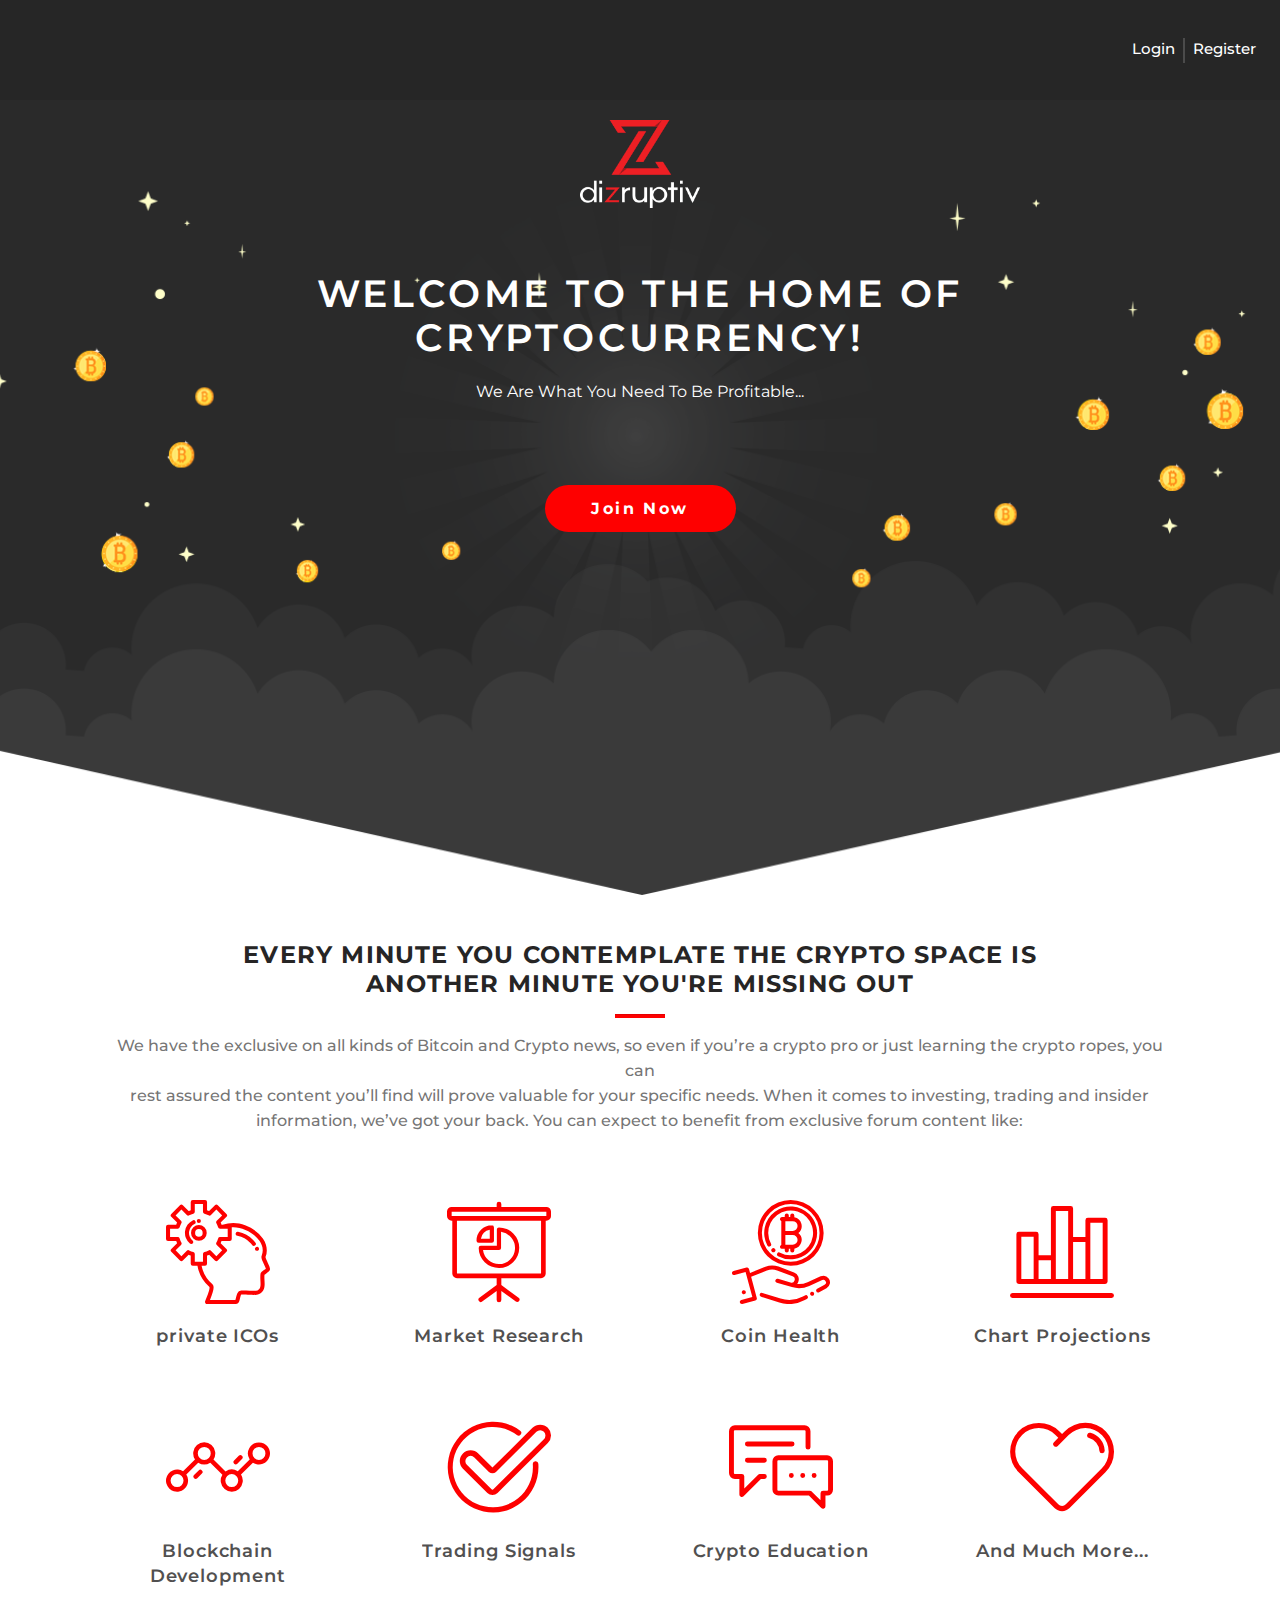
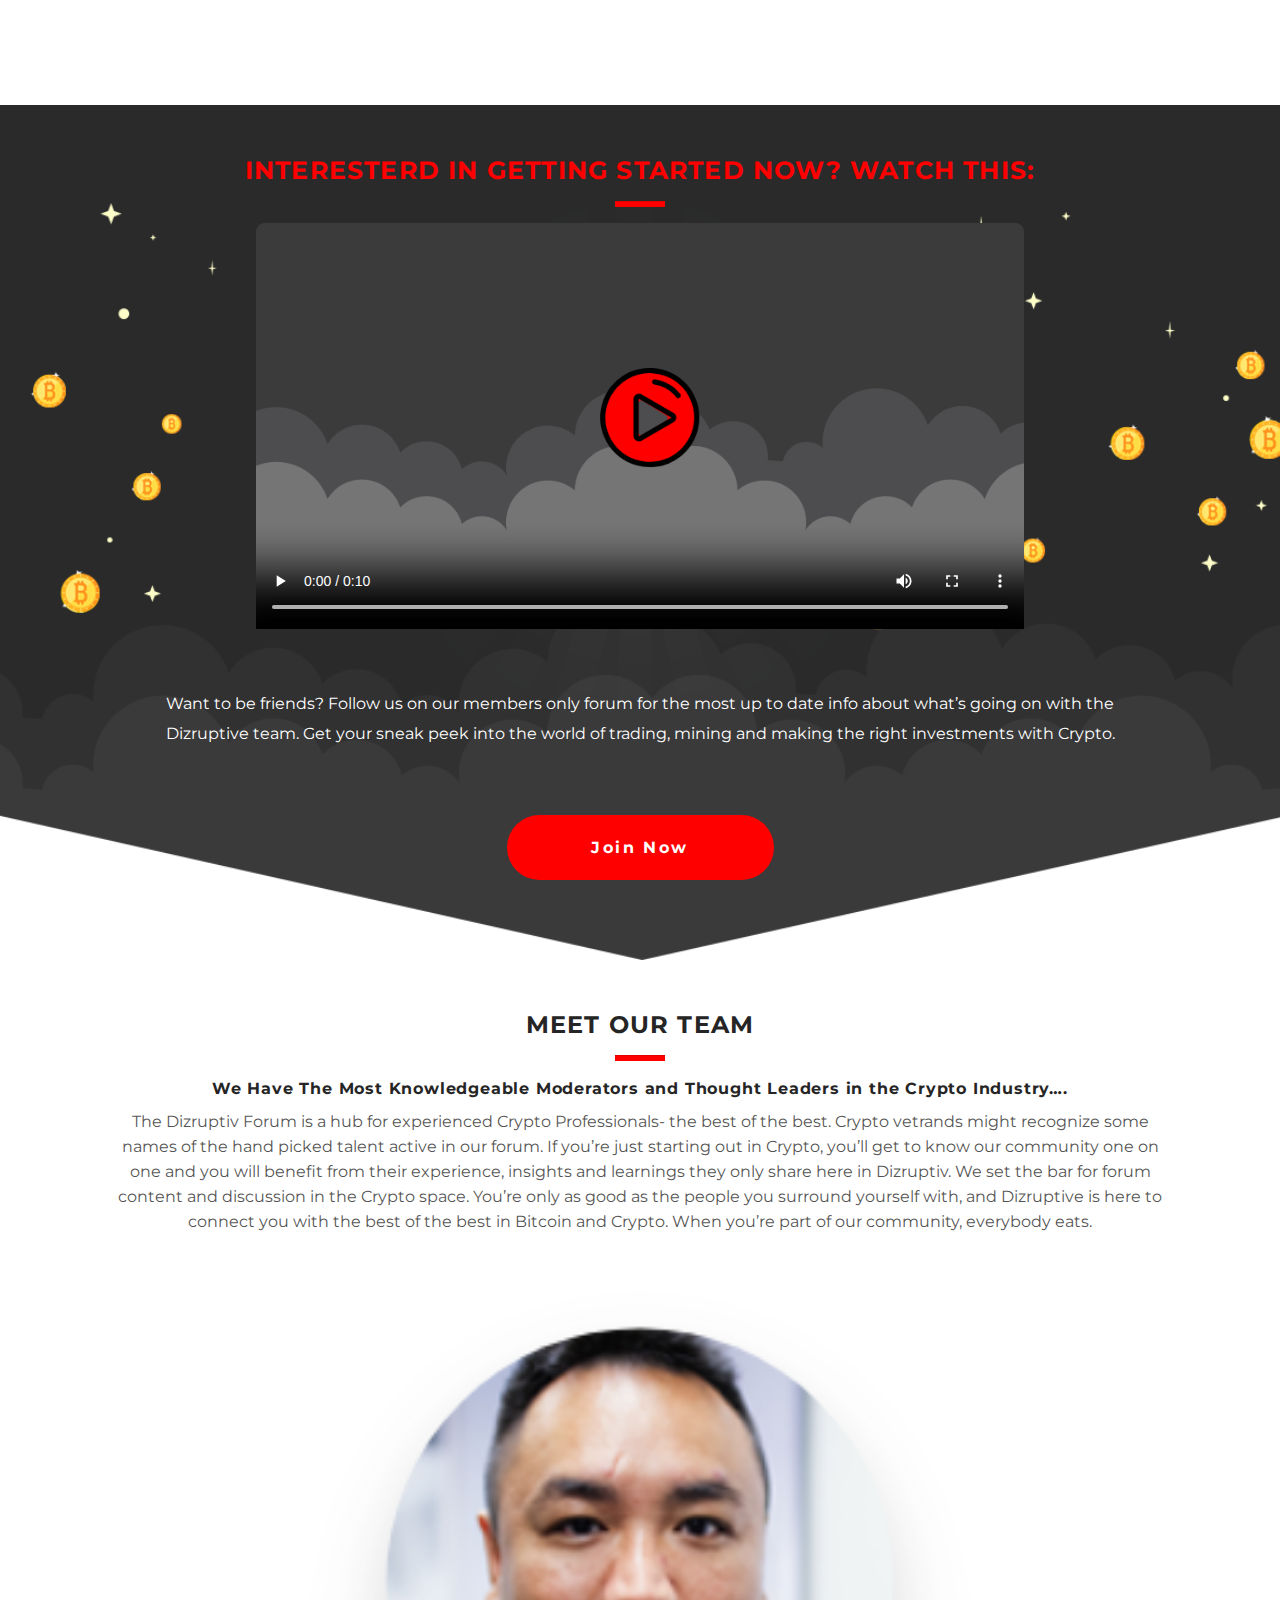
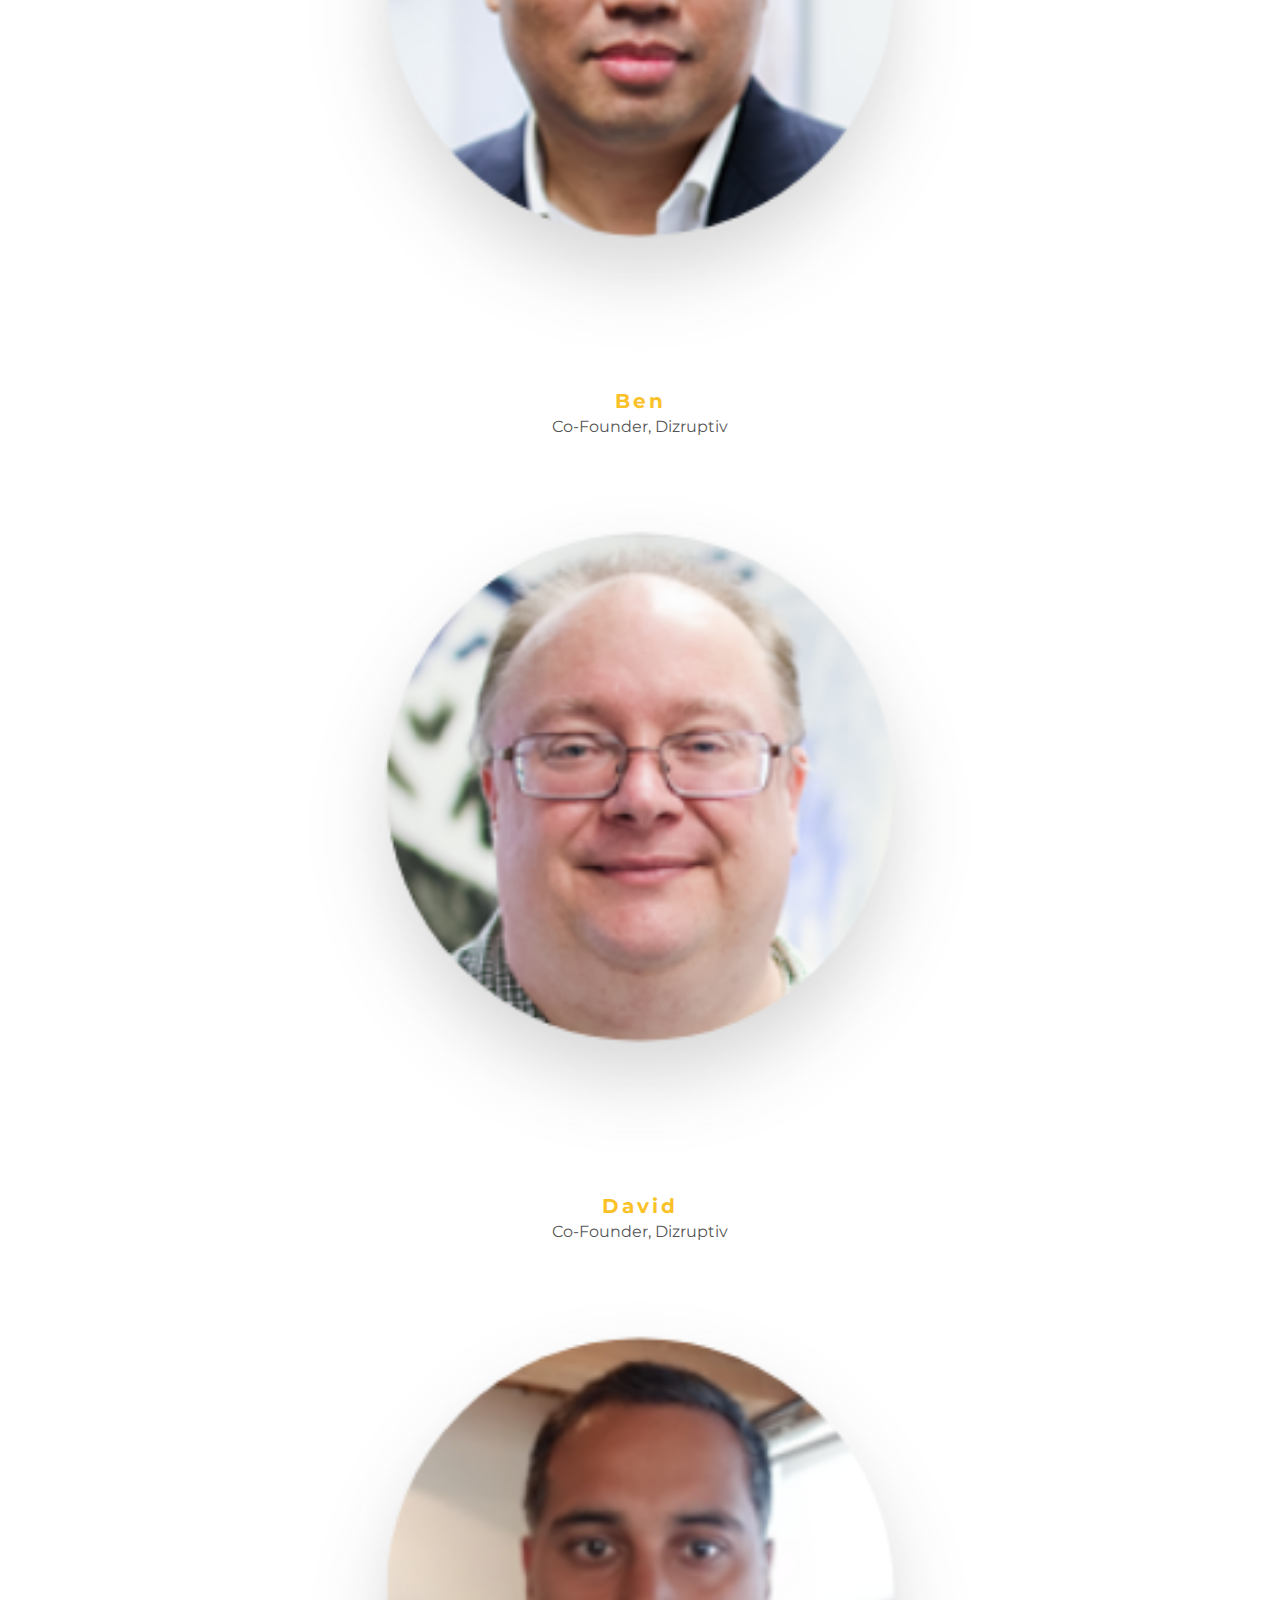
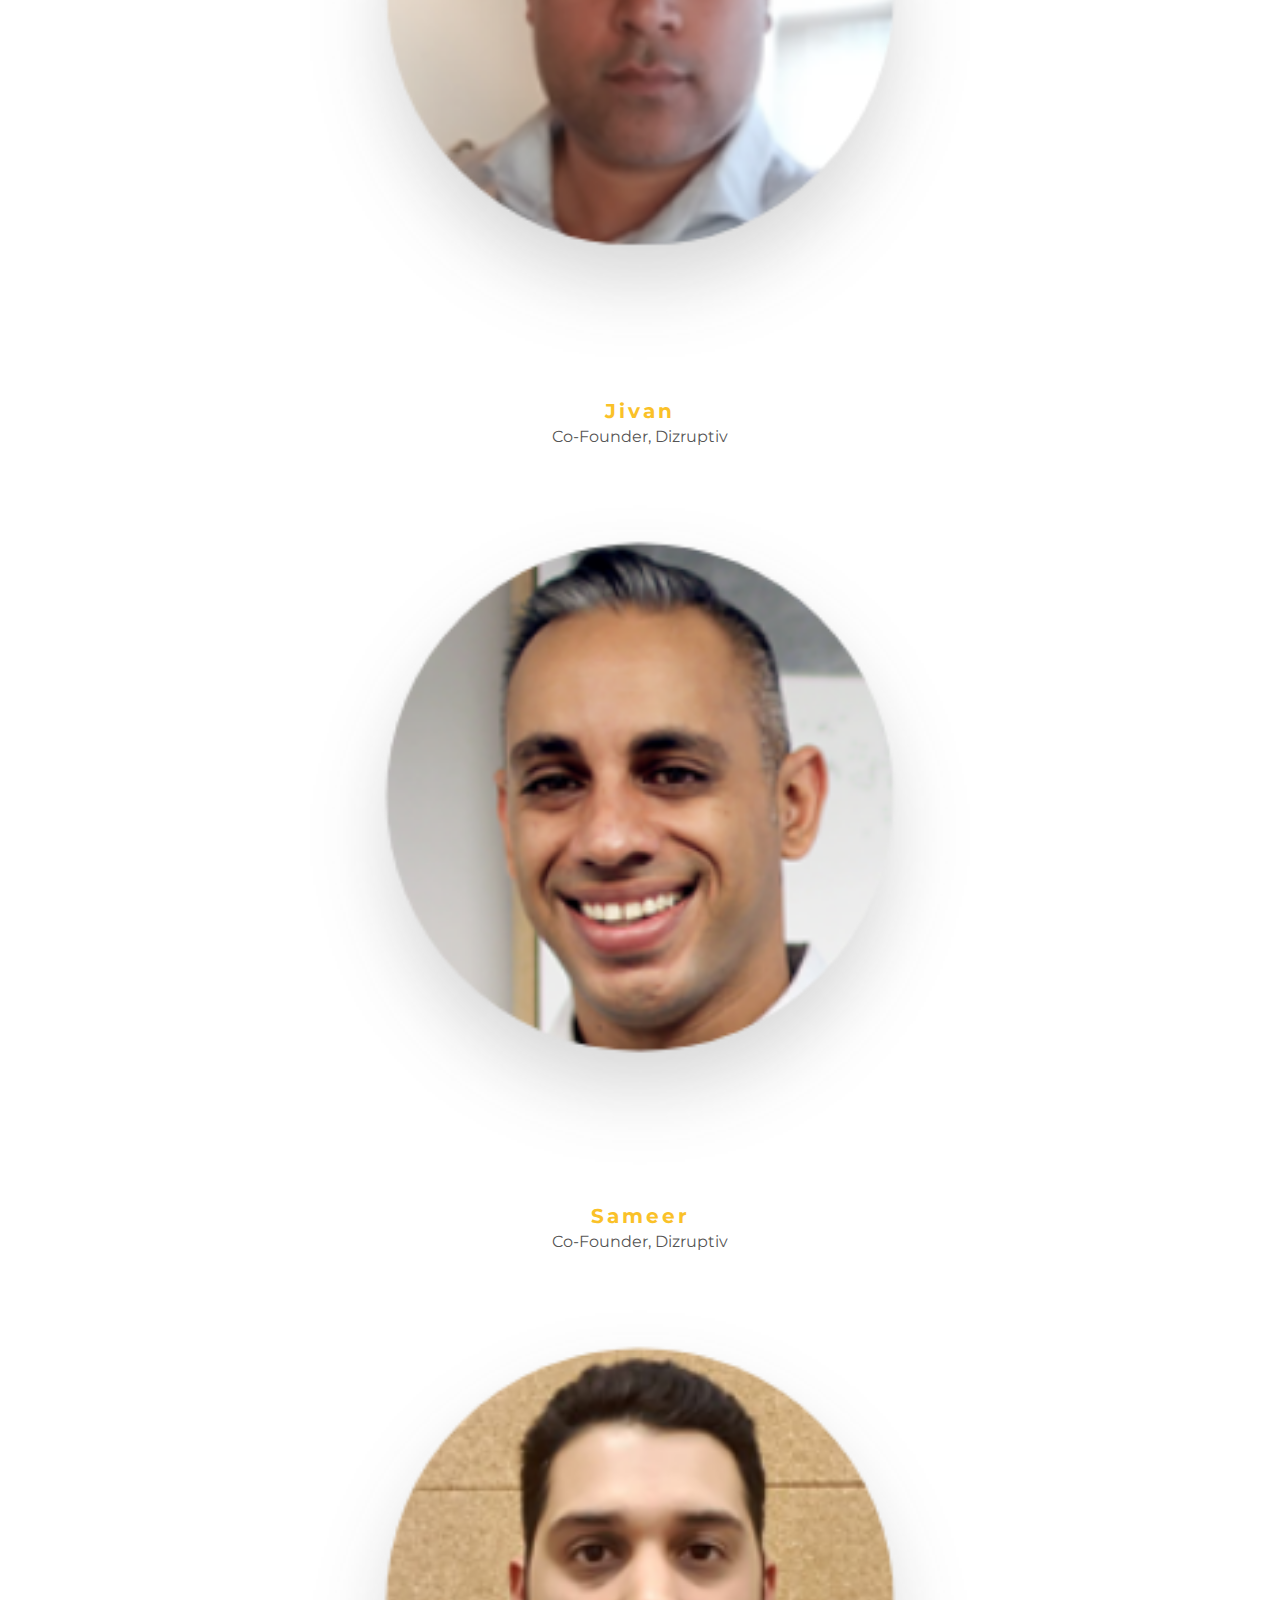
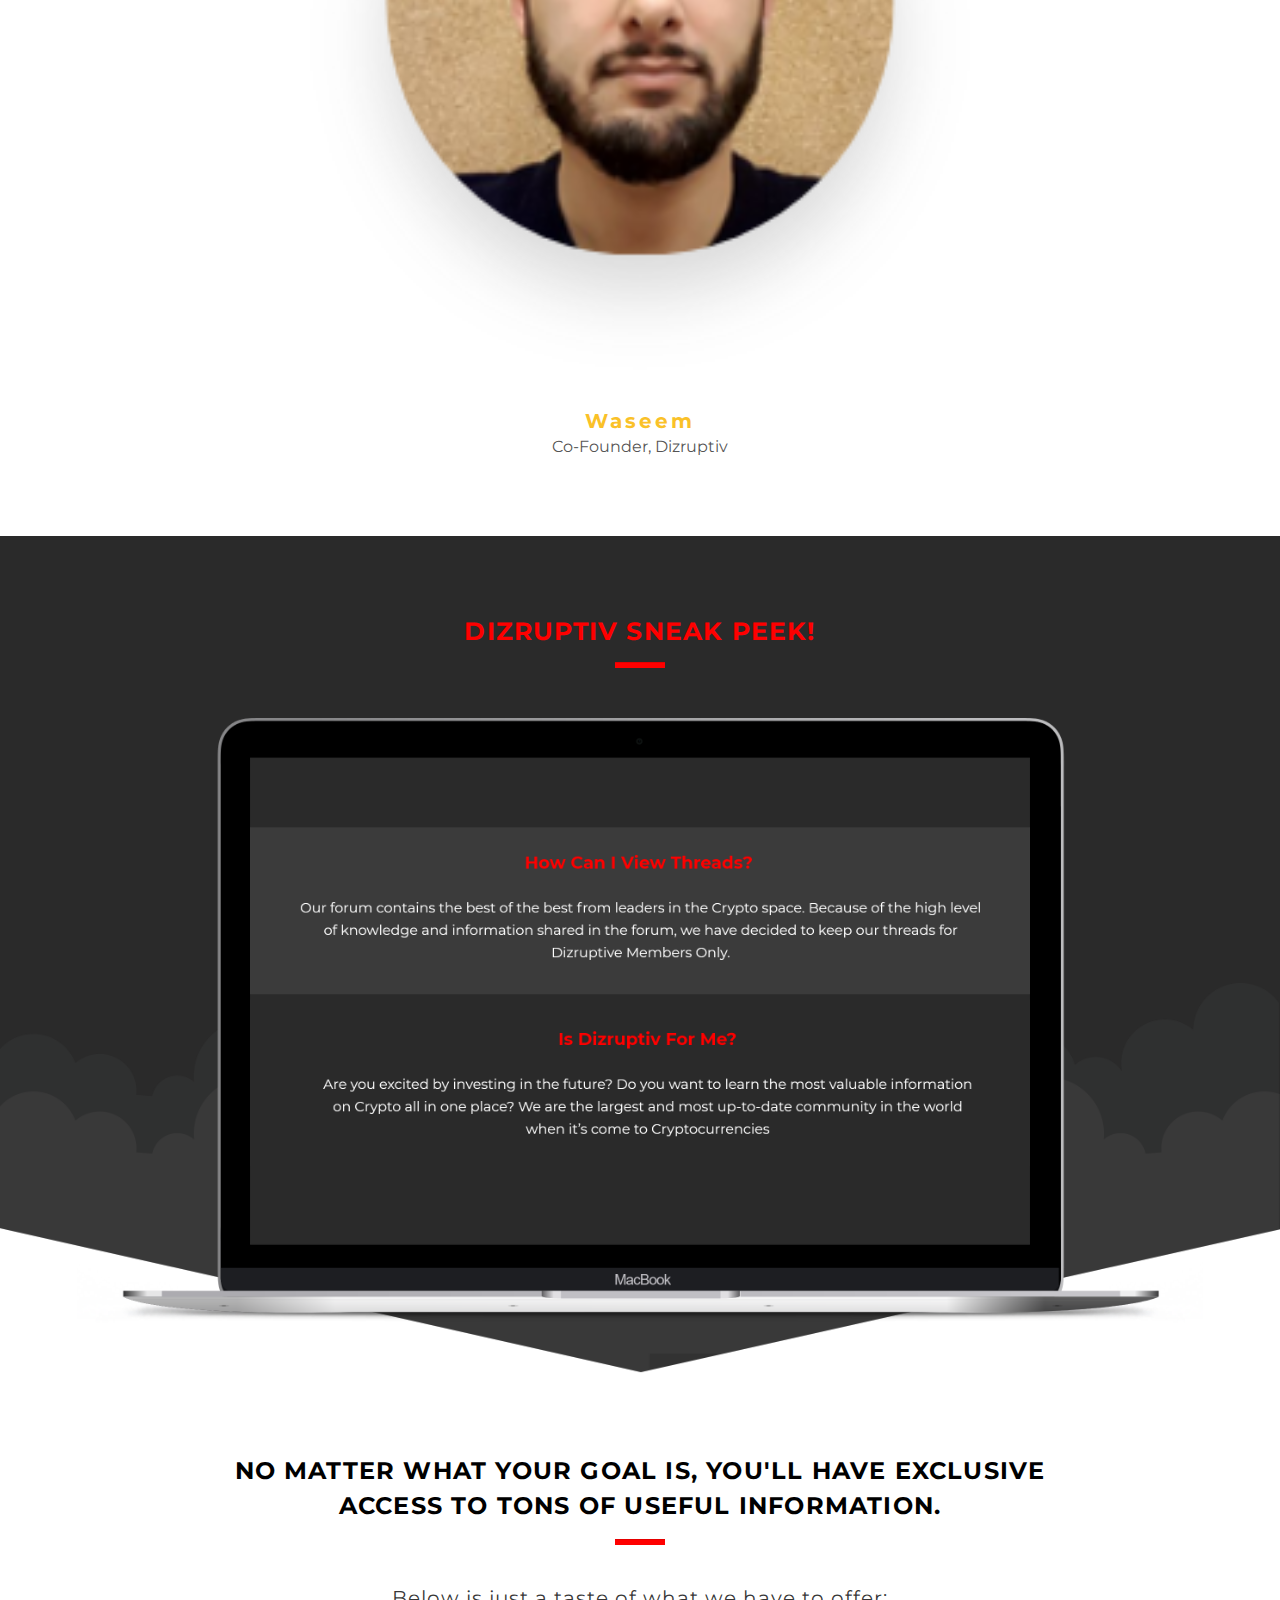
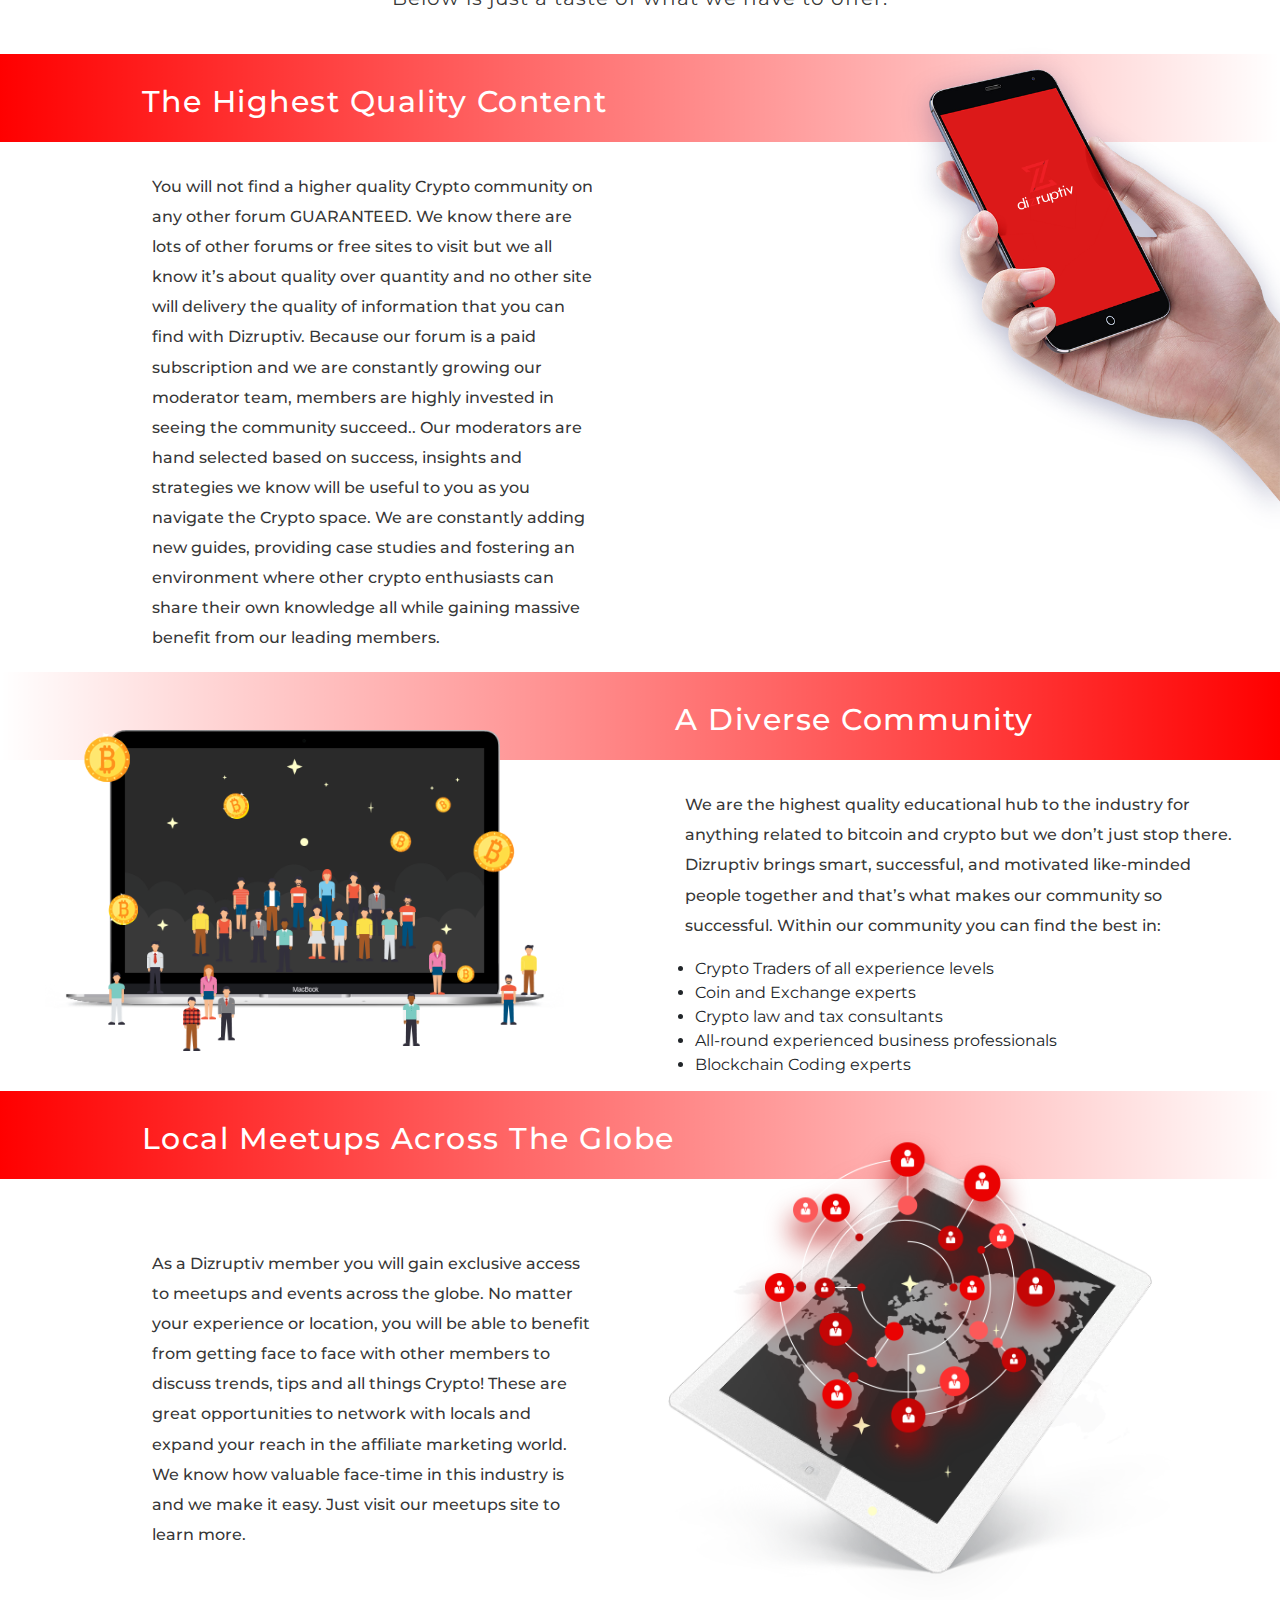
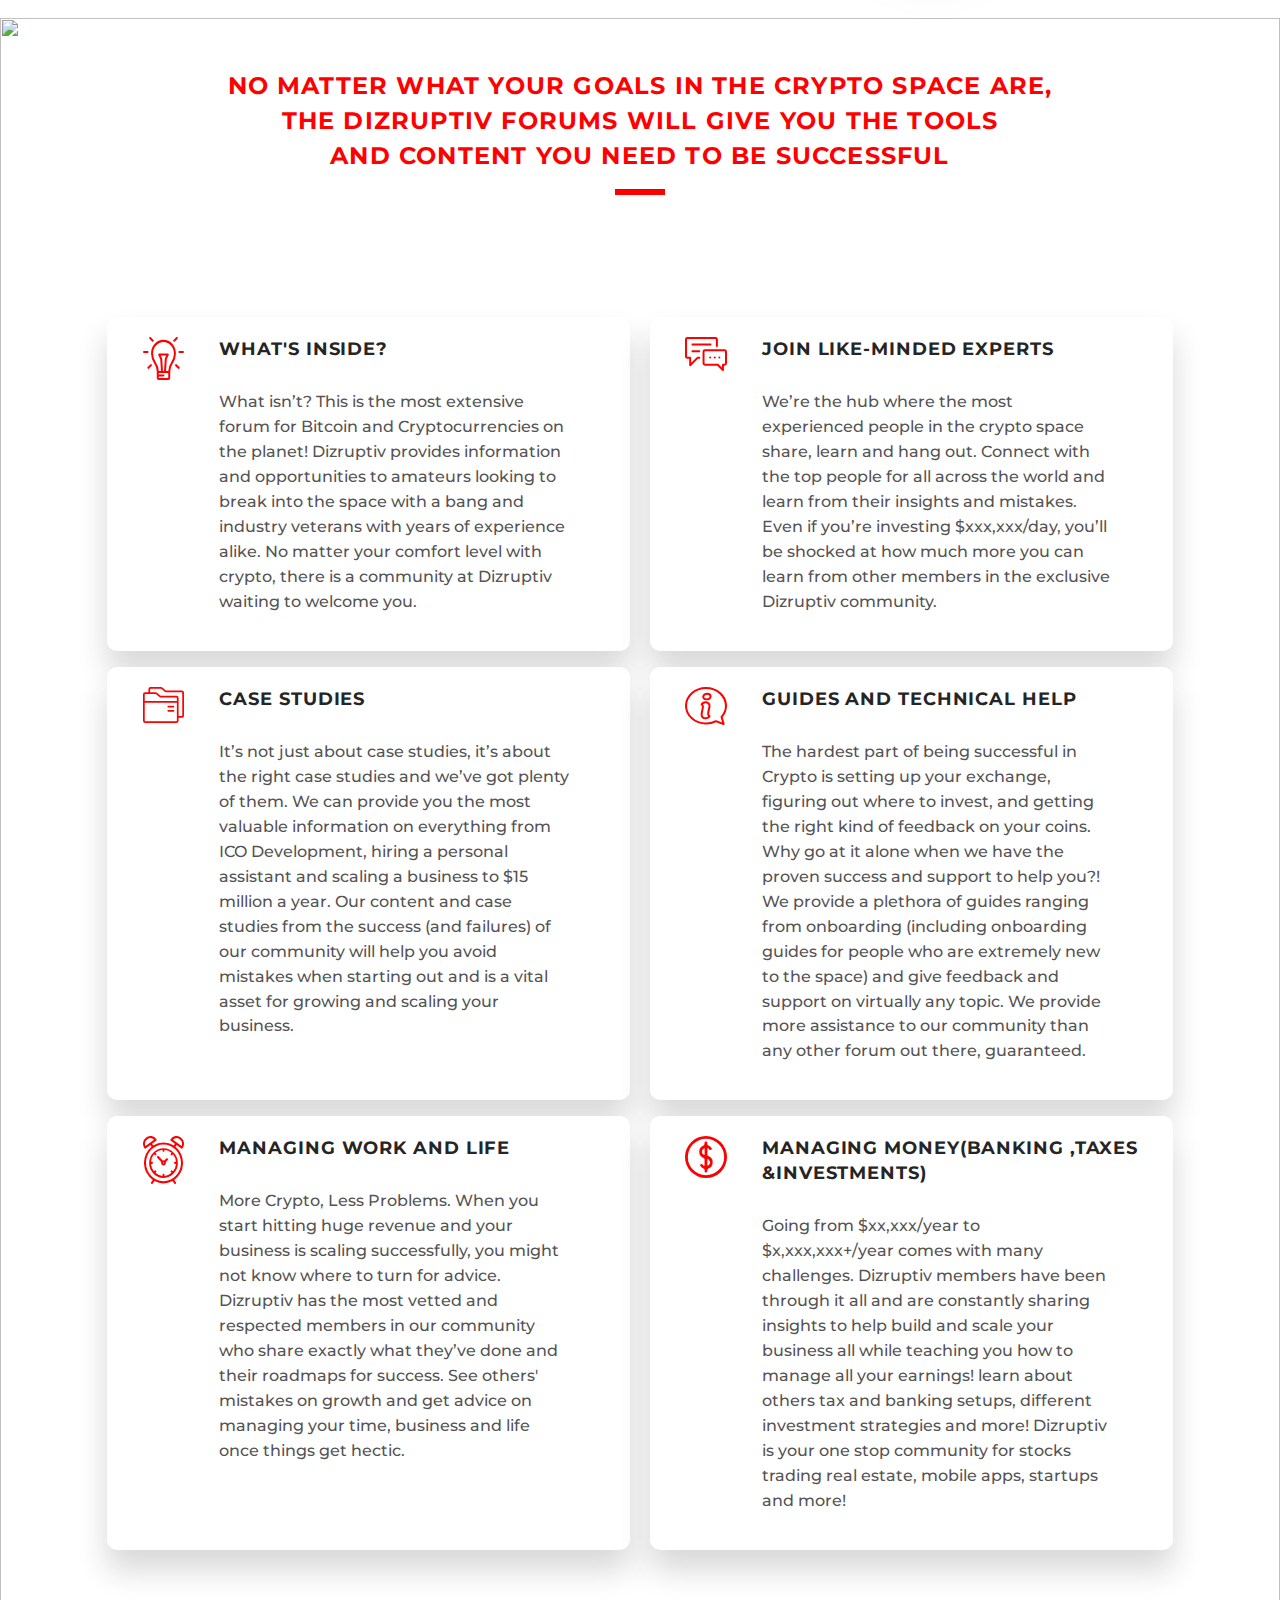
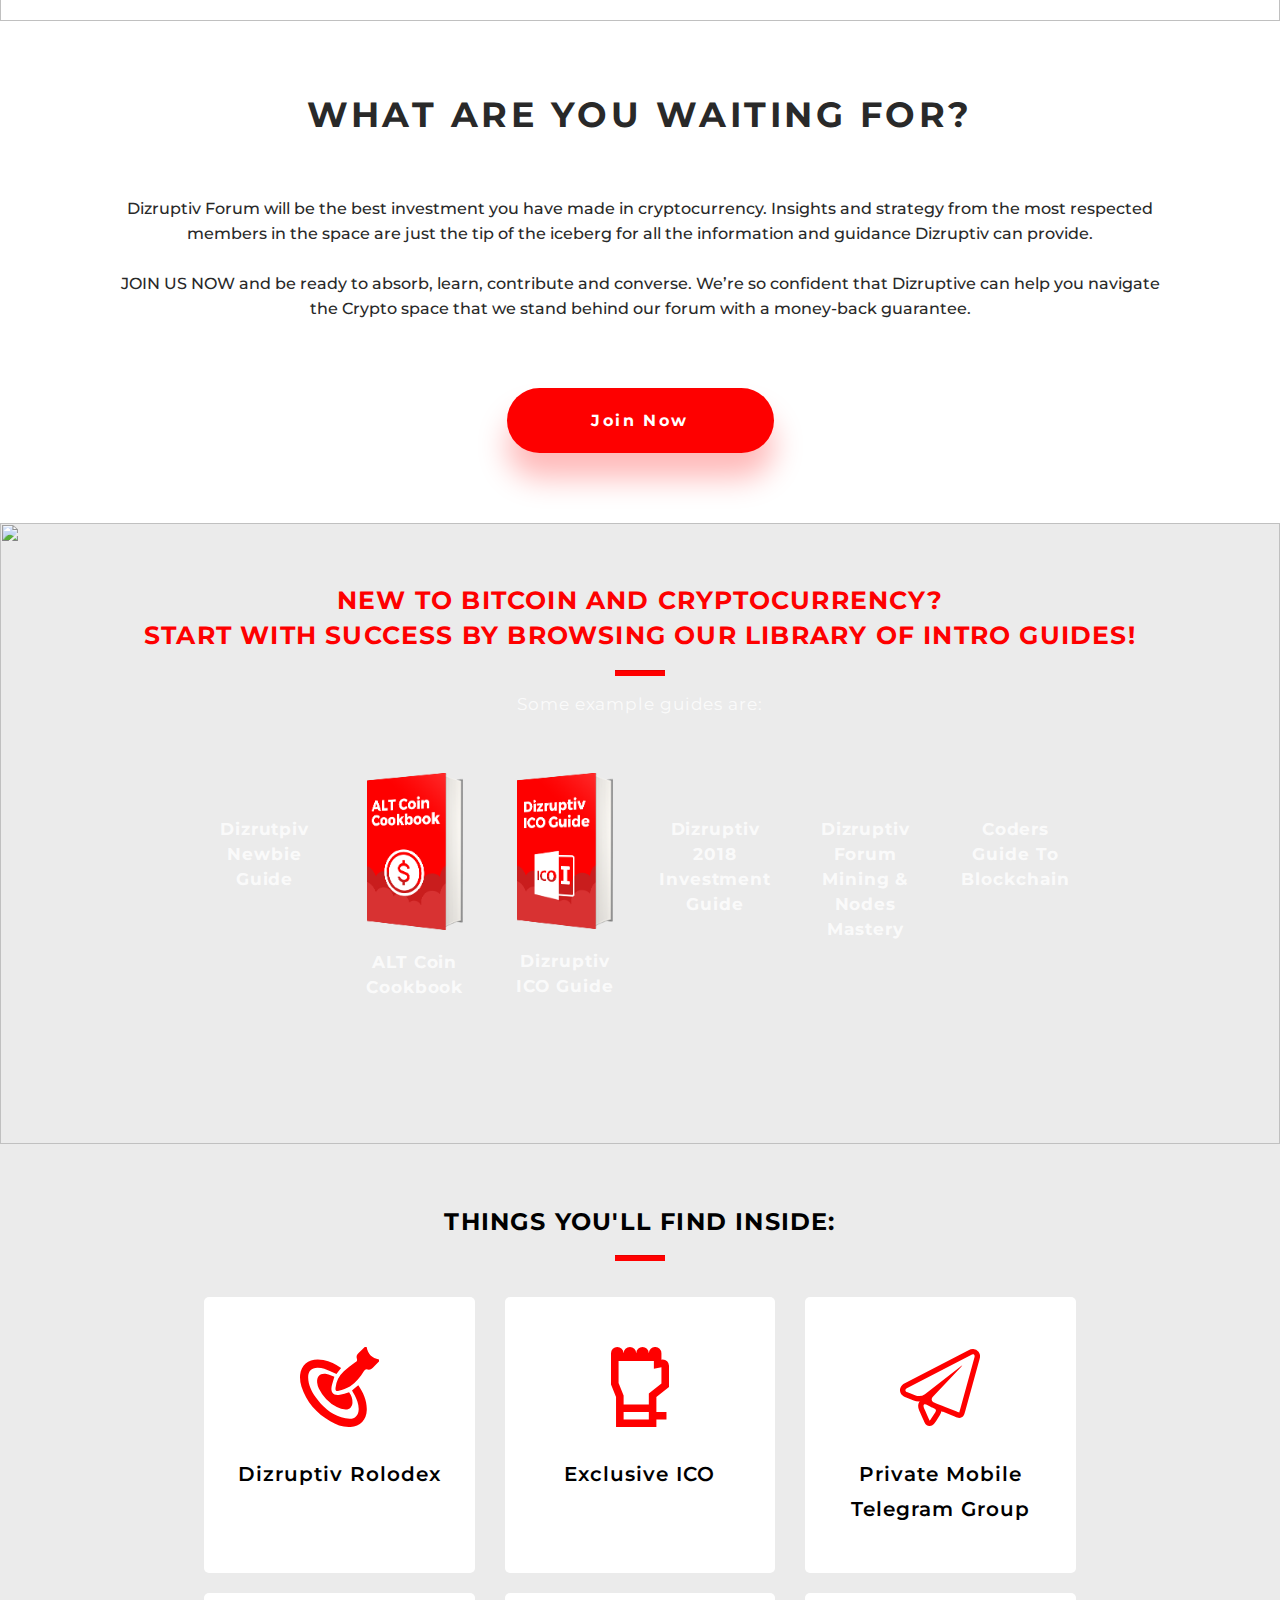
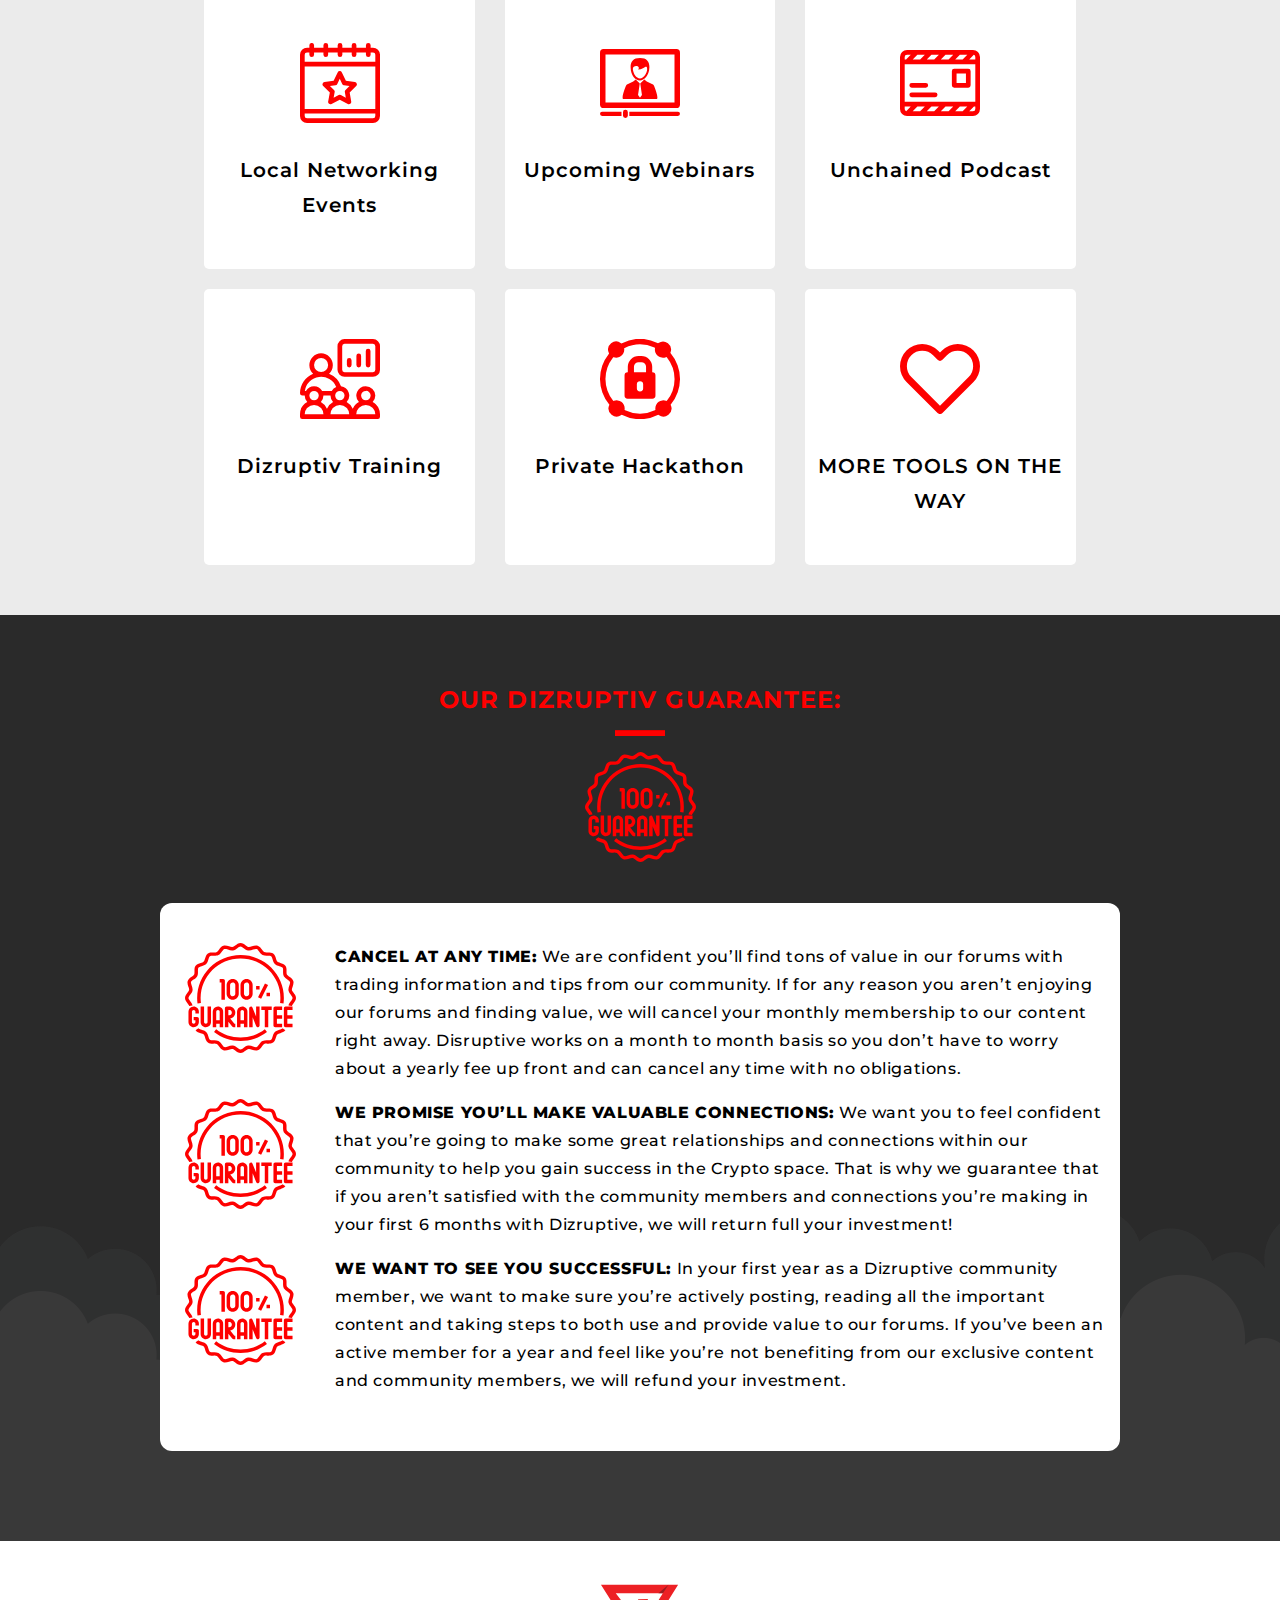
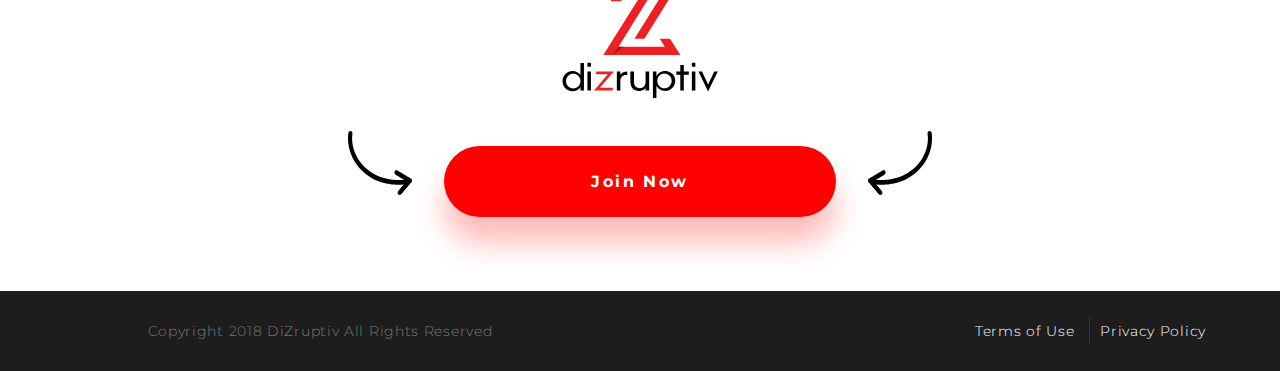
==== index.html @ 263585f3 "slider arrow added:" ====
<!doctype html>
<html class="no-js" lang="">

<head>
  <meta charset="utf-8">
  <meta http-equiv="x-ua-compatible" content="ie=edge">
  <title></title>
  <meta name="description" content="">
  <meta name="viewport" content="width=device-width, initial-scale=1, shrink-to-fit=no">

  <link rel="manifest" href="site.webmanifest">
  <link rel="apple-touch-icon" href="icon.png">
  <!-- Place favicon.ico in the root directory -->
    <link rel="stylesheet" href="css/normalize.css">
    <link rel="stylesheet" href="css/main.css">
    <link rel="stylesheet" href="css/dizruptiv.css">
    <link rel="stylesheet" href="css/bootstrap.min.css">

    <link rel="stylesheet" type="text/css" href="img/slick/slick.css"/>
    <link rel="stylesheet" type="text/css" href="img/slick/slick-theme.css"/>


  <link href="https://fonts.googleapis.com/css?family=Montserrat:400,500,600,700,800" rel="stylesheet">

</head>

<body >
  <!--[if lte IE 9]>
    <p class="browserupgrade">You are using an <strong>outdated</strong> browser. Please <a href="https://browsehappy.com/">upgrade your browser</a> to improve your experience and security.</p>

  <!-- Add your site or application content here -->

    <header style="background-color: #262626">
        <nav class="navbar navbar-expand-md navbar-dark">
          <a class="navbar-brand" href="#"></a>
          <button style="background-color: #333334" class="navbar-toggler collapsed" type="button" data-toggle="collapse" data-target="#navbarsExample04" aria-controls="navbarsExample04" aria-expanded="false" aria-label="Toggle navigation">
            <span class="navbar-toggler-icon"></span>
          </button>
          <div class="navbar-collapse collapse" id="navbarsExample04">
            <ul class="navbar-nav ml-auto">
              <li class="nav-item">
                <a class="nav-link nav-link-mobile nav-mobile-color" href="https://www.dizruptiv.com/members/login">Login</a>
              </li>
              <!--<hr width="1" ="5" color="#FFFFFF">-->
              <li class="nav-item">
                <a class="nav-link nav-mobile-color nav-link-mobile" href="https://dizruptiv.com/freemembership/">Register</a>
              </li>
            </ul>
          </div>
        </nav>
    </header>


    <main>
      <section class="intro">
        <img class="section-back" src="img/header-section/banner.png">
        <div class="section-content" align="center">
          <img src="img/logo.png" style="width: 120px;margin-top: 20px;" alt="">
          <h1 class="text-center heading-width">WELCOME TO THE HOME OF  <br>  CRYPTOCURRENCY!</h1>
          <p class="text-center">We Are What You Need To Be Profitable...</p>

          <div class="text-center" >
              <a href="https://dizruptiv.com/freemembership/"><button  class="dizButton intro-btn">Join Now</button></a>
          </div>
        </div>
      </section>

      <section class="feature diz-width">
        <h2 class="text-center  heading-width">EVERY MINUTE YOU CONTEMPLATE THE CRYPTO SPACE IS <BR> ANOTHER MINUTE YOU'RE MISSING OUT</h2>
        <div align="center"><hr width="50px" style="height:   5px" color="red"></div>
        <p class="text-center page-width">We have the exclusive on all kinds of Bitcoin and Crypto news, so even if you’re a crypto pro or just learning the crypto ropes, you can
          <br>rest assured the content you’ll find will prove valuable for your specific needs. When it comes to investing, trading and insider
          <br>information, we’ve got your back. You can expect to benefit from exclusive forum content like:
        </p>

        <div class="row ">
          <div class="col-md-3 col-sm-3 feature-item " align="center">
            <img class="feature-image" src="img/feature/private-ICOs.svg" alt="">
            <p class=" img-des">private ICOs</p>
          </div>
          <div class="col-md-3 col-sm-3 feature-item" align="center">
            <img class="feature-image" src="img/feature/market-research.svg" alt="">
            <p class=" img-des">Market Research</p>
          </div>
          <div class="col-md-3 col-sm-3 feature-item" align="center">
            <img class="feature-image" src="img/feature/coin-health.svg" alt="">
            <p class=" img-des">Coin Health</p>
          </div>
          <div class="col-md-3 col-sm-3 feature-item" align="center">
            <img class="feature-image" src="img/feature/chart-projections.svg" alt="">
            <p class=" img-des">Chart Projections</p>
          </div>
        </div>

        <div class="row ">
          <div class="col-md-3 col-sm-3 feature-item" align="center">
            <img class="feature-image" src="img/feature/blockchain-development.svg" alt="">
            <p class=" img-des">Blockchain <br> Development</p>
          </div>
          <div class="col-md-3 col-sm-3 feature-item" align="center">
            <img class="feature-image" src="img/feature/trading-signals.svg" alt="">
            <p class=" img-des">Trading Signals</p>
          </div>
          <div class="col-md-3 col-sm-3 feature-item" align="center">
            <img class="feature-image" src="img/feature/crypto-education.svg" alt="">
            <p class=" img-des">Crypto Education</p>
          </div>
          <div class="col-md-3 col-sm-3 feature-item" align="center">
            <img class="feature-image" src="img/feature/and-much-more.svg" alt="">
            <p class=" img-des">And Much More...</p>
          </div>
        </div>
      </section>

      <section class="video">
        <img class="video-back" src="img/header-section/banner.png">
        <div class="section-content " align="center" style="padding-bottom: 80px">

          <h2 class="text-center heading-width">INTERESTERD IN GETTING STARTED NOW? WATCH THIS:</h2>
          <div align="center"><hr width="50px" style="height: 5px ; " color="red"></div>

          <video id="video" poster="img/video/video.png" controls>
            <source src="img/vid.mp4" type="video/mp4">
            Your browser does not support the video tag.
          </video>


          <p class="text-center page-width ">
            Want to be friends? Follow us on our members only forum for the most up to date info about what’s going on with the
            <br> Dizruptive team. Get your sneak peek into the world of trading, mining and making the right investments with Crypto.
          </p>
          <div class="text-center " >
            <!--<button class="dizButton video-btn">Join Now</button>-->
              <a href="https://dizruptiv.com/freemembership/"><input type="button" class="dizButton video-btn" value="Join Now"> </a>
          </div>
        </div>
      </section>

      <!--<br> <br> <br> <br> <br> <br> <br> <br> <br> <br> <br> <br> <br> <br> <br> <br> <br> <br> <br> <br>-->

      <section class="team">
        <h1 class="text-center">MEET OUR TEAM</h1>
        <div align="center"><hr width="50px" style="height: 5px" color="red"></div>
        <h2 class="text-center heading-width">We Have The Most Knowledgeable Moderators and Thought Leaders in the Crypto Industry….</h2>
        <p class="text-center page-width">
          The Dizruptiv Forum is a hub for experienced Crypto Professionals- the best of the best. Crypto vetrands might recognize some
          <br>names of the hand picked talent active in our forum. If you’re just starting out in Crypto, you’ll get to know our community one on
          <br> one and you will benefit from their experience, insights and learnings they only share here in Dizruptiv. We set the bar for forum
          <br> content and discussion in the Crypto space. You’re only as good as the people you surround yourself with, and Dizruptive is here to
          <br> connect you with the best of the best in Bitcoin and Crypto. When you’re part of our community, everybody eats.
        </p>





        <div class="slick-slider team-width ">
          <div >
              <div  class="text-center col-12">
                  <img class="" width="100%" src="img/team/Ben.png" alt="First slide">
                  <span  style="color: #FAC128" class="name">Ben </span>
                  <p>Co-Founder, Dizruptiv</p>
              </div>
          </div>
          <div>
              <div  class="text-center col-12 ">
                  <img class="" width="100%" src="img/team/David.png" alt="First slide">
                  <span style="color: #FAC128" class="name">David </span>
                  <p>Co-Founder, Dizruptiv</p>
              </div>
          </div>
          <div>
              <div  class="text-center col-12  ">
                  <img class="" width="100%" src="img/team/Jivan.png" alt="First slide">
                  <span style="color: #FAC128" class="name">Jivan </span>
                  <p>Co-Founder, Dizruptiv</p>
              </div>
          </div>
          <div>
              <div  class="text-center col-12 ">
                  <img class="" width="100%" src="img/team/Sameer.png" alt="First slide">
                  <span style="color: #FAC128" class="name">Sameer </span>
                  <p>Co-Founder, Dizruptiv</p>
              </div>
          </div>
          <div>
              <div  class="text-center col-12">
                  <img class="" width="100%" src="img/team/Waseem.png" alt="First slide">
                  <span style="color: #FAC128" class="name">Waseem </span>
                  <p>Co-Founder, Dizruptiv</p>
              </div>
          </div>
        </div>

        <!--<div id="carouselExampleControls" class="carousel slide desktop" data-ride="carousel">-->
          <!--<div class="carousel-inner">-->
            <!--<div class="carousel-item active" align="center">-->
              <!--<div class="row container">-->

                <!--<div class="col-sm-2 col-md-2"></div>-->
                <!--<div class="col-sm-8 col-md-8 row">-->
                  <!--<div  class="col-md-4 col-sm-4 ">-->
                    <!--<img class="" src="img/team/Ben.png" alt="First slide">-->
                    <!--<span style="color: #FAC128" class="name">Ben </span>-->
                    <!--<p>Co-Founder, Dizruptiv</p>-->
                  <!--</div>-->
                  <!--<div  class="col-sm-4 col-md-4">-->
                    <!--<img class="" src="img/team/Sameer.png" alt="First slide">-->
                    <!--<span style="color: #FAC128" class="name">Sameer </span>-->
                    <!--<p>Co-Founder, Dizruptiv</p>-->
                  <!--</div>-->
                  <!--<div  class="col-md-4 col-sm-4">-->
                    <!--<img class="" src="img/team/Waseem.png" alt="First slide">-->
                    <!--<span style="color: #FAC128" class="name">Waseem </span>-->
                    <!--<p>Co-Founder, Dizruptiv</p>-->
                  <!--</div>-->
                <!--</div>-->
                <!--<div class="col-sm-2 col-md-2"></div>-->
              <!--</div>-->
            <!--</div>-->

            <!--<div align="center" class="carousel-item">-->
              <!--<div class="row container">-->
                <!--<div class="col-sm-2 col-md-2"></div>-->
                <!--<div class="col-sm-8 col-md-8 row">-->
                  <!--<div  class="col-md-6 col-sm-6">-->
                    <!--<img class="" src="img/team/Ben.png" alt="First slide">-->
                    <!--<span style="color: #FAC128" class="name">Ben </span>-->
                    <!--<p>Co-Founder, Dizruptiv</p>-->
                  <!--</div>-->
                  <!--<div  class="col-sm-6 col-md-6">-->
                    <!--<img class="" src="img/team/Sameer.png" alt="First slide">-->
                    <!--<span style="color: #FAC128" class="name">Sameer </span>-->
                    <!--<p>Co-Founder, Dizruptiv</p>-->
                  <!--</div>-->
                <!--</div>-->
                <!--<div class="col-sm-2 col-md-2"></div>-->
              <!--</div>-->
            <!--</div>-->
          <!--</div>-->
          <!--<a  class="carousel-control-prev offset-md-2" href="#carouselExampleControls" role="button" data-slide="prev">-->
            <!--<span  class=" " aria-hidden=""><img width="50px" src="img/back.svg" alt=""></span>-->
            <!--<span class="sr-only">Previous</span>-->
          <!--</a>-->
          <!--<a style="margin-right: 15%" class="carousel-control-next" href="#carouselExampleControls" role="button" data-slide="next">-->
            <!--<span class="" aria-hidden=""> <img width="50px" src="img/next.svg" alt=""></span>-->
            <!--<span class="sr-only">Next</span>-->
          <!--</a>-->
        <!--</div>-->


        <!--Crousel for Mobile-->

        <!--<div id="carouselExampleControls1" class="carousel slide mobile" data-ride="carousel">-->
          <!--<div class="carousel-inner">-->
            <!--<div class="carousel-item active" align="center">-->
              <!--<div class="row container">-->

                <!--<div class="col-sm-2 col-md-2"></div>-->
                <!--<div class="col-sm-8 col-md-8 col-12 row">-->
                  <!--<div class="col-6">-->
                    <!--<img width="100%" src="img/team/Ben.png" alt="First slide">-->
                    <!--<span style="color: #FAC128" class="name">Ben </span>-->
                  <!--</div>-->
                  <!--<div class="col-6">-->
                    <!--<img  width="100%" class="" src="img/team/Sameer.png" alt="First slide">-->
                    <!--<span style="color: #FAC128" class="name">Sameer </span>-->
                  <!--</div>-->

                <!--</div>-->
                <!--<div class="col-sm-2 col-md-2"></div>-->
              <!--</div>-->
            <!--</div>-->

            <!--<div align="center" class="carousel-item">-->
              <!--<div class="row container">-->
                <!--<div class="col-sm-2 col-md-2"></div>-->
                <!--<div class="col-sm-8 col-md-8 row">-->
                  <!--<div class=" col-6">-->
                    <!--<img width="100%" src="img/team/Ben.png" alt="First slide">-->
                    <!--<span style="color: #FAC128" class="name">Ben </span>-->
                  <!--</div>-->
                  <!--<div class=" col-6">-->
                    <!--<img width="100%" src="img/team/Sameer.png" alt="First slide">-->
                    <!--<span style="color: #FAC128" class="name">Sameer </span>-->
                  <!--</div>-->
                <!--</div>-->
                <!--<div class="col-sm-2 col-md-2"></div>-->
              <!--</div>-->
            <!--</div>-->

            <!--<div align="center" class="carousel-item">-->
              <!--<div class="row container">-->
                <!--<div class="col-sm-2 col-md-2"></div>-->
                <!--<div class="col-sm-8 col-md-8 row">-->
                  <!--<div class="col-3" ></div>-->
                  <!--<div align="center" class="col-6">-->
                    <!--<img width="100%" src="img/team/Ben.png" alt="First slide">-->
                    <!--<span style="color: #FAC128" class="name">Ben </span>-->

                  <!--</div>-->
                  <!--<div class="col-6"></div>-->
                <!--</div>-->
                <!--<div class="col-sm-2 col-md-2"></div>-->
              <!--</div>-->
            <!--</div>-->
          <!--</div>-->
          <!--<a  class="carousel-control-prev" href="#carouselExampleControls" role="button" data-slide="prev">-->
            <!--<span class=" " aria-hidden=""><img width="50px" src="img/back.svg" alt=""></span>-->
            <!--<span class="sr-only">Previous</span>-->
          <!--</a>-->
          <!--<a class="carousel-control-next" href="#carouselExampleControls" role="button" data-slide="next">-->
            <!--<span class="" aria-hidden=""> <img width="50px" src="img/next.svg" alt=""></span>-->
            <!--<span class="sr-only">Next</span>-->
          <!--</a>-->
        <!--</div>-->


      </section>

      <section class="laptop">
        <img class="laptop-back desktop"  src="img/laptop/banner.png">
        <img class="laptop-back-mobile mobile"  src="img/laptop/mobile-banner.png">
        <div class="section-content " align="center" >
          <h1  class="text-center">DIZRUPTIV SNEAK PEEK!</h1>
          <div align="center"><hr width="50px" style="height: 5px ;margin-bottom: 50px" color="red"></div>
          <div class="laptop-image diz-width" style="display: block">
            <img src="img/laptop/laptop.png" width="100%" alt="">
          </div>
          <div class="laptop-content mobile" align="center">
            <div class="lc-text-parent lc-text-parent1">
              <h2 class="text-center">
              How Can I View Threads?
            </h2>
              <p class="text-center">
                Our forum contains the best of the best from leaders in the Crypto space. Because
                <br>of the high level of knowledge and information shared in the forum, we have decided
                <br>to keep our threads for Dizruptive Members Only.
              </p>
            </div>

            <div class="lc-text-parent">
            <h2 class="text-center">
              Is Dizruptiv For Me?
            </h2>
            <p class="text-center">
              Are you excited by investing in the future? Do you want to learn the most valuable
              <br>information on Crypto all in one place? We are the largest and most up-to-date
              <br>community in the world when it’s come to Cryptocurrencies
            </p>
            </div>
          </div>
        </div>
      </section>

      <section class="feature_2">
        <h1 class="heading-width">NO MATTER WHAT YOUR GOAL IS, YOU'LL HAVE EXCLUSIVE <br>
        ACCESS TO TONS OF USEFUL INFORMATION. </h1>
        <div align="center"><hr width="50px" style="height: 5px" color="red"></div>
        <h6 class="heading-width">Below is just a taste of what we have to offer:</h6>
        <div class="grad1-left">
          <h2  class="offset-sm-1 offset-md-1 heading-width " >The Highest Quality Content</h2>
        </div>
        <div class="row ">
          <div  class="offset-sm-1 offset-md-1 col-sm-5 col-md-5 order-md-1 order-sm-1 order-2  ">
            <p class="page-width">You will not find a higher quality Crypto community on any other forum
              GUARANTEED. We know there are lots of other forums or free sites to visit but we all
              know it’s about quality over quantity and no other site will delivery the quality of
              information that you can find with Dizruptiv. Because our forum is a paid
              subscription and we are constantly growing our moderator team, members are
              highly invested in seeing the community succeed.. Our moderators are hand
              selected based on success, insights and strategies we know will be useful to you as
              you navigate the Crypto space. We are constantly adding new guides, providing case
              studies and fostering an environment where other crypto enthusiasts can share
              their own knowledge all while gaining massive benefit from our leading members.
            </p>
          </div>
          <div class="col-md-6 col-sm-6 text-right order-md-2 order-sm-2 order-1 mobile-img ">
            <img src="img/feature_2/mobile.png" width="80%"  alt="">
          </div>
        </div>

        <div class="grad1-right" style="">
          <h2 class="offset-sm-6 offset-md-6 heading-width " >A Diverse Community</h2>
        </div>

        <div class="row ">
          <div class="col-md-6 col-sm-6 feature-laptop ">
            <img style="padding-bottom: 50px ; padding-left: 30px" src="img/feature_2/laptop.png" width="90%" alt="">
          </div>
          <div class=" col-sm-6 col-md-6 page-width">
            <p class="page-width" >We are the highest quality educational hub to the industry for anything
              related to bitcoin and crypto but we don’t just stop there. Dizruptiv brings
              smart, successful, and motivated like-minded people together and that’s
              what makes our community so successful. Within our community you can
              find the best in:
              </p>
            <ul >
              <li>Crypto Traders of all experience levels</li>
              <li>Coin and Exchange experts</li>
              <li>Crypto law and tax consultants</li>
              <li>All-round experienced business professionals</li>
              <li>Blockchain Coding experts</li>
            </ul>
          </div>
        </div>

        <div class="grad1-left grad1-3">
          <h2 class="offset-sm-1 offset-md-1 heading-width " >Local Meetups Across The Globe</h2>
        </div>
        <div class="row">
          <div class="offset-sm-1 offset-md-1 col-sm-5 col-md-5 order-md-1 order-sm-1 order-2 ">
            <p class="page-width" >As a Dizruptiv member you will gain exclusive access to meetups and events
              across the globe. No matter your experience or location, you will be able to
              benefit from getting face to face with other members to discuss trends, tips
              and all things Crypto! These are great opportunities to network with locals
              and expand your reach in the affiliate marketing world. We know how
              valuable face-time in this industry is and we make it easy. Just visit our
              meetups site to learn more.</p>
          </div>
          <div class="  col-md-6 col-sm-6 order-md-2 order-sm-2 order-1 ipad-img ">
            <img  src="img/feature_2/iPad.png" width="90%" alt="">
          </div>
        </div>
      </section>

      <section class="why">
        <img class="books-back desktop"  src="img/why/banner.png">
          <img class="books-back mobile"  src="img/why/banner@2x.png">
        <div class="section-content">
          <h1  class="text-center heading-width">NO MATTER WHAT YOUR GOALS IN THE CRYPTO SPACE ARE, <br>
            THE DIZRUPTIV FORUMS WILL GIVE YOU THE TOOLS <br>
            AND CONTENT YOU NEED TO BE SUCCESSFUL
          </h1>
          <div align="center"><hr width="50px" style="height: 5px" color="red"></div>
          <p class="text-center heading-width">
            Whether you are experienced and need a networking hub, or want to buy your first coin, we have
            something for you.
          </p>
        <div class="diz-width-dekstop">
          <div class="row why-parent">
            <div class="col-md-1 col-sm-1"></div>
            <div class=" col-md-5 col-sm-5 why-child row margin-r " >
              <div class="col-sm-12 col-md-2 text-center">
                <img class="why-mobile-img" src="img/why/what-inside.svg" alt="">
              </div>
              <div class="col-md-10 col-sm-12">
                <h2 class=""> WHAT'S INSIDE?</h2>
                <p class="page-width">
                  What isn’t? This is the most extensive forum for
                  Bitcoin and Cryptocurrencies on the planet!
                  Dizruptiv provides information and
                  opportunities to amateurs looking to break into
                  the space with a bang and industry veterans
                  with years of experience alike. No matter your
                  comfort level with crypto, there is a community
                  at Dizruptiv waiting to welcome you.
                </p>
              </div>
            </div>

            <div class="col-md-5 col-sm-5 why-child margin-l row ">
              <div class="col-sm-12 col-md-2 text-center">
                <img class="why-mobile-img" src="img/why/join.svg" alt="">
              </div>
              <div class="col-md-10 col-sm-10">
                <h2 class=""> JOIN LIKE-MINDED EXPERTS</h2>
                <p class="page-width">
                  We’re the hub where the most experienced people in the crypto space share, learn and hang out. Connect with the top people for all across the world and learn from their insights and mistakes. Even if you’re investing $xxx,xxx/day, you’ll be shocked at how much more you can learn from other members in the exclusive Dizruptiv community.
                </p>
              </div>
            </div>
            <div class="col-md-1 col-sm-1"></div>
          </div>


        <!--Row 2 -->


          <div class="row why-parent">
            <div class="col-md-1 col-sm-1"></div>
            <div class=" col-md-5 col-sm-5 why-child row margin-r ">
              <div class="col-sm-2 col-md-2 text-center">
                <img class="why-mobile-img" src="img/why/case-study.svg" alt="">
              </div>
              <div class="col-md-10 col-sm-10">
                <h2 class=""> CASE STUDIES</h2>
                <p class="page-width">
                  It’s not just about case studies, it’s about the right case studies and we’ve got plenty of them. We can provide you the most valuable information on everything from ICO Development, hiring a personal assistant and scaling a business to $15 million a year. Our content and case studies from the success (and failures) of our community will help you avoid mistakes when starting out and is a vital asset for growing and scaling your business.
                </p>
              </div>
            </div>

            <div class="col-md-5 col-sm-5 why-child margin-l row ">
              <div class="col-sm-2 col-md-2 text-center">
                <img class="why-mobile-img" src="img/why/guide-help.svg" alt="">
              </div>
              <div class="col-md-10 col-sm-10">
                <h2 class=""> GUIDES AND TECHNICAL HELP</h2>
                <p class="page-width">
                  The hardest part of being successful in Crypto is setting up your exchange, figuring out where to invest, and getting the right kind of feedback on your coins. Why go at it alone when we have the proven success and support to help you?! We provide a plethora of guides ranging from onboarding (including onboarding guides for people who are extremely new to the space) and give feedback and support on virtually any topic. We provide more assistance to our community than any other forum out there, guaranteed.
                </p>
              </div>
            </div>
            <div class="col-md-1 col-sm-1"></div>
          </div>

          <!--Row 3-->

          <div class="row why-parent">
            <div class="col-md-1 col-sm-1"></div>
            <div class=" col-md-5 col-sm-5 why-child margin-r row ">
              <div class="col-sm-2 col-md-2 text-center">
                <img class="why-mobile-img" src="img/why/managing.svg" alt="">
              </div>
              <div class="col-md-10 col-sm-10">
                <h2 class=""> MANAGING WORK AND LIFE</h2>
                <p class="page-width">
                  More Crypto, Less Problems. When you start hitting huge revenue and your business is scaling successfully, you might not know where to turn for advice. Dizruptiv has the most vetted and respected members in our community who share exactly what they’ve done and their roadmaps for success. See others' mistakes on growth and get advice on managing your time, business and life once things get hectic.
                </p>
              </div>
            </div>

            <div class="col-md-5 col-sm-5 why-child margin-l row ">
              <div class="col-sm-2 col-md-2 text-center">
                <img class="why-mobile-img" src="img/why/money.svg" alt="">
              </div>
              <div class="col-md-10 col-sm-10">
                <h2 class=""> MANAGING MONEY(BANKING ,TAXES &INVESTMENTS)</h2>
                <p class="page-width">
                  Going from $xx,xxx/year to $x,xxx,xxx+/year comes with many challenges. Dizruptiv members have been through it all and are constantly sharing insights to help build and scale your business all while teaching you how to manage all your earnings! learn about others tax and banking  setups, different investment strategies and more! Dizruptiv is your one stop community for stocks trading real estate, mobile apps, startups and more!
                </p>
              </div>
            </div>
            <div class="col-md-1 col-sm-1"></div>
          </div>
        </div>
        </div>
      </section>


      <section class="description">
        <h1 class="text-center heading-width"> WHAT ARE YOU WAITING FOR?</h1>
        <p class="text-center page-width">
          Dizruptiv Forum will be the best investment you have made in cryptocurrency. Insights and strategy from the most respected
          <br>members in the space are just the tip of the iceberg for all the information and guidance Dizruptiv can provide.
          <br> <br>
          JOIN US NOW and be ready to absorb, learn, contribute and converse. We’re so confident that Dizruptive can help you navigate
          <br>the Crypto space that we stand behind our forum with a money-back guarantee.

        </p>

        <div class="text-center " >
          <!--<button class="dizButton video-btn">Join Now</button>-->
            <a href="https://dizruptiv.com/freemembership/"><input type="button" class="dizButton video-btn" value="Join Now"></a>
        </div>
      </section>


      <section class="books">

        <img class="books-back desktop"  src="img/books/banner.png">
        <img class="books-back mobile"  src="img/books/book-banner@2x.png">
        <div class="section-content">
          <h1  class="text-center heading-width">NEW TO BITCOIN AND CRYPTOCURRENCY? <br>
            START WITH SUCCESS BY BROWSING OUR LIBRARY OF INTRO GUIDES!</h1>
          <div align="center"><hr width="50px" style="height: 5px" color="red"></div>
          <p class="text-center">Some example guides are:</p>

          <!--<div class="row">-->
            <!--<div class="col-md-1 col-sm-1"></div>-->
            <div class="diz-width">
            <div class=" row books-list">
              <div class="col-md-2 col-sm-2 book" align="center">
                <img src="img/books/Dizrutpiv%20Newbie%20%20Guide.png" alt="">
                <p>Dizrutpiv Newbie Guide</p>
              </div>
              <div class="col-md-2 col-sm-2" align="center">
                <img src="img/books/ALT%20Coin%20Cookbook.png" alt="">
                <p>ALT Coin Cookbook</p>
              </div>
              <div class="col-md-2 col-sm-2" align="center">
                <img src="img/books/Dizruptiv%20ICO%20Guide.png" alt="">
                <p>Dizruptiv ICO Guide</p>
              </div>
              <div class="col-md-2 col-sm-2" align="center">
                <img src="img/books/Dizruptiv%202018%20%20Investment%20Guide.png" alt="">
                <p>Dizruptiv 2018 Investment Guide</p>
              </div>
              <div class="col-md-2 col-sm-2" align="center">
                <img src="img/books/Dizruptiv%20Forum%20Mining%20%20&%20Nodes%20Mastery.png" alt="">
                <p>Dizruptiv Forum Mining & Nodes Mastery</p>
              </div>
              <div class="col-md-2 col-sm-2" align="center">
                <img src="img/books/Coders%20Guide%20To%20%20Blockchain.png" alt="">
                <p>Coders Guide To Blockchain</p>
              </div>
            </div>
            </div>
            <!--<div class="col-md-1 col-sm-1"></div>-->
          <!--</div>-->
        </div>
      </section>


      <section class="feature_3 ">
        <div align="center">
          <h1 class="text-center heading-width"> THINGS YOU'LL FIND INSIDE:</h1>
          <div align="center"><hr width="50px" style="height: 5px" color="red"></div>
        </div>
          <div class="diz-width">
        <div class="row parent-box">
          <div class="col-sm-4 col-md-4 box-wraper">
            <div class=" feature_3-box">
              <div align="center">
                <img class="text-center" src="img/feature-3/rocket-hitting-target.svg"  alt="">
                <p class="text-center"> Dizruptiv Rolodex</p>
              </div>
            </div>
          </div>
          <div class="col-sm-4 col-md-4 box-wraper">
            <div class=" feature_3-box">
              <div align="center">
                <img id="Exclusive-ICO" class="text-center" src="img/feature-3/Exclusive-ICO.svg" width="70%"  alt="">
                <p class="text-center"> Exclusive ICO</p>
              </div>
            </div>
          </div>
          <div class="col-sm-4 col-md-4 box-wraper">
          <div class=" feature_3-box">
            <div align="center">
              <img class="text-center" src="img/feature-3/Private-Mobile-Telegram.svg"  alt="">
              <p class="text-center"> Private Mobile Telegram Group</p>
            </div>
          </div>
          </div>
          <div class="col-sm-4 col-md-4 box-wraper">
            <div class=" feature_3-box">
              <div align="center">
                <img class="text-center" src="img/feature-3/Local-Networking-Events.svg"  alt="">
                <p class="text-center"> Local Networking Events</p>
              </div>
            </div>
          </div>
          <div class="col-sm-4 col-md-4 box-wraper">
            <div class=" feature_3-box">
              <div align="center">
                <img class="text-center" src="img/feature-3/Upcoming-Webinars.svg"  alt="">
                <p class="text-center"> Upcoming Webinars</p>
              </div>
            </div>
          </div>
          <div class="col-sm-4 col-md-4 box-wraper">
            <div class=" feature_3-box">
              <div align="center">
                <img class="text-center" src="img/feature-3/Unchained-Podcast.svg"  alt="">
                <p class="text-center"> Unchained Podcast</p>
              </div>
            </div>
          </div>
          <div class="col-sm-4 col-md-4 box-wraper">
            <div class=" feature_3-box">
              <div align="center">
                <img class="text-center" src="img/feature-3/Dizruptiv-Training.svg"  alt="">
                <p class="text-center"> Dizruptiv Training</p>
              </div>
            </div>
          </div>
          <div class="col-sm-4 col-md-4 box-wraper">
            <div class=" feature_3-box">
              <div align="center">
                <img class="text-center" src="img/feature-3/Private-Hackathon.svg"  alt="">
                <p class="text-center"> Private Hackathon</p>
              </div>
            </div>
          </div>
          <div class="col-sm-4 col-md-4 box-wraper">
            <div class=" feature_3-box">
              <div align="center">
                <img class="text-center" src="img/feature-3/MORE-TOOLS-ON-THE-WAY.svg"  alt="">
                <p class="text-center"> MORE TOOLS ON THE WAY</p>
              </div>
            </div>
          </div>
        </div>
          </div>
      </section>

      <section class="about">
        <div class="guarantee">
          <h1>OUR DIZRUPTIV GUARANTEE:</h1>
          <div align="center"><hr width="50px" style="height: 5px" color="red"></div>
          <div class="text-center">
            <img src="img/about/GUARANTEE.png" alt="">
          </div>
            <div CLASS="diz-width-guarantee">
          <div class=" guarantee-list row">
            <div  class=" row guarantee-des">
              <div class="col-sm-2 col-md-2 text-center ">
                <img src="img/about/GUARANTEE.png " alt="">
              </div>
              <div class="col-sm-10 col-md-10 ">
                <p style=""><span style="font-weight: 800;">CANCEL AT ANY TIME:</span> We are confident you’ll find tons of value in our forums with trading information
                  and tips from our community. If for any reason you aren’t enjoying our forums and finding value, we will
                  cancel your monthly membership to our content right away. Disruptive works on a month to month
                  basis so you don’t have to worry about a yearly fee up front and can cancel any time with no obligations.</p>
              </div>

              <div class="col-sm-2 col-md-2 text-center ">
                <img src="img/about/GUARANTEE.png" alt="">
              </div>
              <div class="col-sm-10 col-md-10 ">
                <p> <span style="font-weight: 800;">WE PROMISE YOU’LL MAKE VALUABLE CONNECTIONS:</span> We want you to feel confident that you’re
                   going to make some great relationships and connections within our community to help you gain success
                   in the Crypto space. That is why we guarantee that if you aren’t satisfied with the community members
                   and connections you’re making in your first 6 months with Dizruptive, we will return full your
                   investment!
                </p>
              </div>

              <div class="col-sm-2 col-md-2 text-center ">
                <img src="img/about/GUARANTEE.png" alt="">
              </div>
              <div class="col-sm-10 col-md-10 ">
                <p style=""><span style="font-weight: 800;">WE WANT TO SEE YOU SUCCESSFUL:</span> In your first year as a Dizruptive community member, we want to
                  make sure you’re actively posting, reading all the important content and taking steps to both use and
                  provide value to our forums. If you’ve been an active member for a year and feel like you’re not
                  benefiting from our exclusive content and community members, we will refund your investment.</p>
              </div>
            </div>
          </div>
            </div>
        </div>

        <!--white part-->
        <div class="about-white">
          <div  class="logo-div text-center">
            <img class="about-logo" src="img/about/logo.svg" alt="">
          </div>
          <div class="row">
            <div class="col-sm-4 col-md-4 col-2 page-width" align="right" >
              <img class="about-arrow" src="img/about/left-arrow.png"  alt="">
            </div>
            <div  class="col-md-4 col-sm-4 col-8 text-center about-btn-div " >
                <a href="https://dizruptiv.com/freemembership/"><input type="button" class="dizButton about-btn" value="Join Now"></a>
            </div>
            <div class="col-sm-4 col-md-4 col-2 page-width">
              <img class="about-arrow" src="img/about/right-arrow.png" alt="">
            </div>
          </div>
        </div>
      </section>
    </main>


    <footer>
      <div class="row footer-des">
        <div align="center" class="col-sm-6 col-md-6 order-2 order-sm-1 order-md-1">
          <p>Copyright 2018 DiZruptiv All Rights Reserved</p>
        </div>
        <div class="footer-link col-sm-6 col-md-6 order-1 order-md-2 order-sm-2" >
          <a class="" >Terms of Use</a>
          <a class="footer-pipe"  >Privacy Policy</a>
        </div>
      </div>
    </footer>


   <!--Scripts links-->

  <script src="js/vendor/modernizr-3.6.0.min.js"></script>
  <script src="https://code.jquery.com/jquery-3.3.1.min.js" integrity="sha256-FgpCb/KJQlLNfOu91ta32o/NMZxltwRo8QtmkMRdAu8=" crossorigin="anonymous"></script>
  <script>window.jQuery || document.write('<script src="js/vendor/jquery-3.3.1.min.js"><\/script>')</script>
  <script src="js/plugins.js"></script>
  <script src="js/main.js"></script>
  <script src="js/bootstrap.min.js"></script>


  <script type="text/javascript" src="//cdn.jsdelivr.net/npm/slick-carousel@1.8.1/slick/slick.min.js"></script>



  <!-- Google Analytics: change UA-XXXXX-Y to be your site's ID. -->
  <script>
    window.ga = function () { ga.q.push(arguments) }; ga.q = []; ga.l = +new Date;
    ga('create', 'UA-XXXXX-Y', 'auto'); ga('send', 'pageview')
  </script>
  <script src="https://www.google-analytics.com/analytics.js" async defer></script>

  <script type="text/javascript" src="http://code.jquery.com/jquery-1.11.0.min.js"></script>
  <script type="text/javascript" src="http://code.jquery.com/jquery-migrate-1.2.1.min.js"></script>
  <script type="text/javascript" src="img/slick/slick.min.js"></script>

  <script>


      $(document).ready(function(){
          $('.slick-slider').slick({

              arrows: true,
              dots:true,
              slidesToShow: 3,
              slidesToScroll: 1,
              // infinite: false,
              // variableWidth: false,


              prevArrow:"<img class='a-left control-c prev slick-prev' src='img/arrow/back.svg'>",
              nextArrow:"<img class='a-right control-c next slick-next' src='img/arrow/forward.svg'>",

              responsive: [
                  {
                      breakpoint: 1024,
                      // settings: "unslick"
                  },
                  {
                      breakpoint: 600,
                      settings: {
                          arrows:false,
                          slidesToShow: 2,
                          slidesToScroll: 1
                      }
                  },
                  {
                      breakpoint: 480,
                      settings: {
                          arrows:false,
                          slidesToShow: 2,
                          slidesToScroll: 1
                      }
                  }

              ]

          });

      });
  </script>
</body>

</html>
---- css/main.css ----
/*! HTML5 Boilerplate v6.1.0 | MIT License | https://html5boilerplate.com/ */

/*
 * What follows is the result of much research on cross-browser styling.
 * Credit left inline and big thanks to Nicolas Gallagher, Jonathan Neal,
 * Kroc Camen, and the H5BP dev community and team.
 */

/* ==========================================================================
   Base styles: opinionated defaults
   ========================================================================== */

html {
    color: #222;
    font-size: 1em;
    line-height: 1.4;
}

/*
 * Remove text-shadow in selection highlight:
 * https://twitter.com/miketaylr/status/12228805301
 *
 * Vendor-prefixed and regular ::selection selectors cannot be combined:
 * https://stackoverflow.com/a/16982510/7133471
 *
 * Customize the background color to match your design.
 */

::-moz-selection {
    background: #b3d4fc;
    text-shadow: none;
}

::selection {
    background: #b3d4fc;
    text-shadow: none;
}

/*
 * A better looking default horizontal rule
 */

hr {
    display: block;
    height: 1px;
    border: 0;
    border-top: 1px solid #ccc;
    margin: 1em 0;
    padding: 0;
}

/*
 * Remove the gap between audio, canvas, iframes,
 * images, videos and the bottom of their containers:
 * https://github.com/h5bp/html5-boilerplate/issues/440
 */

audio,
canvas,
iframe,
img,
svg,
video {
    vertical-align: middle;
}

/*
 * Remove default fieldset styles.
 */

fieldset {
    border: 0;
    margin: 0;
    padding: 0;
}

/*
 * Allow only vertical resizing of textareas.
 */

textarea {
    resize: vertical;
}

/* ==========================================================================
   Browser Upgrade Prompt
   ========================================================================== */

.browserupgrade {
    margin: 0.2em 0;
    background: #ccc;
    color: #000;
    padding: 0.2em 0;
}

/* ==========================================================================
   Author's custom styles
   ========================================================================== */

















/* ==========================================================================
   Helper classes
   ========================================================================== */

/*
 * Hide visually and from screen readers
 */

.hidden {
    display: none !important;
}

/*
 * Hide only visually, but have it available for screen readers:
 * https://snook.ca/archives/html_and_css/hiding-content-for-accessibility
 *
 * 1. For long content, line feeds are not interpreted as spaces and small width
 *    causes content to wrap 1 word per line:
 *    https://medium.com/@jessebeach/beware-smushed-off-screen-accessible-text-5952a4c2cbfe
 */

.visuallyhidden {
    border: 0;
    clip: rect(0 0 0 0);
    height: 1px;
    margin: -1px;
    overflow: hidden;
    padding: 0;
    position: absolute;
    width: 1px;
    white-space: nowrap; /* 1 */
}

/*
 * Extends the .visuallyhidden class to allow the element
 * to be focusable when navigated to via the keyboard:
 * https://www.drupal.org/node/897638
 */

.visuallyhidden.focusable:active,
.visuallyhidden.focusable:focus {
    clip: auto;
    height: auto;
    margin: 0;
    overflow: visible;
    position: static;
    width: auto;
    white-space: inherit;
}

/*
 * Hide visually and from screen readers, but maintain layout
 */

.invisible {
    visibility: hidden;
}

/*
 * Clearfix: contain floats
 *
 * For modern browsers
 * 1. The space content is one way to avoid an Opera bug when the
 *    `contenteditable` attribute is included anywhere else in the document.
 *    Otherwise it causes space to appear at the top and bottom of elements
 *    that receive the `clearfix` class.
 * 2. The use of `table` rather than `block` is only necessary if using
 *    `:before` to contain the top-margins of child elements.
 */

.clearfix:before,
.clearfix:after {
    content: " "; /* 1 */
    display: table; /* 2 */
}

.clearfix:after {
    clear: both;
}

/* ==========================================================================
   EXAMPLE Media Queries for Responsive Design.
   These examples override the primary ('mobile first') styles.
   Modify as content requires.
   ========================================================================== */

@media only screen and (min-width: 35em) {
    /* Style adjustments for viewports that meet the condition */
}

@media print,
       (-webkit-min-device-pixel-ratio: 1.25),
       (min-resolution: 1.25dppx),
       (min-resolution: 120dpi) {
    /* Style adjustments for high resolution devices */
}

/* ==========================================================================
   Print styles.
   Inlined to avoid the additional HTTP request:
   https://www.phpied.com/delay-loading-your-print-css/
   ========================================================================== */

@media print {
    *,
    *:before,
    *:after {
        background: transparent !important;
        color: #000 !important; /* Black prints faster */
        -webkit-box-shadow: none !important;
        box-shadow: none !important;
        text-shadow: none !important;
    }

    a,
    a:visited {
        text-decoration: underline;
    }

    a[href]:after {
        content: " (" attr(href) ")";
    }

    abbr[title]:after {
        content: " (" attr(title) ")";
    }

    /*
     * Don't show links that are fragment identifiers,
     * or use the `javascript:` pseudo protocol
     */

    a[href^="#"]:after,
    a[href^="javascript:"]:after {
        content: "";
    }

    pre {
        white-space: pre-wrap !important;
    }
    pre,
    blockquote {
        border: 1px solid #999;
        page-break-inside: avoid;
    }

    /*
     * Printing Tables:
     * http://css-discuss.incutio.com/wiki/Printing_Tables
     */

    thead {
        display: table-header-group;
    }

    tr,
    img {
        page-break-inside: avoid;
    }

    p,
    h2,
    h3 {
        orphans: 3;
        widows: 3;
    }

    h2,
    h3 {
        page-break-after: avoid;
    }
}



/* Header Style */
---- css/dizruptiv.css ----
body *{
    font-family: Montserrat;
}

.diz-width{
    width: 88%;
    margin: auto !important;
}

.diz-width-guarantee{
    width: 75%;
    margin: auto !important;
}

.row{
    margin-left: 0px !important;
    margin-right: 0px !important;
}

.intro{
    overflow-x: hidden;
}
.nav-link
{
    font-size: 15px;
    font-weight: 500;
}

.navbar-brand, .navbar-brand img
{
    height: 100%;
}

.nav-link
{
    color: #fff !important;
}

.navbar-collapse
{
    position: relative;
    z-index: 9;
}

section.intro
{
    height: calc(100vh - 105px);
    width: 100%;
    background-repeat: no-repeat;
    position: relative;
    color: #fff;
}

section img{

}

.section-back {
    width: 100%;
    height: 100%;
    position: absolute;
    left: 0px;
    right: 0px;
    margin: 0px;
    z-index: 0;
    object-fit: cover;
    object-position: bottom;
}

.section-content {
    z-index: 1;
    position: relative;
}
.intro h1{
    margin-top: 5%;
    font-family: Montserrat;
    font-size: 38px;
    font-weight: 600;
    font-style: normal;
    font-stretch: normal;
    line-height: 1.18;
    letter-spacing: 3.8px;
    text-align: center;
    color: #ffffff;
}
.intro p{
    margin-top: 1.5%;
    font-family: Montserrat;
    font-size: 16px;
    font-weight: normal;
    font-style: normal;
    font-stretch: normal;
    line-height: 1.56;
    letter-spacing: normal;
    text-align: center;
    color: #ffffff;
}
.intro-btn{
    margin-top: 5%;
    width: 191px;
    height: 47px;
    border-radius: 23.5px;
    background-color: #fe0000;

}
.dizButton:hover{
    background-color: #ff4121;
}

.dizButton
{
    display: inline-block;
    min-width: 11.875em;
    background: #fe0000;
    cursor:pointer;
    font-size: 16px;
    font-weight: 700 !important;
    letter-spacing: 0.15em;
    padding: 0.5625em 2.5em;
    text-align: center;
    /*-webkit-border-radius: 6.25em;*/
    /*-moz-border-radius: 6.25em;*/
    border-radius: 6.25em;
    /*-webkit-transition: background-color 0.3s;*/
    /*-moz-transition: background-color 0.3s;*/
    transition: background-color 0.3s;
    border: 0;
    /*-webkit-appearance: none;*/
    /*cursor: pointer;*/
    position: center !important;

    font-family: Montserrat;
    font-size: 16px;
    font-weight: 500;
    font-style: normal;
    font-stretch: normal;
    line-height: normal;
    /*letter-spacing: 2.4px;*/
    /*text-align: left;*/
    color: #ffffff;
}

.page-width
{
    padding-left: 30px;
    padding-right: 30px;
}

/*Only for IPAD*/

@media only screen
and (min-device-width : 768px)
and (max-device-width : 1024px)  {

    .why-child img{
        width: 60px !important;
        /*padding: 0px !important;*/
    }

    .guarantee-list img{
        padding-top: 20px;
        width: 100%;
    }
    .nav-item{
        /*background: transparent !important;*/
    }
    .book{
        padding-top: 0px !important;
    }

    .grad1-left h2{
        padding-top: 50px !important;
    }

    .grad1-right{
        margin-top: 20px !important;
    }

    .about-arrow{
        width: 20% !important;
    }

    .navbar-nav {
        background: transparent !important;
    }
    .nav-item{
        color: white  !important;
    }

    .footer-link{
        background-color: #1D1D1D !important;
    }

}





/*Only for Mobile*/
@media only screen and (max-width: 768px) {

    .page-width
    {
        padding-left: 15px;
        padding-right: 15px;
    }

    .heading-width{
        padding-left: 30px;
        padding-right: 30px;
    }

    .mobile{
        display: block!important;
    }

    .guarantee-des p{

        padding-top: 20px;
        padding-bottom: 20px;
    }
    .grad1-left h2{
        text-align: center !important;
    }

    .why-child p{
        text-align: center !important;
        margin-left: 0px !important;
        margin-right: 0px !important;
    }

    .why-parent{
    }

    .grad1-right h2{
        text-align: center !important;
    }
    .desktop{
        display: none !important;
    }


    .intro h1{
        padding-top: 5px !important;
        font-size: 22px !important;
    }

    .intro p{
        padding-top: 30px !important;
    }

    .footer-pipe{
        border-left: 1px solid #515151 !important;

    }

    footer{
    height: 160px !important;
    }
    .footer-link{
        background-color: #3A3A3A ;
        height: 80px !important;
        text-align: center !important;
        margin-left: 0px !important;
    }

    .about-arrow{
        margin-top: 25px!important;
    }
    .why-child{
        border-radius: 0px !important;
    }


    .why-child h2{
        text-align: center !important;
    }
    .book{
        padding-top: 20px ;
        padding-bottom: 30px !important;
    }
    .parent-box{
        padding-left: 0px !important;
        padding-right: 0px !important;
    }
    .feature_3-box{
        border-radius: 0px !important;
    }
    .navbar
    {
        height: 60px;
    }

    .navbar-collapse
    {
        margin-top: 8px;
        margin-left: -16px;
        margin-right: -16px;
    }

    .navbar-nav {
        background: #f3f3f3;
    }
    .nav-link
    {

        text-align: center;
    }

    .team-img{
        width: 100%;
    }

    .about-btn{
        width: 100px !important;
        height: 40px ;
        /*box-shadow: 5px 5px 5px 5px #FFC0C0!important;*/
    }

    .books-list img{
        width: 40% !important;
        padding-top: 20px;
    }

    .books-list p{
        padding-top: 10px;
    }

    .laptop-content
    {
        margin: 0px !important;
        padding: 0px !important;
        background: none !important;
    }

    .lc-text-parent
    {
        padding: 30px 15px 30px 15px !important;
    }

    .lc-text-parent1
    {
        background-color: #3b3b3b;
    }

    .laptop-image{
        display: none !important;

    }

    .laptop-content{
        display: block!important;

    }

    .laptop{
        /*padding-bottom: 80px !important;*/
    }
    .why-child img{

    }

    .why-mobile-img{
        width: 30% !important;
    }

    .why-child p h2{
        text-align: center !important;
    }

    .guarantee-des p{
        text-align: center !important;
    }

    .guarantee-list{
        margin-left: 15px !important;
        margin-right: 15px !important;
    }

    .mobile-img {
        position: relative !important;
        top: -50px !important;
    }
    .ipad-img{
        position: relative !important;
        top: -50px !important;
    }
    .feature_2 p{
        text-align: center !important;
        margin-top: -30px !important;
    }

    .grad1-left{
        height: 140px !important;
        background: linear-gradient(to left, rgba(255,80,80,150), rgba(255,0,0,1)) !important;

    }
    .grad1-right{
        height: 140px !important;
        background: linear-gradient(to right, rgba(255,80,80,150), rgba(255,0,0,1)) !important;

    }

    .about-arrow{
        width: 100% ;
    }

    .feature-item{
        padding-top: 30px;
        padding-bottom: 30px;
    }

    .box-wraper {
        padding-left: 0px !important;
        padding-right: 0px !important;
    }

    .video video {
        width: 80% !important;
    }
}

/* Handling for Ipad*/

@media only screen and (max-width: 767px)
{
    .nav-mobile-color {
        color: rgba(0,0,0,.75) !important;
    }


}

/*media quries to handle feature 2 section*/

@media only screen and (max-width: 1300px)
{
    .grad1-right{
        margin-top: -2% !important;
    }
}

@media only screen and (max-width: 1240px)
{
    .grad1-left{
        position: relative;
        top: -20px !important;
    }
}



/*Only for Desktop*/
@media only screen and (min-width: 768px) {

    .navbar
    {
        height: 100px;
    }


    .diz-width-dekstop{
        width: 98%;
        margin: auto !important;
    }

    .team-width{
        width: 60%;
        margin: auto;
    }

    .guarantee-des{
        /*margin-left: 50px !important;*/

    }
    .navbar-brand
    {
        transform: translateX(-50%);
        left: 50%;
        position: absolute;
        height: 80px;
    }

    .feature_2 p{

        padding-top: 30px;
    }

    .why-child{
        /*margin-left: 15px !important;*/
        /*margin-right: 15px !important;*/
    }

    .margin-r{
        margin-right: 10px !important;
        margin-left: -10px !important;
    }

    .margin-l{
        margin-left: 10px !important;
    }

    .grad1-3{
        position: relative;
        top: -40px;
    }
    .nav-item, .nav-link
    {
        height: 25px;
        padding-top: 0px !important;
    }

    .navbar-nav .nav-item:not(:first-child)
    {
        border-left: 2px solid #4b4b4b;
    }

    .grad1-right{
        margin-top: -20%;
    }

    .why{
        margin-top: -9%!important;
    }
}

/*FEATURE SECTION STYLE*/

.feature h2{
    margin-top: 4%;
    font-family: Montserrat;
    font-size: 24px;
    font-weight: bold;
    font-style: normal;
    font-stretch: normal;
    line-height: normal;
    letter-spacing: 1.2px;
    text-align: center;
    color: #262525;
}

.feature hr{
    color: red !important;
    height: 3px !important;
}

.feature-image{

    width: 104px;
    height: 104px;

}

.mobile-img{
    position: relative;
    top: -150px;
    padding: 0px !important;
}
.ipad-img{
    position: relative;
    top: -100px;
}
.feature-laptop{
    position: relative;
    top: -30px;
}

.feature p{
    opacity: 0.8;
    font-size: 16px;
    line-height: 1.56;
    padding-bottom: 50px;
    font-family: Montserrat;
    font-weight: 500;
    font-style: normal;
    font-stretch: normal;
    letter-spacing: normal;
    text-align: center;
    color: rgba(38, 37, 37, 0.8);
}

.img-des{
    font-family: Montserrat;
    font-size: 18px;
    font-weight: 700;
    font-style: normal;
    font-stretch: normal;
    line-height: 1.39;
    letter-spacing: 0.9px;
    text-align: center;
    color: #262525;
}

.feature-item p{
    padding-top: 20px;
    font-family: Montserrat;
    font-size: 18px;
    font-weight: 600;
    font-style: normal;
    font-stretch: normal;
    line-height: 1.39;
    letter-spacing: 0.9px;
    text-align: center;
    color: #262525;
}

.feature{
    padding-bottom: 50px;
}


/*video SEction Syle*/

.video{
    position: relative;
}

.video video{
    width: 60%;
}

.video-back {
    width: 100%;
    height: 100%;
    position: absolute;
    left: 0px;
    right: 0px;
    margin: 0px;
    z-index: 0;
    object-fit: cover;
    object-position: bottom;
}
.video h2{
    padding-top: 50px;
    font-family: Montserrat;
    font-size: 24.5px;
    font-weight: bold;
    font-style: normal;
    font-stretch: normal;
    line-height: normal;
    letter-spacing: 1.2px;
    text-align: left;
    color: #fe0000;
}


.video-btn{
    margin-top:0% !important;
    width: 267px !important;
    height: 65px !important;
    font-size: 16px !important;
}

.video p{

    padding-top: 60px;
    padding-bottom: 50px;
    font-family: Montserrat;
    font-size: 16px;
    font-weight: normal;
    font-style: normal;
    font-stretch: normal;
    line-height: 1.88;
    letter-spacing: normal;
    text-align: center;
    color: #ffffff;
}


/*team style*/

.team h2{
    font-family: Montserrat;
    font-size: 16px;
    font-weight: bold;
    font-style: normal;
    font-stretch: normal;
    line-height: 1.56;
    letter-spacing: 0.8px;
    text-align: center;
    color: #262525;
}

.team p{
    font-family: Montserrat;
    font-size: 16px;
    font-weight: normal;
    font-style: normal;
    font-stretch: normal;
    line-height: 1.56;
    letter-spacing: normal;
    text-align: center;
    color: rgba(38, 37, 37, 0.8);
}

.team{
    /*position: relative;*/
    padding-top: 50px;
    padding-bottom: 60px;
}

.team h1{
    font-family: Montserrat;
    font-size: 24px;
    font-weight: bold;
    font-style: normal;
    font-stretch: normal;
    line-height: normal;
    letter-spacing: 1.2px;
    text-align: left;
    color: #262525;
}

.name{
    font-family: Montserrat;
    font-size: 20px;
    font-weight: bold;
    font-style: normal;
    font-stretch: normal;
    line-height: normal;
    letter-spacing: 3px;
    text-align: center;
    color: #000000;
}

.team-intro{
    font-family: Montserrat;
    font-size: 17.5px;
    font-weight: normal;
    font-style: normal;
    font-stretch: normal;
    line-height: 1.8;
    letter-spacing: 0.9px;
    text-align: center;
    color: #262525;
}

/*laptop section style*/

.laptop
{
    padding-bottom: 50px;
    position: relative;
}

.laptop h1{
    padding-top: 80px;
    /*padding-bottom: 30px;*/
    font-family: Montserrat;
    font-size: 24.5px;
    font-weight: bold;
    font-style: normal;
    font-stretch: normal;
    line-height: normal;
    letter-spacing: 1.2px;
    text-align: left;
    color: #fe0000;
}

.laptop h2{
    font-family: Montserrat;
    font-size: 20px;
    font-weight: bold;
    font-style: normal;
    font-stretch: normal;
    line-height: 1.25;
    letter-spacing: normal;
    color: #fe0000;
}

.laptop-content{
    background-image: url("../img/laptop/laptop.png");
    background-repeat: no-repeat;
    padding: 8% 2%;
    margin-left: 2%;
    margin-right: 2%;
    background-position: center;
    padding-bottom: 150px;
    background-size: contain;
}

.lc-text-parent
{
    padding: 80px 0px 30px 0px;
}

.laptop p{
    font-family: Montserrat;
    font-size: 16px;
    font-weight: normal;
    font-style: normal;
    font-stretch: normal;
    line-height: 1.63;
    letter-spacing: normal;
    text-align: center;
    color: #ffffff;
}

.laptop-back{
    width: 100%;
    height: 100%;
    position: absolute;
    left: 0px;
    right: 0px;
    margin: 0px;
    z-index: 0;
    object-fit:cover;
    object-position: bottom;
}
.laptop-back-mobile{
    width: 100%;
    height: 100%;
    position: absolute;
    left: 0px;
    right: 0px;
    margin: 0px;
    z-index: 0;
    /*object-fit:cover;*/
    object-position: bottom;
}

/*Feature_2 style*/


.feature_2 h1{
    padding-top: 80px;
    font-family: Montserrat;
    font-size: 24px;
    font-weight: bold;
    font-style: normal;
    font-stretch: normal;
    line-height: 1.46;
    letter-spacing: 1.2px;
    text-align: center;
    color: #000000;
}

.feature_2 h6{
    padding-top: 20px;
    padding-bottom: 30px;
    font-family: Montserrat;
    font-size: 20px;
    font-weight: normal;
    font-style: normal;
    font-stretch: normal;
    line-height: 1.75;
    letter-spacing: 1px;
    text-align: center;
    color: rgba(0, 0, 0, 0.8);
}

.feature_2 h2{
    padding-left: 35px;
    padding-top: 30px;
    font-family: Montserrat;
    font-size: 30px;
    font-weight: 500;
    font-style: normal;
    font-stretch: normal;
    line-height: 1.17;
    letter-spacing: 1.5px;
    text-align: left;
    color: #ffffff;
}

.grad1-left{

    height: 88px;
    background: red;
    background: linear-gradient(to left, rgba(255,0,0,0), rgba(255,0,0,1));
    display: block;
}
.grad1-right{

    height: 88px;
    background: red;
    background: linear-gradient(to right, rgba(255,0,0,0), rgba(255,0,0,1));
    display: block;
    /*margin-top: -150px !important;*/
}
.feature_2 p{
    font-family: Montserrat;
    font-size: 16px;
    font-weight: 500;
    font-style: normal;
    font-stretch: normal;
    line-height: 1.88;
    letter-spacing: normal;
    text-align: left;
    color: rgba(0, 0, 0, 0.8);
}

.feature_2 p ul{
    font-family: Montserrat;

    font-size: 16px;
    font-weight: 500;
    font-style: normal;
    font-stretch: normal;
    line-height: 1.75;
    letter-spacing: normal;
    color: rgba(0, 0, 0, 0.8);
}

/*footer style*/

footer{
    background-color: #1D1D1D;
    height: 80px;
}
.footer-pipe{
    padding: 4px 10px;
    border-left: 1px solid #353535;
    margin-left: 10px;
}

footer p{
    padding-top: 30px;
    font-size: 14px;
    font-weight: 300;
    font-style: normal;
    font-stretch: normal;
    line-height: 1.57;
    letter-spacing: 0.7px;
    color: rgba(255, 255, 255, 0.4);
}

footer a{
    display: block;
    display: inline !important;

}

footer a:hover{
    color: #ffffff !important;
    text-decoration: none !important;
}

.footer-link{
    display: inline !important;
    padding-top: 30px !important;
    font-size: 14px;
    font-weight: 300;
    font-style: normal;
    font-stretch: normal;
    line-height: 1.57;
    letter-spacing: 0.7px;
    text-align: right;
    padding-right:5% !important;
    color: #ffffff !important;
}



/*About Styling*/

.about-white{
    background-color: white;
    height: 350px;
}
.logo-div{
    padding-top: 40px;
}

.about-logo{
    width: 161px;
}

.about-btn {
    width: 392px;
    height: 71px;
    box-shadow: 0px 25px 30px 0 rgba(254, 0, 0, 0.28);
}
.about-btn-div{
    padding-top: 40px;
}
.about-arrow{
    padding-top: 25px;
}
/*guarantee style*/


.guarantee{
    background-image: url("../img/about/banner.png");
    padding-bottom: 90px;
}
.guarantee h1{
    padding-top: 70px;
    font-size: 24px;
    font-weight: bold;
    font-style: normal;
    font-stretch: normal;
    line-height: normal;
    letter-spacing: 1.2px;
    text-align: center;
    color: #fe0000;
}

.guarantee-des{
    padding-top: 40px;
    padding-bottom: 40px;
    background-color: white;
    border-radius: 12px;
    /*margin-right: 40px !important;*/
}

.guarantee-list{
    padding-top: 40px;
}


.guarantee-des p{
    font-size: 16px;
    /*font-family: Montserrat;*/
    font-weight: 500;
    font-style: normal;
    font-stretch: normal;
    line-height: 1.75;
    letter-spacing: 0.6px;
    text-align: left;
    color: #000000;

}


/*Feature 3 Style*/

.feature_3{
    background-color: #EBEBEB;
}

.feature_3 h1{
    padding-top: 60px;
    font-size: 24px;
    font-weight: bold;
    font-style: normal;
    font-stretch: normal;
    line-height: 1.46;
    letter-spacing: 1.2px;
    color: #000000;
}

.feature_3-box{
    background-color: white;
    border-radius: 5px;
    padding-top: 50px;
    padding-bottom: 30px;

    width: 100%;
    height: 100%;
}

.parent-box{
    padding-left: 10%;
    padding-right: 10%;
    padding-bottom: 50px;
}

.box-wraper{
    padding-top: 20px;
    padding-right: 10px;
    padding-left: 10px;
}
.feature_3-box p{
    padding-top: 30px;
    font-size: 20px;
    font-weight: 600;
    font-style: normal;
    font-stretch: normal;
    line-height: 1.75;
    letter-spacing: 1px;
    color: #000000;
}

.feature_3-box img{
    width: 80px;
    height: 80px;
    object-fit: scale-down;
}

/*Books Style*/

.books h1{
    font-size: 24.5px;
    font-weight: bold;
    font-style: normal;
    font-stretch: normal;
    line-height: 1.45;
    letter-spacing: 1.2px;
    text-align: center;
    color: #fe0000;
    padding-top: 60px;
}

.mobile{
    display: none;
}

.desktop{
    display: block;
}

.books-back{
    width: 100%;
    height: 100%;
    position: absolute;
    left: 0px;
    right: 0px;
    margin: 0px;
    z-index: 0;
    object-fit:cover;
    object-position: bottom;
}
.books p{
    font-size: 17px;
    font-weight: normal;
    font-style: normal;
    font-stretch: normal;
    line-height: 1.47;
    letter-spacing: 0.9px;
    text-align: center;
    color: rgba(255, 255, 255, 0.8);
}

.books-list img{
    width: 80%;
}

.books span{
    font-size: 16px;
    font-weight: bold;
    font-style: normal;
    font-stretch: normal;
    line-height: 1.88;
    letter-spacing: normal;
    text-align: center;
    color: #ffffff;
}

.books-list p{
    padding-top: 20px;
    font-weight: bold;
}

.books-list{
    padding-top: 40px;
    padding-left: 10%;
    padding-right: 10%;
}
.books{
    position: relative;
    background-color: #EBEBEB;
    padding-bottom: 10%;
}

/*WHY section style*/

.why h1{
    padding-top: 50px;
    font-size: 24px;
    font-weight: bold;
    font-style: normal;
    font-stretch: normal;
    line-height: 1.46;
    letter-spacing: 1.2px;
    text-align: center;
    color: #fe0000;
}

.why{
    position: relative;
    padding-bottom: 70px;
}

.why p{
    padding-top: 20px;
    padding-bottom: 30px;
    font-size: 16px;
    font-weight: 500;
    font-style: normal;
    font-stretch: normal;
    line-height: 1.56;
    letter-spacing: normal;
    text-align: center;
    color: rgba(255, 255, 255, 0.8);

}

.why-parent p{
    padding-left: 0px !important;
    /*padding-right: 50px;*/
    padding-top: 20px;
    padding-bottom: 20px;
    font-size: 16px;
    font-weight: 500;
    font-style: normal;
    font-stretch: normal;
    line-height: 1.56;
    letter-spacing: normal;
    text-align: left;
    color: rgba(38, 37, 37, 0.8)!important;
}

.why-parent h2{
    padding-top: 20px;
    font-size: 18px;
    font-weight: bold;
    font-style: normal;
    font-stretch: normal;
    line-height: 1.39;
    letter-spacing: 0.9px;
    text-align: left;
    color: #262525;
}

.why-child{
    background-color: white;
    margin-top: 15px;
    border-radius: 10px;
    box-shadow: 0px 20px 30px 0 rgba(40, 40, 40, 0.18);
    /*margin-right: 20px;*/
}

.why-parent img{
    padding-top: 20px;
    width: 80%;
}

/*Description Style*/

.description h1{
    padding-top: 70px;
    font-size: 35px;
    font-weight: bold;
    font-style: normal;
    font-stretch: normal;
    line-height: 1.37;
    letter-spacing: 3.5px;
    text-align: center;
    color: #292929;
}

.description p{
    padding-top: 50px;
    padding-bottom: 30px;
    font-size: 16px;
    font-weight: 500;
    font-style: normal;
    font-stretch: normal;
    line-height: 1.56;
    letter-spacing: normal;
    text-align: center;
    color: #292929;
}

.description input{
    box-shadow: 0px 25px 30px 0 rgba(254, 0, 0, 0.28);
}

.description div{
    padding-top: 20px;
padding-bottom: 70px;
}
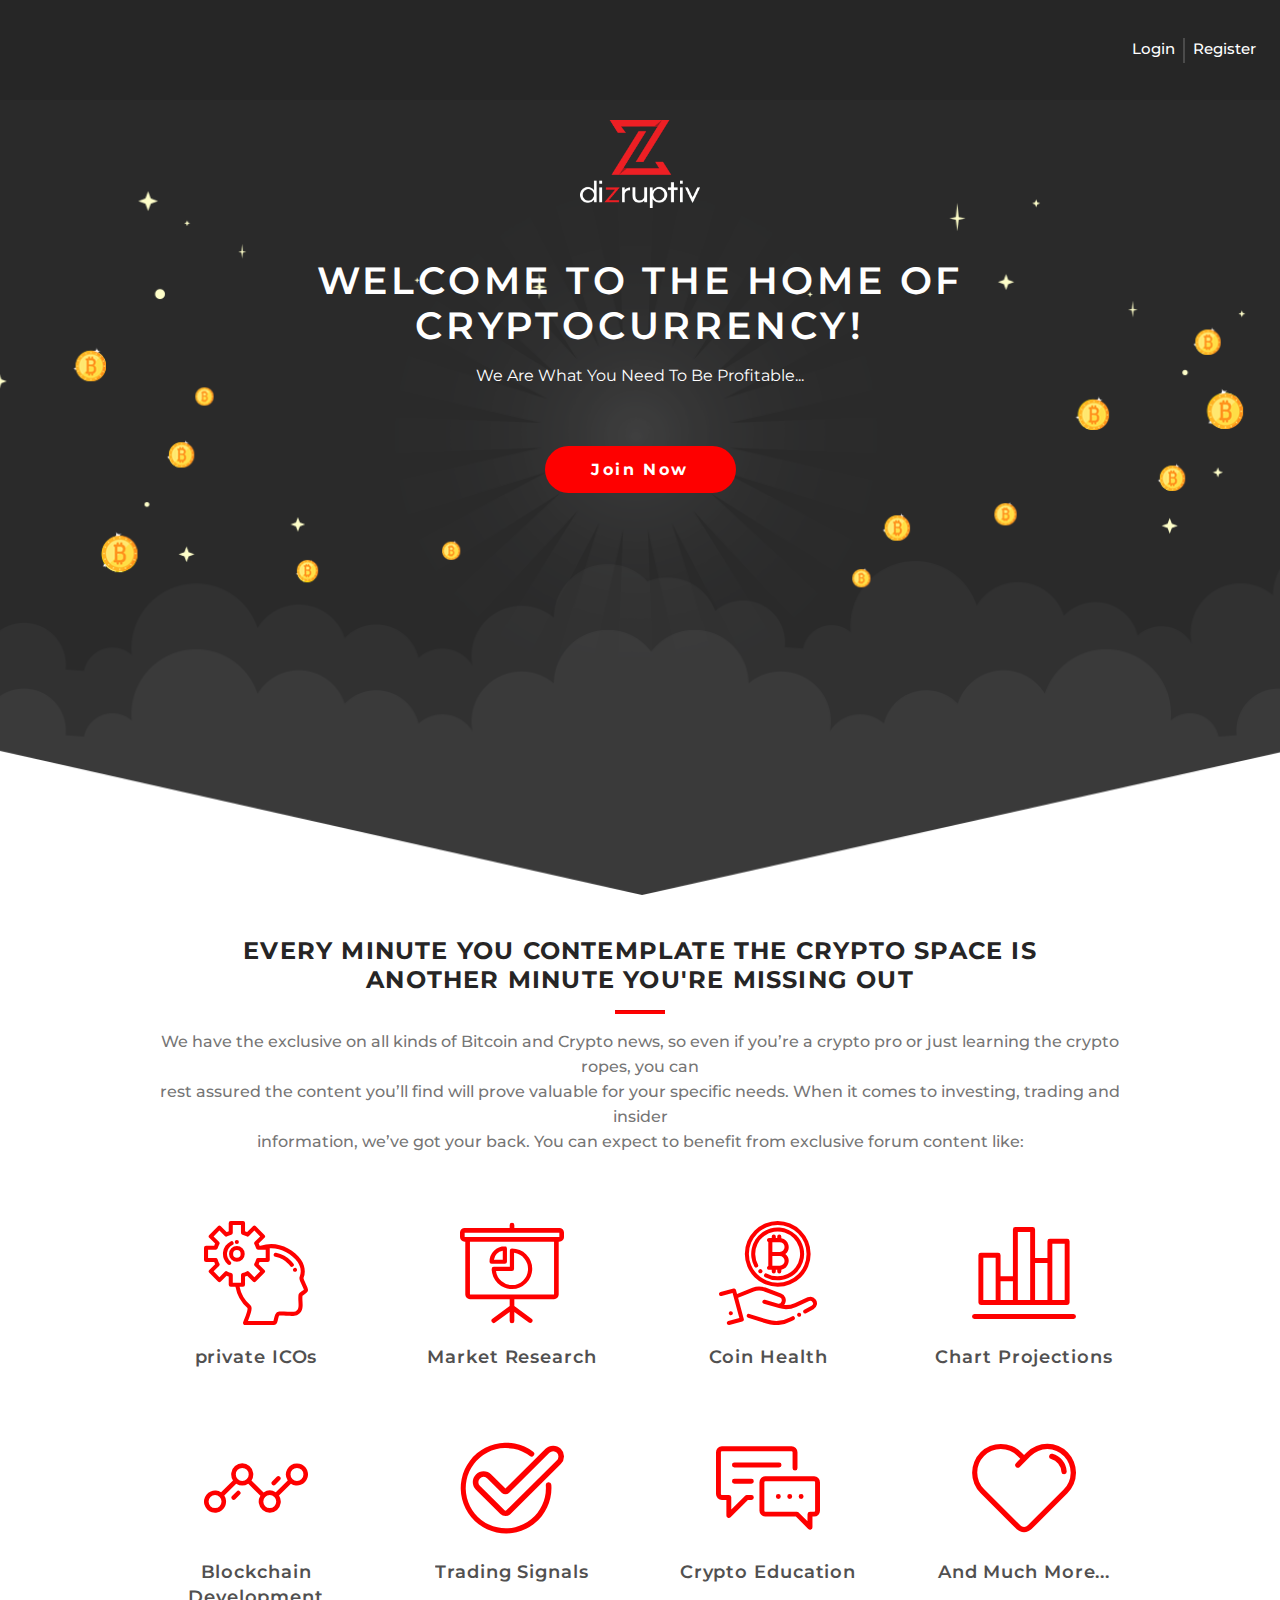
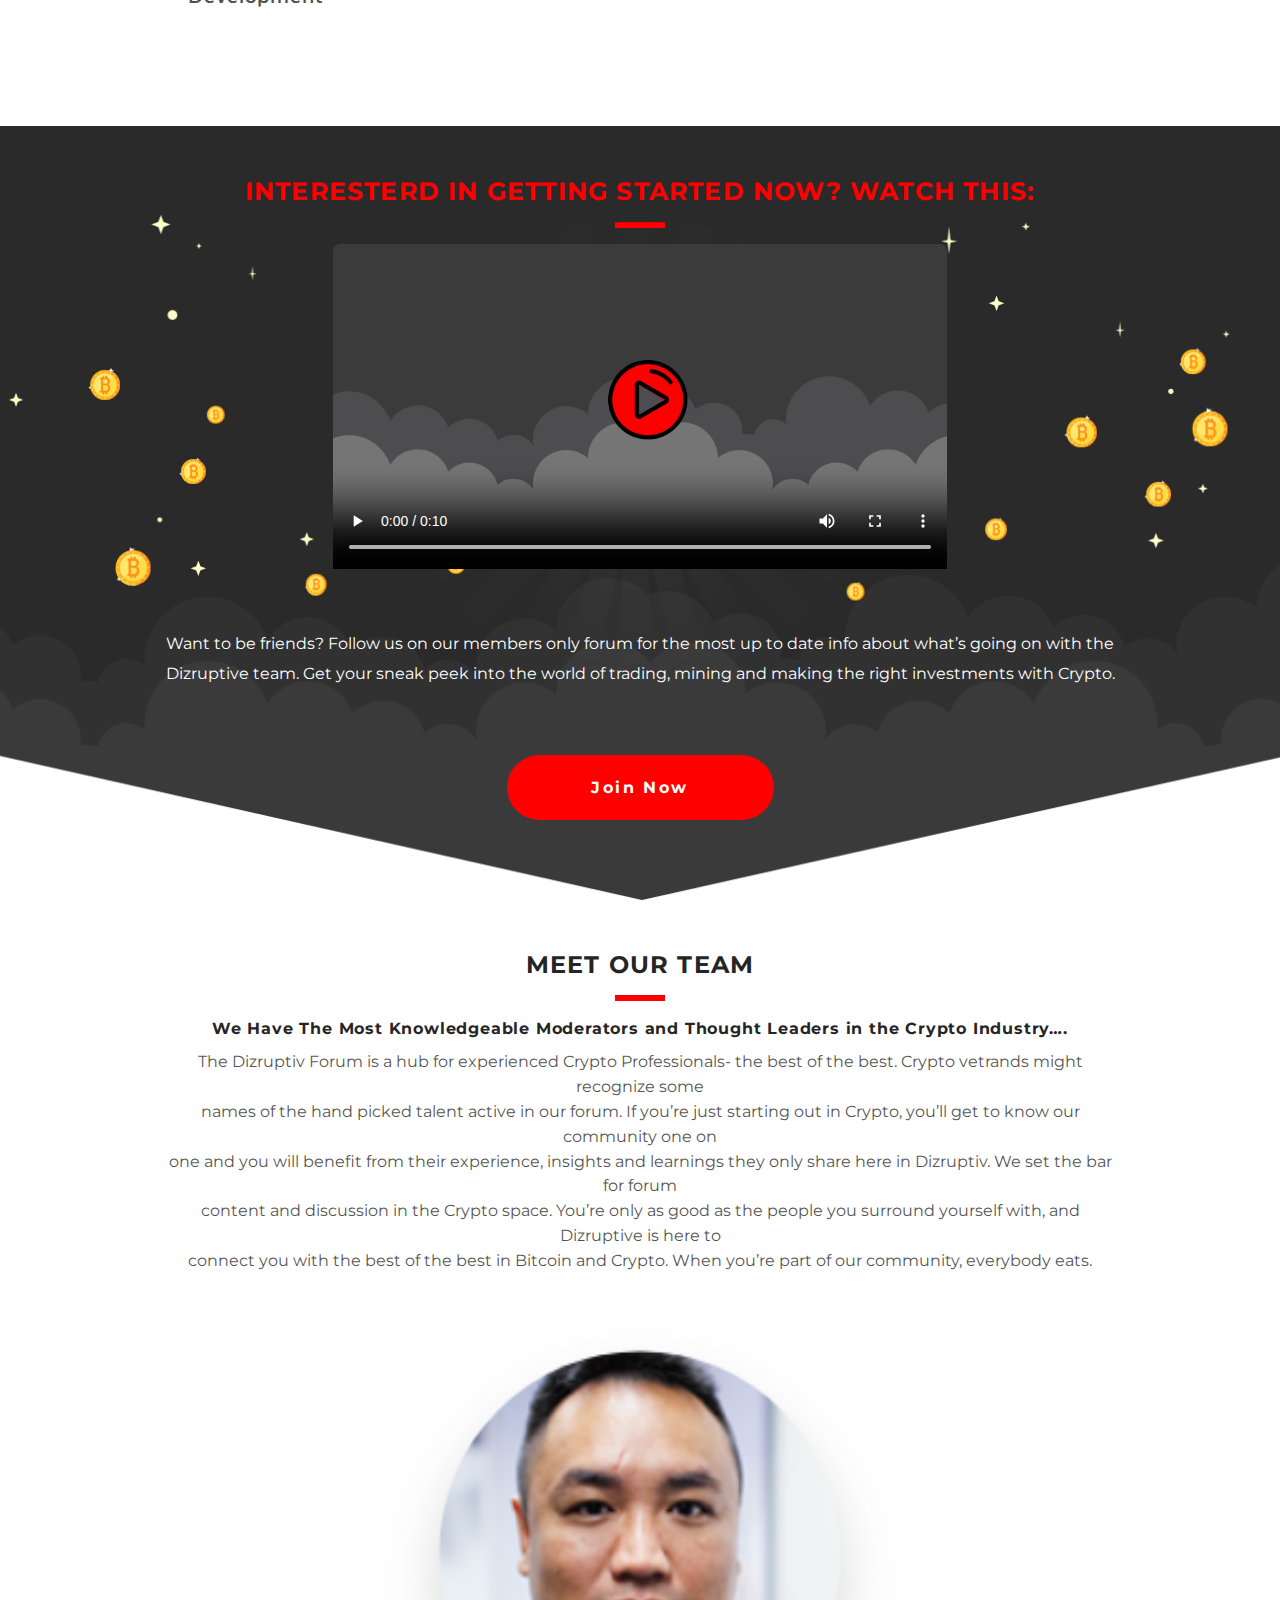
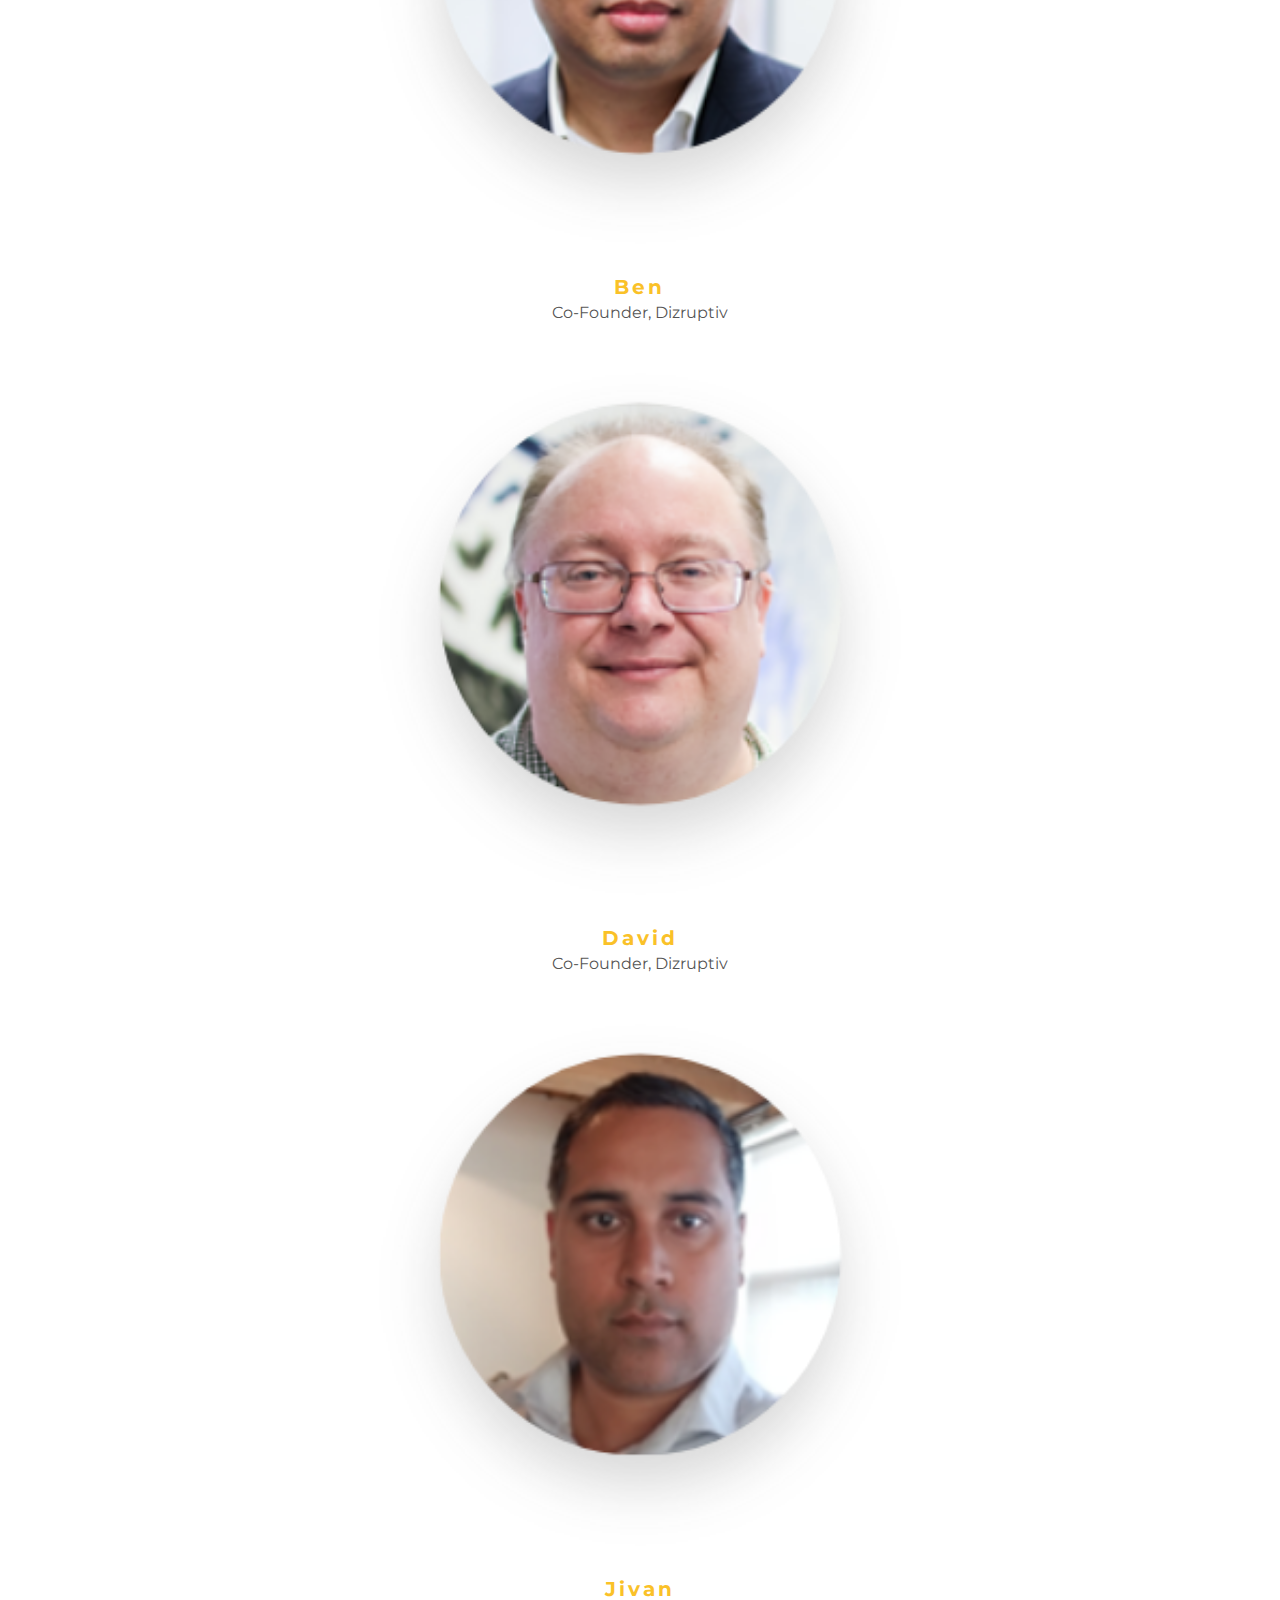
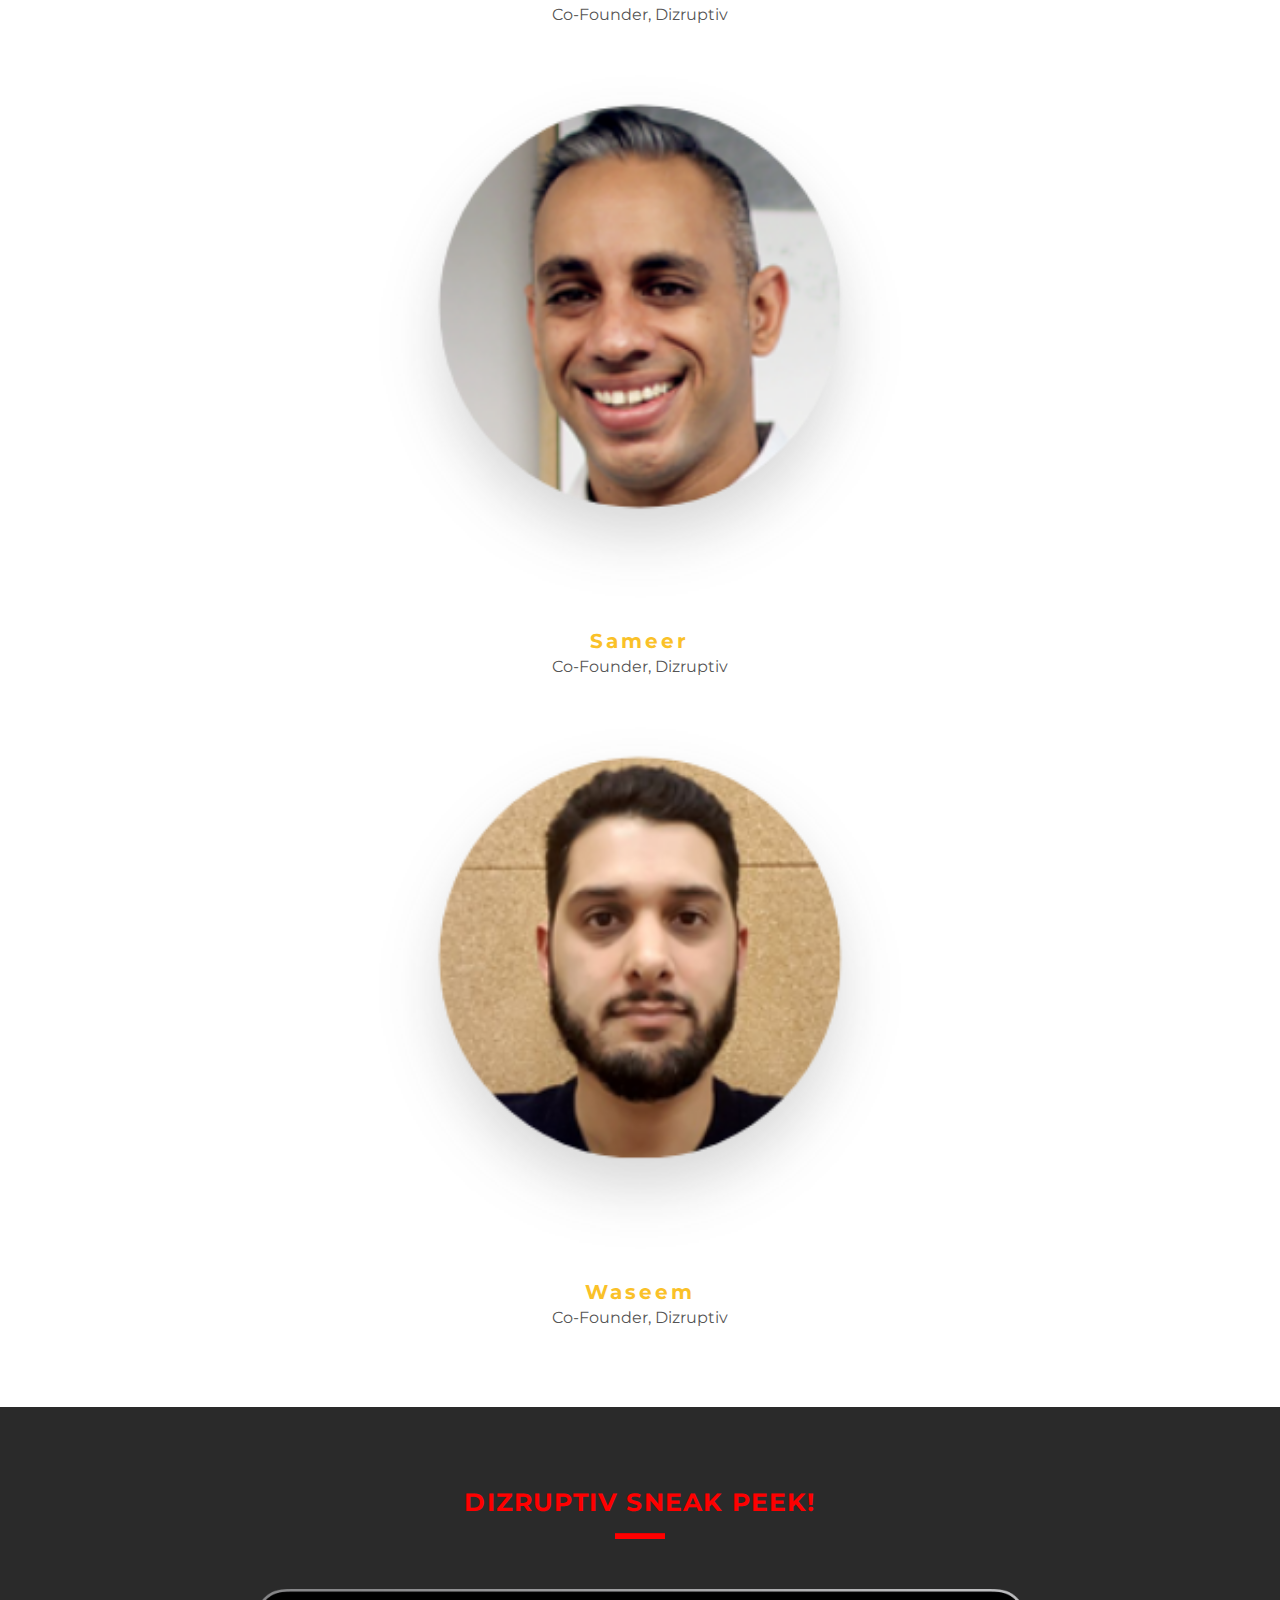
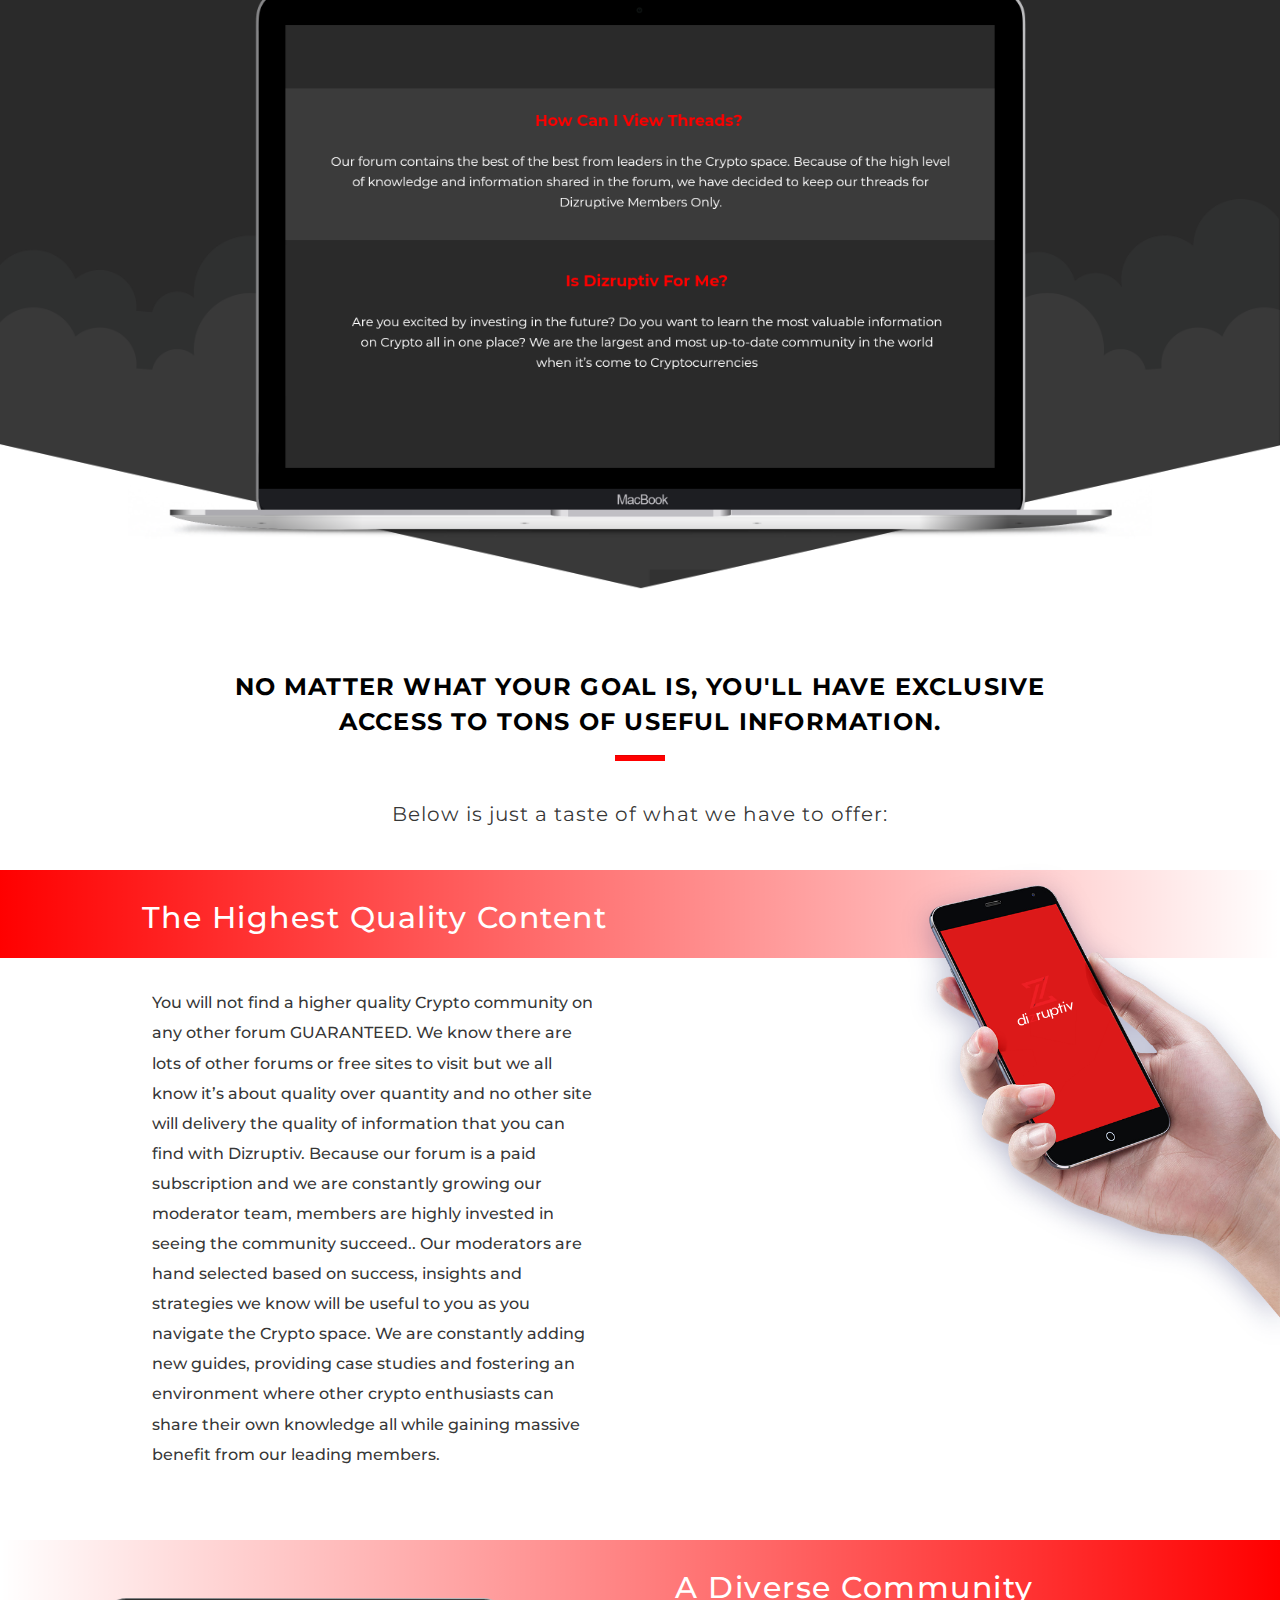
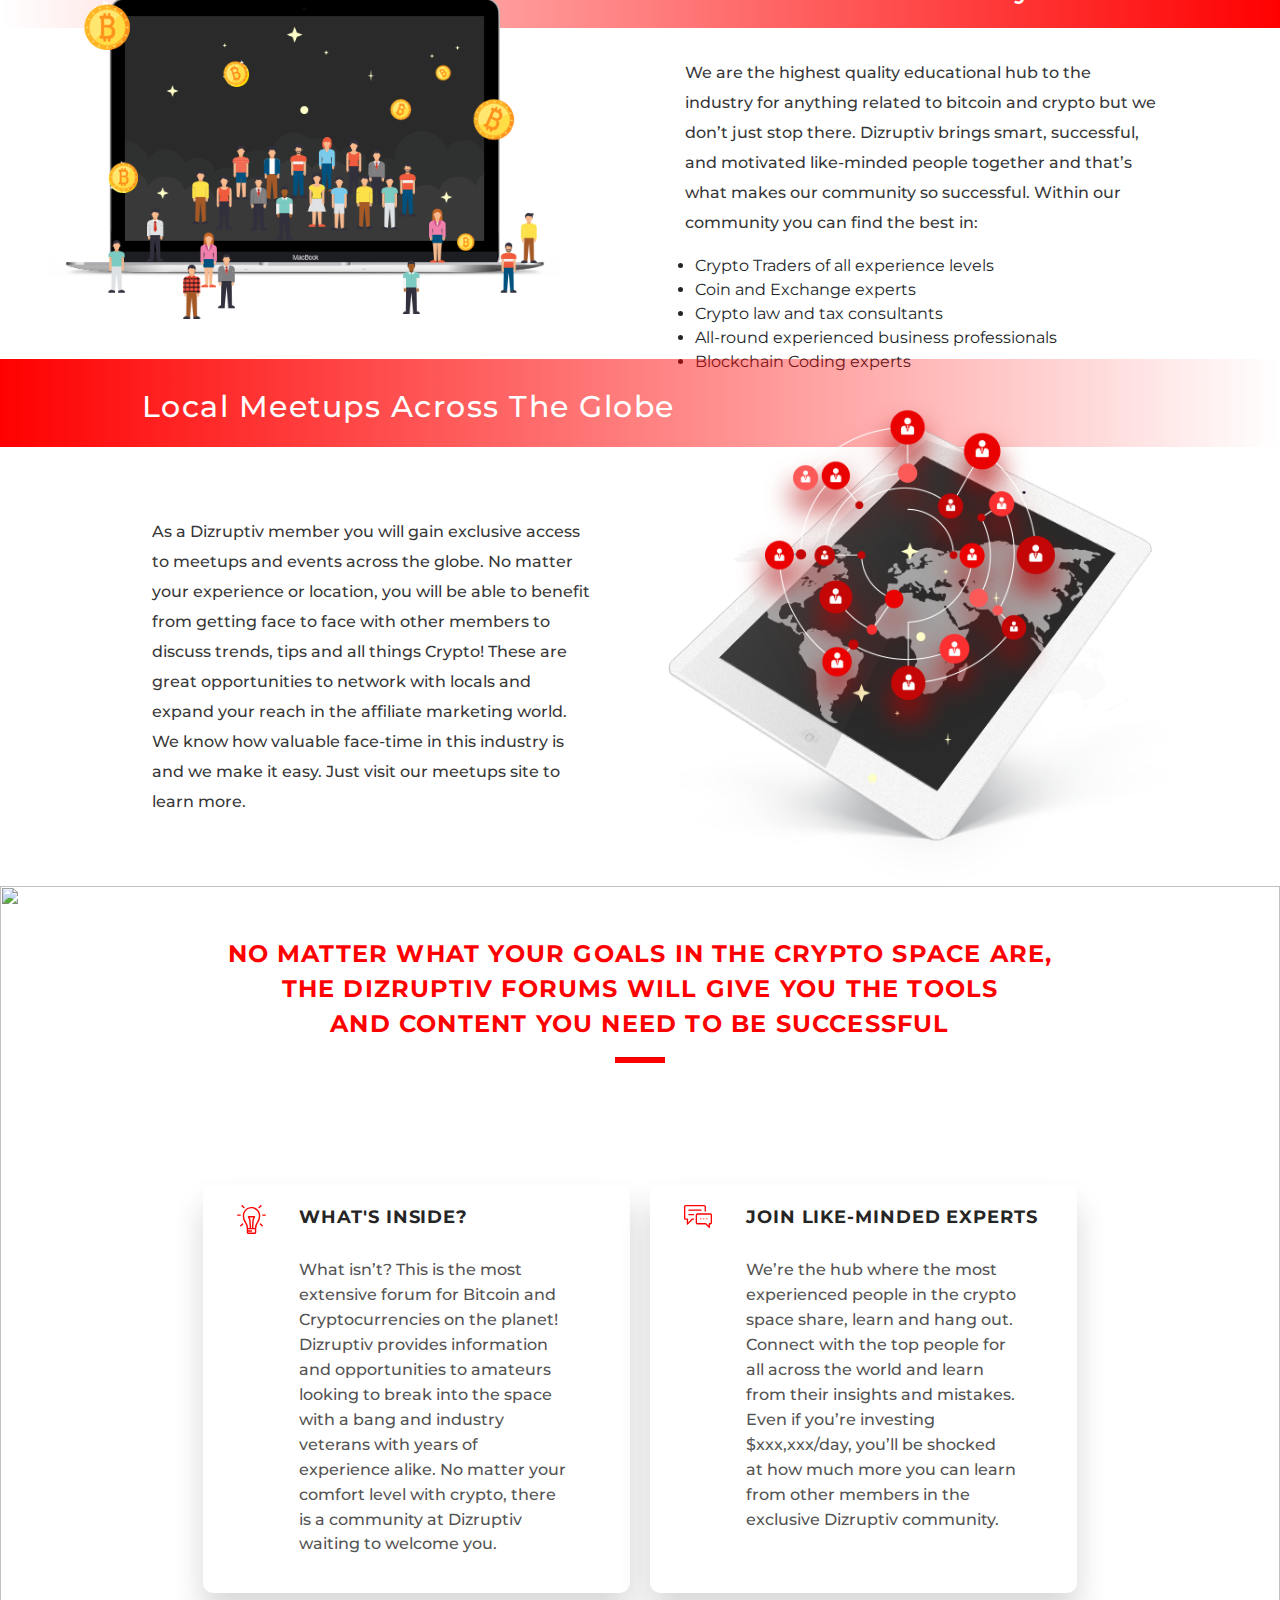
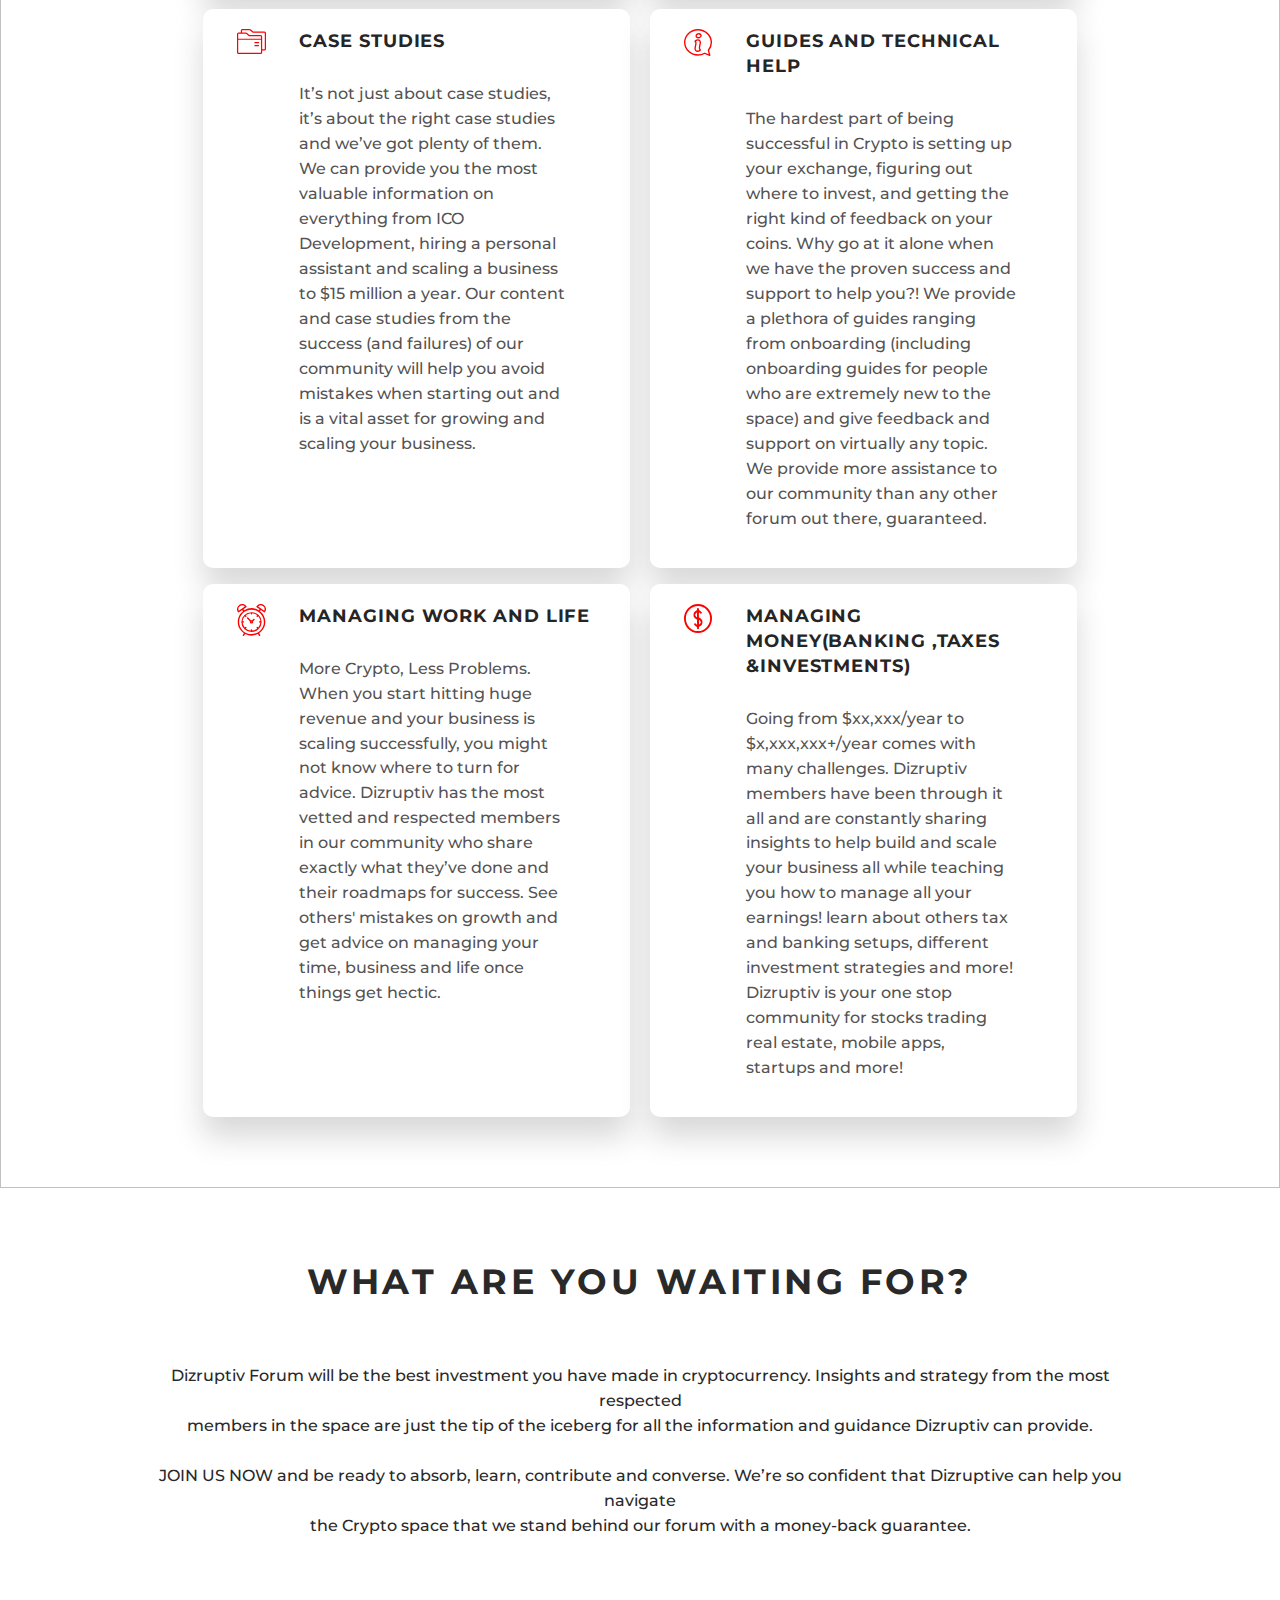
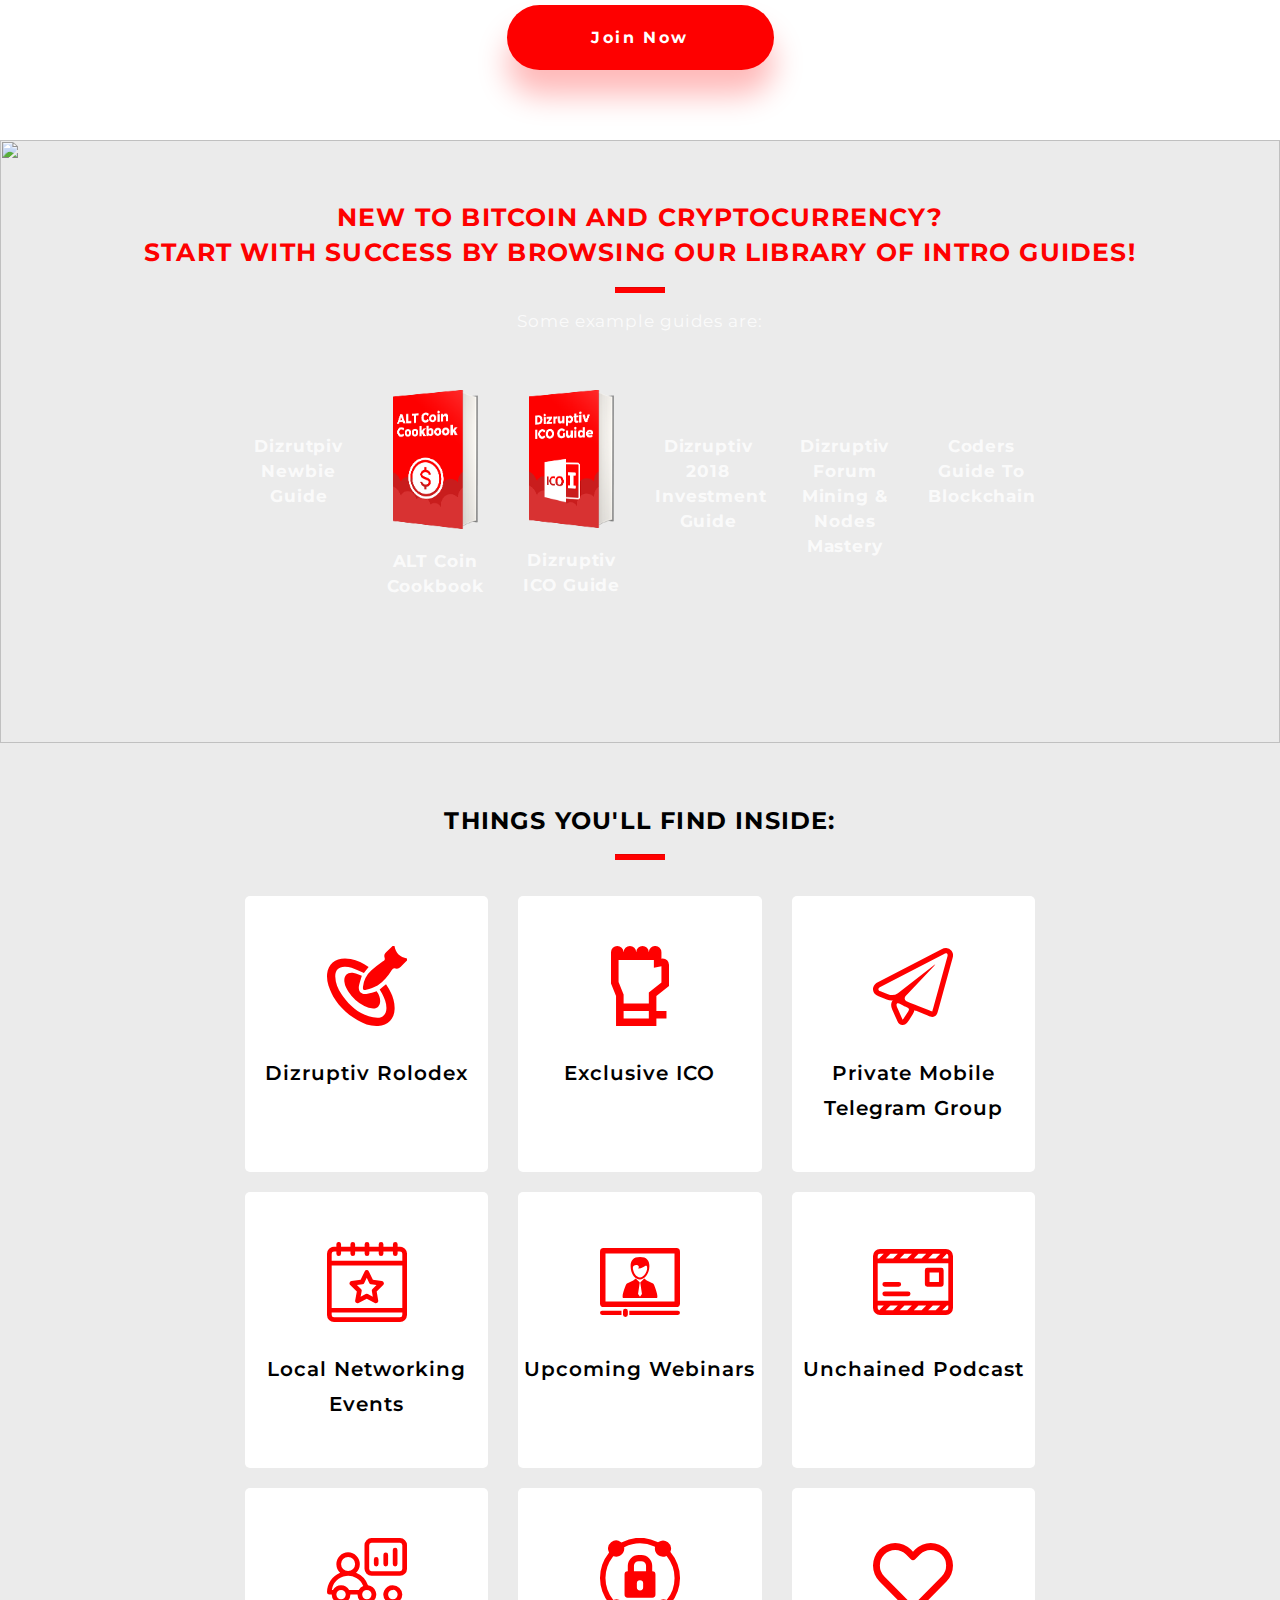
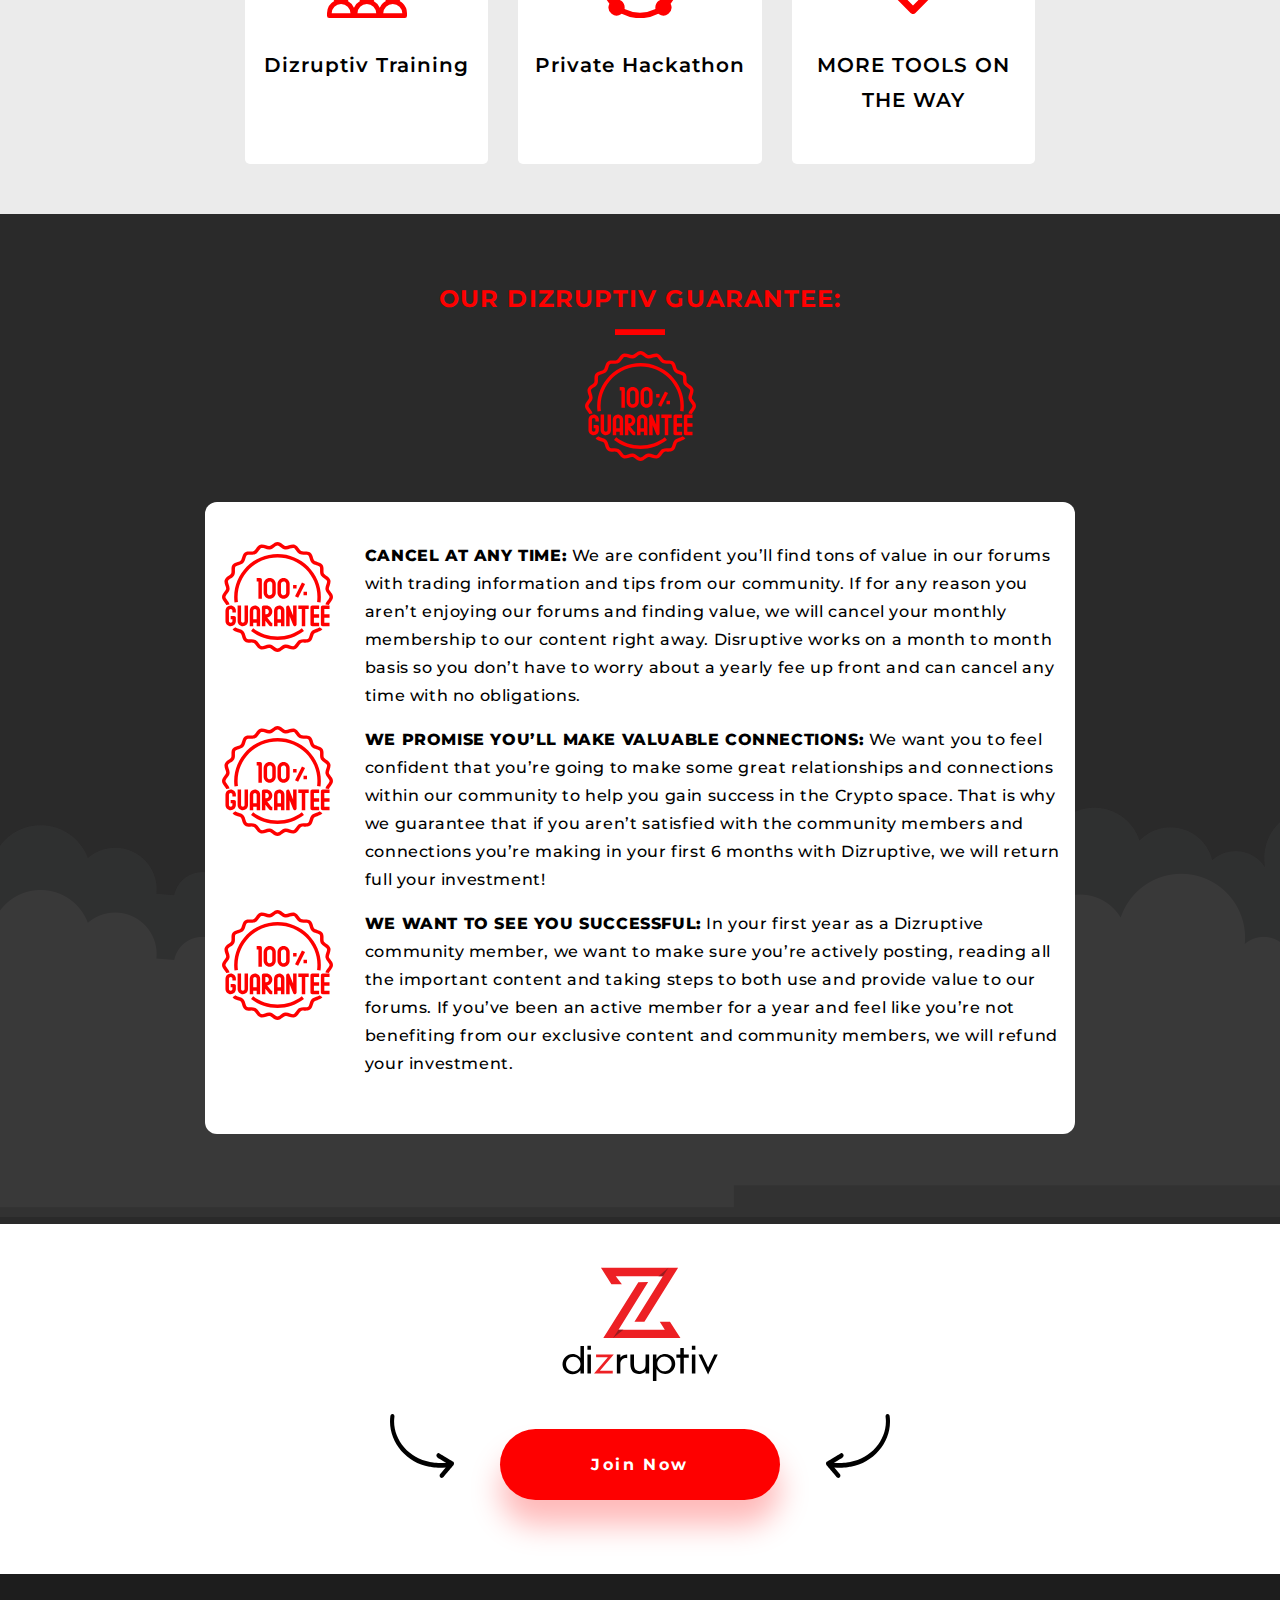
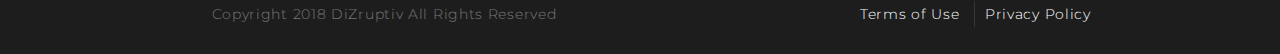
==== commit e3729282: "::feature-2 second portion padding right ::footer section arrow and buttion issue resolved ::overall" ====
--- a/index.html
+++ b/index.html
@@ -52,14 +52,14 @@
 
 
     <main>
-      <section class="intro">
+      <section class="intro ">
         <img class="section-back" src="img/header-section/banner.png">
-        <div class="section-content" align="center">
+        <div class="section-content diz-width" align="center">
           <img src="img/logo.png" style="width: 120px;margin-top: 20px;" alt="">
           <h1 class="text-center heading-width">WELCOME TO THE HOME OF  <br>  CRYPTOCURRENCY!</h1>
           <p class="text-center">We Are What You Need To Be Profitable...</p>
 
-          <div class="text-center" >
+          <div class="text-center diz-width" >
               <a href="https://dizruptiv.com/freemembership/"><button  class="dizButton intro-btn">Join Now</button></a>
           </div>
         </div>
@@ -114,7 +114,7 @@
 
       <section class="video">
         <img class="video-back" src="img/header-section/banner.png">
-        <div class="section-content " align="center" style="padding-bottom: 80px">
+        <div class="section-content diz-width " align="center" style="padding-bottom: 80px">
 
           <h2 class="text-center heading-width">INTERESTERD IN GETTING STARTED NOW? WATCH THIS:</h2>
           <div align="center"><hr width="50px" style="height: 5px ; " color="red"></div>
@@ -138,7 +138,7 @@
 
       <!--<br> <br> <br> <br> <br> <br> <br> <br> <br> <br> <br> <br> <br> <br> <br> <br> <br> <br> <br> <br>-->
 
-      <section class="team">
+      <section class="team diz-width">
         <h1 class="text-center">MEET OUR TEAM</h1>
         <div align="center"><hr width="50px" style="height: 5px" color="red"></div>
         <h2 class="text-center heading-width">We Have The Most Knowledgeable Moderators and Thought Leaders in the Crypto Industry….</h2>
@@ -151,9 +151,6 @@
         </p>
 
 
-
-
-
         <div class="slick-slider team-width ">
           <div >
               <div  class="text-center col-12">
@@ -191,140 +188,15 @@
               </div>
           </div>
         </div>
-
-        <!--<div id="carouselExampleControls" class="carousel slide desktop" data-ride="carousel">-->
-          <!--<div class="carousel-inner">-->
-            <!--<div class="carousel-item active" align="center">-->
-              <!--<div class="row container">-->
-
-                <!--<div class="col-sm-2 col-md-2"></div>-->
-                <!--<div class="col-sm-8 col-md-8 row">-->
-                  <!--<div  class="col-md-4 col-sm-4 ">-->
-                    <!--<img class="" src="img/team/Ben.png" alt="First slide">-->
-                    <!--<span style="color: #FAC128" class="name">Ben </span>-->
-                    <!--<p>Co-Founder, Dizruptiv</p>-->
-                  <!--</div>-->
-                  <!--<div  class="col-sm-4 col-md-4">-->
-                    <!--<img class="" src="img/team/Sameer.png" alt="First slide">-->
-                    <!--<span style="color: #FAC128" class="name">Sameer </span>-->
-                    <!--<p>Co-Founder, Dizruptiv</p>-->
-                  <!--</div>-->
-                  <!--<div  class="col-md-4 col-sm-4">-->
-                    <!--<img class="" src="img/team/Waseem.png" alt="First slide">-->
-                    <!--<span style="color: #FAC128" class="name">Waseem </span>-->
-                    <!--<p>Co-Founder, Dizruptiv</p>-->
-                  <!--</div>-->
-                <!--</div>-->
-                <!--<div class="col-sm-2 col-md-2"></div>-->
-              <!--</div>-->
-            <!--</div>-->
-
-            <!--<div align="center" class="carousel-item">-->
-              <!--<div class="row container">-->
-                <!--<div class="col-sm-2 col-md-2"></div>-->
-                <!--<div class="col-sm-8 col-md-8 row">-->
-                  <!--<div  class="col-md-6 col-sm-6">-->
-                    <!--<img class="" src="img/team/Ben.png" alt="First slide">-->
-                    <!--<span style="color: #FAC128" class="name">Ben </span>-->
-                    <!--<p>Co-Founder, Dizruptiv</p>-->
-                  <!--</div>-->
-                  <!--<div  class="col-sm-6 col-md-6">-->
-                    <!--<img class="" src="img/team/Sameer.png" alt="First slide">-->
-                    <!--<span style="color: #FAC128" class="name">Sameer </span>-->
-                    <!--<p>Co-Founder, Dizruptiv</p>-->
-                  <!--</div>-->
-                <!--</div>-->
-                <!--<div class="col-sm-2 col-md-2"></div>-->
-              <!--</div>-->
-            <!--</div>-->
-          <!--</div>-->
-          <!--<a  class="carousel-control-prev offset-md-2" href="#carouselExampleControls" role="button" data-slide="prev">-->
-            <!--<span  class=" " aria-hidden=""><img width="50px" src="img/back.svg" alt=""></span>-->
-            <!--<span class="sr-only">Previous</span>-->
-          <!--</a>-->
-          <!--<a style="margin-right: 15%" class="carousel-control-next" href="#carouselExampleControls" role="button" data-slide="next">-->
-            <!--<span class="" aria-hidden=""> <img width="50px" src="img/next.svg" alt=""></span>-->
-            <!--<span class="sr-only">Next</span>-->
-          <!--</a>-->
-        <!--</div>-->
-
-
-        <!--Crousel for Mobile-->
-
-        <!--<div id="carouselExampleControls1" class="carousel slide mobile" data-ride="carousel">-->
-          <!--<div class="carousel-inner">-->
-            <!--<div class="carousel-item active" align="center">-->
-              <!--<div class="row container">-->
-
-                <!--<div class="col-sm-2 col-md-2"></div>-->
-                <!--<div class="col-sm-8 col-md-8 col-12 row">-->
-                  <!--<div class="col-6">-->
-                    <!--<img width="100%" src="img/team/Ben.png" alt="First slide">-->
-                    <!--<span style="color: #FAC128" class="name">Ben </span>-->
-                  <!--</div>-->
-                  <!--<div class="col-6">-->
-                    <!--<img  width="100%" class="" src="img/team/Sameer.png" alt="First slide">-->
-                    <!--<span style="color: #FAC128" class="name">Sameer </span>-->
-                  <!--</div>-->
-
-                <!--</div>-->
-                <!--<div class="col-sm-2 col-md-2"></div>-->
-              <!--</div>-->
-            <!--</div>-->
-
-            <!--<div align="center" class="carousel-item">-->
-              <!--<div class="row container">-->
-                <!--<div class="col-sm-2 col-md-2"></div>-->
-                <!--<div class="col-sm-8 col-md-8 row">-->
-                  <!--<div class=" col-6">-->
-                    <!--<img width="100%" src="img/team/Ben.png" alt="First slide">-->
-                    <!--<span style="color: #FAC128" class="name">Ben </span>-->
-                  <!--</div>-->
-                  <!--<div class=" col-6">-->
-                    <!--<img width="100%" src="img/team/Sameer.png" alt="First slide">-->
-                    <!--<span style="color: #FAC128" class="name">Sameer </span>-->
-                  <!--</div>-->
-                <!--</div>-->
-                <!--<div class="col-sm-2 col-md-2"></div>-->
-              <!--</div>-->
-            <!--</div>-->
-
-            <!--<div align="center" class="carousel-item">-->
-              <!--<div class="row container">-->
-                <!--<div class="col-sm-2 col-md-2"></div>-->
-                <!--<div class="col-sm-8 col-md-8 row">-->
-                  <!--<div class="col-3" ></div>-->
-                  <!--<div align="center" class="col-6">-->
-                    <!--<img width="100%" src="img/team/Ben.png" alt="First slide">-->
-                    <!--<span style="color: #FAC128" class="name">Ben </span>-->
-
-                  <!--</div>-->
-                  <!--<div class="col-6"></div>-->
-                <!--</div>-->
-                <!--<div class="col-sm-2 col-md-2"></div>-->
-              <!--</div>-->
-            <!--</div>-->
-          <!--</div>-->
-          <!--<a  class="carousel-control-prev" href="#carouselExampleControls" role="button" data-slide="prev">-->
-            <!--<span class=" " aria-hidden=""><img width="50px" src="img/back.svg" alt=""></span>-->
-            <!--<span class="sr-only">Previous</span>-->
-          <!--</a>-->
-          <!--<a class="carousel-control-next" href="#carouselExampleControls" role="button" data-slide="next">-->
-            <!--<span class="" aria-hidden=""> <img width="50px" src="img/next.svg" alt=""></span>-->
-            <!--<span class="sr-only">Next</span>-->
-          <!--</a>-->
-        <!--</div>-->
-
-
       </section>
 
       <section class="laptop">
         <img class="laptop-back desktop"  src="img/laptop/banner.png">
         <img class="laptop-back-mobile mobile"  src="img/laptop/mobile-banner.png">
-        <div class="section-content " align="center" >
+        <div class="section-content diz-width " align="center" >
           <h1  class="text-center">DIZRUPTIV SNEAK PEEK!</h1>
           <div align="center"><hr width="50px" style="height: 5px ;margin-bottom: 50px" color="red"></div>
-          <div class="laptop-image diz-width" style="display: block">
+          <div class="laptop-image " style="display: block">
             <img src="img/laptop/laptop.png" width="100%" alt="">
           </div>
           <div class="laptop-content mobile" align="center">
@@ -376,7 +248,7 @@
             </p>
           </div>
           <div class="col-md-6 col-sm-6 text-right order-md-2 order-sm-2 order-1 mobile-img ">
-            <img src="img/feature_2/mobile.png" width="80%"  alt="">
+            <img class="feature-2-mobile" src="img/feature_2/mobile.png"   alt="">
           </div>
         </div>
 
@@ -386,9 +258,9 @@
 
         <div class="row ">
           <div class="col-md-6 col-sm-6 feature-laptop ">
-            <img style="padding-bottom: 50px ; padding-left: 30px" src="img/feature_2/laptop.png" width="90%" alt="">
-          </div>
-          <div class=" col-sm-6 col-md-6 page-width">
+            <img class="feature-2-laptop" style="padding-bottom: 50px ; padding-left: 30px" src="img/feature_2/laptop.png"  alt="">
+          </div>
+          <div class=" col-sm-6 col-md-6 page-width grad1-2-des">
             <p class="page-width" >We are the highest quality educational hub to the industry for anything
               related to bitcoin and crypto but we don’t just stop there. Dizruptiv brings
               smart, successful, and motivated like-minded people together and that’s
@@ -419,7 +291,7 @@
               meetups site to learn more.</p>
           </div>
           <div class="  col-md-6 col-sm-6 order-md-2 order-sm-2 order-1 ipad-img ">
-            <img  src="img/feature_2/iPad.png" width="90%" alt="">
+            <img class="feature-2-ipad"  src="img/feature_2/iPad.png"  alt="">
           </div>
         </div>
       </section>
@@ -427,7 +299,7 @@
       <section class="why">
         <img class="books-back desktop"  src="img/why/banner.png">
           <img class="books-back mobile"  src="img/why/banner@2x.png">
-        <div class="section-content">
+        <div class="section-content diz-width">
           <h1  class="text-center heading-width">NO MATTER WHAT YOUR GOALS IN THE CRYPTO SPACE ARE, <br>
             THE DIZRUPTIV FORUMS WILL GIVE YOU THE TOOLS <br>
             AND CONTENT YOU NEED TO BE SUCCESSFUL
@@ -437,7 +309,7 @@
             Whether you are experienced and need a networking hub, or want to buy your first coin, we have
             something for you.
           </p>
-        <div class="diz-width-dekstop">
+         <div class="">
           <div class="row why-parent">
             <div class="col-md-1 col-sm-1"></div>
             <div class=" col-md-5 col-sm-5 why-child row margin-r " >
@@ -539,7 +411,7 @@
       </section>
 
 
-      <section class="description">
+      <section class="description diz-width">
         <h1 class="text-center heading-width"> WHAT ARE YOU WAITING FOR?</h1>
         <p class="text-center page-width">
           Dizruptiv Forum will be the best investment you have made in cryptocurrency. Insights and strategy from the most respected
@@ -557,11 +429,11 @@
       </section>
 
 
-      <section class="books">
+      <section class="books ">
 
         <img class="books-back desktop"  src="img/books/banner.png">
         <img class="books-back mobile"  src="img/books/book-banner@2x.png">
-        <div class="section-content">
+        <div class="section-content diz-width">
           <h1  class="text-center heading-width">NEW TO BITCOIN AND CRYPTOCURRENCY? <br>
             START WITH SUCCESS BY BROWSING OUR LIBRARY OF INTRO GUIDES!</h1>
           <div align="center"><hr width="50px" style="height: 5px" color="red"></div>
@@ -569,7 +441,7 @@
 
           <!--<div class="row">-->
             <!--<div class="col-md-1 col-sm-1"></div>-->
-            <div class="diz-width">
+            <div class="">
             <div class=" row books-list">
               <div class="col-md-2 col-sm-2 book" align="center">
                 <img src="img/books/Dizrutpiv%20Newbie%20%20Guide.png" alt="">
@@ -597,14 +469,12 @@
               </div>
             </div>
             </div>
-            <!--<div class="col-md-1 col-sm-1"></div>-->
-          <!--</div>-->
         </div>
       </section>
 
 
       <section class="feature_3 ">
-        <div align="center">
+        <div align="center" class="diz-width">
           <h1 class="text-center heading-width"> THINGS YOU'LL FIND INSIDE:</h1>
           <div align="center"><hr width="50px" style="height: 5px" color="red"></div>
         </div>
@@ -687,7 +557,8 @@
       </section>
 
       <section class="about">
-        <div class="guarantee">
+        <div class="guarantee ">
+          <div class="diz-width">
           <h1>OUR DIZRUPTIV GUARANTEE:</h1>
           <div align="center"><hr width="50px" style="height: 5px" color="red"></div>
           <div class="text-center">
@@ -730,10 +601,11 @@
             </div>
           </div>
             </div>
+          </div>
         </div>
 
         <!--white part-->
-        <div class="about-white">
+        <div class="about-white diz-width">
           <div  class="logo-div text-center">
             <img class="about-logo" src="img/about/logo.svg" alt="">
           </div>
@@ -754,7 +626,7 @@
 
 
     <footer>
-      <div class="row footer-des">
+      <div class="row footer-des diz-width">
         <div align="center" class="col-sm-6 col-md-6 order-2 order-sm-1 order-md-1">
           <p>Copyright 2018 DiZruptiv All Rights Reserved</p>
         </div>
@@ -795,6 +667,12 @@
 
 
       $(document).ready(function(){
+
+          var video = document.getElementById('video');
+          video.addEventListener('click',function(){
+              video.play();
+          },false);
+
           $('.slick-slider').slick({
 
               arrows: true,
--- a/css/dizruptiv.css
+++ b/css/dizruptiv.css
@@ -4,13 +4,9 @@
     font-family: Montserrat;
 }
 
-.diz-width{
-    width: 88%;
-    margin: auto !important;
-}
 
 .diz-width-guarantee{
-    width: 75%;
+    width: 85%;
     margin: auto !important;
 }
 
@@ -148,17 +144,29 @@
     padding-right: 30px;
 }
 
+
+@media only screen
+and (max-width : 768px){
+    .about-arrow{
+        width: 20% !important;
+    }
+}
+
 /*Only for IPAD*/
 
 @media only screen
-and (min-device-width : 768px)
-and (max-device-width : 1024px)  {
+and (min-width : 768px)
+and (max-width : 1024px)  {
 
     .why-child img{
         width: 60px !important;
         /*padding: 0px !important;*/
     }
 
+    .diz-width{
+        width: 100% !important;
+    }
+
     .guarantee-list img{
         padding-top: 20px;
         width: 100%;
@@ -196,7 +204,35 @@
 }
 
 
-
+/*media quiries for 1920 resulotion */
+@media only screen and (min-width: 1900px) {
+
+    .feature-2-ipad ,.feature-2-laptop{
+        width: 60% !important;
+    }
+
+    .feature-2-mobile{
+        width: 60% !important;
+    }
+
+    .ipad-img{
+        padding-bottom: 20px ;
+    }
+
+}
+
+/*media quiries for 1700 resulotion */
+@media only screen and (min-width: 1650px) and (max-width: 1890px){
+
+    .feature-2-ipad ,.feature-2-laptop{
+        width: 70% !important;
+    }
+
+    .feature-2-mobile{
+        width: 70% !important;
+    }
+
+}
 
 
 /*Only for Mobile*/
@@ -255,6 +291,10 @@
     .footer-pipe{
         border-left: 1px solid #515151 !important;
 
+    }
+
+    .grad1-3 {
+        margin-top: 20px!important;
     }
 
     footer{
@@ -315,7 +355,7 @@
     }
 
     .about-btn{
-        width: 100px !important;
+        width: 100% !important;
         height: 40px ;
         /*box-shadow: 5px 5px 5px 5px #FFC0C0!important;*/
     }
@@ -439,9 +479,20 @@
 @media only screen and (max-width: 1300px)
 {
     .grad1-right{
-        margin-top: -2% !important;
-    }
-}
+        margin-top: 2% !important;
+    }
+}
+
+
+@media only screen
+and (min-width : 1301px)
+and (max-width : 1400px) {
+
+    .grad1-right{
+        margin-top: -4% !important;
+    }
+}
+
 
 @media only screen and (max-width: 1240px)
 {
@@ -462,14 +513,14 @@
     }
 
 
-    .diz-width-dekstop{
-        width: 98%;
-        margin: auto !important;
-    }
-
     .team-width{
         width: 60%;
         margin: auto;
+    }
+
+    .diz-width{
+        width: 80%;
+        margin: auto !important;
     }
 
     .guarantee-des{
@@ -824,6 +875,19 @@
 
 /*Feature_2 style*/
 
+.feature-2-ipad ,.feature-2-laptop{
+    width: 90%;
+}
+
+.feature-2-mobile{
+    width: 80%;
+}
+
+.grad1-2-des{
+    padding-right: 7% !important;
+}
+
+
 
 .feature_2 h1{
     padding-top: 80px;
@@ -970,7 +1034,7 @@
 }
 
 .about-btn {
-    width: 392px;
+    width: 90%;
     height: 71px;
     box-shadow: 0px 25px 30px 0 rgba(254, 0, 0, 0.28);
 }
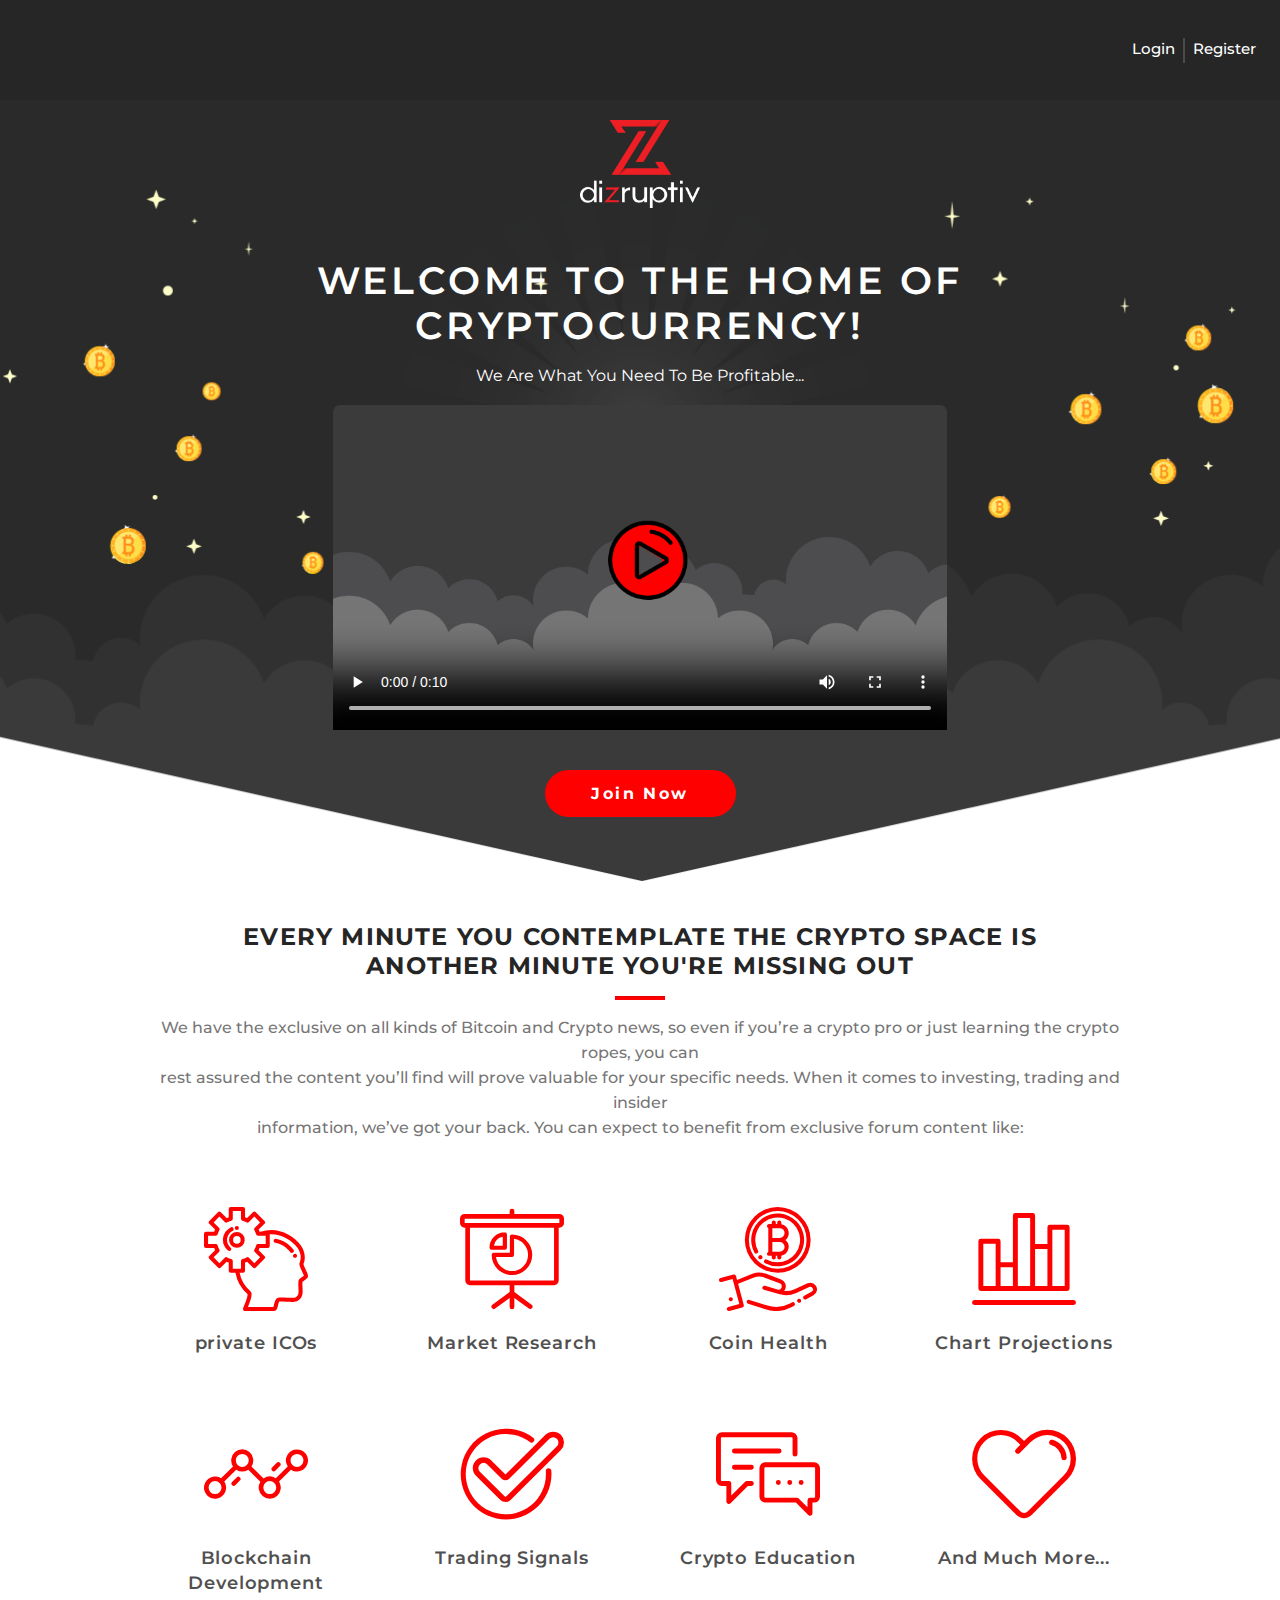
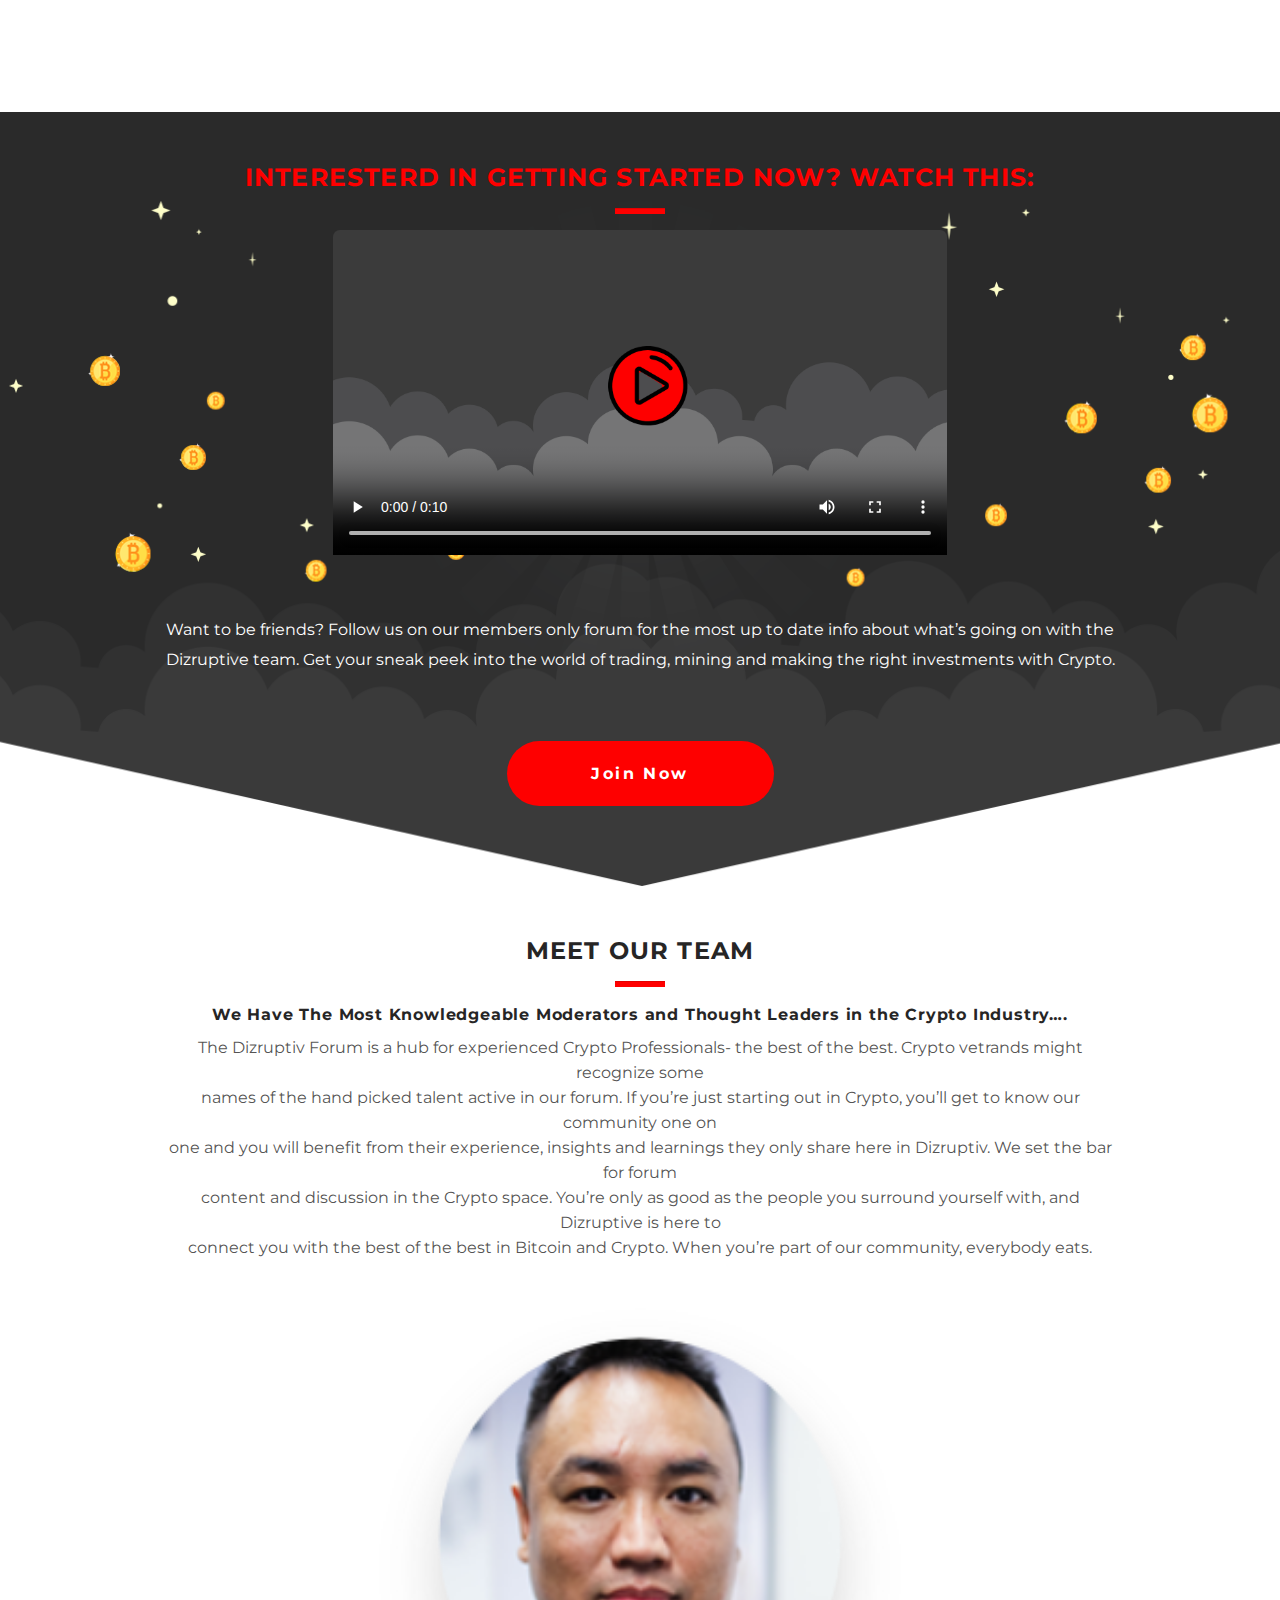
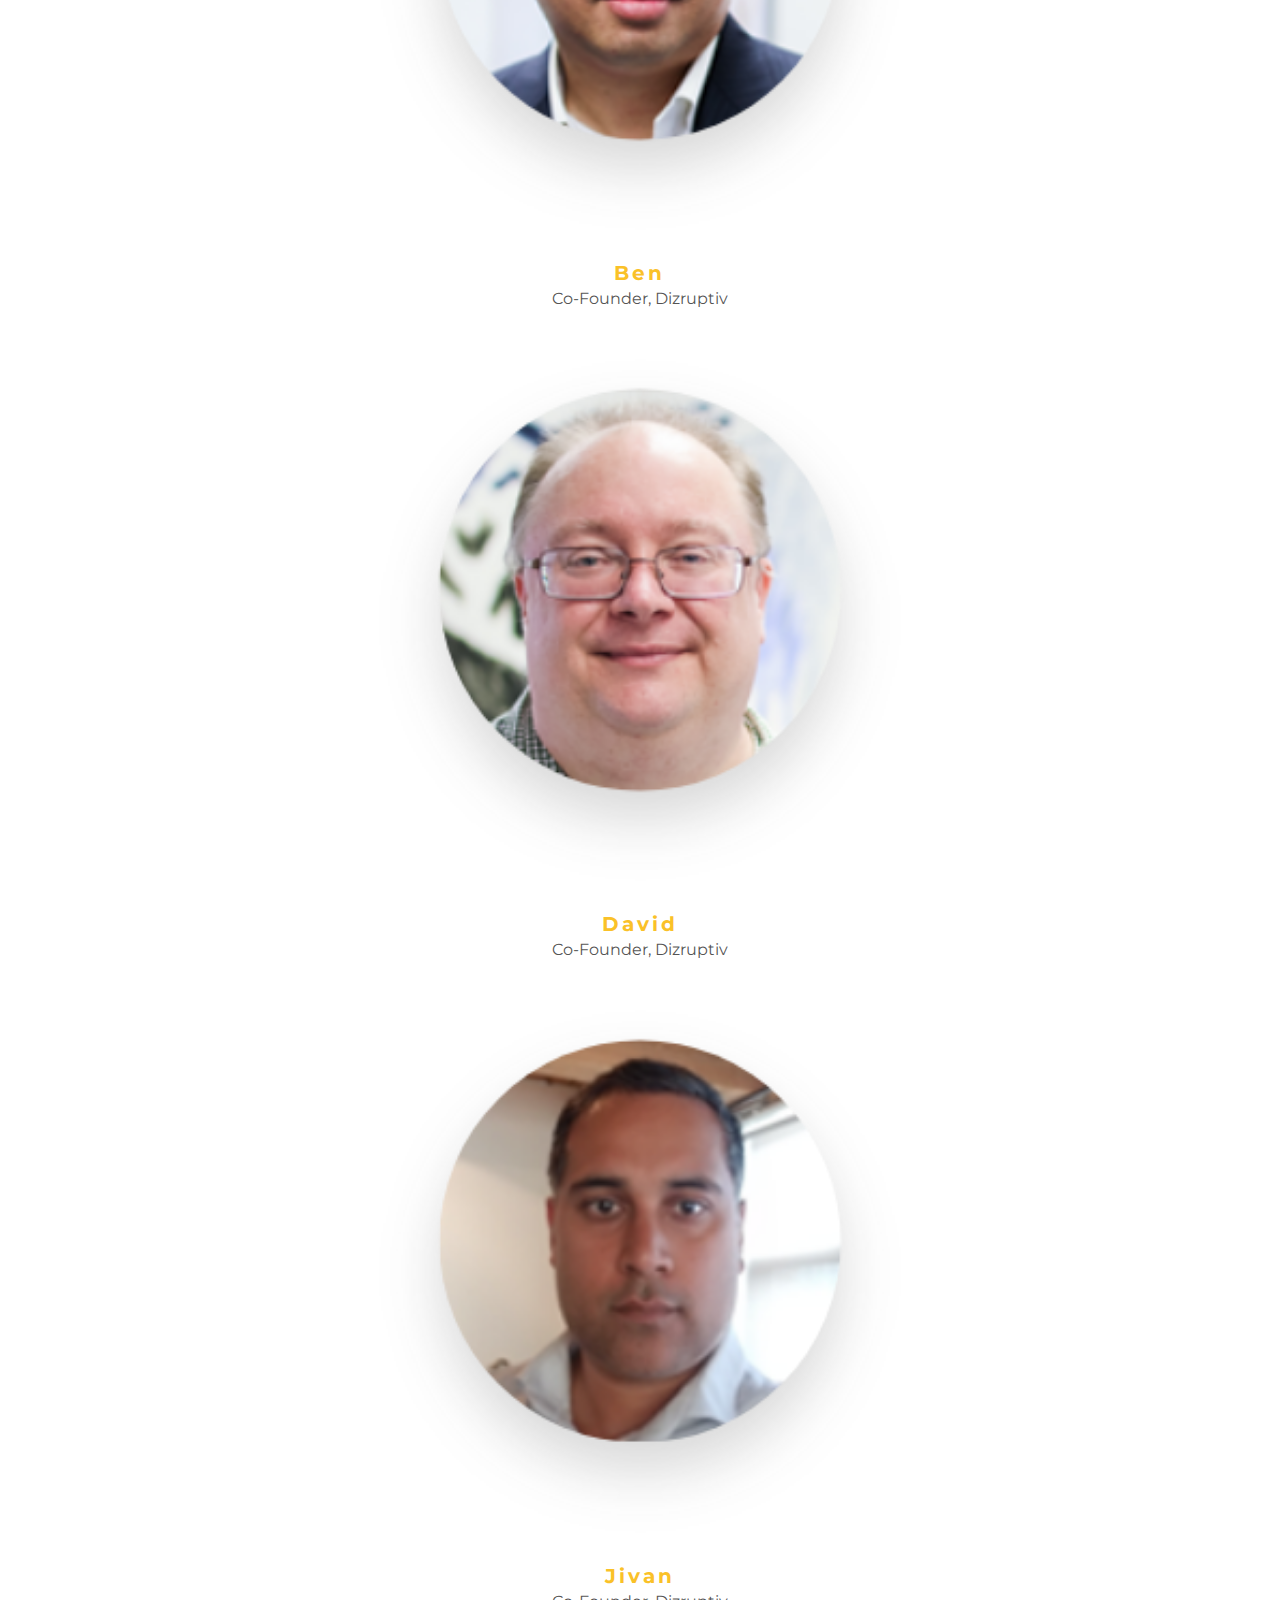
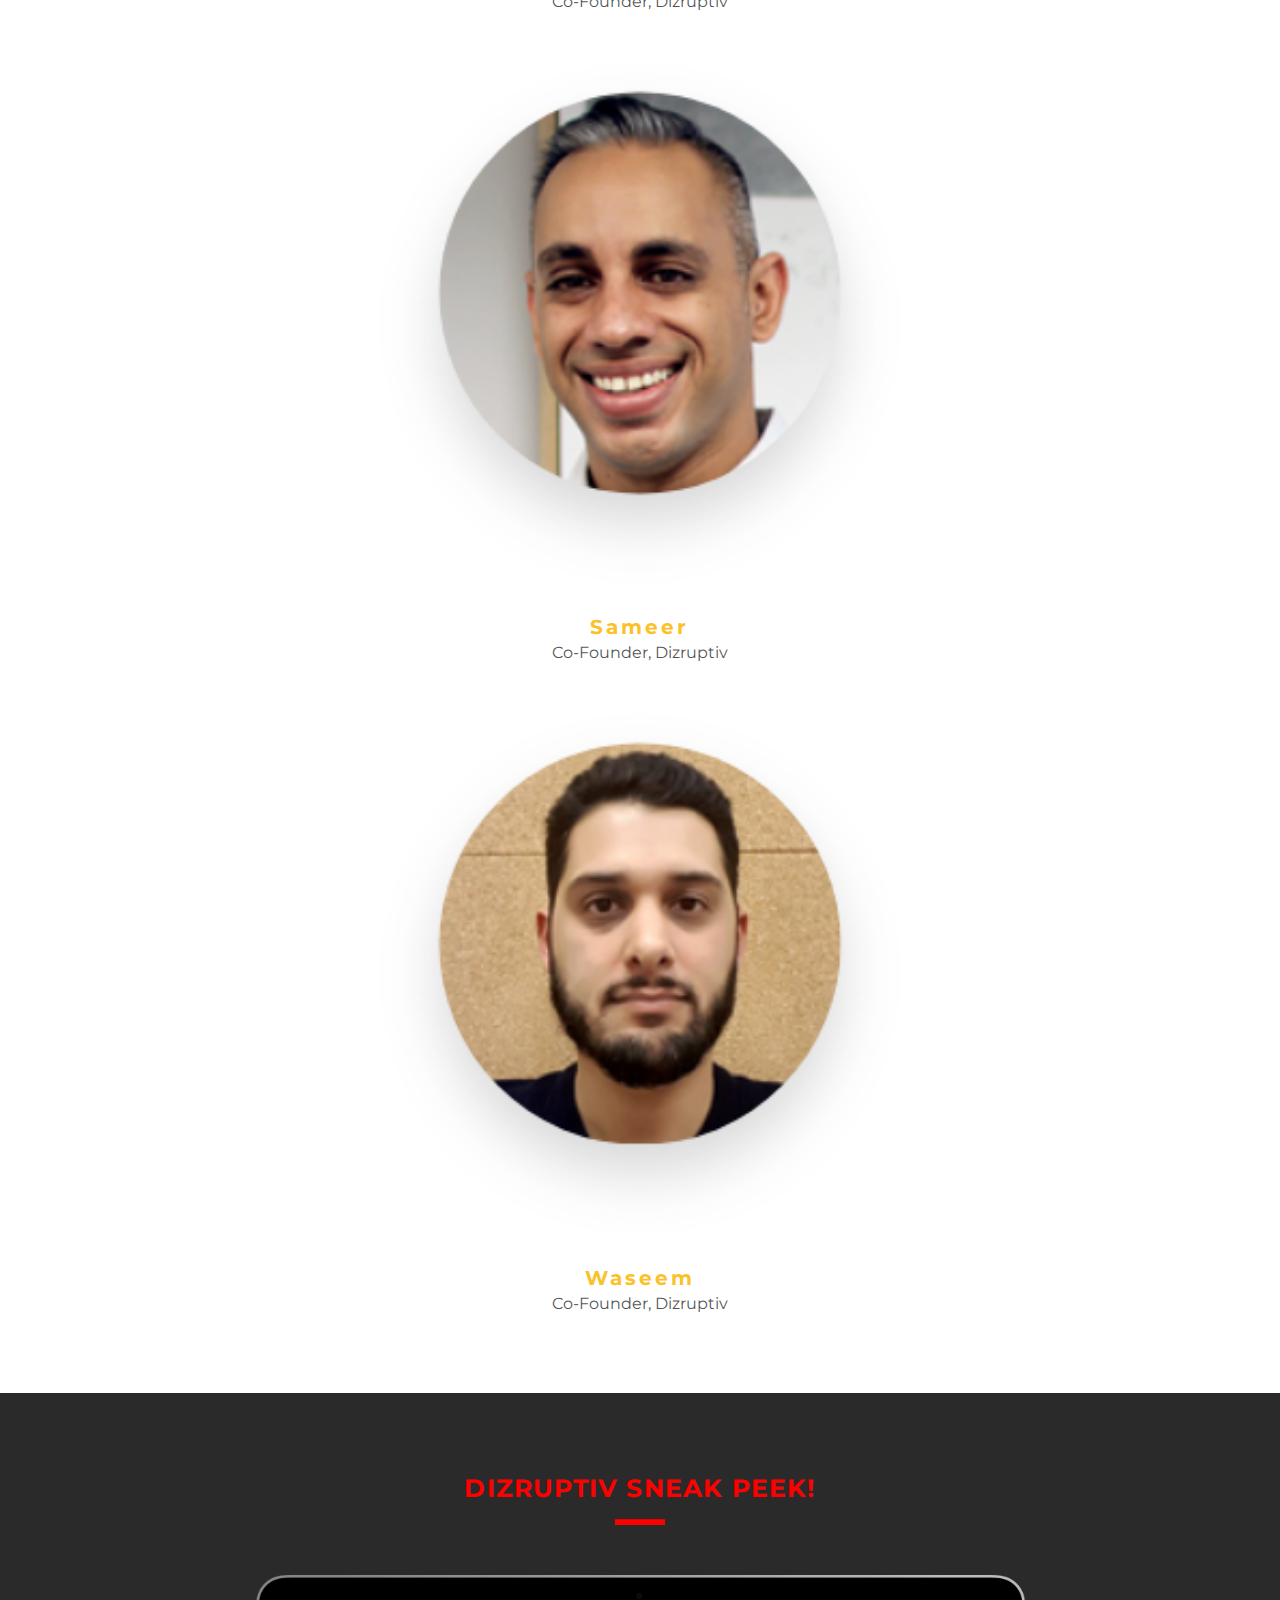
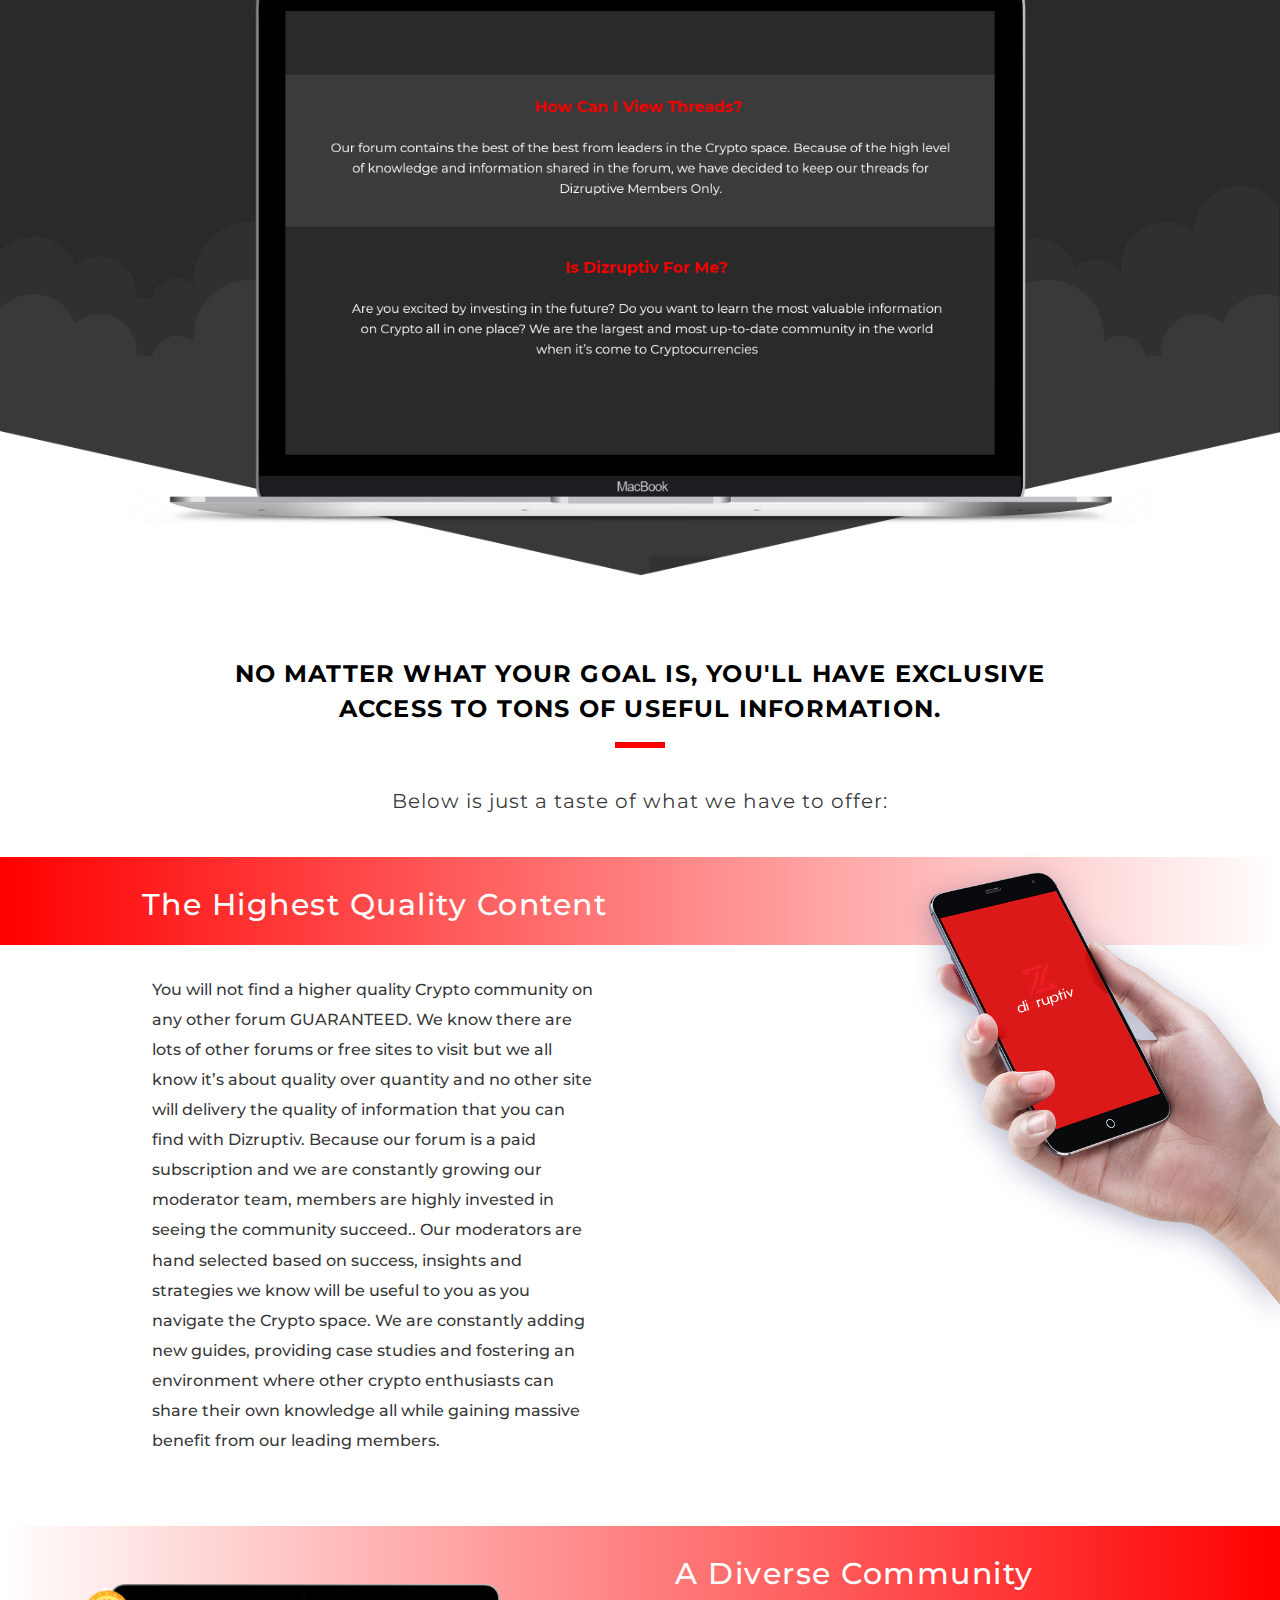
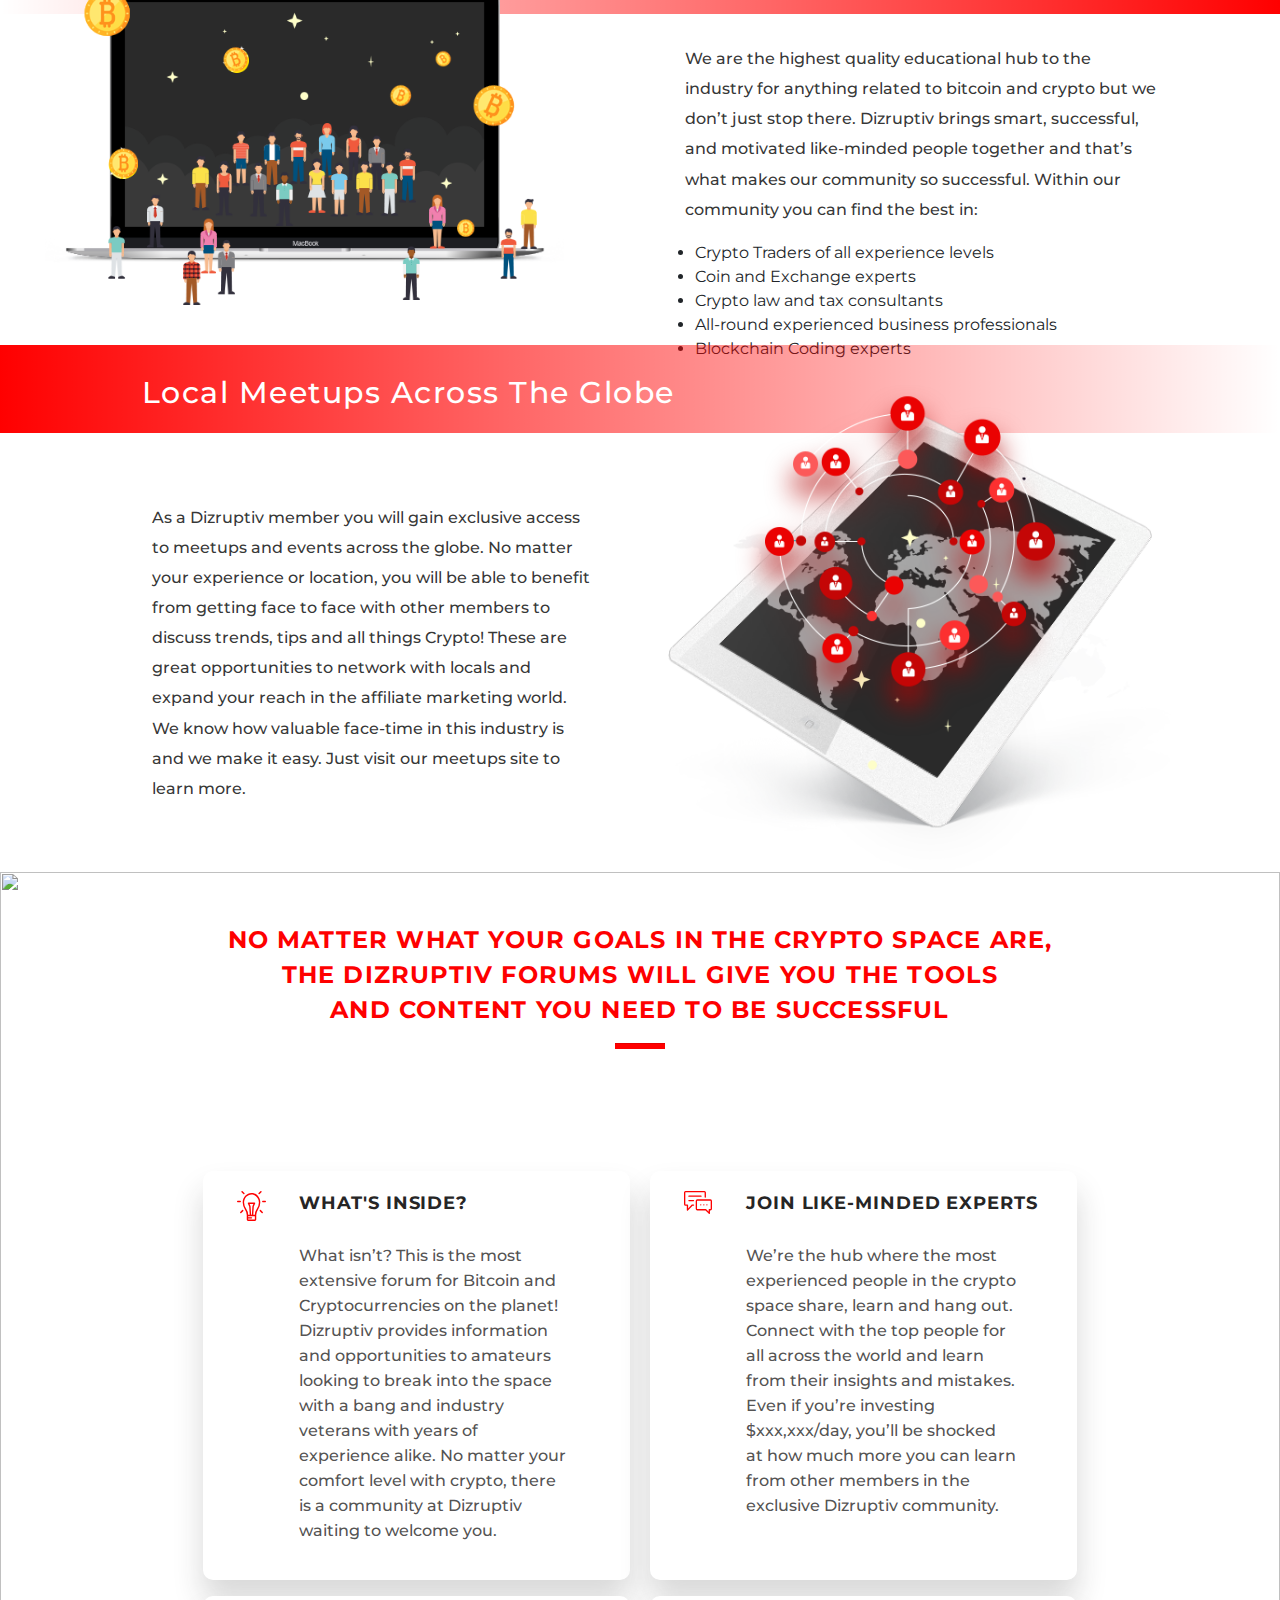
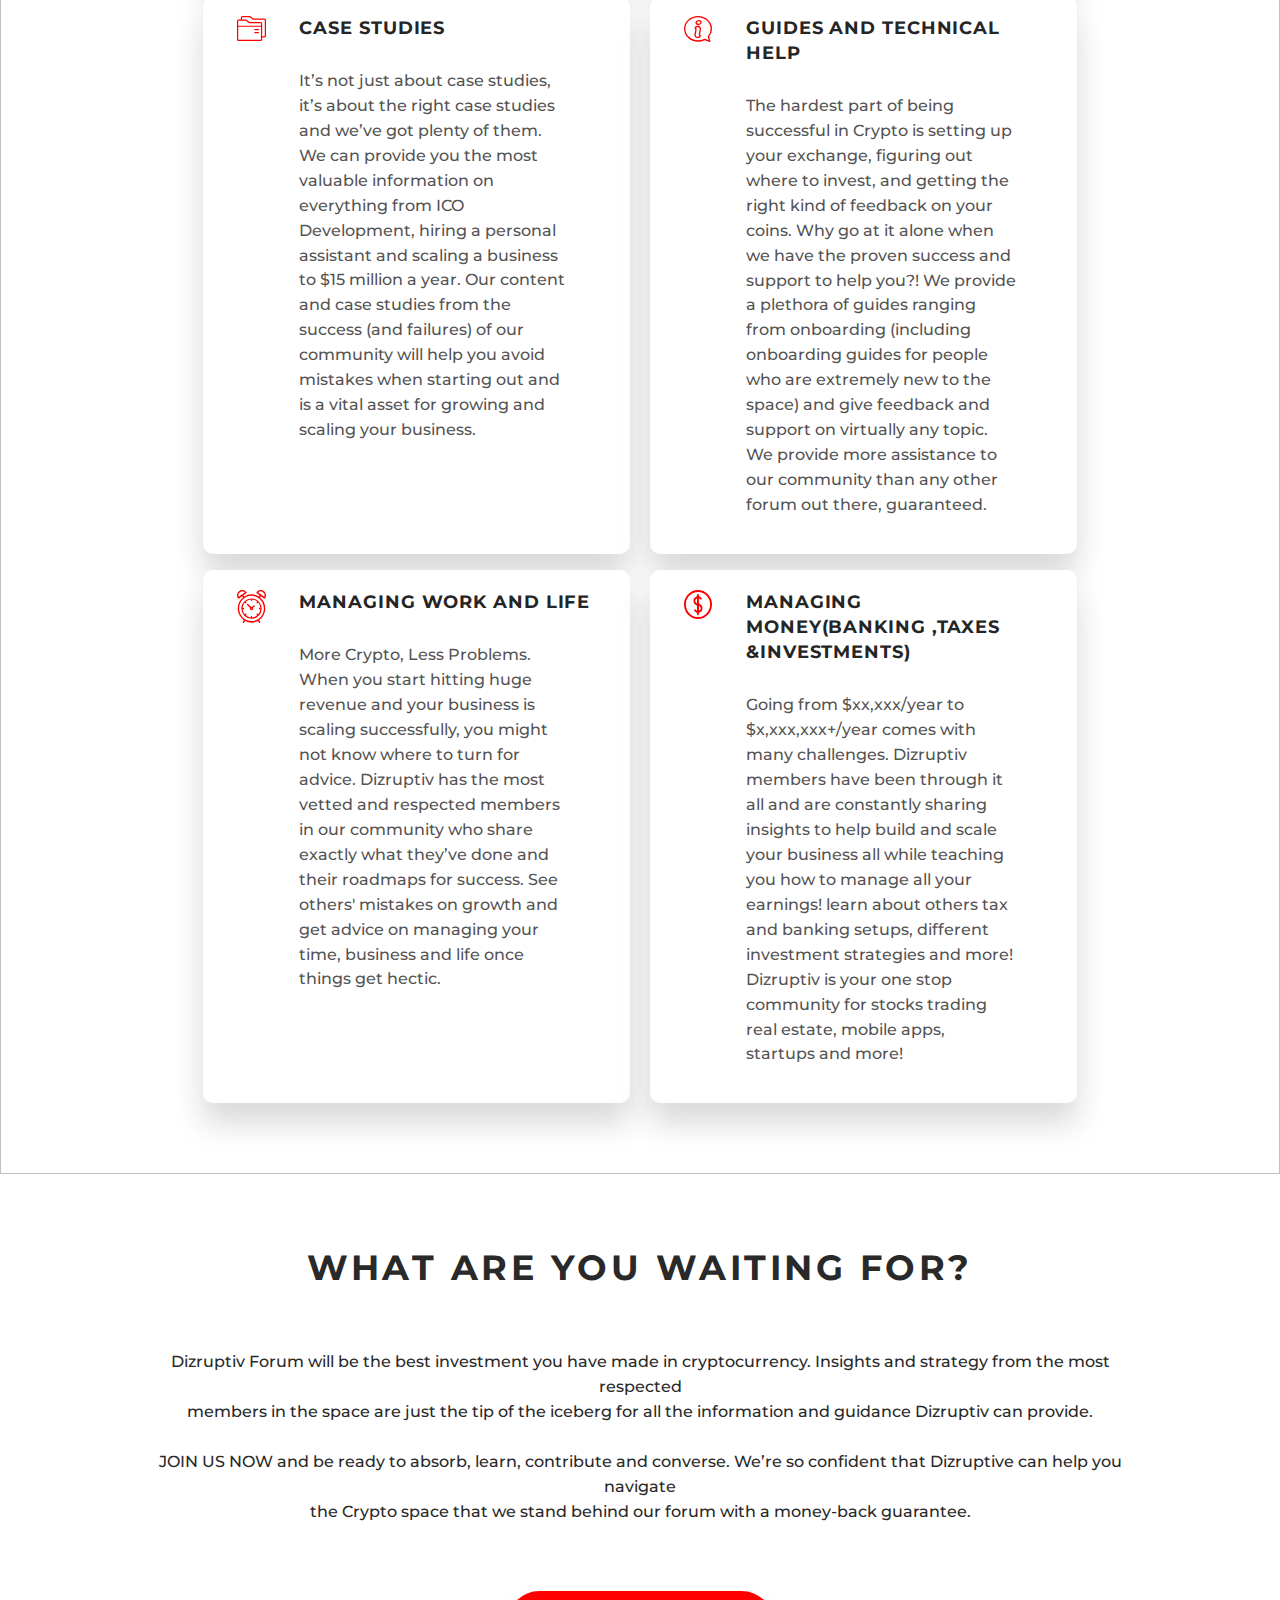
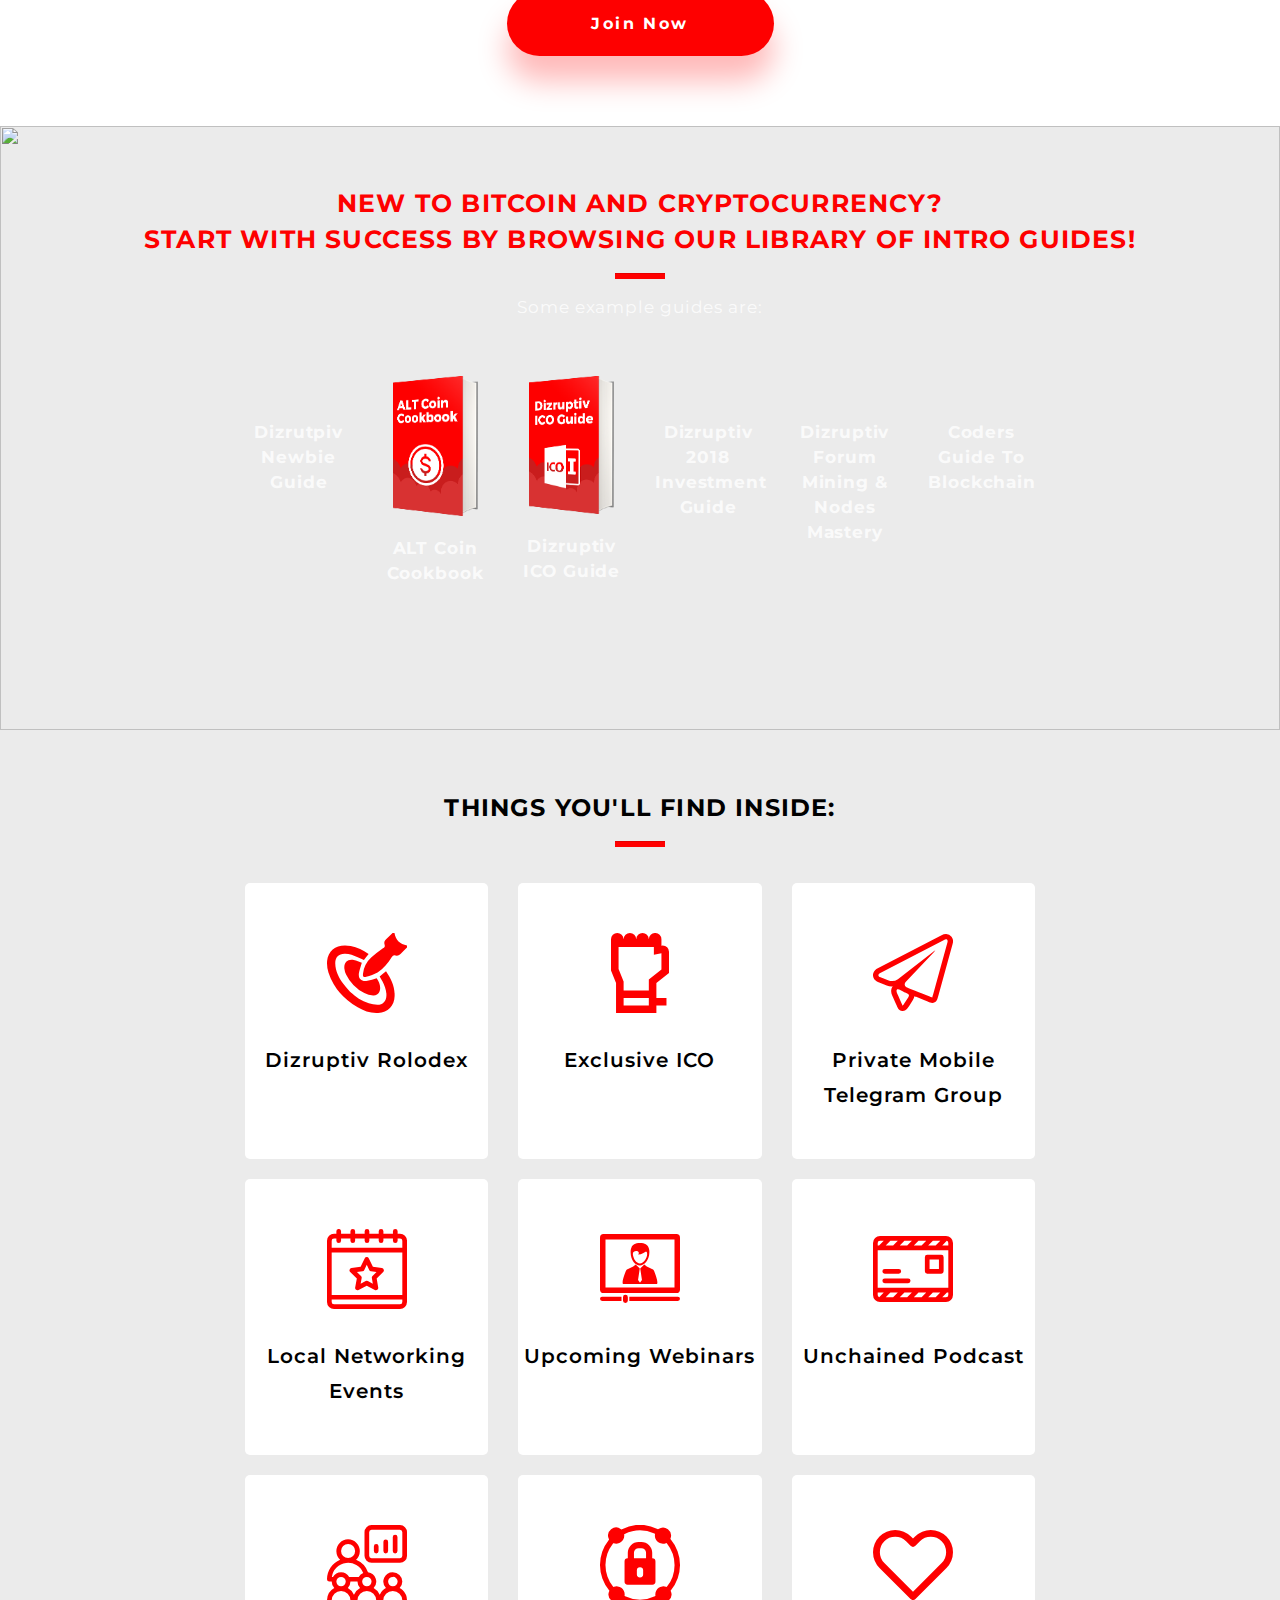
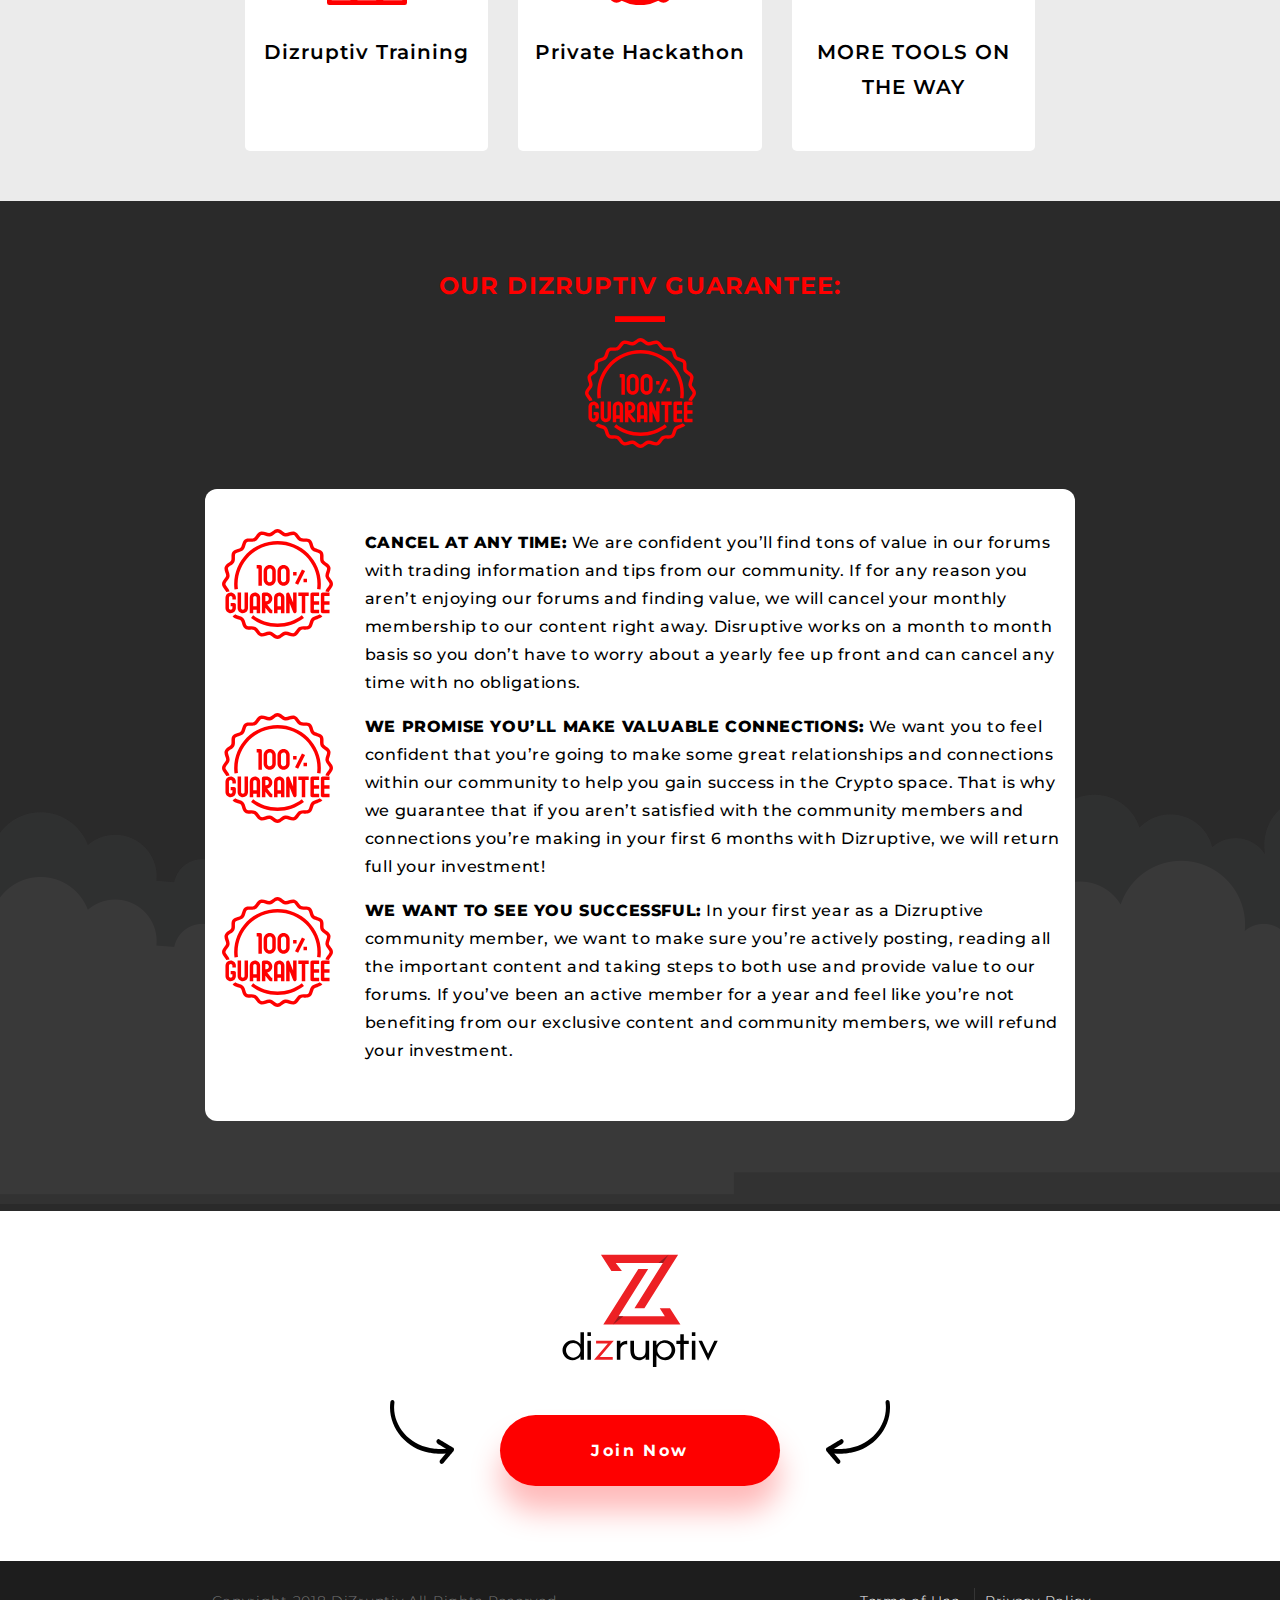
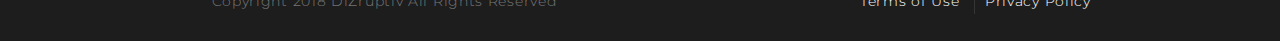
==== commit d69e1d6f: "::video added in first section ::term of use file included ::title updated" ====
--- a/index.html
+++ b/index.html
@@ -4,7 +4,8 @@
 <head>
   <meta charset="utf-8">
   <meta http-equiv="x-ua-compatible" content="ie=edge">
-  <title></title>
+  <title>Dizruptiv - THE #1 PREMIUM CRYPTO-CURRENCY COMMUNITY!</title>
+    <link rel="icon" href="img/favicon.png">
   <meta name="description" content="">
   <meta name="viewport" content="width=device-width, initial-scale=1, shrink-to-fit=no">
 
@@ -53,11 +54,17 @@
 
     <main>
       <section class="intro ">
-        <img class="section-back" src="img/header-section/banner.png">
+        <img class="section-back desktop" src="img/header-section/banner.png">
+        <img class="section-back mobile" src="img/header-section/header-banner.png">
         <div class="section-content diz-width" align="center">
           <img src="img/logo.png" style="width: 120px;margin-top: 20px;" alt="">
           <h1 class="text-center heading-width">WELCOME TO THE HOME OF  <br>  CRYPTOCURRENCY!</h1>
           <p class="text-center">We Are What You Need To Be Profitable...</p>
+
+          <video id="video" poster="img/video/video.png" controls>
+            <source src="img/vid.mp4" type="video/mp4">
+            Your browser does not support the video tag.
+          </video>
 
           <div class="text-center diz-width" >
               <a href="https://dizruptiv.com/freemembership/"><button  class="dizButton intro-btn">Join Now</button></a>
@@ -631,8 +638,8 @@
           <p>Copyright 2018 DiZruptiv All Rights Reserved</p>
         </div>
         <div class="footer-link col-sm-6 col-md-6 order-1 order-md-2 order-sm-2" >
-          <a class="" >Terms of Use</a>
-          <a class="footer-pipe"  >Privacy Policy</a>
+          <a class="" href="termsOfUse.html" >Terms of Use</a>
+          <a class="footer-pipe" href="https://www.iubenda.com/privacy-policy/49413979"  >Privacy Policy</a>
         </div>
       </div>
     </footer>
--- a/css/dizruptiv.css
+++ b/css/dizruptiv.css
@@ -2,6 +2,10 @@
 
 body *{
     font-family: Montserrat;
+}
+
+.intro img{
+
 }
 
 
@@ -17,6 +21,11 @@
 
 .intro{
     overflow-x: hidden;
+    padding-bottom: 5%;
+}
+
+.intro video{
+    width: 60%;
 }
 .nav-link
 {
@@ -42,7 +51,7 @@
 
 section.intro
 {
-    height: calc(100vh - 105px);
+    /*height: calc(100vh - 105px);*/
     width: 100%;
     background-repeat: no-repeat;
     position: relative;
@@ -54,6 +63,15 @@
 }
 
 .section-back {
+    /*width: 100%;*/
+    /*height: 100%;*/
+    /*position: absolute;*/
+    /*left: 0px;*/
+    /*right: 0px;*/
+    /*margin: 0px;*/
+    /*z-index: 0;*/
+    /*object-fit: cover;*/
+    /*object-position: bottom;*/
     width: 100%;
     height: 100%;
     position: absolute;
@@ -61,7 +79,7 @@
     right: 0px;
     margin: 0px;
     z-index: 0;
-    object-fit: cover;
+    object-fit:cover;
     object-position: bottom;
 }
 
@@ -148,7 +166,7 @@
 @media only screen
 and (max-width : 768px){
     .about-arrow{
-        width: 20% !important;
+        width: 20% ;
     }
 }
 
@@ -238,10 +256,17 @@
 /*Only for Mobile*/
 @media only screen and (max-width: 768px) {
 
+
+    .intro{
+        padding-bottom: 12%;
+    }
+    .intro video{
+        width: 80%;
+    }
     .page-width
     {
-        padding-left: 15px;
-        padding-right: 15px;
+        padding-left: 25px;
+        padding-right: 25px;
     }
 
     .heading-width{
@@ -266,6 +291,8 @@
         text-align: center !important;
         margin-left: 0px !important;
         margin-right: 0px !important;
+        /*padding-right: 20px !important;*/
+        /*padding-left: 20px !important;*/
     }
 
     .why-parent{
@@ -533,6 +560,10 @@
         left: 50%;
         position: absolute;
         height: 80px;
+    }
+
+    .why-parent p{
+        padding-left: 0px !important;
     }
 
     .feature_2 p{
@@ -1003,6 +1034,10 @@
     text-decoration: none !important;
 }
 
+footer a{
+    color: #ffffff !important;
+}
+
 .footer-link{
     display: inline !important;
     padding-top: 30px !important;
@@ -1254,7 +1289,7 @@
 }
 
 .why-parent p{
-    padding-left: 0px !important;
+    /*padding-left: 0px !important;*/
     /*padding-right: 50px;*/
     padding-top: 20px;
     padding-bottom: 20px;
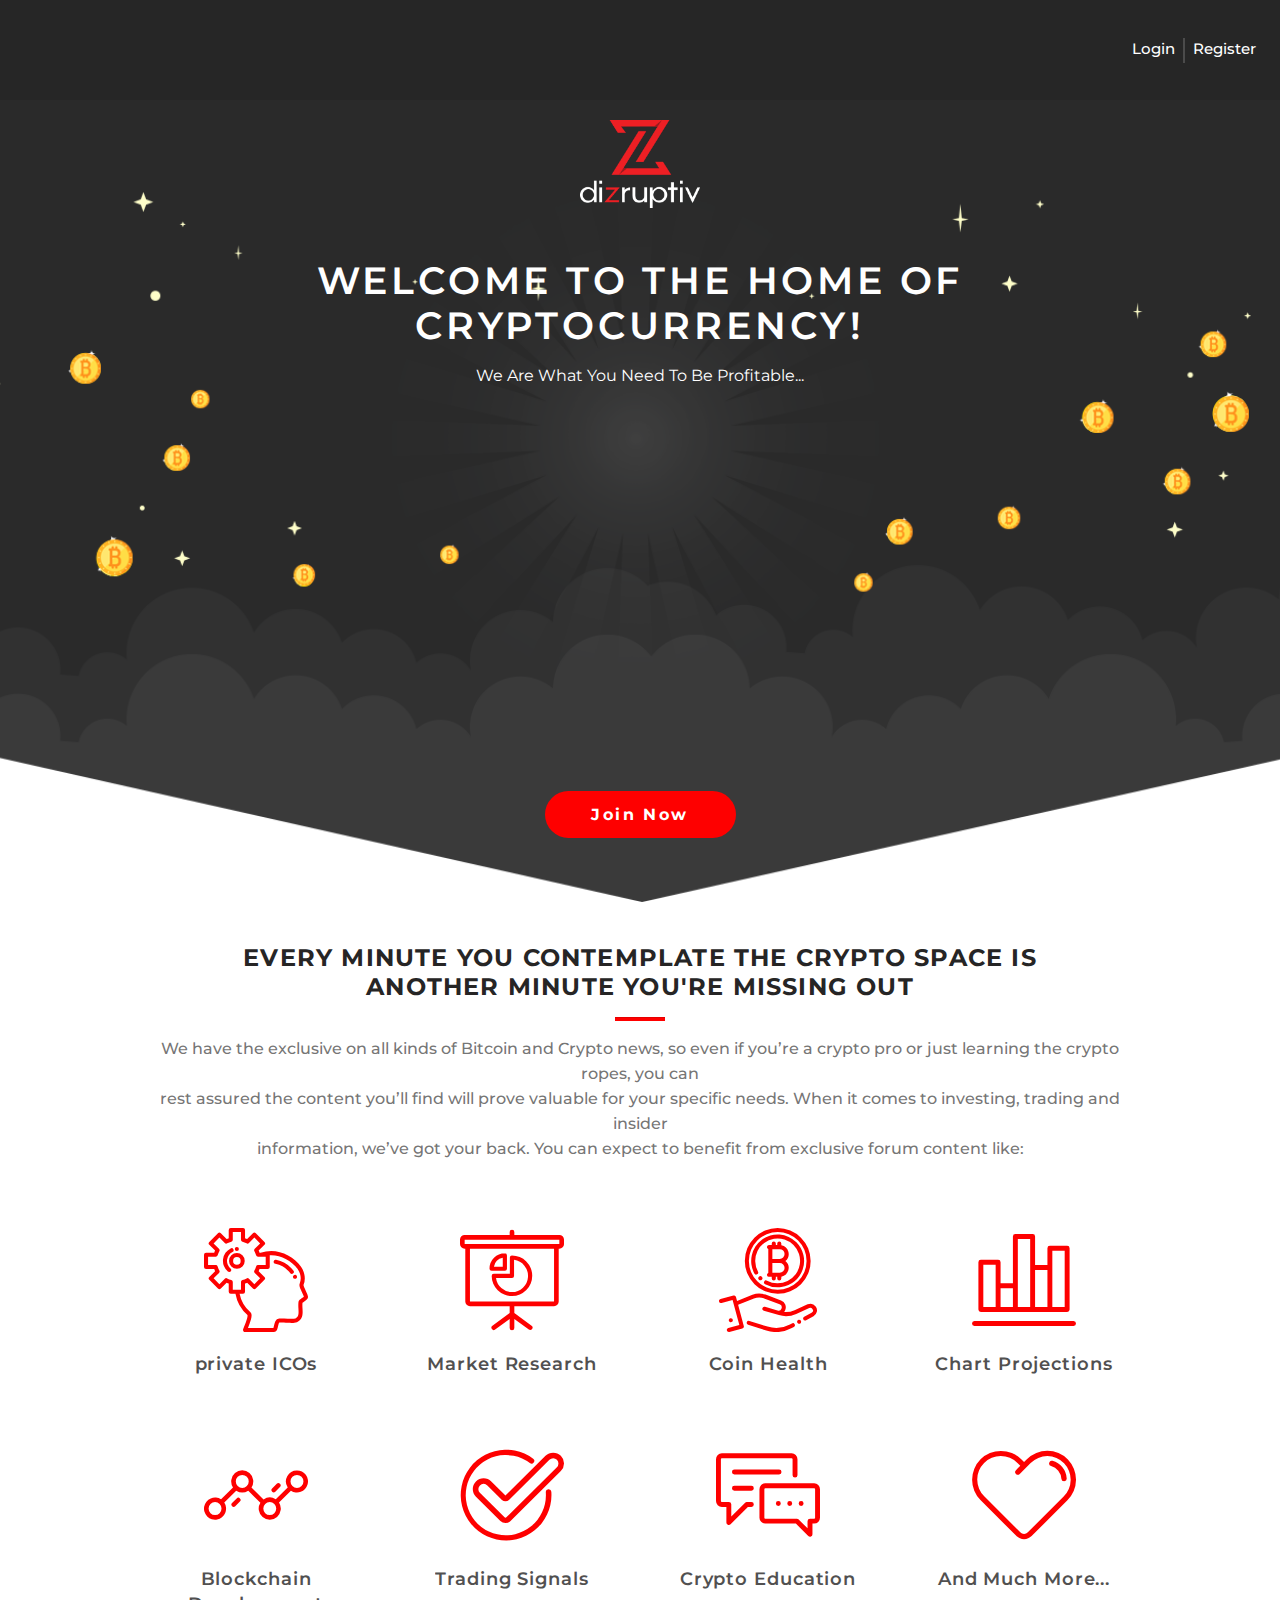
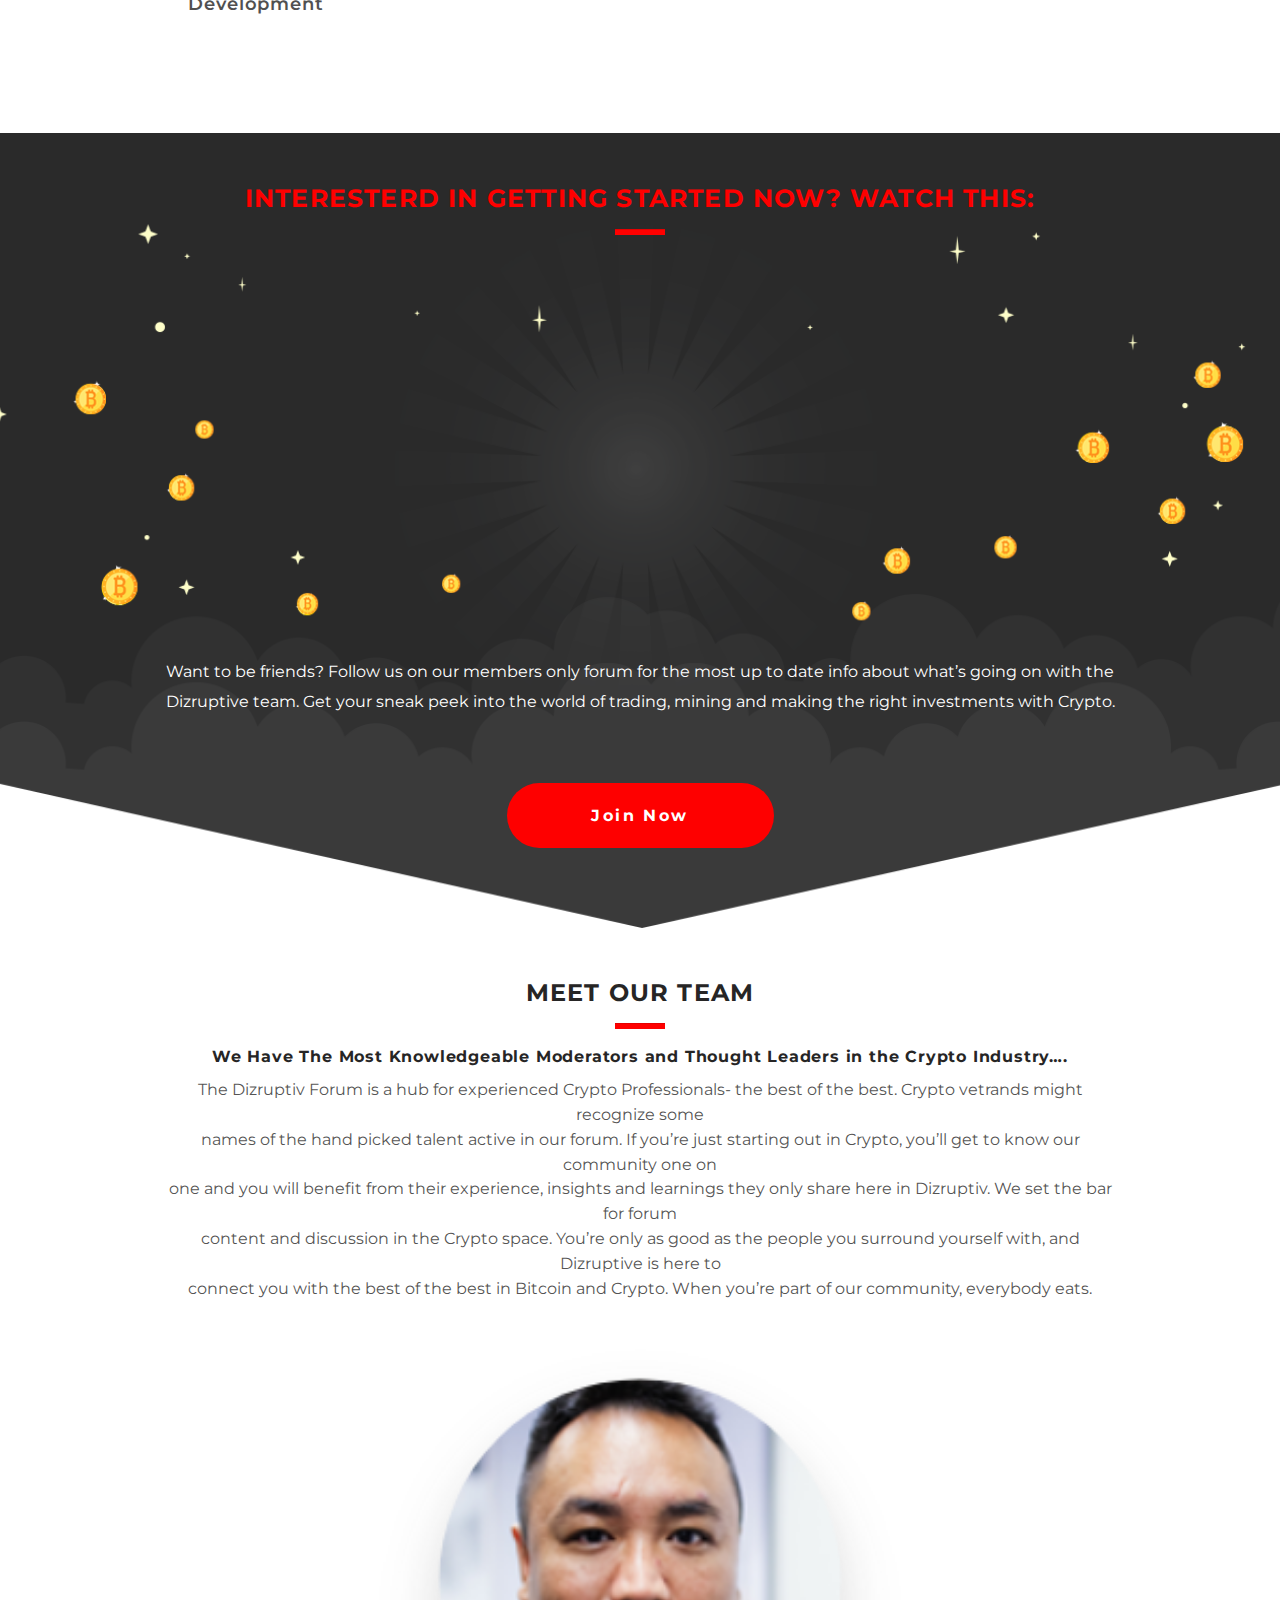
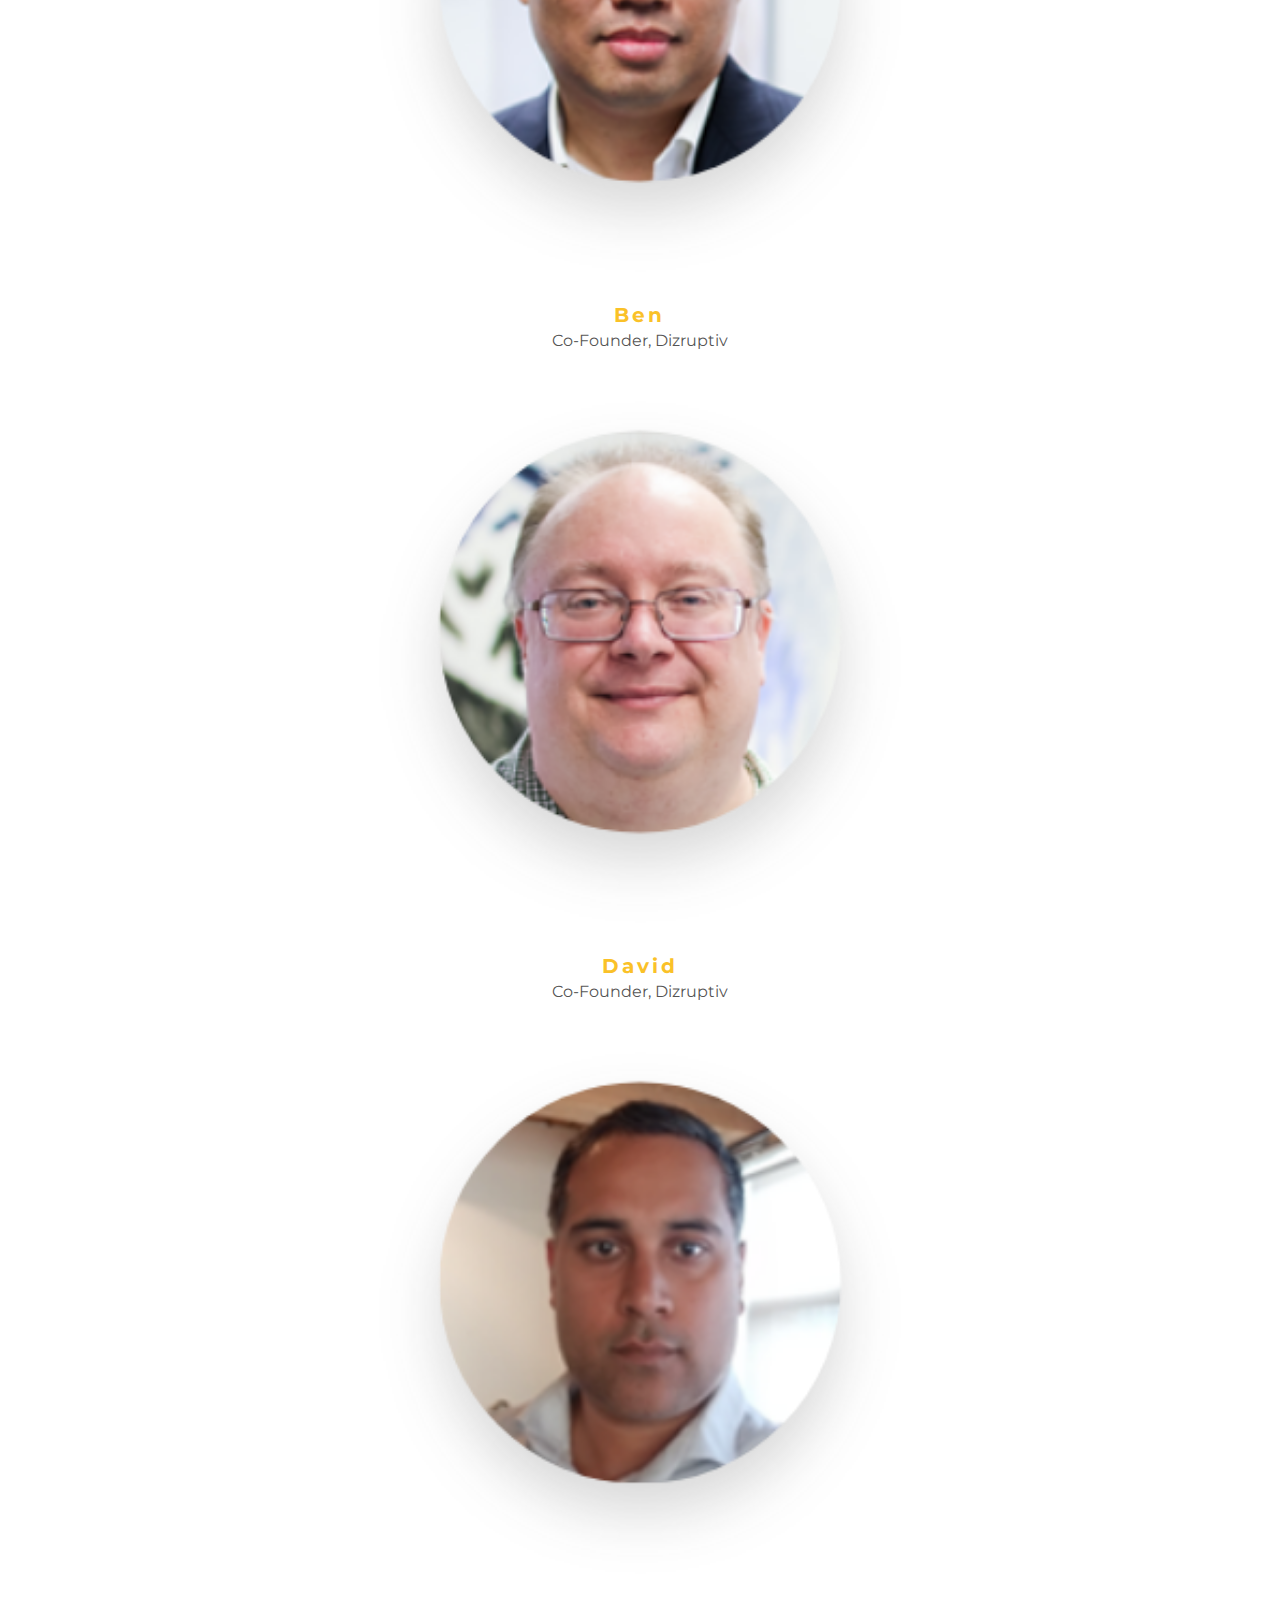
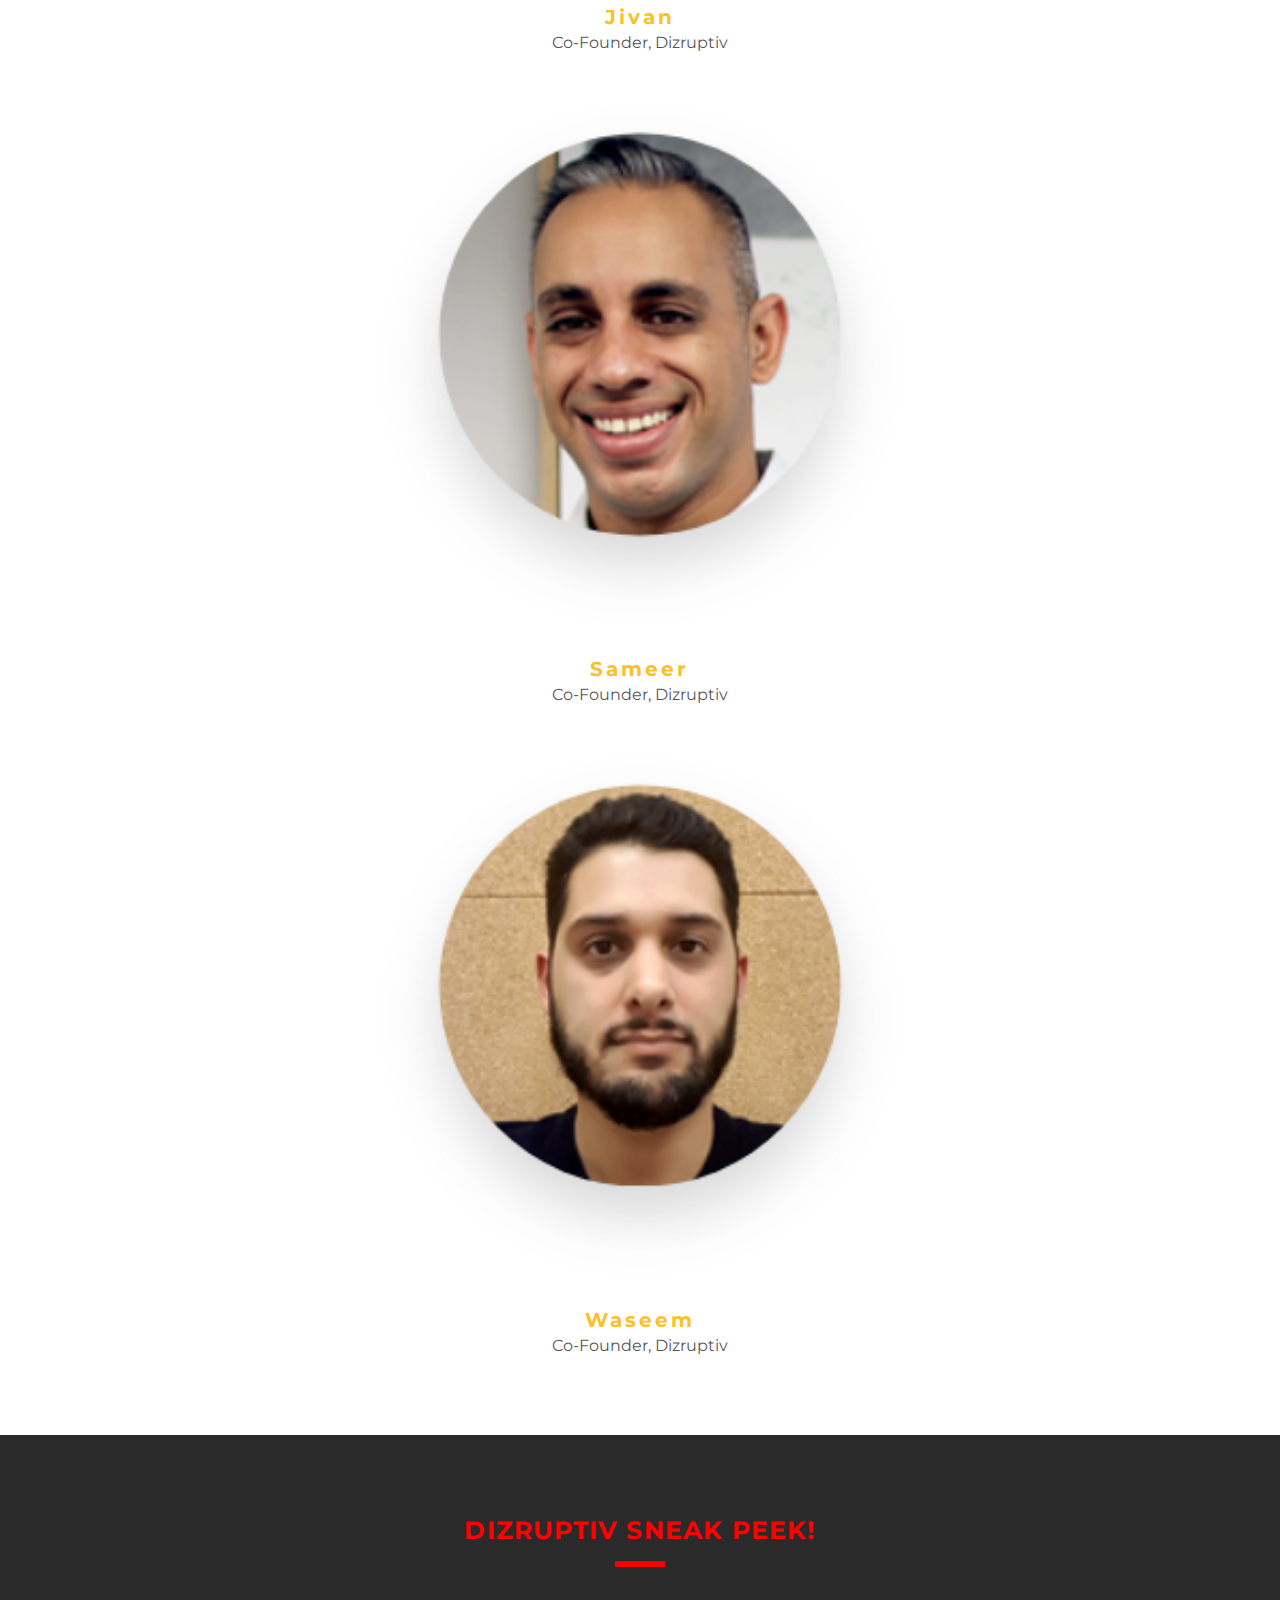
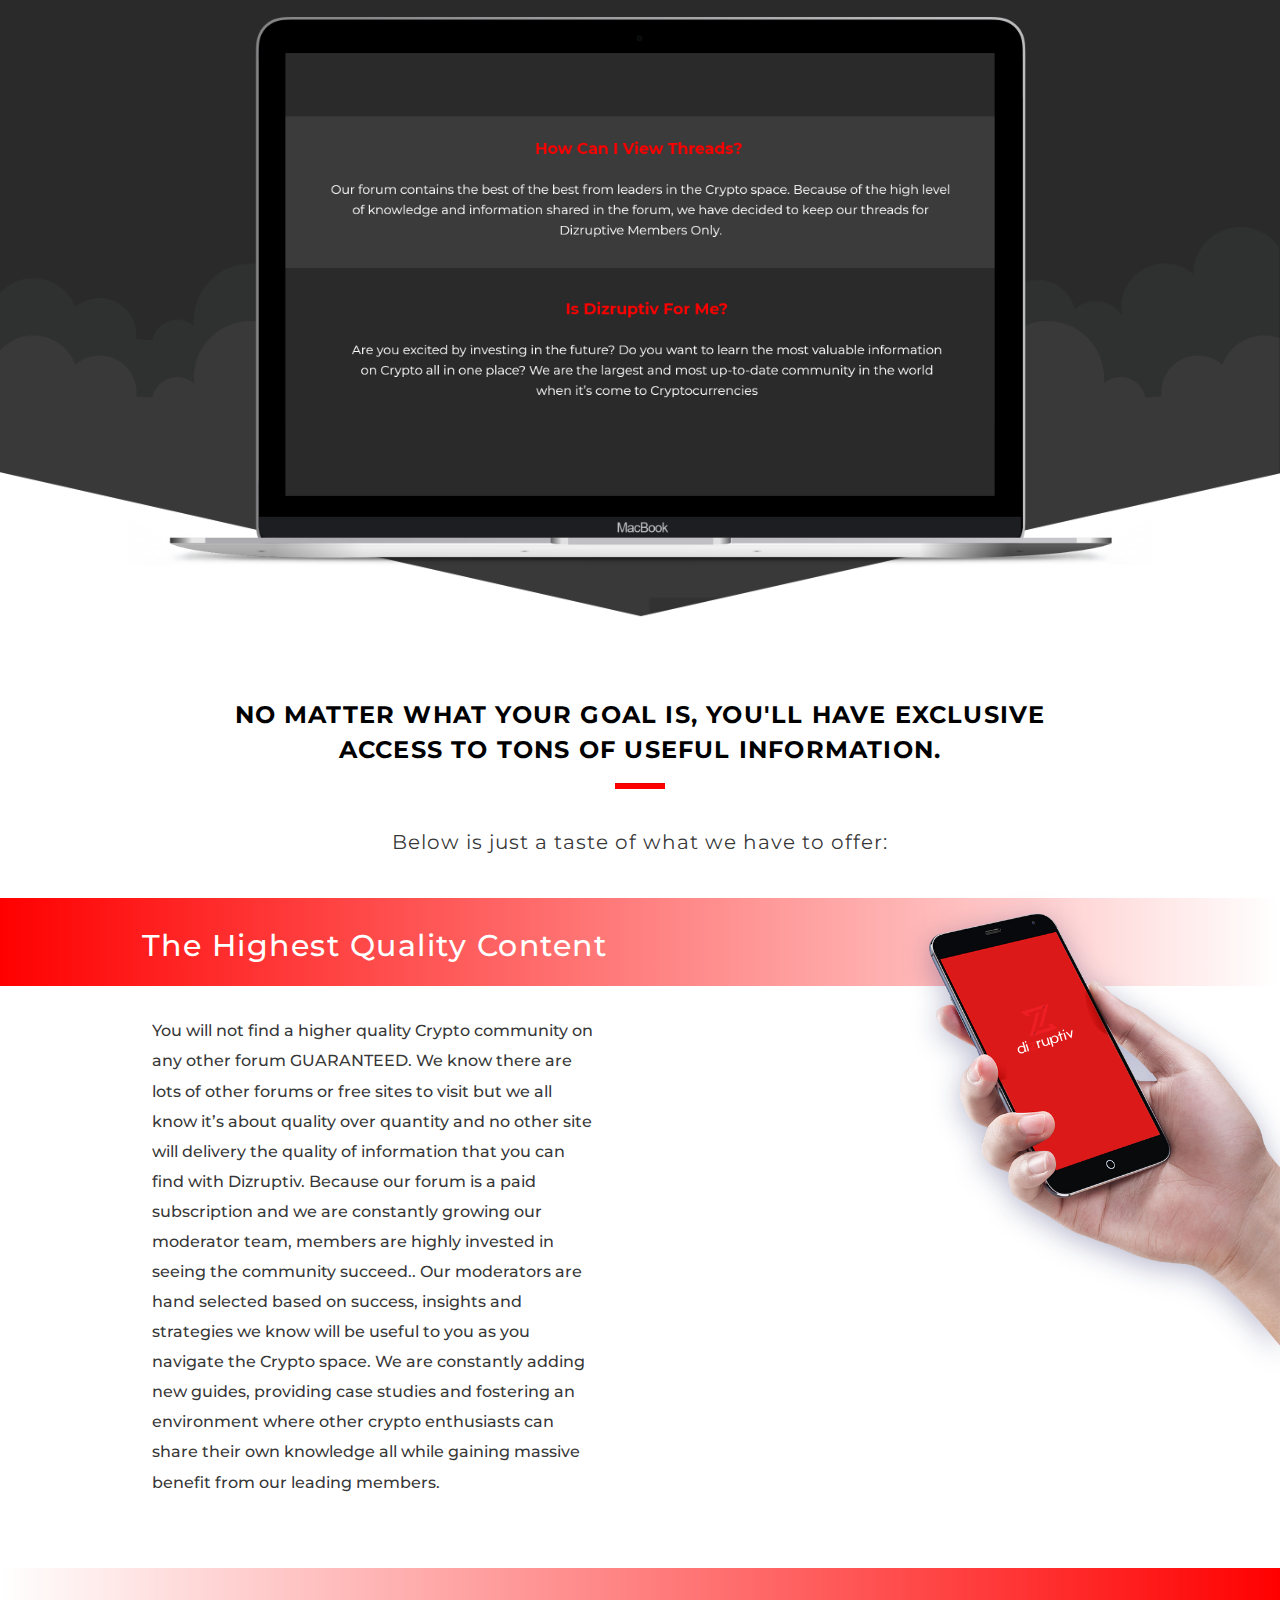
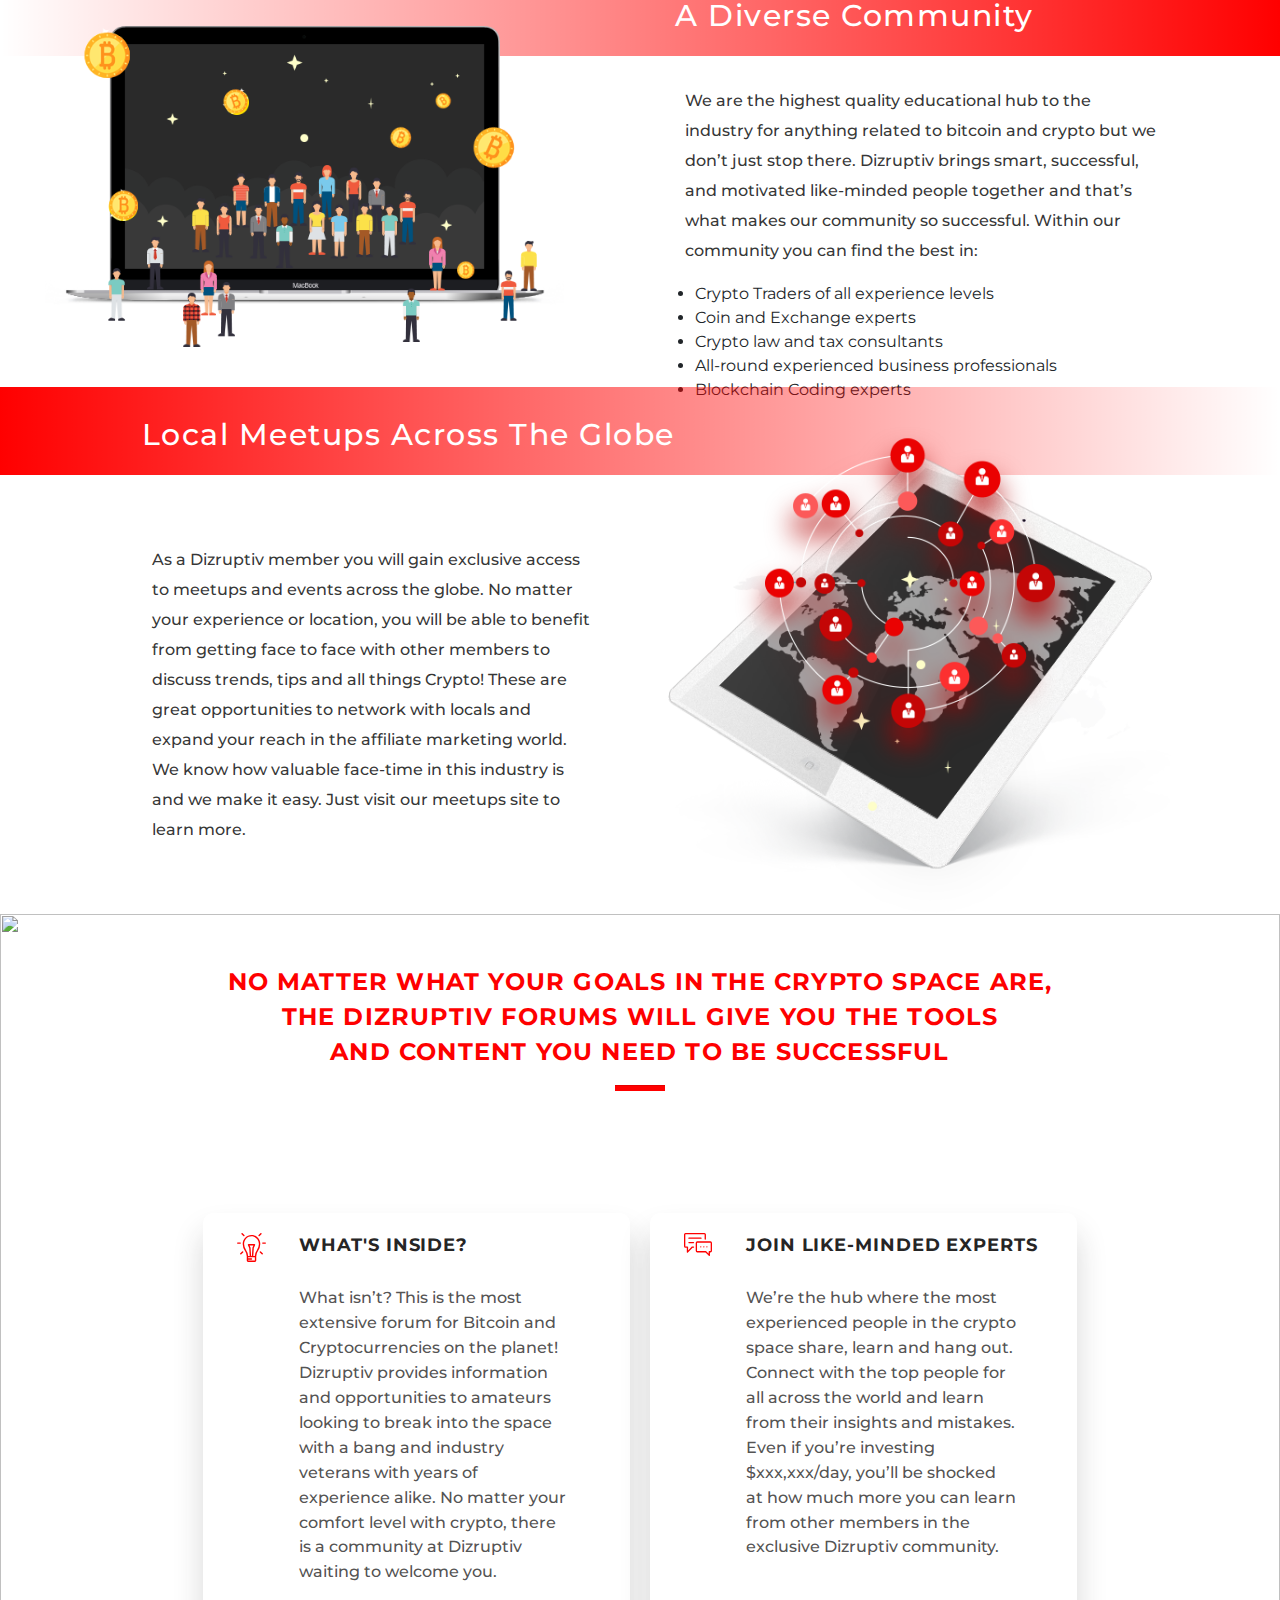
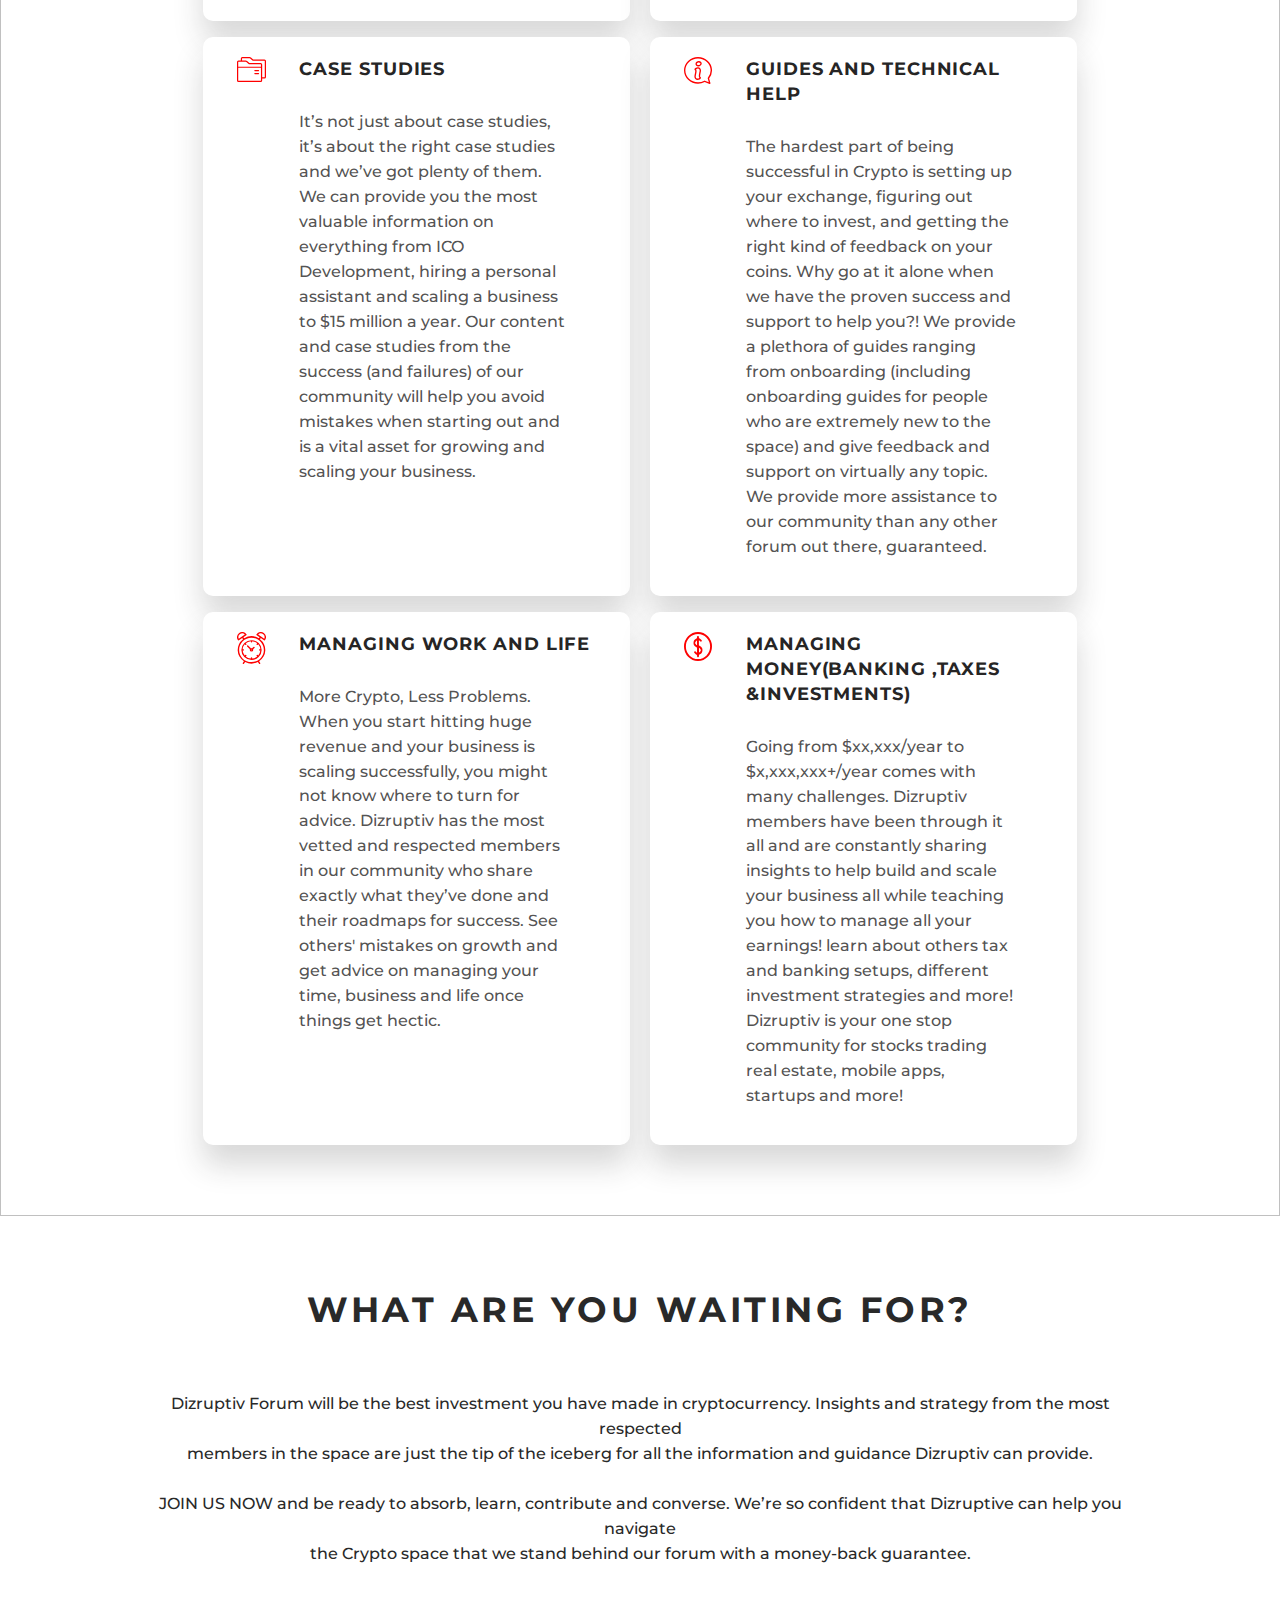
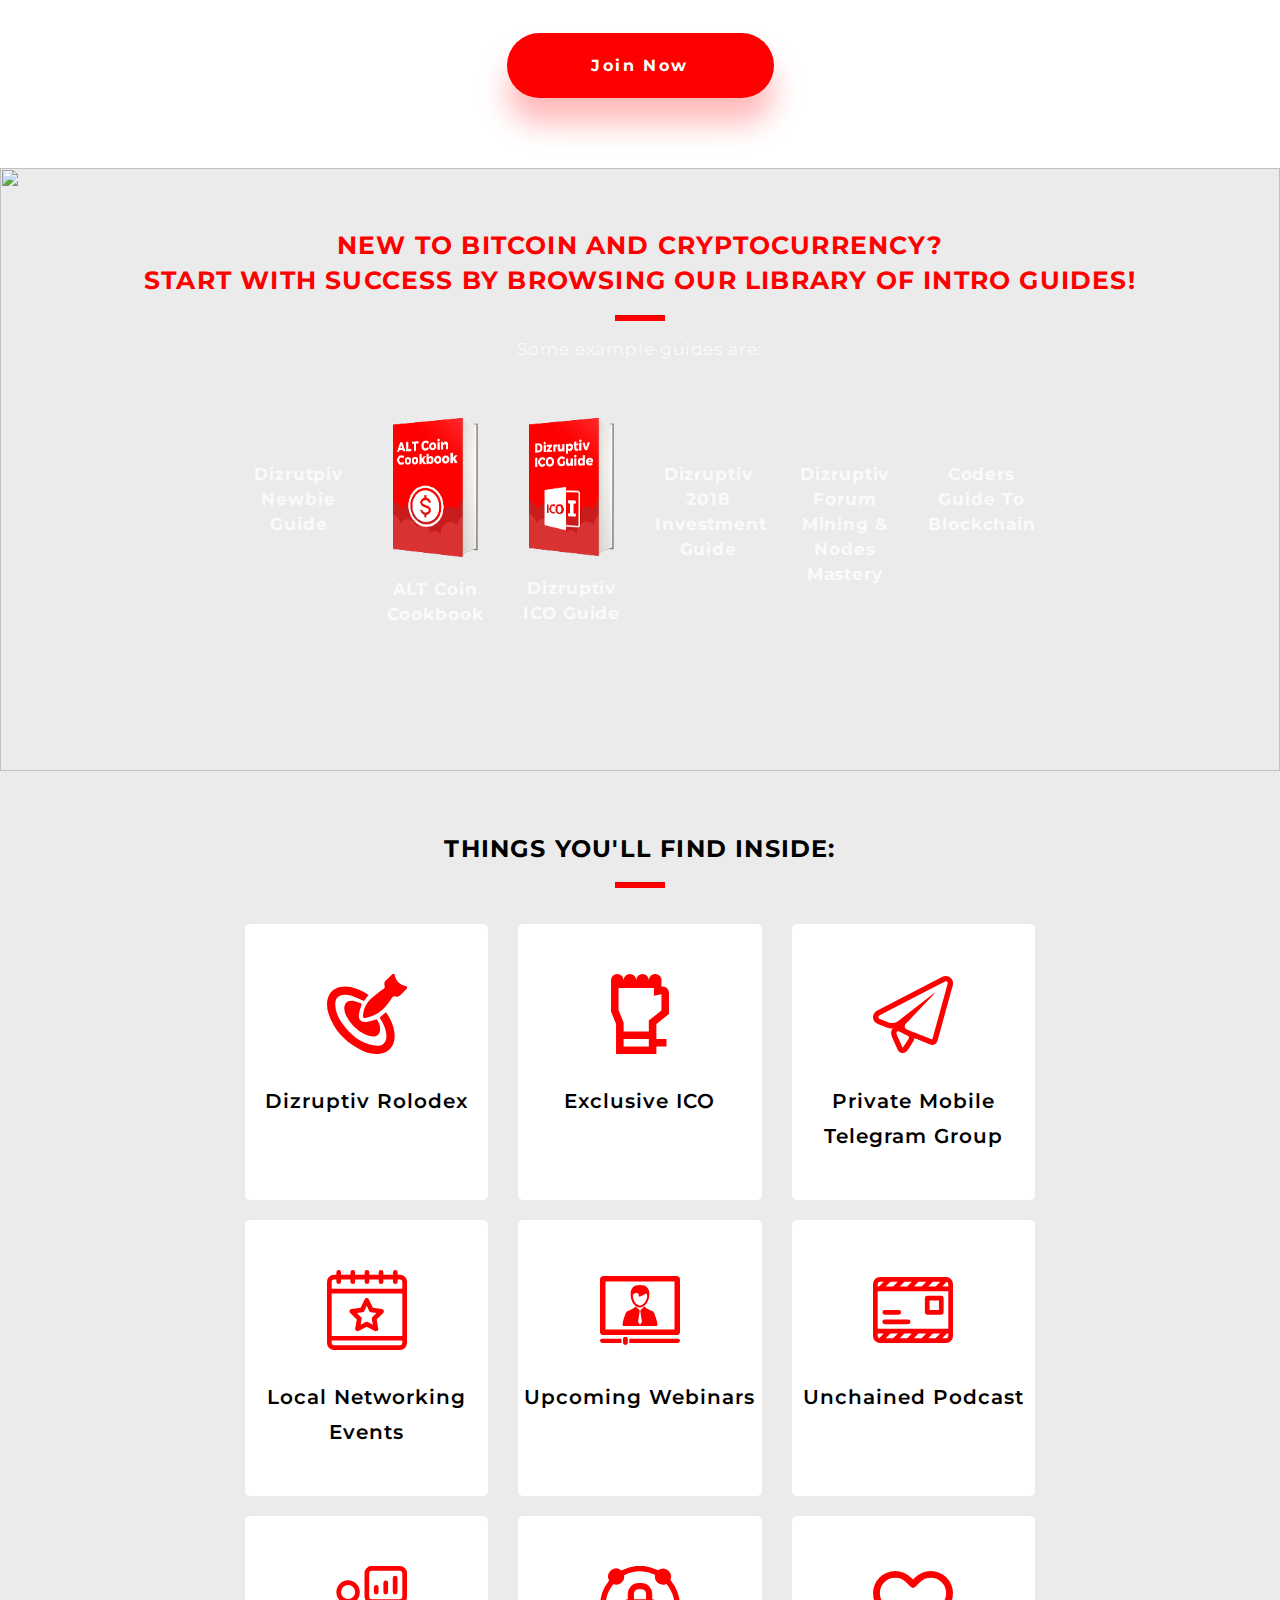
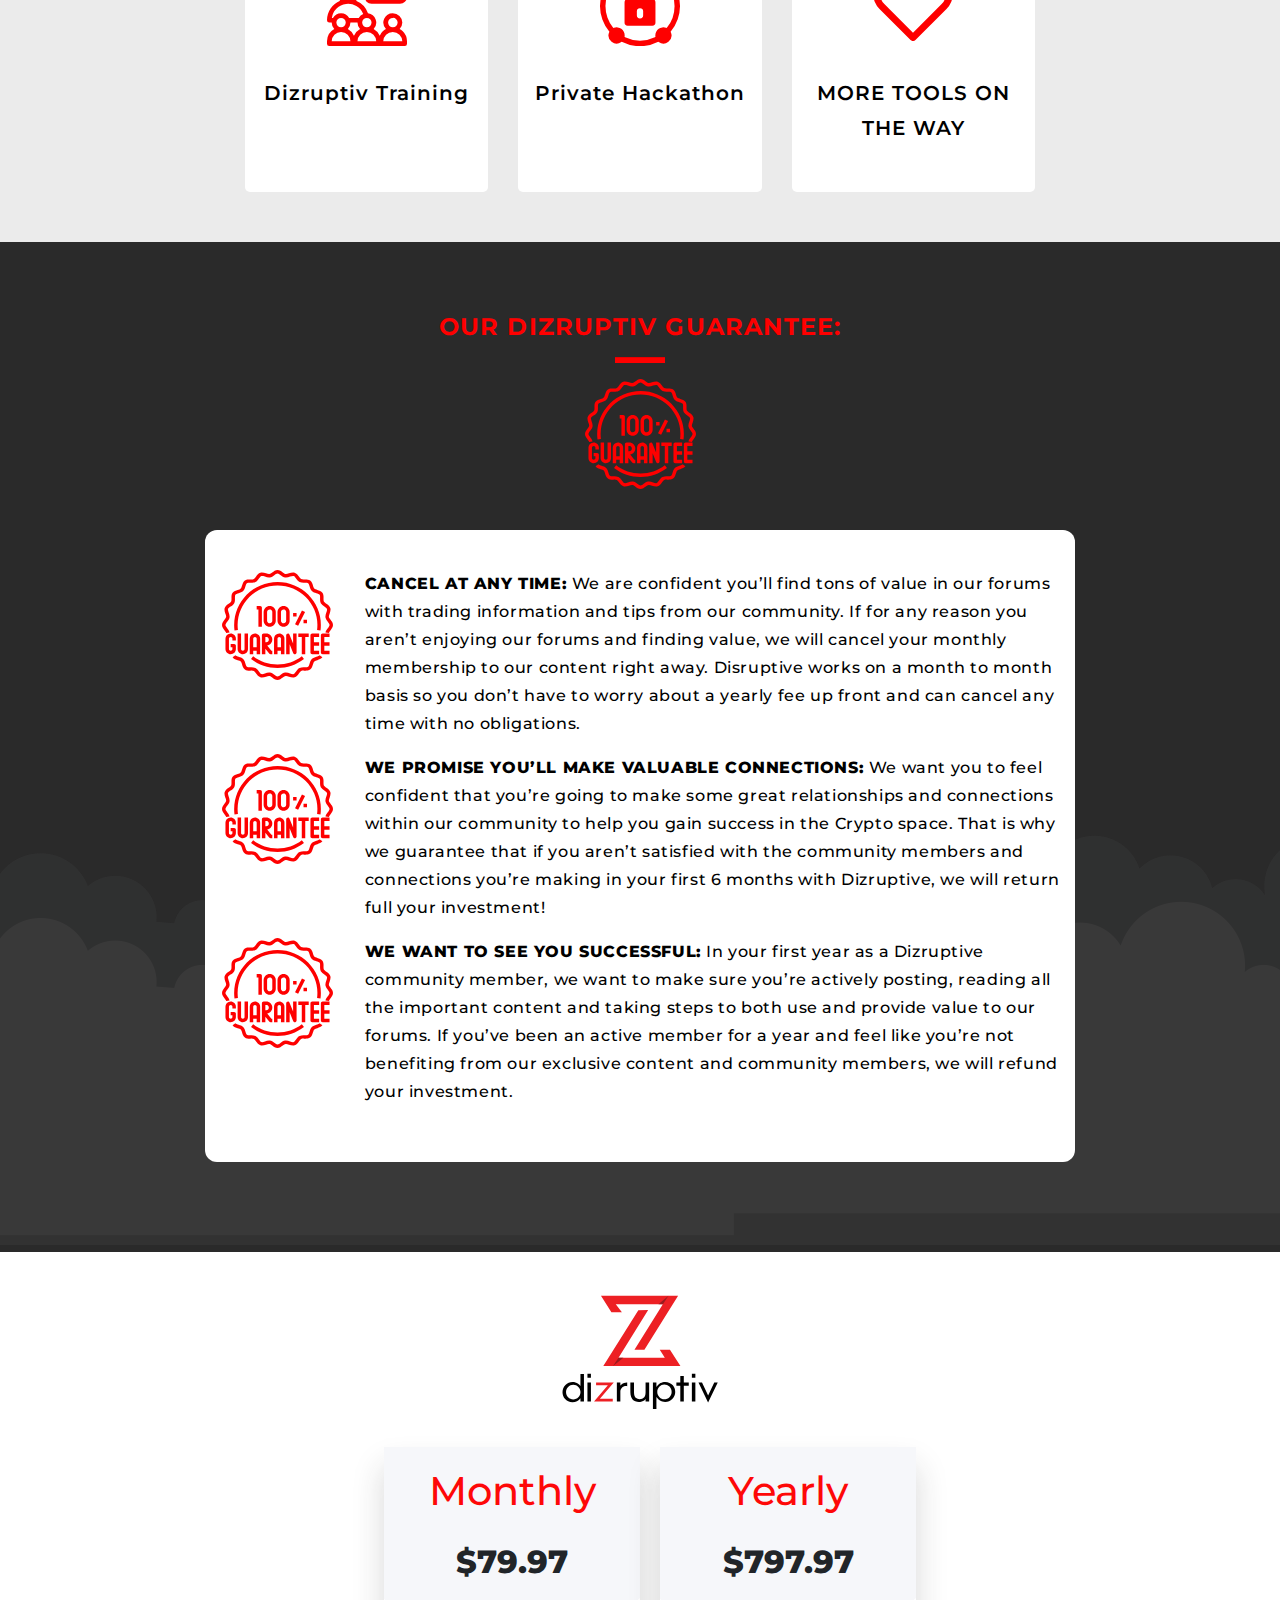
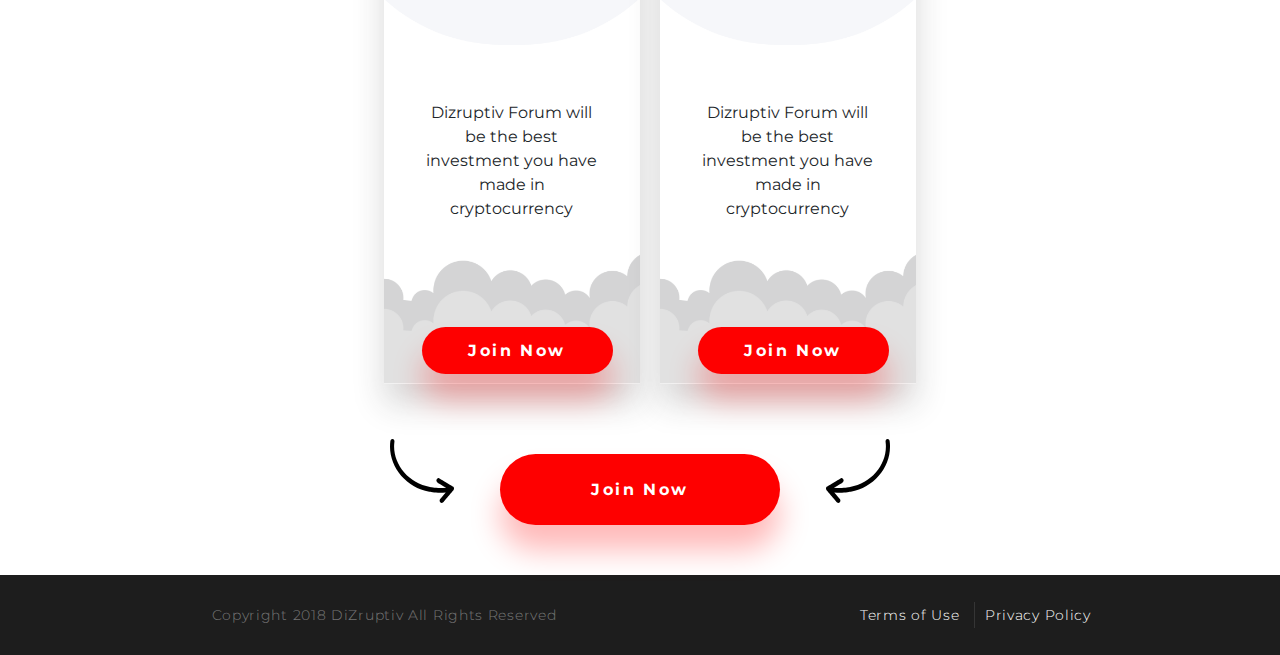
==== commit 7b57a566: "-price table -video through wistia" ====
--- a/index.html
+++ b/index.html
@@ -2,16 +2,16 @@
 <html class="no-js" lang="">
 
 <head>
-  <meta charset="utf-8">
-  <meta http-equiv="x-ua-compatible" content="ie=edge">
-  <title>Dizruptiv - THE #1 PREMIUM CRYPTO-CURRENCY COMMUNITY!</title>
+    <meta charset="utf-8">
+    <meta http-equiv="x-ua-compatible" content="ie=edge">
+    <title>Dizruptiv - THE #1 PREMIUM CRYPTO-CURRENCY COMMUNITY!</title>
     <link rel="icon" href="img/favicon.png">
-  <meta name="description" content="">
-  <meta name="viewport" content="width=device-width, initial-scale=1, shrink-to-fit=no">
-
-  <link rel="manifest" href="site.webmanifest">
-  <link rel="apple-touch-icon" href="icon.png">
-  <!-- Place favicon.ico in the root directory -->
+    <meta name="description" content="">
+    <meta name="viewport" content="width=device-width, initial-scale=1, shrink-to-fit=no">
+
+    <link rel="manifest" href="site.webmanifest">
+    <link rel="apple-touch-icon" href="icon.png">
+    <!-- Place favicon.ico in the root directory -->
     <link rel="stylesheet" href="css/normalize.css">
     <link rel="stylesheet" href="css/main.css">
     <link rel="stylesheet" href="css/dizruptiv.css">
@@ -20,707 +20,856 @@
     <link rel="stylesheet" type="text/css" href="img/slick/slick.css"/>
     <link rel="stylesheet" type="text/css" href="img/slick/slick-theme.css"/>
 
-
-  <link href="https://fonts.googleapis.com/css?family=Montserrat:400,500,600,700,800" rel="stylesheet">
+    <link rel="stylesheet" href="https://cdnjs.cloudflare.com/ajax/libs/font-awesome/4.7.0/css/font-awesome.min.css">
+
+    <link href="https://fonts.googleapis.com/css?family=Montserrat:400,500,600,700,800" rel="stylesheet">
 
 </head>
 
-<body >
-  <!--[if lte IE 9]>
-    <p class="browserupgrade">You are using an <strong>outdated</strong> browser. Please <a href="https://browsehappy.com/">upgrade your browser</a> to improve your experience and security.</p>
-
-  <!-- Add your site or application content here -->
-
-    <header style="background-color: #262626">
-        <nav class="navbar navbar-expand-md navbar-dark">
-          <a class="navbar-brand" href="#"></a>
-          <button style="background-color: #333334" class="navbar-toggler collapsed" type="button" data-toggle="collapse" data-target="#navbarsExample04" aria-controls="navbarsExample04" aria-expanded="false" aria-label="Toggle navigation">
+<body>
+<!--[if lte IE 9]>
+  <p class="browserupgrade">You are using an <strong>outdated</strong> browser. Please <a href="https://browsehappy.com/">upgrade your browser</a> to improve your experience and security.</p>
+
+<!-- Add your site or application content here -->
+
+<header style="background-color: #262626">
+    <nav class="navbar navbar-expand-md navbar-dark">
+        <a class="navbar-brand" href="#"></a>
+        <button style="background-color: #333334" class="navbar-toggler collapsed" type="button" data-toggle="collapse"
+                data-target="#navbarsExample04" aria-controls="navbarsExample04" aria-expanded="false"
+                aria-label="Toggle navigation">
             <span class="navbar-toggler-icon"></span>
-          </button>
-          <div class="navbar-collapse collapse" id="navbarsExample04">
+        </button>
+        <div class="navbar-collapse collapse" id="navbarsExample04">
             <ul class="navbar-nav ml-auto">
-              <li class="nav-item">
-                <a class="nav-link nav-link-mobile nav-mobile-color" href="https://www.dizruptiv.com/members/login">Login</a>
-              </li>
-              <!--<hr width="1" ="5" color="#FFFFFF">-->
-              <li class="nav-item">
-                <a class="nav-link nav-mobile-color nav-link-mobile" href="https://dizruptiv.com/freemembership/">Register</a>
-              </li>
+                <li class="nav-item">
+                    <a class="nav-link nav-link-mobile nav-mobile-color" href="https://www.dizruptiv.com/members/login">Login</a>
+                </li>
+                <!--<hr width="1" ="5" color="#FFFFFF">-->
+                <li class="nav-item">
+                    <a class="nav-link nav-mobile-color nav-link-mobile" href="https://dizruptiv.com/freemembership/">Register</a>
+                </li>
             </ul>
-          </div>
-        </nav>
-    </header>
-
-
-    <main>
-      <section class="intro ">
+        </div>
+    </nav>
+</header>
+
+
+<main>
+    <section class="intro ">
         <img class="section-back desktop" src="img/header-section/banner.png">
         <img class="section-back mobile" src="img/header-section/header-banner.png">
         <div class="section-content diz-width" align="center">
-          <img src="img/logo.png" style="width: 120px;margin-top: 20px;" alt="">
-          <h1 class="text-center heading-width">WELCOME TO THE HOME OF  <br>  CRYPTOCURRENCY!</h1>
-          <p class="text-center">We Are What You Need To Be Profitable...</p>
-
-          <video id="video" poster="img/video/video.png" controls>
-            <source src="img/vid.mp4" type="video/mp4">
-            Your browser does not support the video tag.
-          </video>
-
-          <div class="text-center diz-width" >
-              <a href="https://dizruptiv.com/freemembership/"><button  class="dizButton intro-btn">Join Now</button></a>
-          </div>
-        </div>
-      </section>
-
-      <section class="feature diz-width">
-        <h2 class="text-center  heading-width">EVERY MINUTE YOU CONTEMPLATE THE CRYPTO SPACE IS <BR> ANOTHER MINUTE YOU'RE MISSING OUT</h2>
-        <div align="center"><hr width="50px" style="height:   5px" color="red"></div>
-        <p class="text-center page-width">We have the exclusive on all kinds of Bitcoin and Crypto news, so even if you’re a crypto pro or just learning the crypto ropes, you can
-          <br>rest assured the content you’ll find will prove valuable for your specific needs. When it comes to investing, trading and insider
-          <br>information, we’ve got your back. You can expect to benefit from exclusive forum content like:
+            <img src="img/logo.png" style="width: 120px;margin-top: 20px;" alt="">
+            <h1 class="text-center heading-width">WELCOME TO THE HOME OF <br> CRYPTOCURRENCY!</h1>
+            <p class="text-center">We Are What You Need To Be Profitable...</p>
+
+            <!--<video id="video" poster="img/header-section/1st%20video%20cover.png" controls>-->
+            <!--<source src="img/vid.mp4" type="video/mp4">-->
+            <!--Your browser does not support the video tag.-->
+            <!--</video>-->
+
+           <div  class="intro-video">
+               <script src="https://fast.wistia.com/embed/medias/9sjnsqh2j5.jsonp" async></script>
+               <script src="https://fast.wistia.com/assets/external/E-v1.js" async></script>
+               <div class="wistia_responsive_padding" style="padding:56.25% 0 0 0;position:relative;">
+                   <div class="wistia_responsive_wrapper" style="height:100%;left:0;position:absolute;top:0;width:100%;">
+                       <div class="wistia_embed wistia_async_9sjnsqh2j5 videoFoam=true"
+                            style="height:100%;position:relative;width:100%">
+                           <div class="wistia_swatch"
+                                style="height:100%;left:0;opacity:0;overflow:hidden;position:absolute;top:0;transition:opacity 200ms;width:100%;">
+                               <img src="https://fast.wistia.com/embed/medias/9sjnsqh2j5/swatch"
+                                    style="filter:blur(5px);height:100%;object-fit:contain;width:100%;" alt=""
+                                    onload="this.parentNode.style.opacity=1;"/></div>
+                       </div>
+                   </div>
+               </div>
+           </div>
+
+            <div class="text-center diz-width">
+                <a href="https://dizruptiv.com/freemembership/">
+                    <button class="dizButton intro-btn">Join Now</button>
+                </a>
+            </div>
+        </div>
+    </section>
+
+    <section class="feature diz-width">
+        <h2 class="text-center  heading-width">EVERY MINUTE YOU CONTEMPLATE THE CRYPTO SPACE IS <BR> ANOTHER MINUTE
+            YOU'RE MISSING OUT</h2>
+        <div align="center">
+            <hr width="50px" style="height:   5px" color="red">
+        </div>
+        <p class="text-center page-width">We have the exclusive on all kinds of Bitcoin and Crypto news, so even if
+            you’re a crypto pro or just learning the crypto ropes, you can
+            <br>rest assured the content you’ll find will prove valuable for your specific needs. When it comes to
+            investing, trading and insider
+            <br>information, we’ve got your back. You can expect to benefit from exclusive forum content like:
         </p>
 
         <div class="row ">
-          <div class="col-md-3 col-sm-3 feature-item " align="center">
-            <img class="feature-image" src="img/feature/private-ICOs.svg" alt="">
-            <p class=" img-des">private ICOs</p>
-          </div>
-          <div class="col-md-3 col-sm-3 feature-item" align="center">
-            <img class="feature-image" src="img/feature/market-research.svg" alt="">
-            <p class=" img-des">Market Research</p>
-          </div>
-          <div class="col-md-3 col-sm-3 feature-item" align="center">
-            <img class="feature-image" src="img/feature/coin-health.svg" alt="">
-            <p class=" img-des">Coin Health</p>
-          </div>
-          <div class="col-md-3 col-sm-3 feature-item" align="center">
-            <img class="feature-image" src="img/feature/chart-projections.svg" alt="">
-            <p class=" img-des">Chart Projections</p>
-          </div>
+            <div class="col-md-3 col-sm-3 feature-item " align="center">
+                <img class="feature-image" src="img/feature/private-ICOs.svg" alt="">
+                <p class=" img-des">private ICOs</p>
+            </div>
+            <div class="col-md-3 col-sm-3 feature-item" align="center">
+                <img class="feature-image" src="img/feature/market-research.svg" alt="">
+                <p class=" img-des">Market Research</p>
+            </div>
+            <div class="col-md-3 col-sm-3 feature-item" align="center">
+                <img class="feature-image" src="img/feature/coin-health.svg" alt="">
+                <p class=" img-des">Coin Health</p>
+            </div>
+            <div class="col-md-3 col-sm-3 feature-item" align="center">
+                <img class="feature-image" src="img/feature/chart-projections.svg" alt="">
+                <p class=" img-des">Chart Projections</p>
+            </div>
         </div>
 
         <div class="row ">
-          <div class="col-md-3 col-sm-3 feature-item" align="center">
-            <img class="feature-image" src="img/feature/blockchain-development.svg" alt="">
-            <p class=" img-des">Blockchain <br> Development</p>
-          </div>
-          <div class="col-md-3 col-sm-3 feature-item" align="center">
-            <img class="feature-image" src="img/feature/trading-signals.svg" alt="">
-            <p class=" img-des">Trading Signals</p>
-          </div>
-          <div class="col-md-3 col-sm-3 feature-item" align="center">
-            <img class="feature-image" src="img/feature/crypto-education.svg" alt="">
-            <p class=" img-des">Crypto Education</p>
-          </div>
-          <div class="col-md-3 col-sm-3 feature-item" align="center">
-            <img class="feature-image" src="img/feature/and-much-more.svg" alt="">
-            <p class=" img-des">And Much More...</p>
-          </div>
-        </div>
-      </section>
-
-      <section class="video">
+            <div class="col-md-3 col-sm-3 feature-item" align="center">
+                <img class="feature-image" src="img/feature/blockchain-development.svg" alt="">
+                <p class=" img-des">Blockchain <br> Development</p>
+            </div>
+            <div class="col-md-3 col-sm-3 feature-item" align="center">
+                <img class="feature-image" src="img/feature/trading-signals.svg" alt="">
+                <p class=" img-des">Trading Signals</p>
+            </div>
+            <div class="col-md-3 col-sm-3 feature-item" align="center">
+                <img class="feature-image" src="img/feature/crypto-education.svg" alt="">
+                <p class=" img-des">Crypto Education</p>
+            </div>
+            <div class="col-md-3 col-sm-3 feature-item" align="center">
+                <img class="feature-image" src="img/feature/and-much-more.svg" alt="">
+                <p class=" img-des">And Much More...</p>
+            </div>
+        </div>
+    </section>
+
+    <section class="video">
         <img class="video-back" src="img/header-section/banner.png">
         <div class="section-content diz-width " align="center" style="padding-bottom: 80px">
 
-          <h2 class="text-center heading-width">INTERESTERD IN GETTING STARTED NOW? WATCH THIS:</h2>
-          <div align="center"><hr width="50px" style="height: 5px ; " color="red"></div>
-
-          <video id="video" poster="img/video/video.png" controls>
-            <source src="img/vid.mp4" type="video/mp4">
-            Your browser does not support the video tag.
-          </video>
-
-
-          <p class="text-center page-width ">
-            Want to be friends? Follow us on our members only forum for the most up to date info about what’s going on with the
-            <br> Dizruptive team. Get your sneak peek into the world of trading, mining and making the right investments with Crypto.
-          </p>
-          <div class="text-center " >
-            <!--<button class="dizButton video-btn">Join Now</button>-->
-              <a href="https://dizruptiv.com/freemembership/"><input type="button" class="dizButton video-btn" value="Join Now"> </a>
-          </div>
-        </div>
-      </section>
-
-      <!--<br> <br> <br> <br> <br> <br> <br> <br> <br> <br> <br> <br> <br> <br> <br> <br> <br> <br> <br> <br>-->
-
-      <section class="team diz-width">
+            <h2 class="text-center heading-width">INTERESTERD IN GETTING STARTED NOW? WATCH THIS:</h2>
+            <div align="center">
+                <hr width="50px" style="height: 5px ; " color="red">
+            </div>
+
+            <div class=" intro-video">
+                <script src="https://fast.wistia.com/embed/medias/p5qshk7iql.jsonp" async></script>
+                <script src="https://fast.wistia.com/assets/external/E-v1.js" async></script>
+                <div class="wistia_responsive_padding" style="padding:56.25% 0 0 0;position:relative;">
+                    <div class="wistia_responsive_wrapper" style="height:100%;left:0;position:absolute;top:0;width:100%;">
+                        <div class="wistia_embed wistia_async_p5qshk7iql videoFoam=true"
+                             style="height:100%;position:relative;width:100%">
+                            <div class="wistia_swatch"
+                                 style="height:100%;left:0;opacity:0;overflow:hidden;position:absolute;top:0;transition:opacity 200ms;width:100%;">
+                                <img src="https://fast.wistia.com/embed/medias/p5qshk7iql/swatch"
+                                     style="filter:blur(5px);height:100%;object-fit:contain;width:100%;" alt=""
+                                     onload="this.parentNode.style.opacity=1;"/></div>
+                        </div>
+                    </div>
+                </div>
+
+            </div>
+            <p class="text-center page-width ">
+                Want to be friends? Follow us on our members only forum for the most up to date info about what’s going
+                on with the
+                <br> Dizruptive team. Get your sneak peek into the world of trading, mining and making the right
+                investments with Crypto.
+            </p>
+            <div class="text-center ">
+                <!--<button class="dizButton video-btn">Join Now</button>-->
+                <a href="https://dizruptiv.com/freemembership/"><input type="button" class="dizButton video-btn"
+                                                                       value="Join Now"> </a>
+            </div>
+        </div>
+    </section>
+
+    <!--<br> <br> <br> <br> <br> <br> <br> <br> <br> <br> <br> <br> <br> <br> <br> <br> <br> <br> <br> <br>-->
+
+    <section class="team diz-width">
         <h1 class="text-center">MEET OUR TEAM</h1>
-        <div align="center"><hr width="50px" style="height: 5px" color="red"></div>
-        <h2 class="text-center heading-width">We Have The Most Knowledgeable Moderators and Thought Leaders in the Crypto Industry….</h2>
+        <div align="center">
+            <hr width="50px" style="height: 5px" color="red">
+        </div>
+        <h2 class="text-center heading-width">We Have The Most Knowledgeable Moderators and Thought Leaders in the
+            Crypto Industry….</h2>
         <p class="text-center page-width">
-          The Dizruptiv Forum is a hub for experienced Crypto Professionals- the best of the best. Crypto vetrands might recognize some
-          <br>names of the hand picked talent active in our forum. If you’re just starting out in Crypto, you’ll get to know our community one on
-          <br> one and you will benefit from their experience, insights and learnings they only share here in Dizruptiv. We set the bar for forum
-          <br> content and discussion in the Crypto space. You’re only as good as the people you surround yourself with, and Dizruptive is here to
-          <br> connect you with the best of the best in Bitcoin and Crypto. When you’re part of our community, everybody eats.
+            The Dizruptiv Forum is a hub for experienced Crypto Professionals- the best of the best. Crypto vetrands
+            might recognize some
+            <br>names of the hand picked talent active in our forum. If you’re just starting out in Crypto, you’ll get
+            to know our community one on
+            <br> one and you will benefit from their experience, insights and learnings they only share here in
+            Dizruptiv. We set the bar for forum
+            <br> content and discussion in the Crypto space. You’re only as good as the people you surround yourself
+            with, and Dizruptive is here to
+            <br> connect you with the best of the best in Bitcoin and Crypto. When you’re part of our community,
+            everybody eats.
         </p>
 
 
         <div class="slick-slider team-width ">
-          <div >
-              <div  class="text-center col-12">
-                  <img class="" width="100%" src="img/team/Ben.png" alt="First slide">
-                  <span  style="color: #FAC128" class="name">Ben </span>
-                  <p>Co-Founder, Dizruptiv</p>
-              </div>
-          </div>
-          <div>
-              <div  class="text-center col-12 ">
-                  <img class="" width="100%" src="img/team/David.png" alt="First slide">
-                  <span style="color: #FAC128" class="name">David </span>
-                  <p>Co-Founder, Dizruptiv</p>
-              </div>
-          </div>
-          <div>
-              <div  class="text-center col-12  ">
-                  <img class="" width="100%" src="img/team/Jivan.png" alt="First slide">
-                  <span style="color: #FAC128" class="name">Jivan </span>
-                  <p>Co-Founder, Dizruptiv</p>
-              </div>
-          </div>
-          <div>
-              <div  class="text-center col-12 ">
-                  <img class="" width="100%" src="img/team/Sameer.png" alt="First slide">
-                  <span style="color: #FAC128" class="name">Sameer </span>
-                  <p>Co-Founder, Dizruptiv</p>
-              </div>
-          </div>
-          <div>
-              <div  class="text-center col-12">
-                  <img class="" width="100%" src="img/team/Waseem.png" alt="First slide">
-                  <span style="color: #FAC128" class="name">Waseem </span>
-                  <p>Co-Founder, Dizruptiv</p>
-              </div>
-          </div>
-        </div>
-      </section>
-
-      <section class="laptop">
-        <img class="laptop-back desktop"  src="img/laptop/banner.png">
-        <img class="laptop-back-mobile mobile"  src="img/laptop/mobile-banner.png">
-        <div class="section-content diz-width " align="center" >
-          <h1  class="text-center">DIZRUPTIV SNEAK PEEK!</h1>
-          <div align="center"><hr width="50px" style="height: 5px ;margin-bottom: 50px" color="red"></div>
-          <div class="laptop-image " style="display: block">
-            <img src="img/laptop/laptop.png" width="100%" alt="">
-          </div>
-          <div class="laptop-content mobile" align="center">
-            <div class="lc-text-parent lc-text-parent1">
-              <h2 class="text-center">
-              How Can I View Threads?
-            </h2>
-              <p class="text-center">
-                Our forum contains the best of the best from leaders in the Crypto space. Because
-                <br>of the high level of knowledge and information shared in the forum, we have decided
-                <br>to keep our threads for Dizruptive Members Only.
-              </p>
-            </div>
-
-            <div class="lc-text-parent">
-            <h2 class="text-center">
-              Is Dizruptiv For Me?
-            </h2>
-            <p class="text-center">
-              Are you excited by investing in the future? Do you want to learn the most valuable
-              <br>information on Crypto all in one place? We are the largest and most up-to-date
-              <br>community in the world when it’s come to Cryptocurrencies
-            </p>
-            </div>
-          </div>
-        </div>
-      </section>
-
-      <section class="feature_2">
+            <div>
+                <div class="text-center col-12">
+                    <img class="" width="100%" src="img/team/Ben.png" alt="First slide">
+                    <span style="color: #FAC128" class="name">Ben </span>
+                    <p>Co-Founder, Dizruptiv</p>
+                </div>
+            </div>
+            <div>
+                <div class="text-center col-12 ">
+                    <img class="" width="100%" src="img/team/David.png" alt="First slide">
+                    <span style="color: #FAC128" class="name">David </span>
+                    <p>Co-Founder, Dizruptiv</p>
+                </div>
+            </div>
+            <div>
+                <div class="text-center col-12  ">
+                    <img class="" width="100%" src="img/team/Jivan.png" alt="First slide">
+                    <span style="color: #FAC128" class="name">Jivan </span>
+                    <p>Co-Founder, Dizruptiv</p>
+                </div>
+            </div>
+            <div>
+                <div class="text-center col-12 ">
+                    <img class="" width="100%" src="img/team/Sameer.png" alt="First slide">
+                    <span style="color: #FAC128" class="name">Sameer </span>
+                    <p>Co-Founder, Dizruptiv</p>
+                </div>
+            </div>
+            <div>
+                <div class="text-center col-12">
+                    <img class="" width="100%" src="img/team/Waseem.png" alt="First slide">
+                    <span style="color: #FAC128" class="name">Waseem </span>
+                    <p>Co-Founder, Dizruptiv</p>
+                </div>
+            </div>
+        </div>
+    </section>
+
+    <section class="laptop">
+        <img class="laptop-back desktop" src="img/laptop/banner.png">
+        <img class="laptop-back-mobile mobile" src="img/laptop/mobile-banner.png">
+        <div class="section-content diz-width " align="center">
+            <h1 class="text-center">DIZRUPTIV SNEAK PEEK!</h1>
+            <div align="center">
+                <hr width="50px" style="height: 5px ;margin-bottom: 50px" color="red">
+            </div>
+            <div class="laptop-image " style="display: block">
+                <img src="img/laptop/laptop.png" width="100%" alt="">
+            </div>
+            <div class="laptop-content mobile" align="center">
+                <div class="lc-text-parent lc-text-parent1">
+                    <h2 class="text-center">
+                        How Can I View Threads?
+                    </h2>
+                    <p class="text-center">
+                        Our forum contains the best of the best from leaders in the Crypto space. Because
+                        <br>of the high level of knowledge and information shared in the forum, we have decided
+                        <br>to keep our threads for Dizruptive Members Only.
+                    </p>
+                </div>
+
+                <div class="lc-text-parent">
+                    <h2 class="text-center">
+                        Is Dizruptiv For Me?
+                    </h2>
+                    <p class="text-center">
+                        Are you excited by investing in the future? Do you want to learn the most valuable
+                        <br>information on Crypto all in one place? We are the largest and most up-to-date
+                        <br>community in the world when it’s come to Cryptocurrencies
+                    </p>
+                </div>
+            </div>
+        </div>
+    </section>
+
+    <section class="feature_2">
         <h1 class="heading-width">NO MATTER WHAT YOUR GOAL IS, YOU'LL HAVE EXCLUSIVE <br>
-        ACCESS TO TONS OF USEFUL INFORMATION. </h1>
-        <div align="center"><hr width="50px" style="height: 5px" color="red"></div>
+            ACCESS TO TONS OF USEFUL INFORMATION. </h1>
+        <div align="center">
+            <hr width="50px" style="height: 5px" color="red">
+        </div>
         <h6 class="heading-width">Below is just a taste of what we have to offer:</h6>
         <div class="grad1-left">
-          <h2  class="offset-sm-1 offset-md-1 heading-width " >The Highest Quality Content</h2>
+            <h2 class="offset-sm-1 offset-md-1 heading-width ">The Highest Quality Content</h2>
         </div>
         <div class="row ">
-          <div  class="offset-sm-1 offset-md-1 col-sm-5 col-md-5 order-md-1 order-sm-1 order-2  ">
-            <p class="page-width">You will not find a higher quality Crypto community on any other forum
-              GUARANTEED. We know there are lots of other forums or free sites to visit but we all
-              know it’s about quality over quantity and no other site will delivery the quality of
-              information that you can find with Dizruptiv. Because our forum is a paid
-              subscription and we are constantly growing our moderator team, members are
-              highly invested in seeing the community succeed.. Our moderators are hand
-              selected based on success, insights and strategies we know will be useful to you as
-              you navigate the Crypto space. We are constantly adding new guides, providing case
-              studies and fostering an environment where other crypto enthusiasts can share
-              their own knowledge all while gaining massive benefit from our leading members.
+            <div class="offset-sm-1 offset-md-1 col-sm-5 col-md-5 order-md-1 order-sm-1 order-2  ">
+                <p class="page-width">You will not find a higher quality Crypto community on any other forum
+                    GUARANTEED. We know there are lots of other forums or free sites to visit but we all
+                    know it’s about quality over quantity and no other site will delivery the quality of
+                    information that you can find with Dizruptiv. Because our forum is a paid
+                    subscription and we are constantly growing our moderator team, members are
+                    highly invested in seeing the community succeed.. Our moderators are hand
+                    selected based on success, insights and strategies we know will be useful to you as
+                    you navigate the Crypto space. We are constantly adding new guides, providing case
+                    studies and fostering an environment where other crypto enthusiasts can share
+                    their own knowledge all while gaining massive benefit from our leading members.
+                </p>
+            </div>
+            <div class="col-md-6 col-sm-6 text-right order-md-2 order-sm-2 order-1 mobile-img ">
+                <img class="feature-2-mobile" src="img/feature_2/mobile.png" alt="">
+            </div>
+        </div>
+
+        <div class="grad1-right" style="">
+            <h2 class="offset-sm-6 offset-md-6 heading-width ">A Diverse Community</h2>
+        </div>
+
+        <div class="row ">
+            <div class="col-md-6 col-sm-6 feature-laptop ">
+                <img class="feature-2-laptop" style="padding-bottom: 50px ; padding-left: 30px"
+                     src="img/feature_2/laptop.png" alt="">
+            </div>
+            <div class=" col-sm-6 col-md-6 page-width grad1-2-des">
+                <p class="page-width">We are the highest quality educational hub to the industry for anything
+                    related to bitcoin and crypto but we don’t just stop there. Dizruptiv brings
+                    smart, successful, and motivated like-minded people together and that’s
+                    what makes our community so successful. Within our community you can
+                    find the best in:
+                </p>
+                <ul>
+                    <li>Crypto Traders of all experience levels</li>
+                    <li>Coin and Exchange experts</li>
+                    <li>Crypto law and tax consultants</li>
+                    <li>All-round experienced business professionals</li>
+                    <li>Blockchain Coding experts</li>
+                </ul>
+            </div>
+        </div>
+
+        <div class="grad1-left grad1-3">
+            <h2 class="offset-sm-1 offset-md-1 heading-width ">Local Meetups Across The Globe</h2>
+        </div>
+        <div class="row">
+            <div class="offset-sm-1 offset-md-1 col-sm-5 col-md-5 order-md-1 order-sm-1 order-2 ">
+                <p class="page-width">As a Dizruptiv member you will gain exclusive access to meetups and events
+                    across the globe. No matter your experience or location, you will be able to
+                    benefit from getting face to face with other members to discuss trends, tips
+                    and all things Crypto! These are great opportunities to network with locals
+                    and expand your reach in the affiliate marketing world. We know how
+                    valuable face-time in this industry is and we make it easy. Just visit our
+                    meetups site to learn more.</p>
+            </div>
+            <div class="  col-md-6 col-sm-6 order-md-2 order-sm-2 order-1 ipad-img ">
+                <img class="feature-2-ipad" src="img/feature_2/iPad.png" alt="">
+            </div>
+        </div>
+    </section>
+
+    <section class="why">
+        <img class="books-back desktop" src="img/why/banner.png">
+        <img class="books-back mobile" src="img/why/banner@2x.png">
+        <div class="section-content diz-width">
+            <h1 class="text-center heading-width">NO MATTER WHAT YOUR GOALS IN THE CRYPTO SPACE ARE, <br>
+                THE DIZRUPTIV FORUMS WILL GIVE YOU THE TOOLS <br>
+                AND CONTENT YOU NEED TO BE SUCCESSFUL
+            </h1>
+            <div align="center">
+                <hr width="50px" style="height: 5px" color="red">
+            </div>
+            <p class="text-center heading-width">
+                Whether you are experienced and need a networking hub, or want to buy your first coin, we have
+                something for you.
             </p>
-          </div>
-          <div class="col-md-6 col-sm-6 text-right order-md-2 order-sm-2 order-1 mobile-img ">
-            <img class="feature-2-mobile" src="img/feature_2/mobile.png"   alt="">
-          </div>
-        </div>
-
-        <div class="grad1-right" style="">
-          <h2 class="offset-sm-6 offset-md-6 heading-width " >A Diverse Community</h2>
-        </div>
-
-        <div class="row ">
-          <div class="col-md-6 col-sm-6 feature-laptop ">
-            <img class="feature-2-laptop" style="padding-bottom: 50px ; padding-left: 30px" src="img/feature_2/laptop.png"  alt="">
-          </div>
-          <div class=" col-sm-6 col-md-6 page-width grad1-2-des">
-            <p class="page-width" >We are the highest quality educational hub to the industry for anything
-              related to bitcoin and crypto but we don’t just stop there. Dizruptiv brings
-              smart, successful, and motivated like-minded people together and that’s
-              what makes our community so successful. Within our community you can
-              find the best in:
-              </p>
-            <ul >
-              <li>Crypto Traders of all experience levels</li>
-              <li>Coin and Exchange experts</li>
-              <li>Crypto law and tax consultants</li>
-              <li>All-round experienced business professionals</li>
-              <li>Blockchain Coding experts</li>
-            </ul>
-          </div>
-        </div>
-
-        <div class="grad1-left grad1-3">
-          <h2 class="offset-sm-1 offset-md-1 heading-width " >Local Meetups Across The Globe</h2>
-        </div>
-        <div class="row">
-          <div class="offset-sm-1 offset-md-1 col-sm-5 col-md-5 order-md-1 order-sm-1 order-2 ">
-            <p class="page-width" >As a Dizruptiv member you will gain exclusive access to meetups and events
-              across the globe. No matter your experience or location, you will be able to
-              benefit from getting face to face with other members to discuss trends, tips
-              and all things Crypto! These are great opportunities to network with locals
-              and expand your reach in the affiliate marketing world. We know how
-              valuable face-time in this industry is and we make it easy. Just visit our
-              meetups site to learn more.</p>
-          </div>
-          <div class="  col-md-6 col-sm-6 order-md-2 order-sm-2 order-1 ipad-img ">
-            <img class="feature-2-ipad"  src="img/feature_2/iPad.png"  alt="">
-          </div>
-        </div>
-      </section>
-
-      <section class="why">
-        <img class="books-back desktop"  src="img/why/banner.png">
-          <img class="books-back mobile"  src="img/why/banner@2x.png">
-        <div class="section-content diz-width">
-          <h1  class="text-center heading-width">NO MATTER WHAT YOUR GOALS IN THE CRYPTO SPACE ARE, <br>
-            THE DIZRUPTIV FORUMS WILL GIVE YOU THE TOOLS <br>
-            AND CONTENT YOU NEED TO BE SUCCESSFUL
-          </h1>
-          <div align="center"><hr width="50px" style="height: 5px" color="red"></div>
-          <p class="text-center heading-width">
-            Whether you are experienced and need a networking hub, or want to buy your first coin, we have
-            something for you.
-          </p>
-         <div class="">
-          <div class="row why-parent">
-            <div class="col-md-1 col-sm-1"></div>
-            <div class=" col-md-5 col-sm-5 why-child row margin-r " >
-              <div class="col-sm-12 col-md-2 text-center">
-                <img class="why-mobile-img" src="img/why/what-inside.svg" alt="">
-              </div>
-              <div class="col-md-10 col-sm-12">
-                <h2 class=""> WHAT'S INSIDE?</h2>
-                <p class="page-width">
-                  What isn’t? This is the most extensive forum for
-                  Bitcoin and Cryptocurrencies on the planet!
-                  Dizruptiv provides information and
-                  opportunities to amateurs looking to break into
-                  the space with a bang and industry veterans
-                  with years of experience alike. No matter your
-                  comfort level with crypto, there is a community
-                  at Dizruptiv waiting to welcome you.
-                </p>
-              </div>
-            </div>
-
-            <div class="col-md-5 col-sm-5 why-child margin-l row ">
-              <div class="col-sm-12 col-md-2 text-center">
-                <img class="why-mobile-img" src="img/why/join.svg" alt="">
-              </div>
-              <div class="col-md-10 col-sm-10">
-                <h2 class=""> JOIN LIKE-MINDED EXPERTS</h2>
-                <p class="page-width">
-                  We’re the hub where the most experienced people in the crypto space share, learn and hang out. Connect with the top people for all across the world and learn from their insights and mistakes. Even if you’re investing $xxx,xxx/day, you’ll be shocked at how much more you can learn from other members in the exclusive Dizruptiv community.
-                </p>
-              </div>
-            </div>
-            <div class="col-md-1 col-sm-1"></div>
-          </div>
-
-
-        <!--Row 2 -->
-
-
-          <div class="row why-parent">
-            <div class="col-md-1 col-sm-1"></div>
-            <div class=" col-md-5 col-sm-5 why-child row margin-r ">
-              <div class="col-sm-2 col-md-2 text-center">
-                <img class="why-mobile-img" src="img/why/case-study.svg" alt="">
-              </div>
-              <div class="col-md-10 col-sm-10">
-                <h2 class=""> CASE STUDIES</h2>
-                <p class="page-width">
-                  It’s not just about case studies, it’s about the right case studies and we’ve got plenty of them. We can provide you the most valuable information on everything from ICO Development, hiring a personal assistant and scaling a business to $15 million a year. Our content and case studies from the success (and failures) of our community will help you avoid mistakes when starting out and is a vital asset for growing and scaling your business.
-                </p>
-              </div>
-            </div>
-
-            <div class="col-md-5 col-sm-5 why-child margin-l row ">
-              <div class="col-sm-2 col-md-2 text-center">
-                <img class="why-mobile-img" src="img/why/guide-help.svg" alt="">
-              </div>
-              <div class="col-md-10 col-sm-10">
-                <h2 class=""> GUIDES AND TECHNICAL HELP</h2>
-                <p class="page-width">
-                  The hardest part of being successful in Crypto is setting up your exchange, figuring out where to invest, and getting the right kind of feedback on your coins. Why go at it alone when we have the proven success and support to help you?! We provide a plethora of guides ranging from onboarding (including onboarding guides for people who are extremely new to the space) and give feedback and support on virtually any topic. We provide more assistance to our community than any other forum out there, guaranteed.
-                </p>
-              </div>
-            </div>
-            <div class="col-md-1 col-sm-1"></div>
-          </div>
-
-          <!--Row 3-->
-
-          <div class="row why-parent">
-            <div class="col-md-1 col-sm-1"></div>
-            <div class=" col-md-5 col-sm-5 why-child margin-r row ">
-              <div class="col-sm-2 col-md-2 text-center">
-                <img class="why-mobile-img" src="img/why/managing.svg" alt="">
-              </div>
-              <div class="col-md-10 col-sm-10">
-                <h2 class=""> MANAGING WORK AND LIFE</h2>
-                <p class="page-width">
-                  More Crypto, Less Problems. When you start hitting huge revenue and your business is scaling successfully, you might not know where to turn for advice. Dizruptiv has the most vetted and respected members in our community who share exactly what they’ve done and their roadmaps for success. See others' mistakes on growth and get advice on managing your time, business and life once things get hectic.
-                </p>
-              </div>
-            </div>
-
-            <div class="col-md-5 col-sm-5 why-child margin-l row ">
-              <div class="col-sm-2 col-md-2 text-center">
-                <img class="why-mobile-img" src="img/why/money.svg" alt="">
-              </div>
-              <div class="col-md-10 col-sm-10">
-                <h2 class=""> MANAGING MONEY(BANKING ,TAXES &INVESTMENTS)</h2>
-                <p class="page-width">
-                  Going from $xx,xxx/year to $x,xxx,xxx+/year comes with many challenges. Dizruptiv members have been through it all and are constantly sharing insights to help build and scale your business all while teaching you how to manage all your earnings! learn about others tax and banking  setups, different investment strategies and more! Dizruptiv is your one stop community for stocks trading real estate, mobile apps, startups and more!
-                </p>
-              </div>
-            </div>
-            <div class="col-md-1 col-sm-1"></div>
-          </div>
-        </div>
-        </div>
-      </section>
-
-
-      <section class="description diz-width">
+            <div class="">
+                <div class="row why-parent">
+                    <div class="col-md-1 col-sm-1"></div>
+                    <div class=" col-md-5 col-sm-5 why-child row margin-r ">
+                        <div class="col-sm-12 col-md-2 text-center">
+                            <img class="why-mobile-img" src="img/why/what-inside.svg" alt="">
+                        </div>
+                        <div class="col-md-10 col-sm-12">
+                            <h2 class=""> WHAT'S INSIDE?</h2>
+                            <p class="page-width">
+                                What isn’t? This is the most extensive forum for
+                                Bitcoin and Cryptocurrencies on the planet!
+                                Dizruptiv provides information and
+                                opportunities to amateurs looking to break into
+                                the space with a bang and industry veterans
+                                with years of experience alike. No matter your
+                                comfort level with crypto, there is a community
+                                at Dizruptiv waiting to welcome you.
+                            </p>
+                        </div>
+                    </div>
+
+                    <div class="col-md-5 col-sm-5 why-child margin-l row ">
+                        <div class="col-sm-12 col-md-2 text-center">
+                            <img class="why-mobile-img" src="img/why/join.svg" alt="">
+                        </div>
+                        <div class="col-md-10 col-sm-10">
+                            <h2 class=""> JOIN LIKE-MINDED EXPERTS</h2>
+                            <p class="page-width">
+                                We’re the hub where the most experienced people in the crypto space share, learn and
+                                hang out. Connect with the top people for all across the world and learn from their
+                                insights and mistakes. Even if you’re investing $xxx,xxx/day, you’ll be shocked at how
+                                much more you can learn from other members in the exclusive Dizruptiv community.
+                            </p>
+                        </div>
+                    </div>
+                    <div class="col-md-1 col-sm-1"></div>
+                </div>
+
+
+                <!--Row 2 -->
+
+
+                <div class="row why-parent">
+                    <div class="col-md-1 col-sm-1"></div>
+                    <div class=" col-md-5 col-sm-5 why-child row margin-r ">
+                        <div class="col-sm-2 col-md-2 text-center">
+                            <img class="why-mobile-img" src="img/why/case-study.svg" alt="">
+                        </div>
+                        <div class="col-md-10 col-sm-10">
+                            <h2 class=""> CASE STUDIES</h2>
+                            <p class="page-width">
+                                It’s not just about case studies, it’s about the right case studies and we’ve got plenty
+                                of them. We can provide you the most valuable information on everything from ICO
+                                Development, hiring a personal assistant and scaling a business to $15 million a year.
+                                Our content and case studies from the success (and failures) of our community will help
+                                you avoid mistakes when starting out and is a vital asset for growing and scaling your
+                                business.
+                            </p>
+                        </div>
+                    </div>
+
+                    <div class="col-md-5 col-sm-5 why-child margin-l row ">
+                        <div class="col-sm-2 col-md-2 text-center">
+                            <img class="why-mobile-img" src="img/why/guide-help.svg" alt="">
+                        </div>
+                        <div class="col-md-10 col-sm-10">
+                            <h2 class=""> GUIDES AND TECHNICAL HELP</h2>
+                            <p class="page-width">
+                                The hardest part of being successful in Crypto is setting up your exchange, figuring out
+                                where to invest, and getting the right kind of feedback on your coins. Why go at it
+                                alone when we have the proven success and support to help you?! We provide a plethora of
+                                guides ranging from onboarding (including onboarding guides for people who are extremely
+                                new to the space) and give feedback and support on virtually any topic. We provide more
+                                assistance to our community than any other forum out there, guaranteed.
+                            </p>
+                        </div>
+                    </div>
+                    <div class="col-md-1 col-sm-1"></div>
+                </div>
+
+                <!--Row 3-->
+
+                <div class="row why-parent">
+                    <div class="col-md-1 col-sm-1"></div>
+                    <div class=" col-md-5 col-sm-5 why-child margin-r row ">
+                        <div class="col-sm-2 col-md-2 text-center">
+                            <img class="why-mobile-img" src="img/why/managing.svg" alt="">
+                        </div>
+                        <div class="col-md-10 col-sm-10">
+                            <h2 class=""> MANAGING WORK AND LIFE</h2>
+                            <p class="page-width">
+                                More Crypto, Less Problems. When you start hitting huge revenue and your business is
+                                scaling successfully, you might not know where to turn for advice. Dizruptiv has the
+                                most vetted and respected members in our community who share exactly what they’ve done
+                                and their roadmaps for success. See others' mistakes on growth and get advice on
+                                managing your time, business and life once things get hectic.
+                            </p>
+                        </div>
+                    </div>
+
+                    <div class="col-md-5 col-sm-5 why-child margin-l row ">
+                        <div class="col-sm-2 col-md-2 text-center">
+                            <img class="why-mobile-img" src="img/why/money.svg" alt="">
+                        </div>
+                        <div class="col-md-10 col-sm-10">
+                            <h2 class=""> MANAGING MONEY(BANKING ,TAXES &INVESTMENTS)</h2>
+                            <p class="page-width">
+                                Going from $xx,xxx/year to $x,xxx,xxx+/year comes with many challenges. Dizruptiv
+                                members have been through it all and are constantly sharing insights to help build and
+                                scale your business all while teaching you how to manage all your earnings! learn about
+                                others tax and banking setups, different investment strategies and more! Dizruptiv is
+                                your one stop community for stocks trading real estate, mobile apps, startups and more!
+                            </p>
+                        </div>
+                    </div>
+                    <div class="col-md-1 col-sm-1"></div>
+                </div>
+            </div>
+        </div>
+    </section>
+
+
+    <section class="description diz-width">
         <h1 class="text-center heading-width"> WHAT ARE YOU WAITING FOR?</h1>
         <p class="text-center page-width">
-          Dizruptiv Forum will be the best investment you have made in cryptocurrency. Insights and strategy from the most respected
-          <br>members in the space are just the tip of the iceberg for all the information and guidance Dizruptiv can provide.
-          <br> <br>
-          JOIN US NOW and be ready to absorb, learn, contribute and converse. We’re so confident that Dizruptive can help you navigate
-          <br>the Crypto space that we stand behind our forum with a money-back guarantee.
+            Dizruptiv Forum will be the best investment you have made in cryptocurrency. Insights and strategy from the
+            most respected
+            <br>members in the space are just the tip of the iceberg for all the information and guidance Dizruptiv can
+            provide.
+            <br> <br>
+            JOIN US NOW and be ready to absorb, learn, contribute and converse. We’re so confident that Dizruptive can
+            help you navigate
+            <br>the Crypto space that we stand behind our forum with a money-back guarantee.
 
         </p>
 
-        <div class="text-center " >
-          <!--<button class="dizButton video-btn">Join Now</button>-->
-            <a href="https://dizruptiv.com/freemembership/"><input type="button" class="dizButton video-btn" value="Join Now"></a>
-        </div>
-      </section>
-
-
-      <section class="books ">
-
-        <img class="books-back desktop"  src="img/books/banner.png">
-        <img class="books-back mobile"  src="img/books/book-banner@2x.png">
+        <div class="text-center ">
+            <!--<button class="dizButton video-btn">Join Now</button>-->
+            <a href="https://dizruptiv.com/freemembership/"><input type="button" class="dizButton video-btn"
+                                                                   value="Join Now"></a>
+        </div>
+    </section>
+
+
+    <section class="books ">
+
+        <img class="books-back desktop" src="img/books/banner.png">
+        <img class="books-back mobile" src="img/books/book-banner@2x.png">
         <div class="section-content diz-width">
-          <h1  class="text-center heading-width">NEW TO BITCOIN AND CRYPTOCURRENCY? <br>
-            START WITH SUCCESS BY BROWSING OUR LIBRARY OF INTRO GUIDES!</h1>
-          <div align="center"><hr width="50px" style="height: 5px" color="red"></div>
-          <p class="text-center">Some example guides are:</p>
-
-          <!--<div class="row">-->
+            <h1 class="text-center heading-width">NEW TO BITCOIN AND CRYPTOCURRENCY? <br>
+                START WITH SUCCESS BY BROWSING OUR LIBRARY OF INTRO GUIDES!</h1>
+            <div align="center">
+                <hr width="50px" style="height: 5px" color="red">
+            </div>
+            <p class="text-center">Some example guides are:</p>
+
+            <!--<div class="row">-->
             <!--<div class="col-md-1 col-sm-1"></div>-->
             <div class="">
-            <div class=" row books-list">
-              <div class="col-md-2 col-sm-2 book" align="center">
-                <img src="img/books/Dizrutpiv%20Newbie%20%20Guide.png" alt="">
-                <p>Dizrutpiv Newbie Guide</p>
-              </div>
-              <div class="col-md-2 col-sm-2" align="center">
-                <img src="img/books/ALT%20Coin%20Cookbook.png" alt="">
-                <p>ALT Coin Cookbook</p>
-              </div>
-              <div class="col-md-2 col-sm-2" align="center">
-                <img src="img/books/Dizruptiv%20ICO%20Guide.png" alt="">
-                <p>Dizruptiv ICO Guide</p>
-              </div>
-              <div class="col-md-2 col-sm-2" align="center">
-                <img src="img/books/Dizruptiv%202018%20%20Investment%20Guide.png" alt="">
-                <p>Dizruptiv 2018 Investment Guide</p>
-              </div>
-              <div class="col-md-2 col-sm-2" align="center">
-                <img src="img/books/Dizruptiv%20Forum%20Mining%20%20&%20Nodes%20Mastery.png" alt="">
-                <p>Dizruptiv Forum Mining & Nodes Mastery</p>
-              </div>
-              <div class="col-md-2 col-sm-2" align="center">
-                <img src="img/books/Coders%20Guide%20To%20%20Blockchain.png" alt="">
-                <p>Coders Guide To Blockchain</p>
-              </div>
-            </div>
-            </div>
-        </div>
-      </section>
-
-
-      <section class="feature_3 ">
+                <div class=" row books-list">
+                    <div class="col-md-2 col-sm-2 book" align="center">
+                        <img src="img/books/Dizrutpiv%20Newbie%20%20Guide.png" alt="">
+                        <p>Dizrutpiv Newbie Guide</p>
+                    </div>
+                    <div class="col-md-2 col-sm-2" align="center">
+                        <img src="img/books/ALT%20Coin%20Cookbook.png" alt="">
+                        <p>ALT Coin Cookbook</p>
+                    </div>
+                    <div class="col-md-2 col-sm-2" align="center">
+                        <img src="img/books/Dizruptiv%20ICO%20Guide.png" alt="">
+                        <p>Dizruptiv ICO Guide</p>
+                    </div>
+                    <div class="col-md-2 col-sm-2" align="center">
+                        <img src="img/books/Dizruptiv%202018%20%20Investment%20Guide.png" alt="">
+                        <p>Dizruptiv 2018 Investment Guide</p>
+                    </div>
+                    <div class="col-md-2 col-sm-2" align="center">
+                        <img src="img/books/Dizruptiv%20Forum%20Mining%20%20&%20Nodes%20Mastery.png" alt="">
+                        <p>Dizruptiv Forum Mining & Nodes Mastery</p>
+                    </div>
+                    <div class="col-md-2 col-sm-2" align="center">
+                        <img src="img/books/Coders%20Guide%20To%20%20Blockchain.png" alt="">
+                        <p>Coders Guide To Blockchain</p>
+                    </div>
+                </div>
+            </div>
+        </div>
+    </section>
+
+
+    <section class="feature_3 ">
         <div align="center" class="diz-width">
-          <h1 class="text-center heading-width"> THINGS YOU'LL FIND INSIDE:</h1>
-          <div align="center"><hr width="50px" style="height: 5px" color="red"></div>
-        </div>
-          <div class="diz-width">
-        <div class="row parent-box">
-          <div class="col-sm-4 col-md-4 box-wraper">
-            <div class=" feature_3-box">
-              <div align="center">
-                <img class="text-center" src="img/feature-3/rocket-hitting-target.svg"  alt="">
-                <p class="text-center"> Dizruptiv Rolodex</p>
-              </div>
-            </div>
-          </div>
-          <div class="col-sm-4 col-md-4 box-wraper">
-            <div class=" feature_3-box">
-              <div align="center">
-                <img id="Exclusive-ICO" class="text-center" src="img/feature-3/Exclusive-ICO.svg" width="70%"  alt="">
-                <p class="text-center"> Exclusive ICO</p>
-              </div>
-            </div>
-          </div>
-          <div class="col-sm-4 col-md-4 box-wraper">
-          <div class=" feature_3-box">
+            <h1 class="text-center heading-width"> THINGS YOU'LL FIND INSIDE:</h1>
             <div align="center">
-              <img class="text-center" src="img/feature-3/Private-Mobile-Telegram.svg"  alt="">
-              <p class="text-center"> Private Mobile Telegram Group</p>
-            </div>
-          </div>
-          </div>
-          <div class="col-sm-4 col-md-4 box-wraper">
-            <div class=" feature_3-box">
-              <div align="center">
-                <img class="text-center" src="img/feature-3/Local-Networking-Events.svg"  alt="">
-                <p class="text-center"> Local Networking Events</p>
-              </div>
-            </div>
-          </div>
-          <div class="col-sm-4 col-md-4 box-wraper">
-            <div class=" feature_3-box">
-              <div align="center">
-                <img class="text-center" src="img/feature-3/Upcoming-Webinars.svg"  alt="">
-                <p class="text-center"> Upcoming Webinars</p>
-              </div>
-            </div>
-          </div>
-          <div class="col-sm-4 col-md-4 box-wraper">
-            <div class=" feature_3-box">
-              <div align="center">
-                <img class="text-center" src="img/feature-3/Unchained-Podcast.svg"  alt="">
-                <p class="text-center"> Unchained Podcast</p>
-              </div>
-            </div>
-          </div>
-          <div class="col-sm-4 col-md-4 box-wraper">
-            <div class=" feature_3-box">
-              <div align="center">
-                <img class="text-center" src="img/feature-3/Dizruptiv-Training.svg"  alt="">
-                <p class="text-center"> Dizruptiv Training</p>
-              </div>
-            </div>
-          </div>
-          <div class="col-sm-4 col-md-4 box-wraper">
-            <div class=" feature_3-box">
-              <div align="center">
-                <img class="text-center" src="img/feature-3/Private-Hackathon.svg"  alt="">
-                <p class="text-center"> Private Hackathon</p>
-              </div>
-            </div>
-          </div>
-          <div class="col-sm-4 col-md-4 box-wraper">
-            <div class=" feature_3-box">
-              <div align="center">
-                <img class="text-center" src="img/feature-3/MORE-TOOLS-ON-THE-WAY.svg"  alt="">
-                <p class="text-center"> MORE TOOLS ON THE WAY</p>
-              </div>
-            </div>
-          </div>
-        </div>
-          </div>
-      </section>
-
-      <section class="about">
+                <hr width="50px" style="height: 5px" color="red">
+            </div>
+        </div>
+        <div class="diz-width">
+            <div class="row parent-box">
+                <div class="col-sm-4 col-md-4 box-wraper">
+                    <div class=" feature_3-box">
+                        <div align="center">
+                            <img class="text-center" src="img/feature-3/rocket-hitting-target.svg" alt="">
+                            <p class="text-center"> Dizruptiv Rolodex</p>
+                        </div>
+                    </div>
+                </div>
+                <div class="col-sm-4 col-md-4 box-wraper">
+                    <div class=" feature_3-box">
+                        <div align="center">
+                            <img id="Exclusive-ICO" class="text-center" src="img/feature-3/Exclusive-ICO.svg"
+                                 width="70%" alt="">
+                            <p class="text-center"> Exclusive ICO</p>
+                        </div>
+                    </div>
+                </div>
+                <div class="col-sm-4 col-md-4 box-wraper">
+                    <div class=" feature_3-box">
+                        <div align="center">
+                            <img class="text-center" src="img/feature-3/Private-Mobile-Telegram.svg" alt="">
+                            <p class="text-center"> Private Mobile Telegram Group</p>
+                        </div>
+                    </div>
+                </div>
+                <div class="col-sm-4 col-md-4 box-wraper">
+                    <div class=" feature_3-box">
+                        <div align="center">
+                            <img class="text-center" src="img/feature-3/Local-Networking-Events.svg" alt="">
+                            <p class="text-center"> Local Networking Events</p>
+                        </div>
+                    </div>
+                </div>
+                <div class="col-sm-4 col-md-4 box-wraper">
+                    <div class=" feature_3-box">
+                        <div align="center">
+                            <img class="text-center" src="img/feature-3/Upcoming-Webinars.svg" alt="">
+                            <p class="text-center"> Upcoming Webinars</p>
+                        </div>
+                    </div>
+                </div>
+                <div class="col-sm-4 col-md-4 box-wraper">
+                    <div class=" feature_3-box">
+                        <div align="center">
+                            <img class="text-center" src="img/feature-3/Unchained-Podcast.svg" alt="">
+                            <p class="text-center"> Unchained Podcast</p>
+                        </div>
+                    </div>
+                </div>
+                <div class="col-sm-4 col-md-4 box-wraper">
+                    <div class=" feature_3-box">
+                        <div align="center">
+                            <img class="text-center" src="img/feature-3/Dizruptiv-Training.svg" alt="">
+                            <p class="text-center"> Dizruptiv Training</p>
+                        </div>
+                    </div>
+                </div>
+                <div class="col-sm-4 col-md-4 box-wraper">
+                    <div class=" feature_3-box">
+                        <div align="center">
+                            <img class="text-center" src="img/feature-3/Private-Hackathon.svg" alt="">
+                            <p class="text-center"> Private Hackathon</p>
+                        </div>
+                    </div>
+                </div>
+                <div class="col-sm-4 col-md-4 box-wraper">
+                    <div class=" feature_3-box">
+                        <div align="center">
+                            <img class="text-center" src="img/feature-3/MORE-TOOLS-ON-THE-WAY.svg" alt="">
+                            <p class="text-center"> MORE TOOLS ON THE WAY</p>
+                        </div>
+                    </div>
+                </div>
+            </div>
+        </div>
+    </section>
+
+    <section class="about">
         <div class="guarantee ">
-          <div class="diz-width">
-          <h1>OUR DIZRUPTIV GUARANTEE:</h1>
-          <div align="center"><hr width="50px" style="height: 5px" color="red"></div>
-          <div class="text-center">
-            <img src="img/about/GUARANTEE.png" alt="">
-          </div>
-            <div CLASS="diz-width-guarantee">
-          <div class=" guarantee-list row">
-            <div  class=" row guarantee-des">
-              <div class="col-sm-2 col-md-2 text-center ">
-                <img src="img/about/GUARANTEE.png " alt="">
-              </div>
-              <div class="col-sm-10 col-md-10 ">
-                <p style=""><span style="font-weight: 800;">CANCEL AT ANY TIME:</span> We are confident you’ll find tons of value in our forums with trading information
-                  and tips from our community. If for any reason you aren’t enjoying our forums and finding value, we will
-                  cancel your monthly membership to our content right away. Disruptive works on a month to month
-                  basis so you don’t have to worry about a yearly fee up front and can cancel any time with no obligations.</p>
-              </div>
-
-              <div class="col-sm-2 col-md-2 text-center ">
-                <img src="img/about/GUARANTEE.png" alt="">
-              </div>
-              <div class="col-sm-10 col-md-10 ">
-                <p> <span style="font-weight: 800;">WE PROMISE YOU’LL MAKE VALUABLE CONNECTIONS:</span> We want you to feel confident that you’re
-                   going to make some great relationships and connections within our community to help you gain success
-                   in the Crypto space. That is why we guarantee that if you aren’t satisfied with the community members
-                   and connections you’re making in your first 6 months with Dizruptive, we will return full your
-                   investment!
-                </p>
-              </div>
-
-              <div class="col-sm-2 col-md-2 text-center ">
-                <img src="img/about/GUARANTEE.png" alt="">
-              </div>
-              <div class="col-sm-10 col-md-10 ">
-                <p style=""><span style="font-weight: 800;">WE WANT TO SEE YOU SUCCESSFUL:</span> In your first year as a Dizruptive community member, we want to
-                  make sure you’re actively posting, reading all the important content and taking steps to both use and
-                  provide value to our forums. If you’ve been an active member for a year and feel like you’re not
-                  benefiting from our exclusive content and community members, we will refund your investment.</p>
-              </div>
-            </div>
-          </div>
-            </div>
-          </div>
+            <div class="diz-width">
+                <h1>OUR DIZRUPTIV GUARANTEE:</h1>
+                <div align="center">
+                    <hr width="50px" style="height: 5px" color="red">
+                </div>
+                <div class="text-center">
+                    <img src="img/about/GUARANTEE.png" alt="">
+                </div>
+                <div CLASS="diz-width-guarantee">
+                    <div class=" guarantee-list row">
+                        <div class=" row guarantee-des">
+                            <div class="col-sm-2 col-md-2 text-center ">
+                                <img src="img/about/GUARANTEE.png " alt="">
+                            </div>
+                            <div class="col-sm-10 col-md-10 ">
+                                <p style=""><span style="font-weight: 800;">CANCEL AT ANY TIME:</span> We are confident
+                                    you’ll find tons of value in our forums with trading information
+                                    and tips from our community. If for any reason you aren’t enjoying our forums and
+                                    finding value, we will
+                                    cancel your monthly membership to our content right away. Disruptive works on a
+                                    month to month
+                                    basis so you don’t have to worry about a yearly fee up front and can cancel any time
+                                    with no obligations.</p>
+                            </div>
+
+                            <div class="col-sm-2 col-md-2 text-center ">
+                                <img src="img/about/GUARANTEE.png" alt="">
+                            </div>
+                            <div class="col-sm-10 col-md-10 ">
+                                <p><span style="font-weight: 800;">WE PROMISE YOU’LL MAKE VALUABLE CONNECTIONS:</span>
+                                    We want you to feel confident that you’re
+                                    going to make some great relationships and connections within our community to help
+                                    you gain success
+                                    in the Crypto space. That is why we guarantee that if you aren’t satisfied with the
+                                    community members
+                                    and connections you’re making in your first 6 months with Dizruptive, we will return
+                                    full your
+                                    investment!
+                                </p>
+                            </div>
+
+                            <div class="col-sm-2 col-md-2 text-center ">
+                                <img src="img/about/GUARANTEE.png" alt="">
+                            </div>
+                            <div class="col-sm-10 col-md-10 ">
+                                <p style=""><span style="font-weight: 800;">WE WANT TO SEE YOU SUCCESSFUL:</span> In
+                                    your first year as a Dizruptive community member, we want to
+                                    make sure you’re actively posting, reading all the important content and taking
+                                    steps to both use and
+                                    provide value to our forums. If you’ve been an active member for a year and feel
+                                    like you’re not
+                                    benefiting from our exclusive content and community members, we will refund your
+                                    investment.</p>
+                            </div>
+                        </div>
+                    </div>
+                </div>
+            </div>
         </div>
 
         <!--white part-->
         <div class="about-white diz-width">
-          <div  class="logo-div text-center">
-            <img class="about-logo" src="img/about/logo.svg" alt="">
-          </div>
-          <div class="row">
-            <div class="col-sm-4 col-md-4 col-2 page-width" align="right" >
-              <img class="about-arrow" src="img/about/left-arrow.png"  alt="">
-            </div>
-            <div  class="col-md-4 col-sm-4 col-8 text-center about-btn-div " >
-                <a href="https://dizruptiv.com/freemembership/"><input type="button" class="dizButton about-btn" value="Join Now"></a>
-            </div>
-            <div class="col-sm-4 col-md-4 col-2 page-width">
-              <img class="about-arrow" src="img/about/right-arrow.png" alt="">
-            </div>
-          </div>
-        </div>
-      </section>
-    </main>
-
-
-    <footer>
-      <div class="row footer-des diz-width">
+            <div class="logo-div text-center">
+                <img class="about-logo" src="img/about/logo.svg" alt="">
+            </div>
+
+            <div class="row price-boxes">
+                <div align="center" class="offset-sm-3 offset-md-3 col-sm-3 col-md-3 price-box1 price-box price-box1 ">
+                    <img class="price-box-back " src="img/price-box/price-table.png">
+                    <div class="section-content">
+                        <h1>Monthly</h1>
+                        <h2 class="package"> $79.97</h2>
+                        <br><br><br>
+                        <p>Dizruptiv Forum will be the best investment you have made in cryptocurrency</p>
+
+                        <div class="text-center diz-width">
+                            <a href="https://dizruptiv.com/freemembership/">
+                                <button class="dizButton intro-btn price-box-btn">Join Now</button>
+                            </a>
+                        </div>
+                    </div>
+                </div>
+
+                <div align="center" class=" col-sm-3 col-md-3 price-box2 price-box price-box2">
+                    <img class="price-box-back " src="img/price-box/price-table.png">
+                    <div class="section-content">
+                        <h1>Yearly</h1>
+                        <h2 class="package"> $797.97</h2>
+                        <br><br><br>
+                        <p>Dizruptiv Forum will be the best investment you have made in cryptocurrency</p>
+
+                        <div class="text-center diz-width">
+                            <a href="https://dizruptiv.com/freemembership/">
+                                <button class="dizButton intro-btn price-box-btn">Join Now</button>
+                            </a>
+                        </div>
+                    </div>
+                </div>
+            </div>
+
+            <div class="row">
+                <div class="col-sm-4 col-md-4 col-2 page-width" align="right">
+                    <img class="about-arrow" src="img/about/left-arrow.png" alt="">
+                </div>
+                <div class="col-md-4 col-sm-4 col-8 text-center about-btn-div ">
+                    <a href="https://dizruptiv.com/freemembership/"><input type="button" class="dizButton about-btn"
+                                                                           value="Join Now"></a>
+                </div>
+                <div class="col-sm-4 col-md-4 col-2 page-width">
+                    <img class="about-arrow" src="img/about/right-arrow.png" alt="">
+                </div>
+            </div>
+        </div>
+    </section>
+</main>
+
+
+<footer>
+    <div class="row footer-des diz-width">
         <div align="center" class="col-sm-6 col-md-6 order-2 order-sm-1 order-md-1">
-          <p>Copyright 2018 DiZruptiv All Rights Reserved</p>
-        </div>
-        <div class="footer-link col-sm-6 col-md-6 order-1 order-md-2 order-sm-2" >
-          <a class="" href="termsOfUse.html" >Terms of Use</a>
-          <a class="footer-pipe" href="https://www.iubenda.com/privacy-policy/49413979"  >Privacy Policy</a>
-        </div>
-      </div>
-    </footer>
-
-
-   <!--Scripts links-->
-
-  <script src="js/vendor/modernizr-3.6.0.min.js"></script>
-  <script src="https://code.jquery.com/jquery-3.3.1.min.js" integrity="sha256-FgpCb/KJQlLNfOu91ta32o/NMZxltwRo8QtmkMRdAu8=" crossorigin="anonymous"></script>
-  <script>window.jQuery || document.write('<script src="js/vendor/jquery-3.3.1.min.js"><\/script>')</script>
-  <script src="js/plugins.js"></script>
-  <script src="js/main.js"></script>
-  <script src="js/bootstrap.min.js"></script>
-
-
-  <script type="text/javascript" src="//cdn.jsdelivr.net/npm/slick-carousel@1.8.1/slick/slick.min.js"></script>
-
-
-
-  <!-- Google Analytics: change UA-XXXXX-Y to be your site's ID. -->
-  <script>
-    window.ga = function () { ga.q.push(arguments) }; ga.q = []; ga.l = +new Date;
-    ga('create', 'UA-XXXXX-Y', 'auto'); ga('send', 'pageview')
-  </script>
-  <script src="https://www.google-analytics.com/analytics.js" async defer></script>
-
-  <script type="text/javascript" src="http://code.jquery.com/jquery-1.11.0.min.js"></script>
-  <script type="text/javascript" src="http://code.jquery.com/jquery-migrate-1.2.1.min.js"></script>
-  <script type="text/javascript" src="img/slick/slick.min.js"></script>
-
-  <script>
-
-
-      $(document).ready(function(){
-
-          var video = document.getElementById('video');
-          video.addEventListener('click',function(){
-              video.play();
-          },false);
-
-          $('.slick-slider').slick({
-
-              arrows: true,
-              dots:true,
-              slidesToShow: 3,
-              slidesToScroll: 1,
-              // infinite: false,
-              // variableWidth: false,
-
-
-              prevArrow:"<img class='a-left control-c prev slick-prev' src='img/arrow/back.svg'>",
-              nextArrow:"<img class='a-right control-c next slick-next' src='img/arrow/forward.svg'>",
-
-              responsive: [
-                  {
-                      breakpoint: 1024,
-                      // settings: "unslick"
-                  },
-                  {
-                      breakpoint: 600,
-                      settings: {
-                          arrows:false,
-                          slidesToShow: 2,
-                          slidesToScroll: 1
-                      }
-                  },
-                  {
-                      breakpoint: 480,
-                      settings: {
-                          arrows:false,
-                          slidesToShow: 2,
-                          slidesToScroll: 1
-                      }
-                  }
-
-              ]
-
-          });
-
-      });
-  </script>
+            <p>Copyright 2018 DiZruptiv All Rights Reserved</p>
+        </div>
+        <div class="footer-link col-sm-6 col-md-6 order-1 order-md-2 order-sm-2">
+            <a target="_blank" class="" href="termsOfUse.html">Terms of Use</a>
+            <a target="_blank" class="footer-pipe" href="https://www.iubenda.com/privacy-policy/49413979">Privacy
+                Policy</a>
+        </div>
+    </div>
+</footer>
+
+
+<!--Scripts links-->
+
+<script src="js/vendor/modernizr-3.6.0.min.js"></script>
+<script src="https://code.jquery.com/jquery-3.3.1.min.js"
+        integrity="sha256-FgpCb/KJQlLNfOu91ta32o/NMZxltwRo8QtmkMRdAu8=" crossorigin="anonymous"></script>
+<script>window.jQuery || document.write('<script src="js/vendor/jquery-3.3.1.min.js"><\/script>')</script>
+<script src="js/plugins.js"></script>
+<script src="js/main.js"></script>
+<script src="js/bootstrap.min.js"></script>
+
+
+<script type="text/javascript" src="//cdn.jsdelivr.net/npm/slick-carousel@1.8.1/slick/slick.min.js"></script>
+
+
+<!-- Google Analytics: change UA-XXXXX-Y to be your site's ID. -->
+<script>
+    window.ga = function () {
+        ga.q.push(arguments)
+    };
+    ga.q = [];
+    ga.l = +new Date;
+    ga('create', 'UA-XXXXX-Y', 'auto');
+    ga('send', 'pageview')
+</script>
+<script src="https://www.google-analytics.com/analytics.js" async defer></script>
+
+<script type="text/javascript" src="https://code.jquery.com/jquery-1.11.0.min.js"></script>
+<script type="text/javascript" src="https://code.jquery.com/jquery-migrate-1.2.1.min.js"></script>
+<script type="text/javascript" src="img/slick/slick.min.js"></script>
+
+<script>
+
+
+    $(document).ready(function () {
+
+        // var video = document.getElementById('video');
+        // video.addEventListener('click', function () {
+        //     video.play();
+        // }, false);
+
+        // var video2 = document.getElementById('video-2');
+        // video2.addEventListener('click',function(){
+        //     video2.play();
+        // },false);
+
+        $('.slick-slider').slick({
+
+            arrows: true,
+            dots: true,
+            slidesToShow: 3,
+            slidesToScroll: 1,
+            // infinite: false,
+            // variableWidth: false,
+
+
+            prevArrow: "<img class='a-left control-c prev slick-prev' src='img/arrow/back.svg'>",
+            nextArrow: "<img class='a-right control-c next slick-next' src='img/arrow/forward.svg'>",
+
+            responsive: [
+                {
+                    breakpoint: 1024,
+                    // settings: "unslick"
+                },
+                {
+                    breakpoint: 600,
+                    settings: {
+                        arrows: false,
+                        slidesToShow: 2,
+                        slidesToScroll: 1
+                    }
+                },
+                {
+                    breakpoint: 480,
+                    settings: {
+                        arrows: false,
+                        slidesToShow: 2,
+                        slidesToScroll: 1
+                    }
+                }
+
+            ]
+
+        });
+
+    });
+</script>
 </body>
 
 </html>
--- a/css/dizruptiv.css
+++ b/css/dizruptiv.css
@@ -6,6 +6,9 @@
 
 .intro img{
 
+}
+.intro-video{
+    width: 60%;
 }
 
 
@@ -185,6 +188,16 @@
         width: 100% !important;
     }
 
+    .price-boxes{
+        margin-right: -50% !important;
+        margin-left: 9% !important;
+    }
+
+    .price-box2{
+        /*margin-left: 40% !important;*/
+
+    }
+
     .guarantee-list img{
         padding-top: 20px;
         width: 100%;
@@ -267,6 +280,16 @@
     {
         padding-left: 25px;
         padding-right: 25px;
+    }
+
+
+
+    .price-box{
+
+        margin-right: 20px !important;
+        margin-left: 20px !important;
+        border-radius: 25px !important;
+        margin-bottom: 50px !important;
     }
 
     .heading-width{
@@ -303,6 +326,10 @@
     }
     .desktop{
         display: none !important;
+    }
+
+    .intro-video{
+        width: 80% !important;
     }
 
 
@@ -1058,7 +1085,8 @@
 
 .about-white{
     background-color: white;
-    height: 350px;
+    padding-bottom: 50px;
+    /*height: 350px;*/
 }
 .logo-div{
     padding-top: 40px;
@@ -1362,4 +1390,57 @@
 .description div{
     padding-top: 20px;
 padding-bottom: 70px;
-}+}
+
+/*price bixes style*/
+
+.price-box{
+    /*background-image: url("../img/price-box/price-table.png");*/
+    margin-bottom: 30px;
+    margin-right: 10px;
+    margin-left: 10px;
+
+}
+
+.price-box-back{
+    width: 100%;
+    height: 100%;
+    position: absolute;
+    left: 0px;
+    right: 0px;
+    margin: 0px;
+    z-index: 0;
+    object-fit:cover;
+    object-position: bottom;
+    box-shadow: 0px 20px 30px 0 rgba(40, 40, 40, 0.18);
+
+}
+
+.price-box h1{
+    color: #FE0808;
+    font-family: Montserrat;
+    padding-top: 20px;
+
+}
+
+.package{
+    font-weight: 800;
+    padding-top: 20px;
+}
+
+.price-box p{
+    font-family: Montserrat;
+    font-weight: normal;
+    width: 80%;
+    padding-top: 40px;
+}
+
+.price-box-btn{
+    margin-top: 50%;
+    margin-bottom: 10px;
+    box-shadow: 0px 25px 30px 0 rgba(254, 0, 0, 0.28);
+}
+
+.price-boxes{
+    padding-top: 30px;
+}
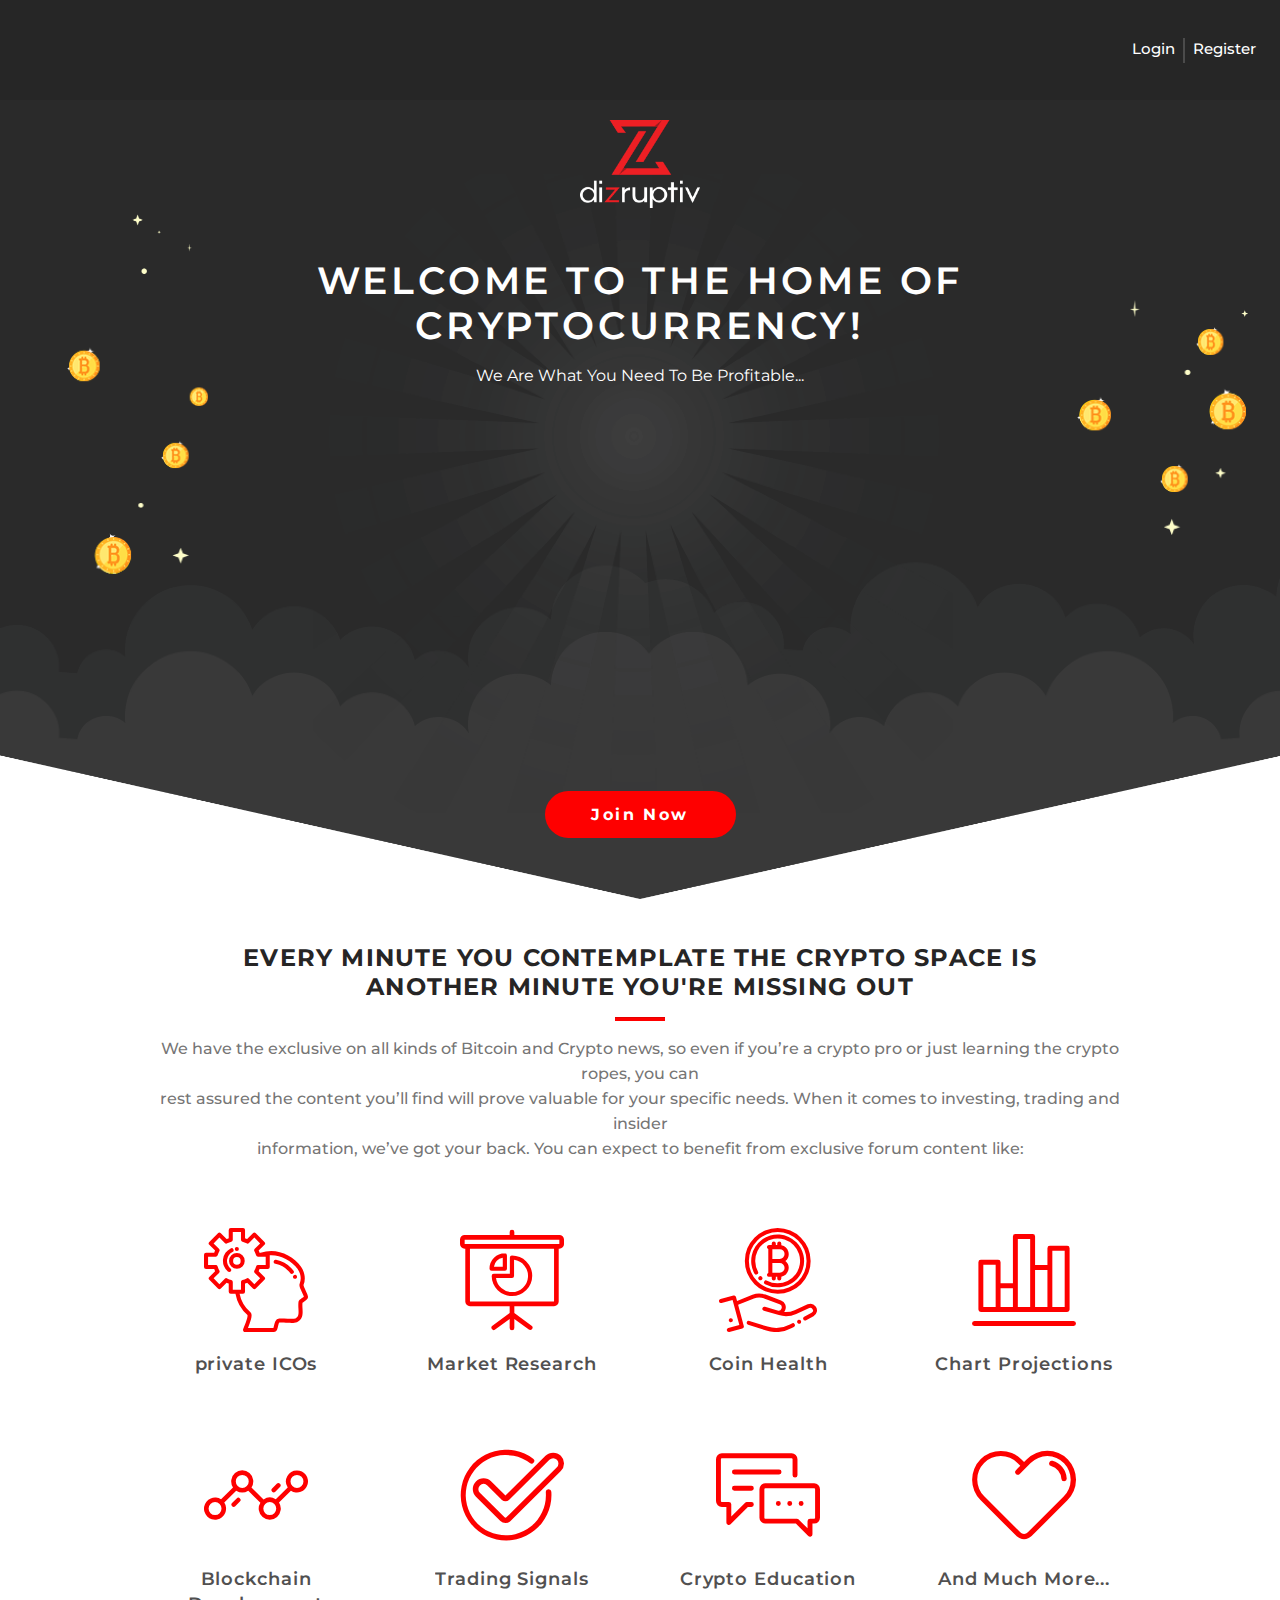
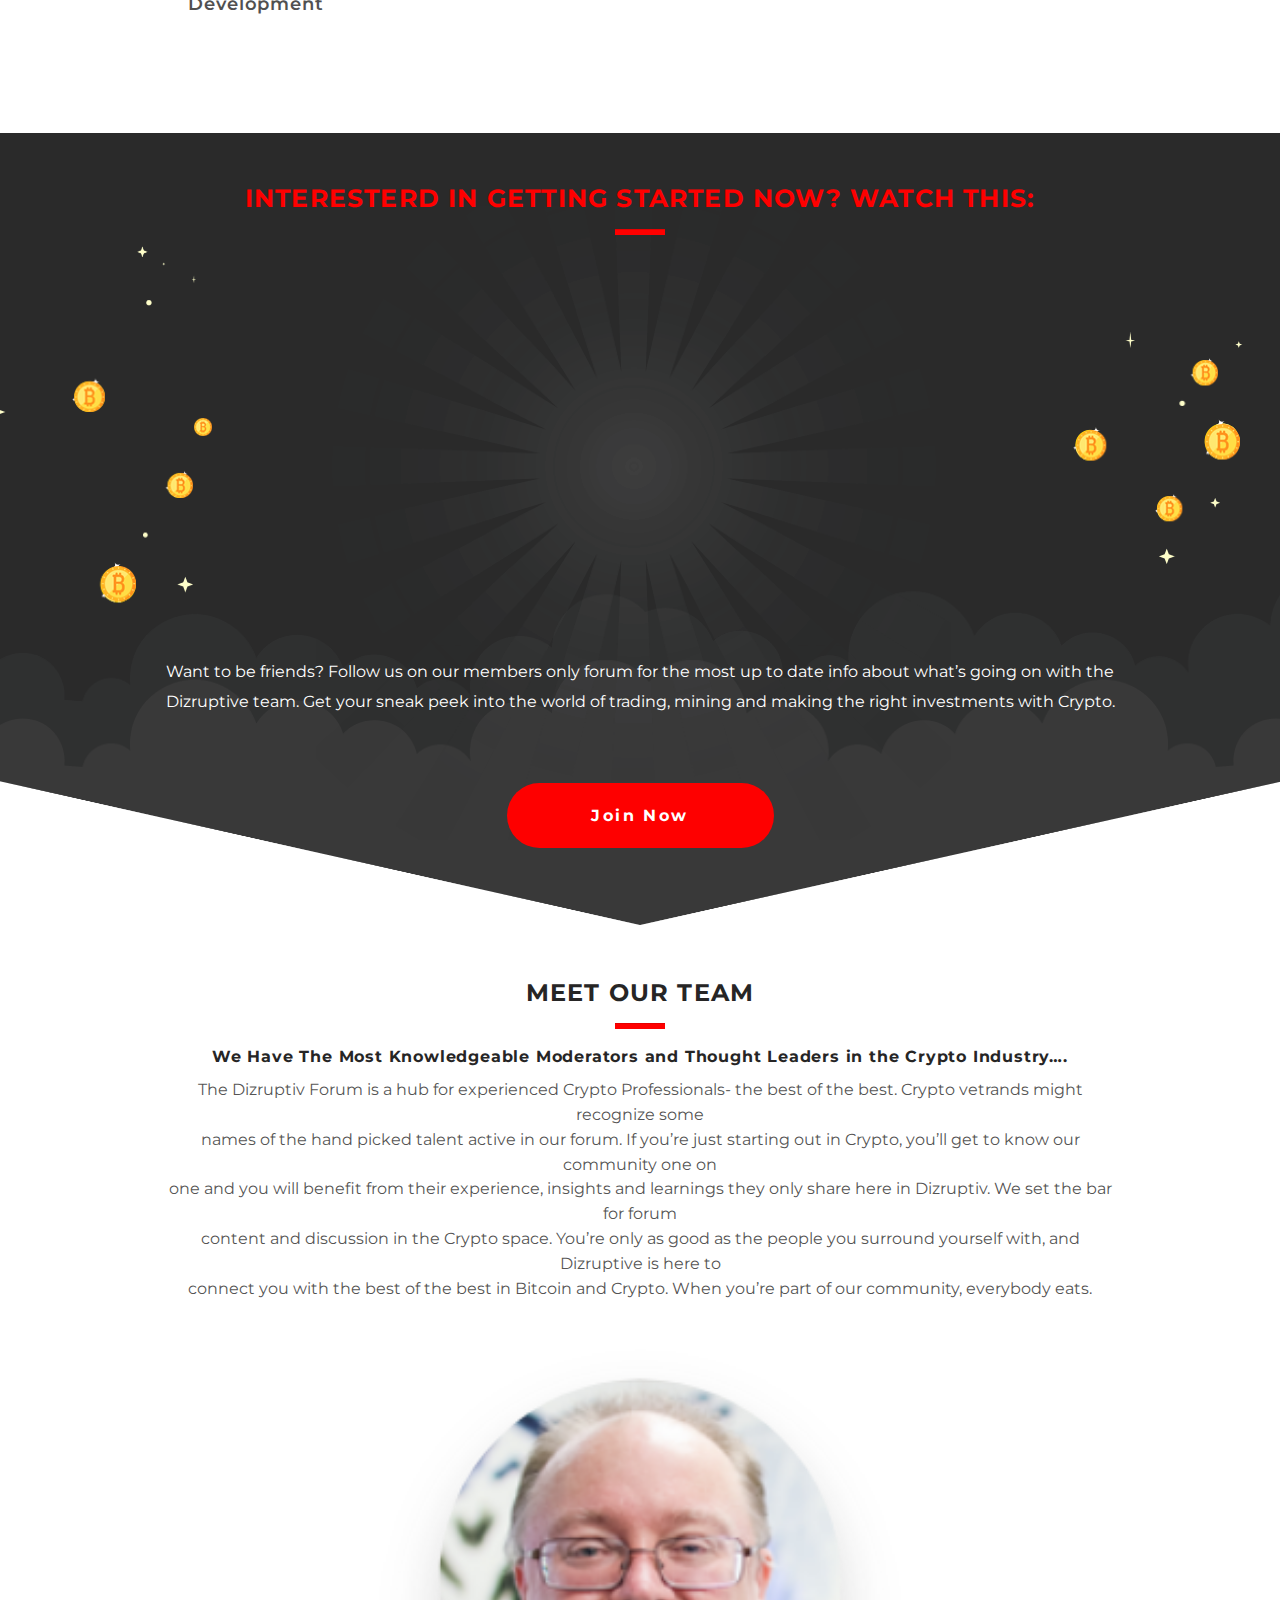
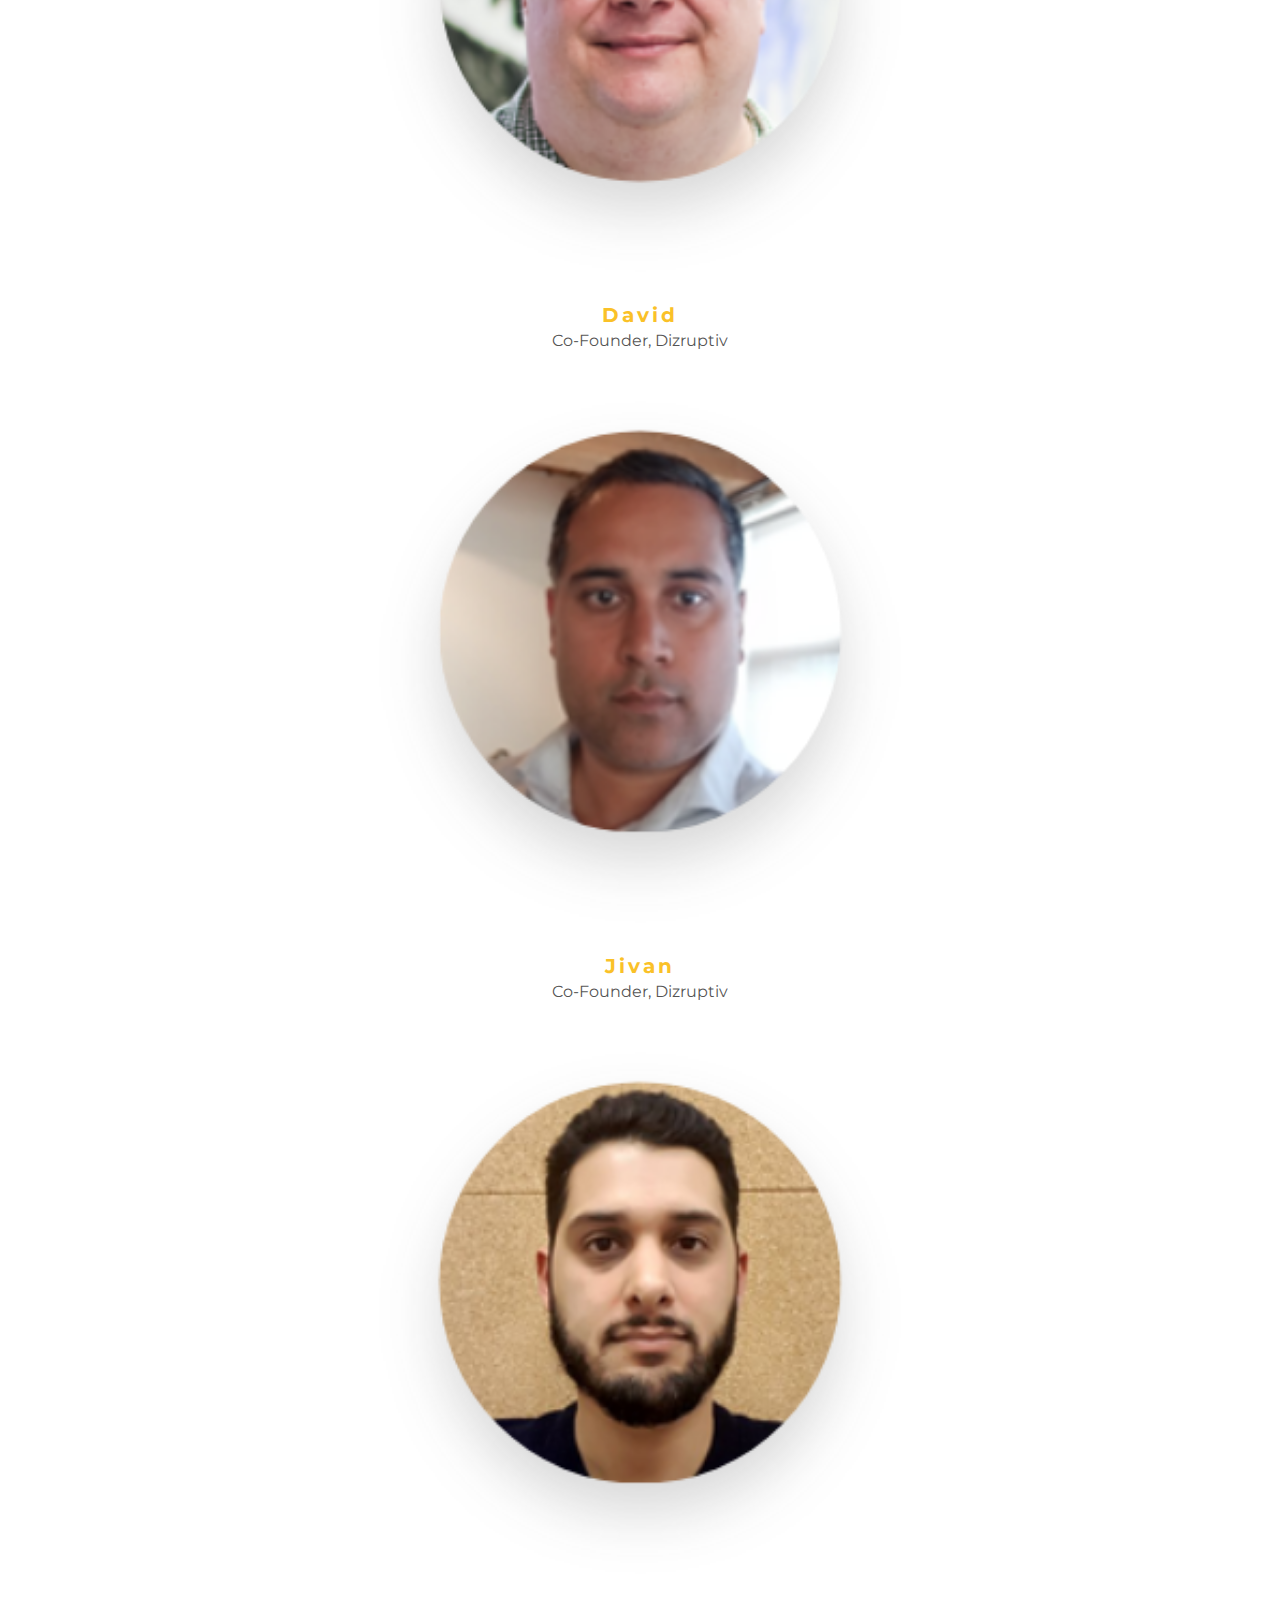
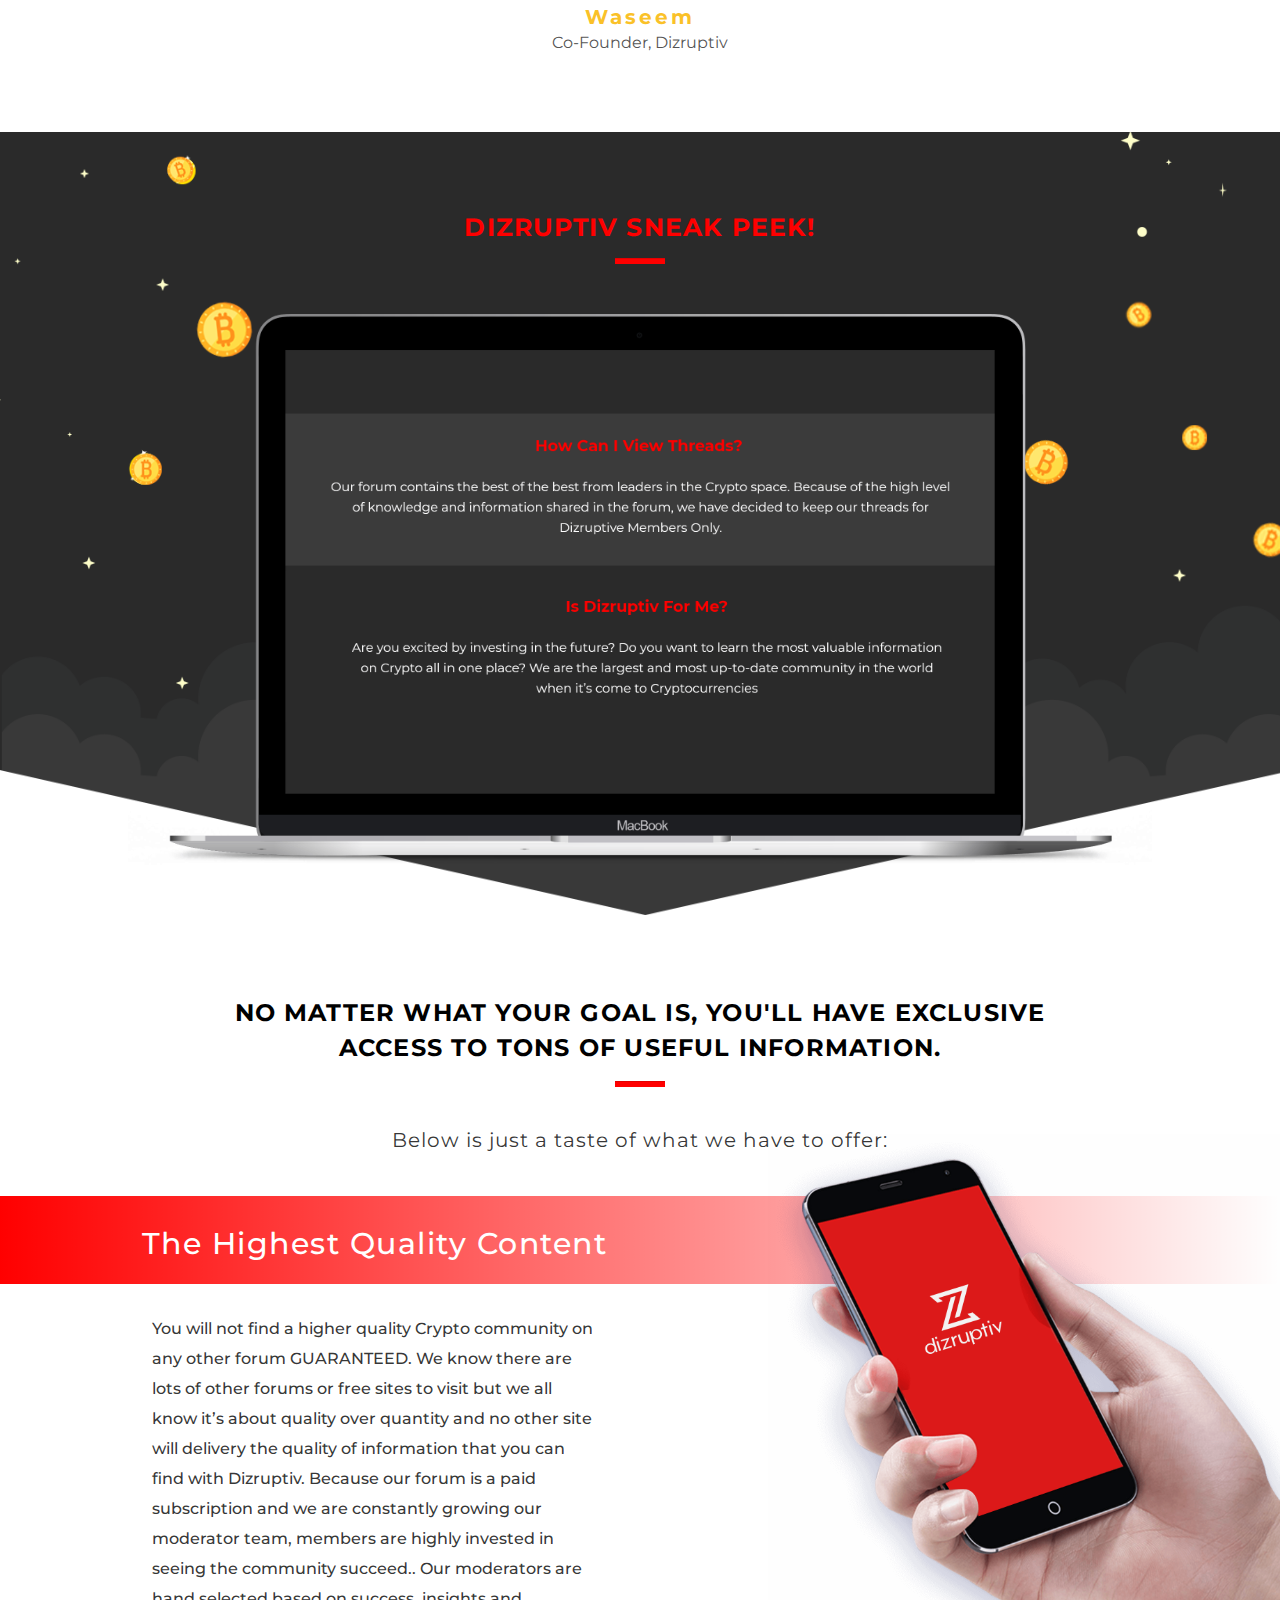
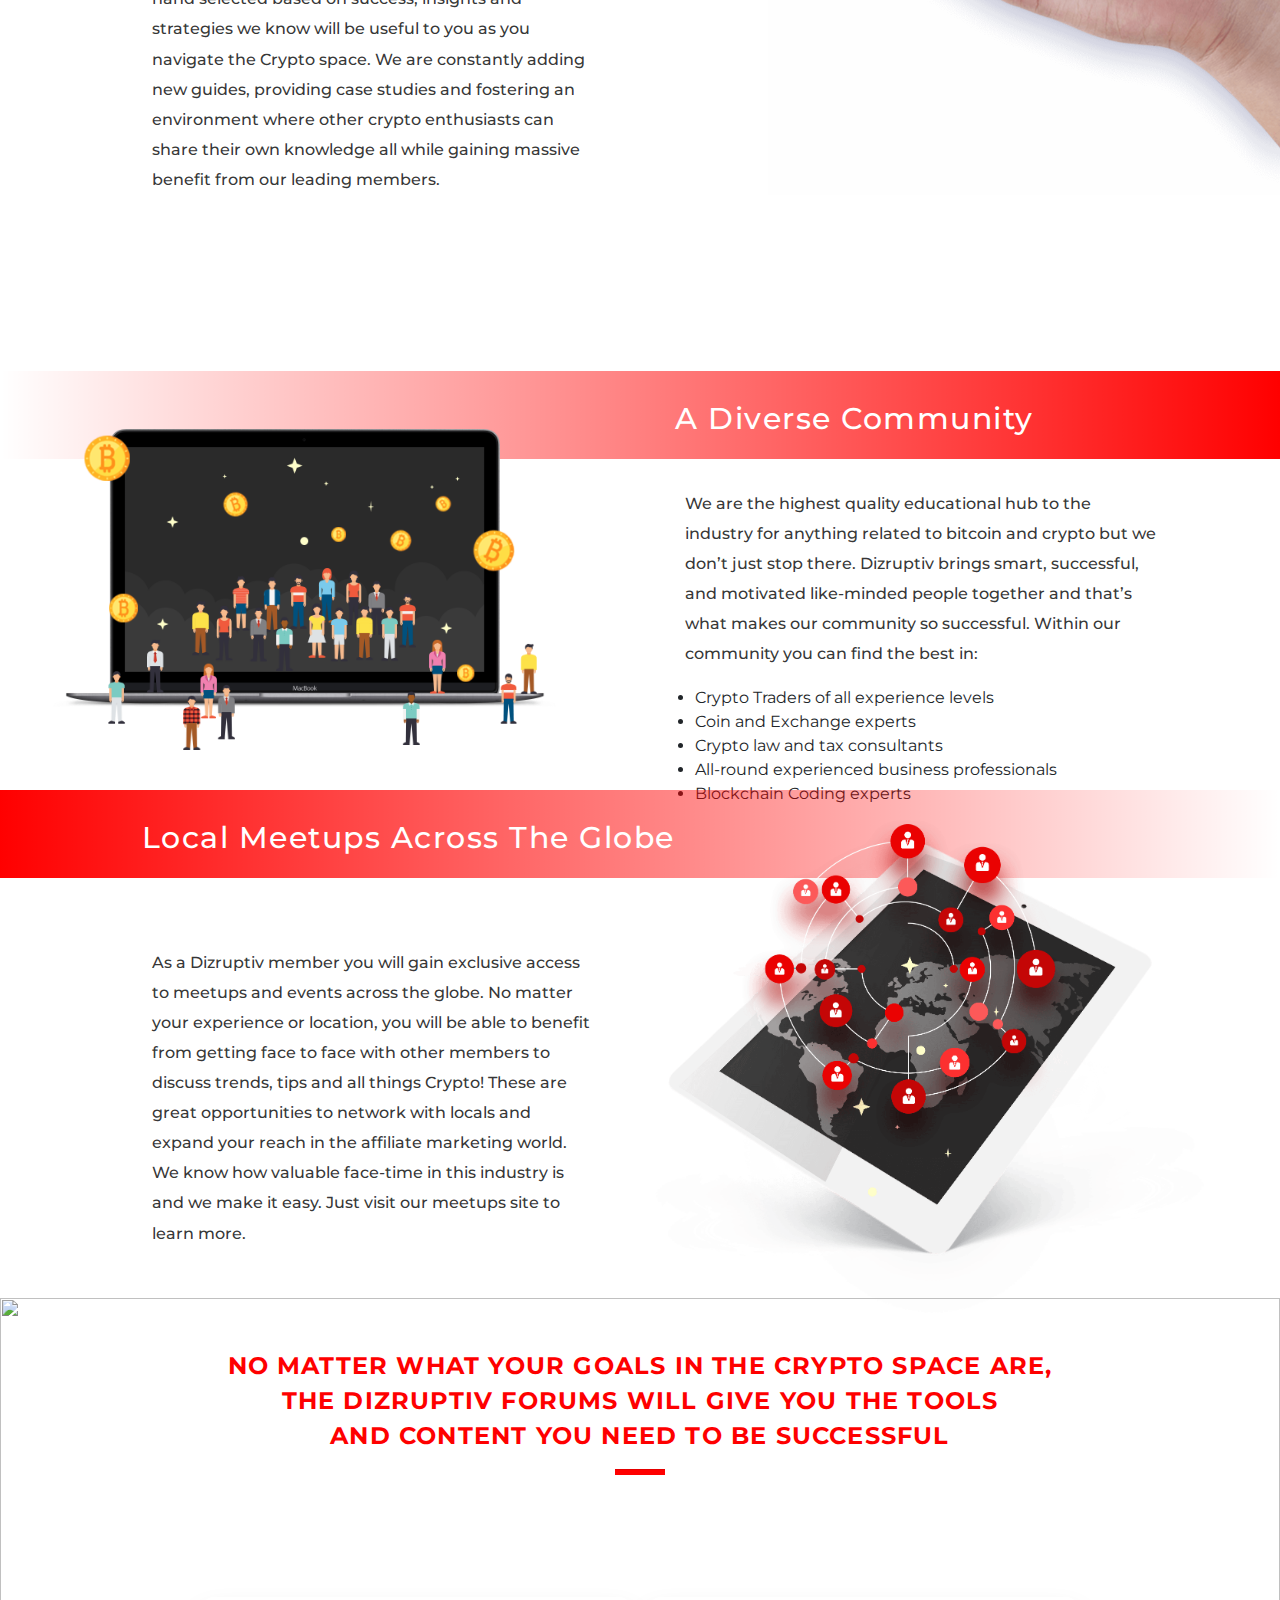
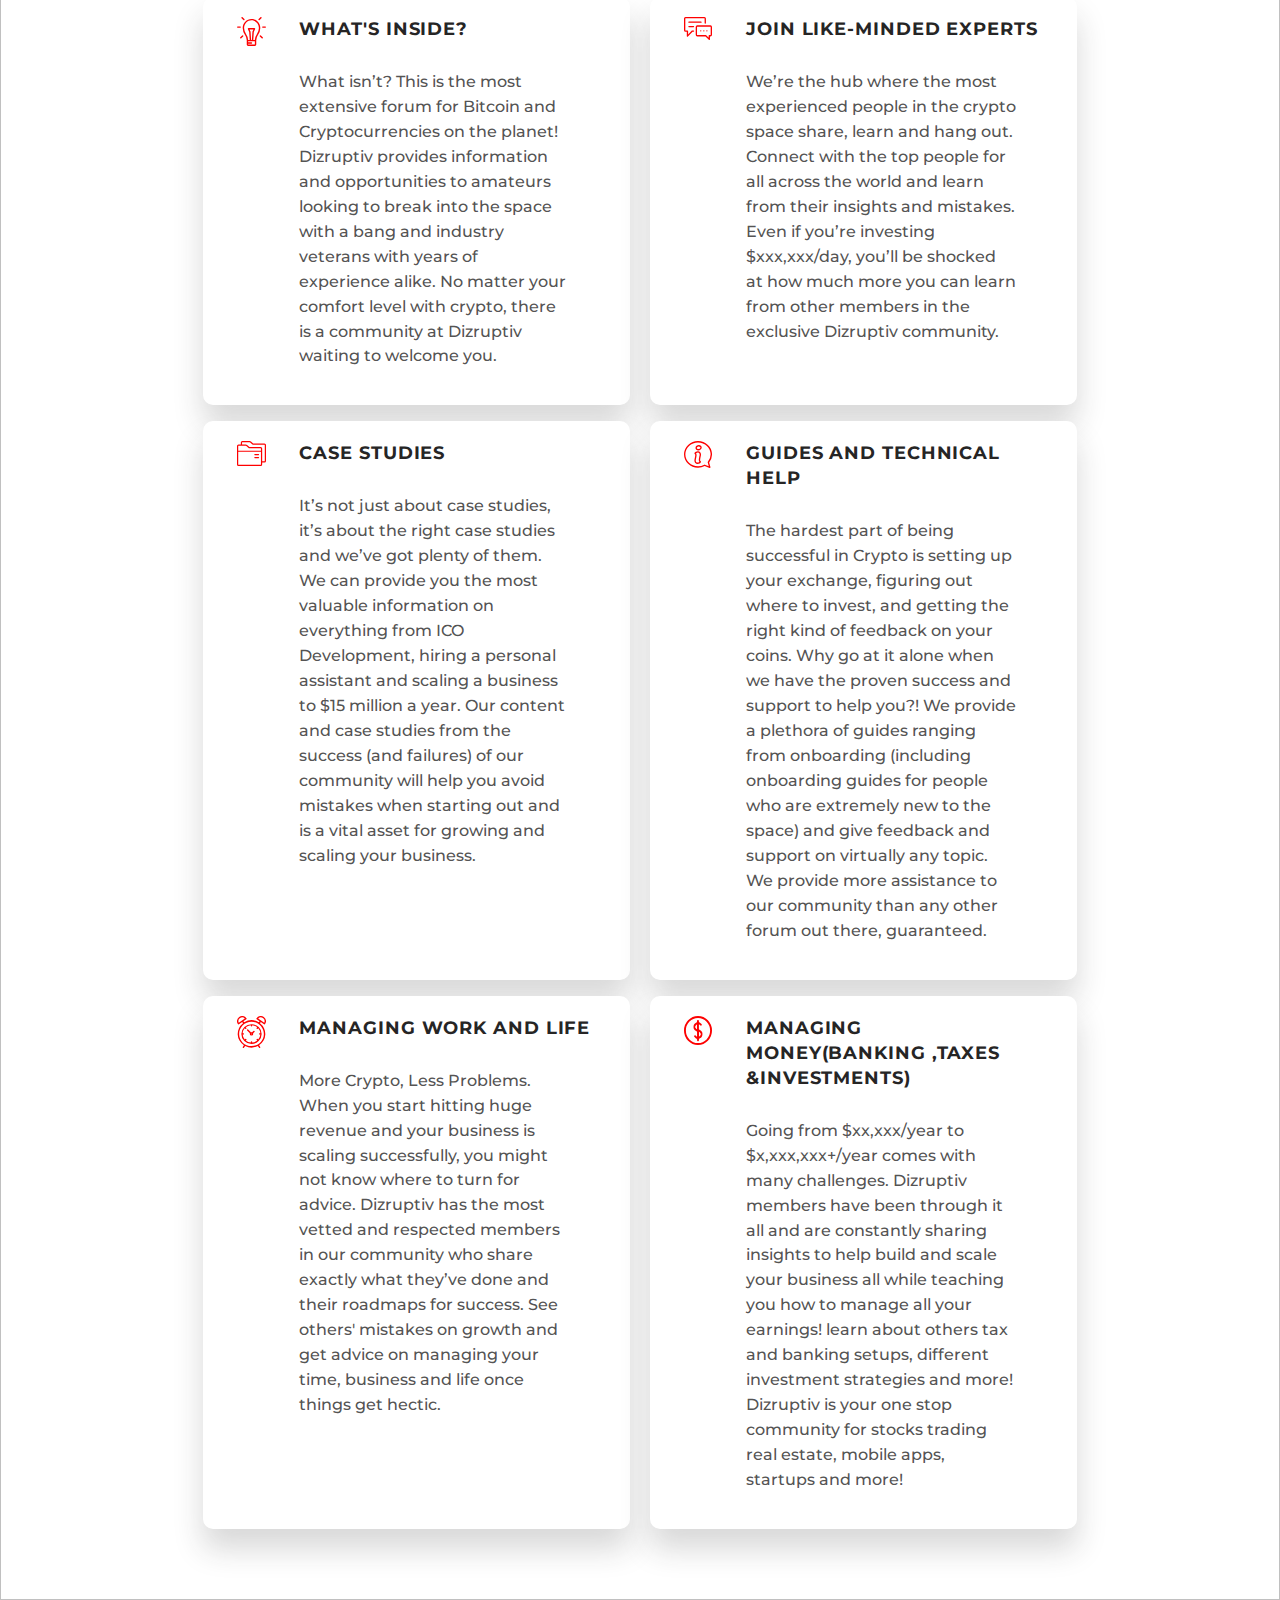
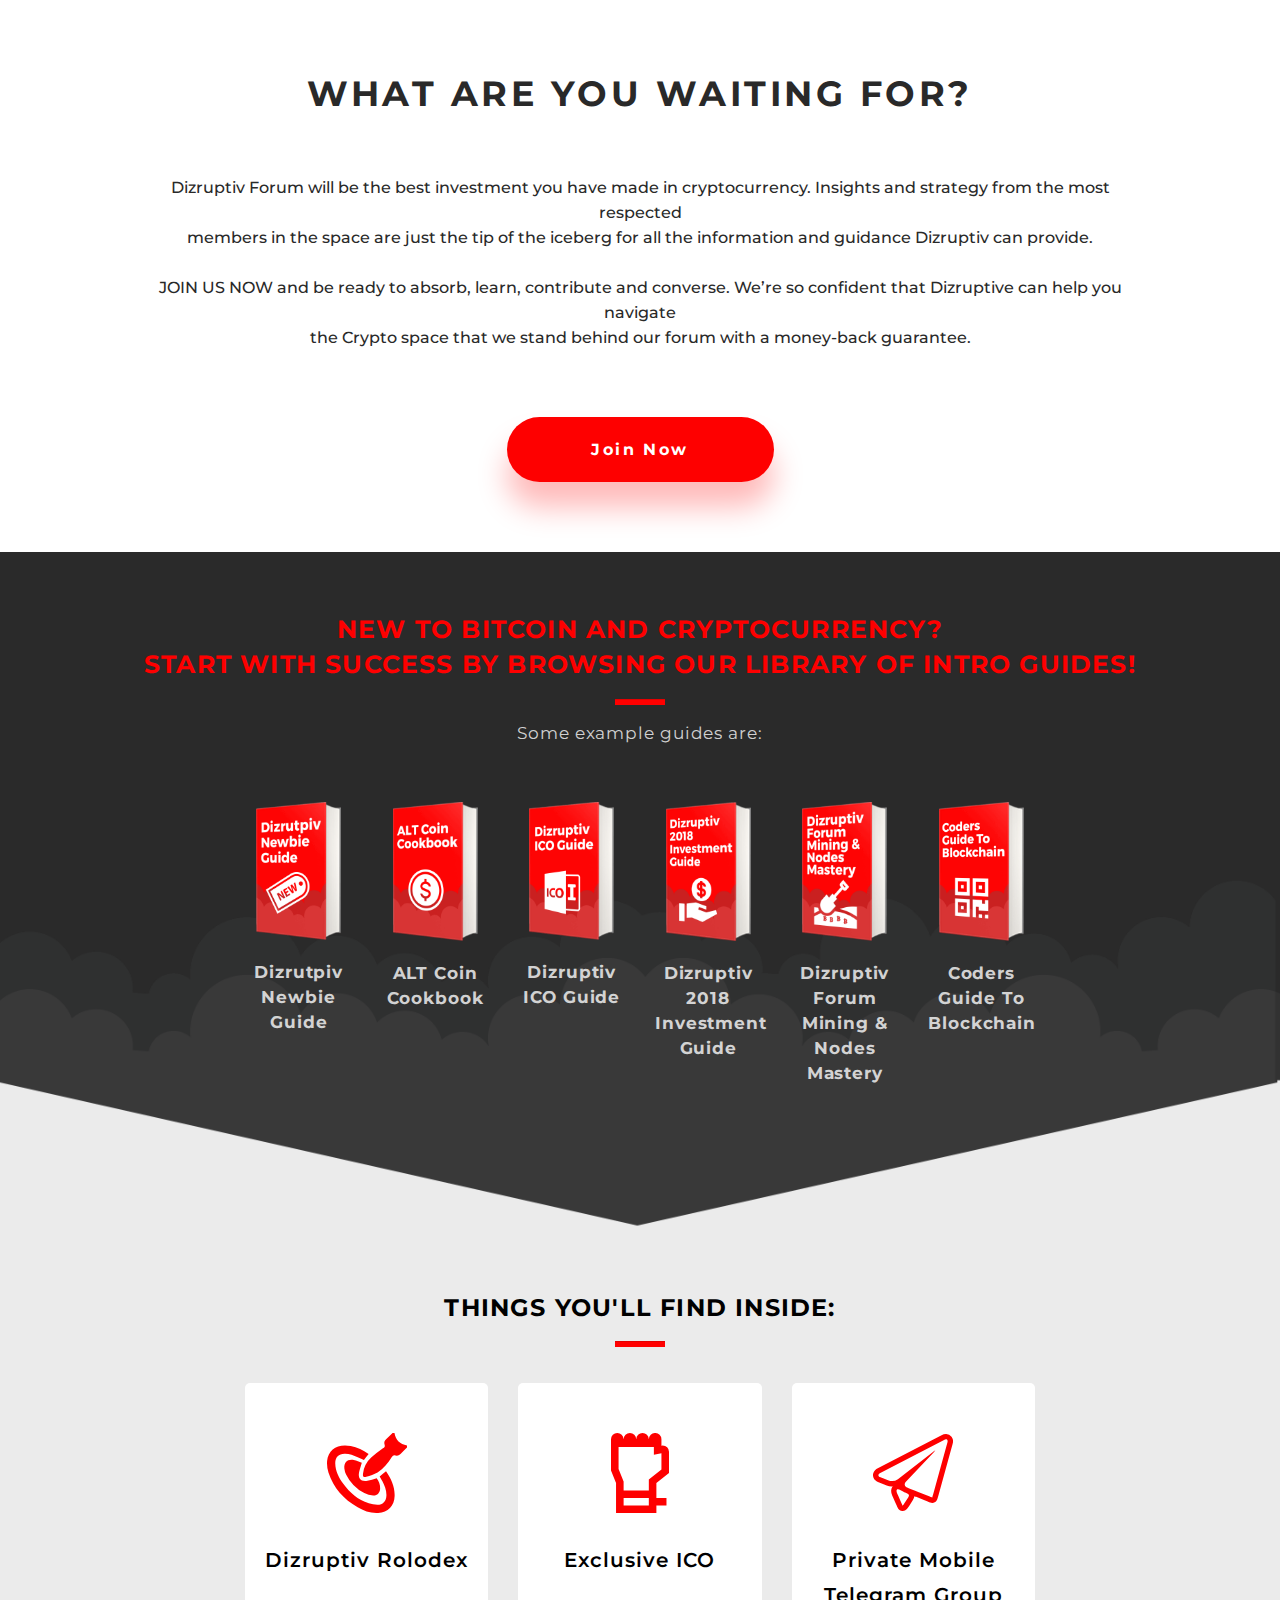
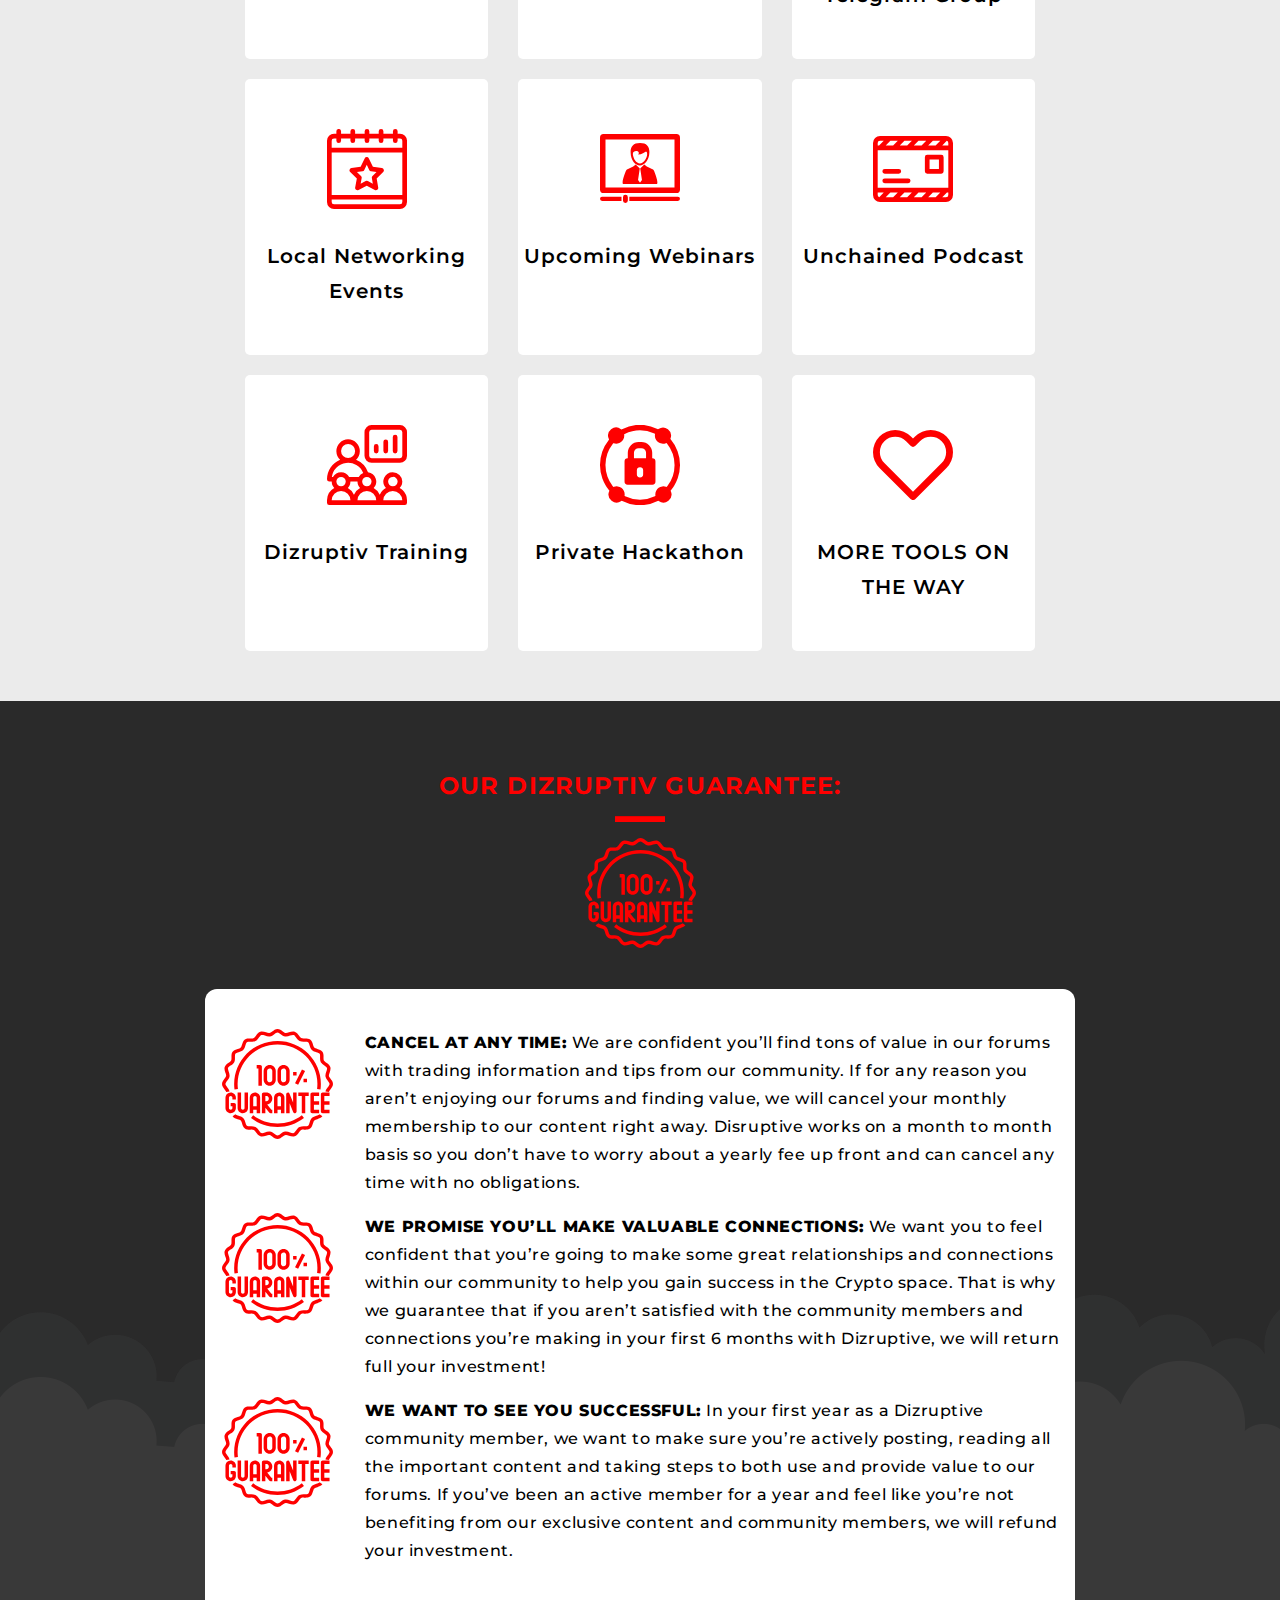
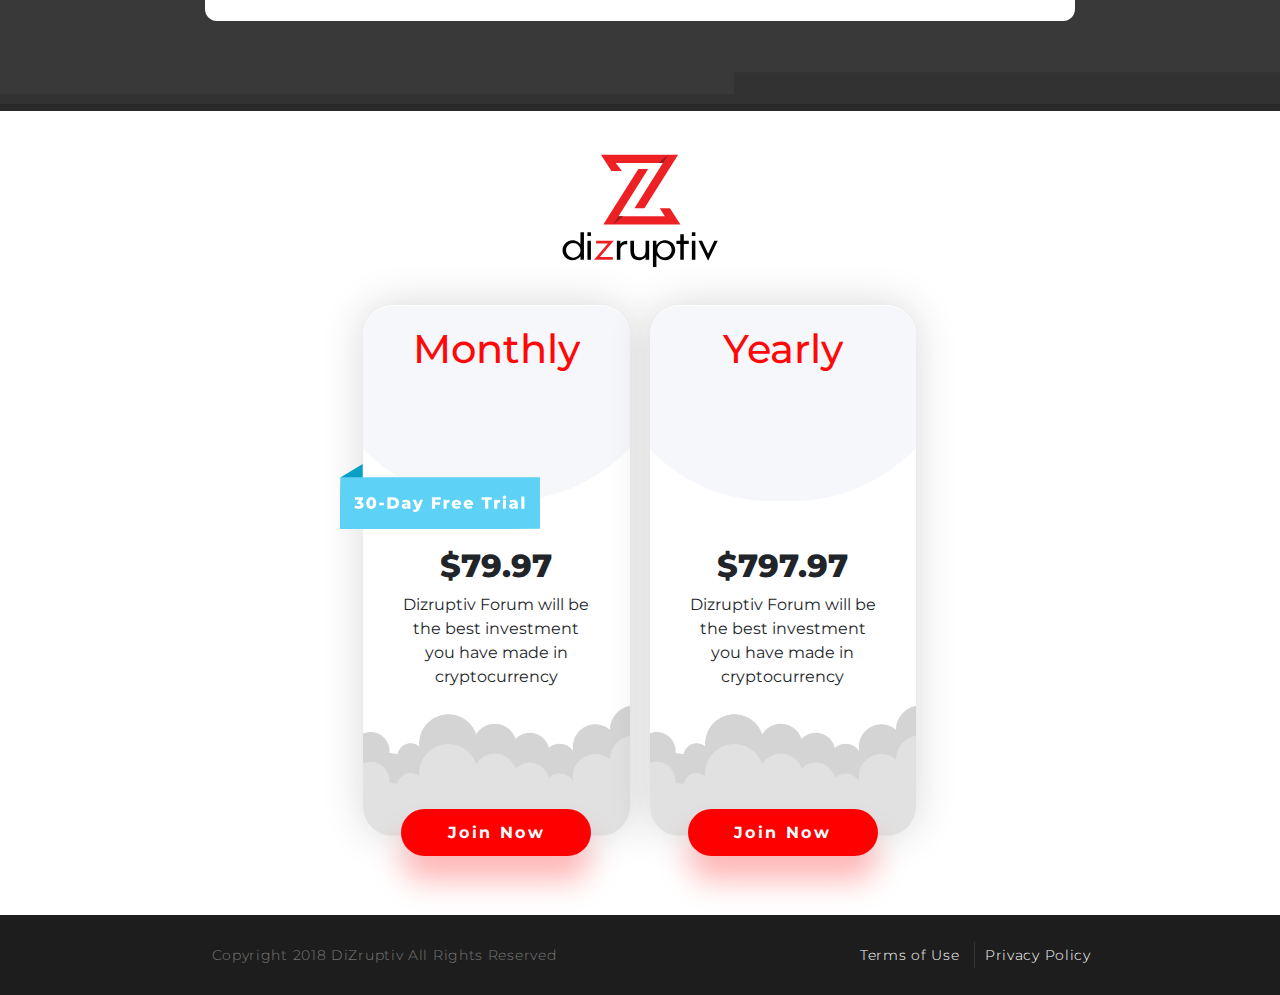
==== commit 995d2027: "tag added on price boxes" ====
--- a/index.html
+++ b/index.html
@@ -69,22 +69,23 @@
             <!--Your browser does not support the video tag.-->
             <!--</video>-->
 
-           <div  class="intro-video">
-               <script src="https://fast.wistia.com/embed/medias/9sjnsqh2j5.jsonp" async></script>
-               <script src="https://fast.wistia.com/assets/external/E-v1.js" async></script>
-               <div class="wistia_responsive_padding" style="padding:56.25% 0 0 0;position:relative;">
-                   <div class="wistia_responsive_wrapper" style="height:100%;left:0;position:absolute;top:0;width:100%;">
-                       <div class="wistia_embed wistia_async_9sjnsqh2j5 videoFoam=true"
-                            style="height:100%;position:relative;width:100%">
-                           <div class="wistia_swatch"
-                                style="height:100%;left:0;opacity:0;overflow:hidden;position:absolute;top:0;transition:opacity 200ms;width:100%;">
-                               <img src="https://fast.wistia.com/embed/medias/9sjnsqh2j5/swatch"
-                                    style="filter:blur(5px);height:100%;object-fit:contain;width:100%;" alt=""
-                                    onload="this.parentNode.style.opacity=1;"/></div>
-                       </div>
-                   </div>
-               </div>
-           </div>
+            <div class="intro-video">
+                <script src="https://fast.wistia.com/embed/medias/9sjnsqh2j5.jsonp" async></script>
+                <script src="https://fast.wistia.com/assets/external/E-v1.js" async></script>
+                <div class="wistia_responsive_padding" style="padding:56.25% 0 0 0;position:relative;">
+                    <div class="wistia_responsive_wrapper"
+                         style="height:100%;left:0;position:absolute;top:0;width:100%;">
+                        <div class="wistia_embed wistia_async_9sjnsqh2j5 videoFoam=true"
+                             style="height:100%;position:relative;width:100%">
+                            <div class="wistia_swatch"
+                                 style="height:100%;left:0;opacity:0;overflow:hidden;position:absolute;top:0;transition:opacity 200ms;width:100%;">
+                                <img src="https://fast.wistia.com/embed/medias/9sjnsqh2j5/swatch"
+                                     style="filter:blur(5px);height:100%;object-fit:contain;width:100%;" alt=""
+                                     onload="this.parentNode.style.opacity=1;"/></div>
+                        </div>
+                    </div>
+                </div>
+            </div>
 
             <div class="text-center diz-width">
                 <a href="https://dizruptiv.com/freemembership/">
@@ -159,7 +160,8 @@
                 <script src="https://fast.wistia.com/embed/medias/p5qshk7iql.jsonp" async></script>
                 <script src="https://fast.wistia.com/assets/external/E-v1.js" async></script>
                 <div class="wistia_responsive_padding" style="padding:56.25% 0 0 0;position:relative;">
-                    <div class="wistia_responsive_wrapper" style="height:100%;left:0;position:absolute;top:0;width:100%;">
+                    <div class="wistia_responsive_wrapper"
+                         style="height:100%;left:0;position:absolute;top:0;width:100%;">
                         <div class="wistia_embed wistia_async_p5qshk7iql videoFoam=true"
                              style="height:100%;position:relative;width:100%">
                             <div class="wistia_swatch"
@@ -210,13 +212,13 @@
 
 
         <div class="slick-slider team-width ">
-            <div>
-                <div class="text-center col-12">
-                    <img class="" width="100%" src="img/team/Ben.png" alt="First slide">
-                    <span style="color: #FAC128" class="name">Ben </span>
-                    <p>Co-Founder, Dizruptiv</p>
-                </div>
-            </div>
+            <!--<div>-->
+                <!--<div class="text-center col-12">-->
+                    <!--<img class="" width="100%" src="img/team/Ben.png" alt="First slide">-->
+                    <!--<span style="color: #FAC128" class="name">Ben </span>-->
+                    <!--<p>Co-Founder, Dizruptiv</p>-->
+                <!--</div>-->
+            <!--</div>-->
             <div>
                 <div class="text-center col-12 ">
                     <img class="" width="100%" src="img/team/David.png" alt="First slide">
@@ -231,13 +233,13 @@
                     <p>Co-Founder, Dizruptiv</p>
                 </div>
             </div>
-            <div>
-                <div class="text-center col-12 ">
-                    <img class="" width="100%" src="img/team/Sameer.png" alt="First slide">
-                    <span style="color: #FAC128" class="name">Sameer </span>
-                    <p>Co-Founder, Dizruptiv</p>
-                </div>
-            </div>
+            <!--<div>-->
+                <!--<div class="text-center col-12 ">-->
+                    <!--<img class="" width="100%" src="img/team/Sameer.png" alt="First slide">-->
+                    <!--<span style="color: #FAC128" class="name">Sameer </span>-->
+                    <!--<p>Co-Founder, Dizruptiv</p>-->
+                <!--</div>-->
+            <!--</div>-->
             <div>
                 <div class="text-center col-12">
                     <img class="" width="100%" src="img/team/Waseem.png" alt="First slide">
@@ -720,51 +722,55 @@
             </div>
 
             <div class="row price-boxes">
-                <div align="center" class="offset-sm-3 offset-md-3 col-sm-3 col-md-3 price-box1 price-box price-box1 ">
+                <div class="price-box-ofset col-md-3 col-sm-2">
+
+                </div>
+                <div align="center" class=" col-sm-4 col-md-3 price-box1 price-box price-box1 ">
                     <img class="price-box-back " src="img/price-box/price-table.png">
                     <div class="section-content">
                         <h1>Monthly</h1>
+
+                        <img class="tag" src="img/about/tag.svg" alt="">
                         <h2 class="package"> $79.97</h2>
-                        <br><br><br>
                         <p>Dizruptiv Forum will be the best investment you have made in cryptocurrency</p>
 
-                        <div class="text-center diz-width">
-                            <a href="https://dizruptiv.com/freemembership/">
-                                <button class="dizButton intro-btn price-box-btn">Join Now</button>
+                        <div class="text-center ">
+                            <a href="https://dizruptiv.com/monthly-membership/">
+                                <button class="dizButton price-btn price-box-btn">Join Now</button>
                             </a>
                         </div>
                     </div>
                 </div>
 
-                <div align="center" class=" col-sm-3 col-md-3 price-box2 price-box price-box2">
+                <div align="center" class=" col-sm-4 col-md-3 price-box2 price-box price-box2">
                     <img class="price-box-back " src="img/price-box/price-table.png">
                     <div class="section-content">
                         <h1>Yearly</h1>
                         <h2 class="package"> $797.97</h2>
-                        <br><br><br>
+
                         <p>Dizruptiv Forum will be the best investment you have made in cryptocurrency</p>
 
-                        <div class="text-center diz-width">
-                            <a href="https://dizruptiv.com/freemembership/">
-                                <button class="dizButton intro-btn price-box-btn">Join Now</button>
+                        <div class="text-center ">
+                            <a href="https://dizruptiv.com/yearly-membership/">
+                                <button class="dizButton price-btn price-box-btn">Join Now</button>
                             </a>
                         </div>
                     </div>
                 </div>
             </div>
 
-            <div class="row">
-                <div class="col-sm-4 col-md-4 col-2 page-width" align="right">
-                    <img class="about-arrow" src="img/about/left-arrow.png" alt="">
-                </div>
-                <div class="col-md-4 col-sm-4 col-8 text-center about-btn-div ">
-                    <a href="https://dizruptiv.com/freemembership/"><input type="button" class="dizButton about-btn"
-                                                                           value="Join Now"></a>
-                </div>
-                <div class="col-sm-4 col-md-4 col-2 page-width">
-                    <img class="about-arrow" src="img/about/right-arrow.png" alt="">
-                </div>
-            </div>
+            <!--<div class="row">-->
+            <!--<div class="col-sm-4 col-md-4 col-2 page-width" align="right">-->
+            <!--<img class="about-arrow" src="img/about/left-arrow.png" alt="">-->
+            <!--</div>-->
+            <!--<div class="col-md-4 col-sm-4 col-8 text-center about-btn-div ">-->
+            <!--<a href="https://dizruptiv.com/freemembership/"><input type="button" class="dizButton about-btn"-->
+            <!--value="Join Now"></a>-->
+            <!--</div>-->
+            <!--<div class="col-sm-4 col-md-4 col-2 page-width">-->
+            <!--<img class="about-arrow" src="img/about/right-arrow.png" alt="">-->
+            <!--</div>-->
+            <!--</div>-->
         </div>
     </section>
 </main>
@@ -815,6 +821,11 @@
 <script type="text/javascript" src="img/slick/slick.min.js"></script>
 
 <script>
+
+
+    $(window).load(function () {
+        $('.team').css('display', 'block');
+    });
 
 
     $(document).ready(function () {
--- a/css/dizruptiv.css
+++ b/css/dizruptiv.css
@@ -179,18 +179,27 @@
 and (min-width : 768px)
 and (max-width : 1024px)  {
 
+
     .why-child img{
         width: 60px !important;
         /*padding: 0px !important;*/
     }
 
+    .price-box h2{
+        padding-top: 80% !important;
+    }
+
     .diz-width{
         width: 100% !important;
     }
 
+    .price-box-ofset{
+        position: absolute;
+    }
     .price-boxes{
-        margin-right: -50% !important;
-        margin-left: 9% !important;
+        position: relative;
+        margin-left: -10% !important;
+
     }
 
     .price-box2{
@@ -288,7 +297,7 @@
 
         margin-right: 20px !important;
         margin-left: 20px !important;
-        border-radius: 25px !important;
+        border-radius: 30px !important;
         margin-bottom: 50px !important;
     }
 
@@ -513,7 +522,7 @@
     }
 
     .video video {
-        width: 80% !important;
+        /*width: 80% !important;*/
     }
 }
 
@@ -564,6 +573,16 @@
     .navbar
     {
         height: 100px;
+    }
+
+    .price-boxes{
+        position: relative;
+        padding-top: 30px;
+        margin-left: -4% !important;
+
+    }
+    .price-box-ofset{
+        position: absolute;
     }
 
 
@@ -781,6 +800,11 @@
 
 /*team style*/
 
+.team{
+    display: none;
+}
+
+
 .team h2{
     font-family: Montserrat;
     font-size: 16px;
@@ -1085,7 +1109,7 @@
 
 .about-white{
     background-color: white;
-    padding-bottom: 50px;
+    margin-bottom: 50px !important;
     /*height: 350px;*/
 }
 .logo-div{
@@ -1399,7 +1423,11 @@
     margin-bottom: 30px;
     margin-right: 10px;
     margin-left: 10px;
-
+    border-radius: 30px;
+    box-shadow: 0px 0px 40px 0 rgba(40, 40, 40, 0.18);
+}
+.price-box h2{
+    padding-top: 70%;
 }
 
 .price-box-back{
@@ -1407,12 +1435,12 @@
     height: 100%;
     position: absolute;
     left: 0px;
-    right: 0px;
+    top: 1px;
     margin: 0px;
     z-index: 0;
     object-fit:cover;
-    object-position: bottom;
-    box-shadow: 0px 20px 30px 0 rgba(40, 40, 40, 0.18);
+    object-position: center;
+    border-radius: 30px;
 
 }
 
@@ -1432,15 +1460,36 @@
     font-family: Montserrat;
     font-weight: normal;
     width: 80%;
-    padding-top: 40px;
+    /*padding-top: 40%;*/
+    /*padding-bottom: 50%;*/
 }
 
 .price-box-btn{
-    margin-top: 50%;
-    margin-bottom: 10px;
+
+    /*margin-top: 60%;*/
+    bottom: -10px;
+    position: relative;
+    margin-bottom: -5% !important;
+    margin-top: 40%;
+    width: 60% !important;
+    height: 47px;
+    border-radius: 23.5px;
+    background-color: #fe0000;
     box-shadow: 0px 25px 30px 0 rgba(254, 0, 0, 0.28);
-}
-
-.price-boxes{
-    padding-top: 30px;
-}
+
+    /*display: none;*/
+}
+
+.price-box1{
+    position: relative;
+}
+
+.tag{
+    position: absolute;
+    width: 200px;
+    top: 30%;
+    left: -38px;
+}
+
+
+
